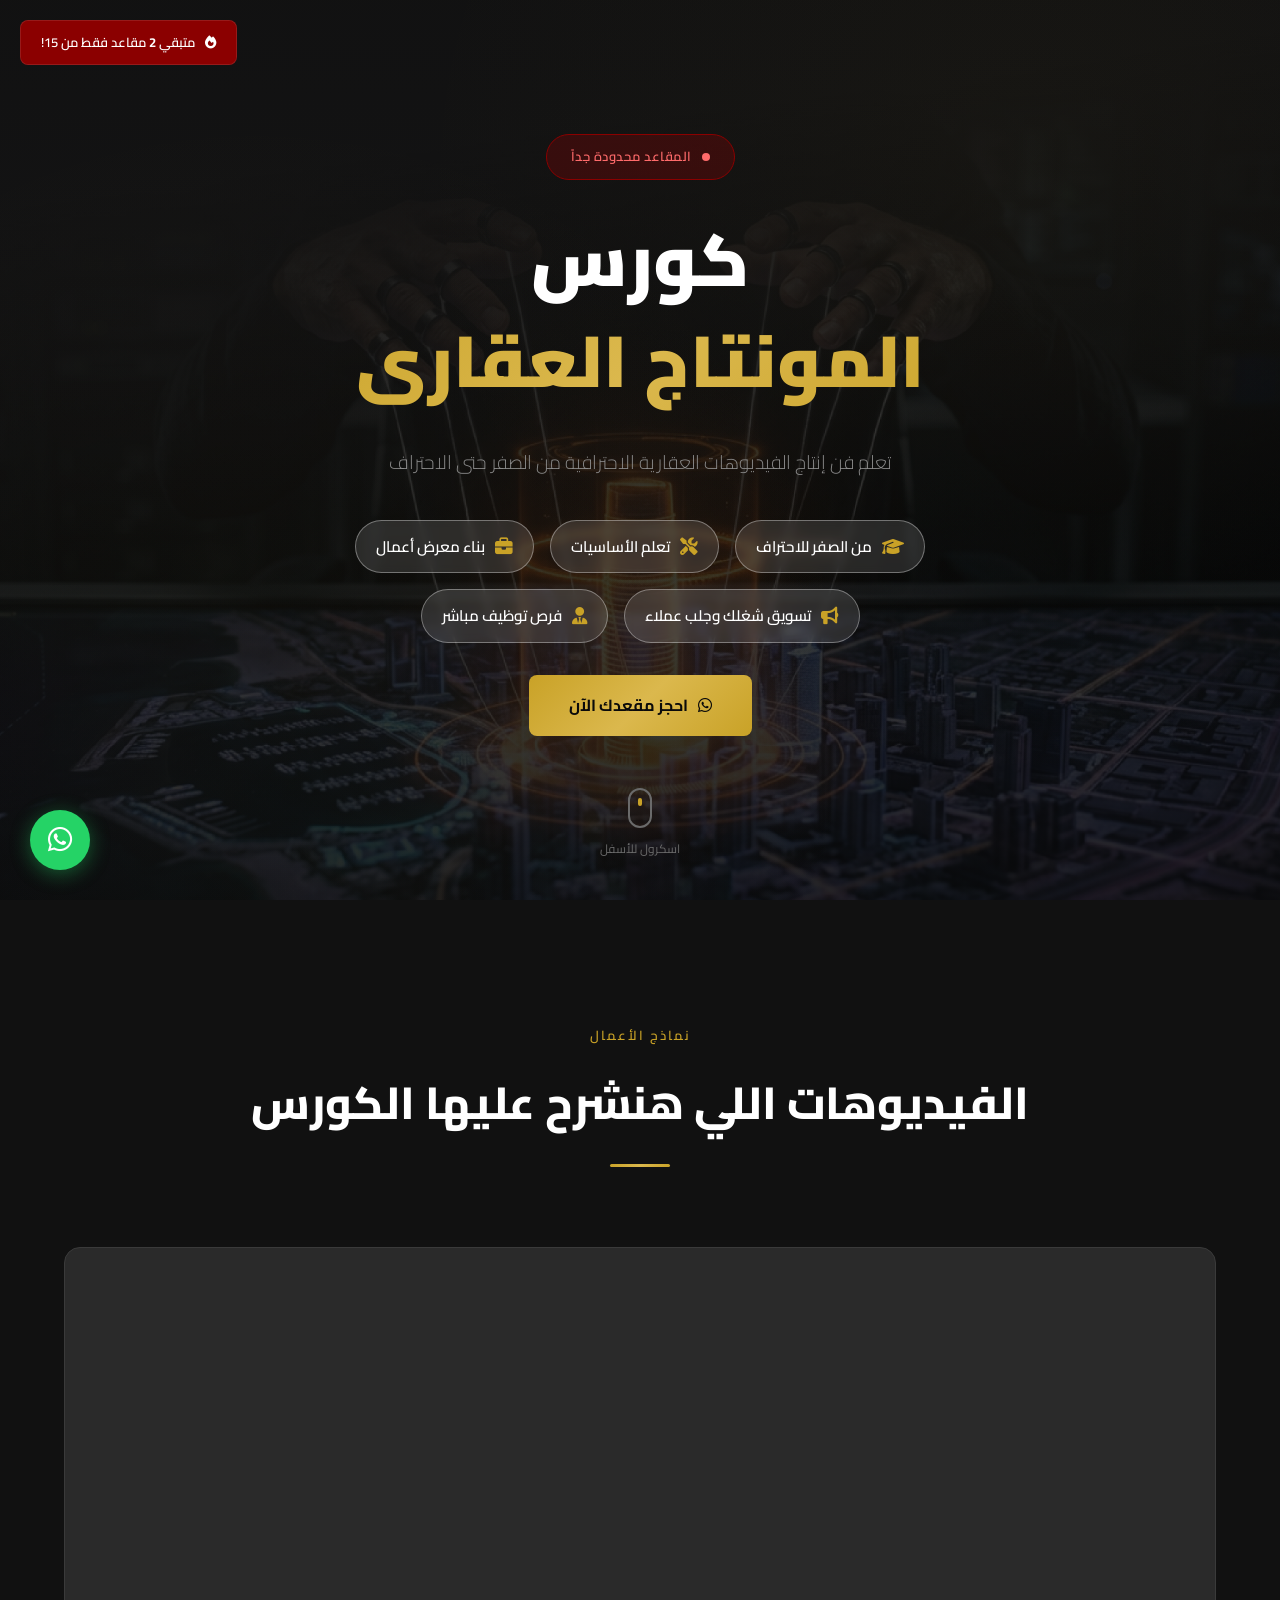
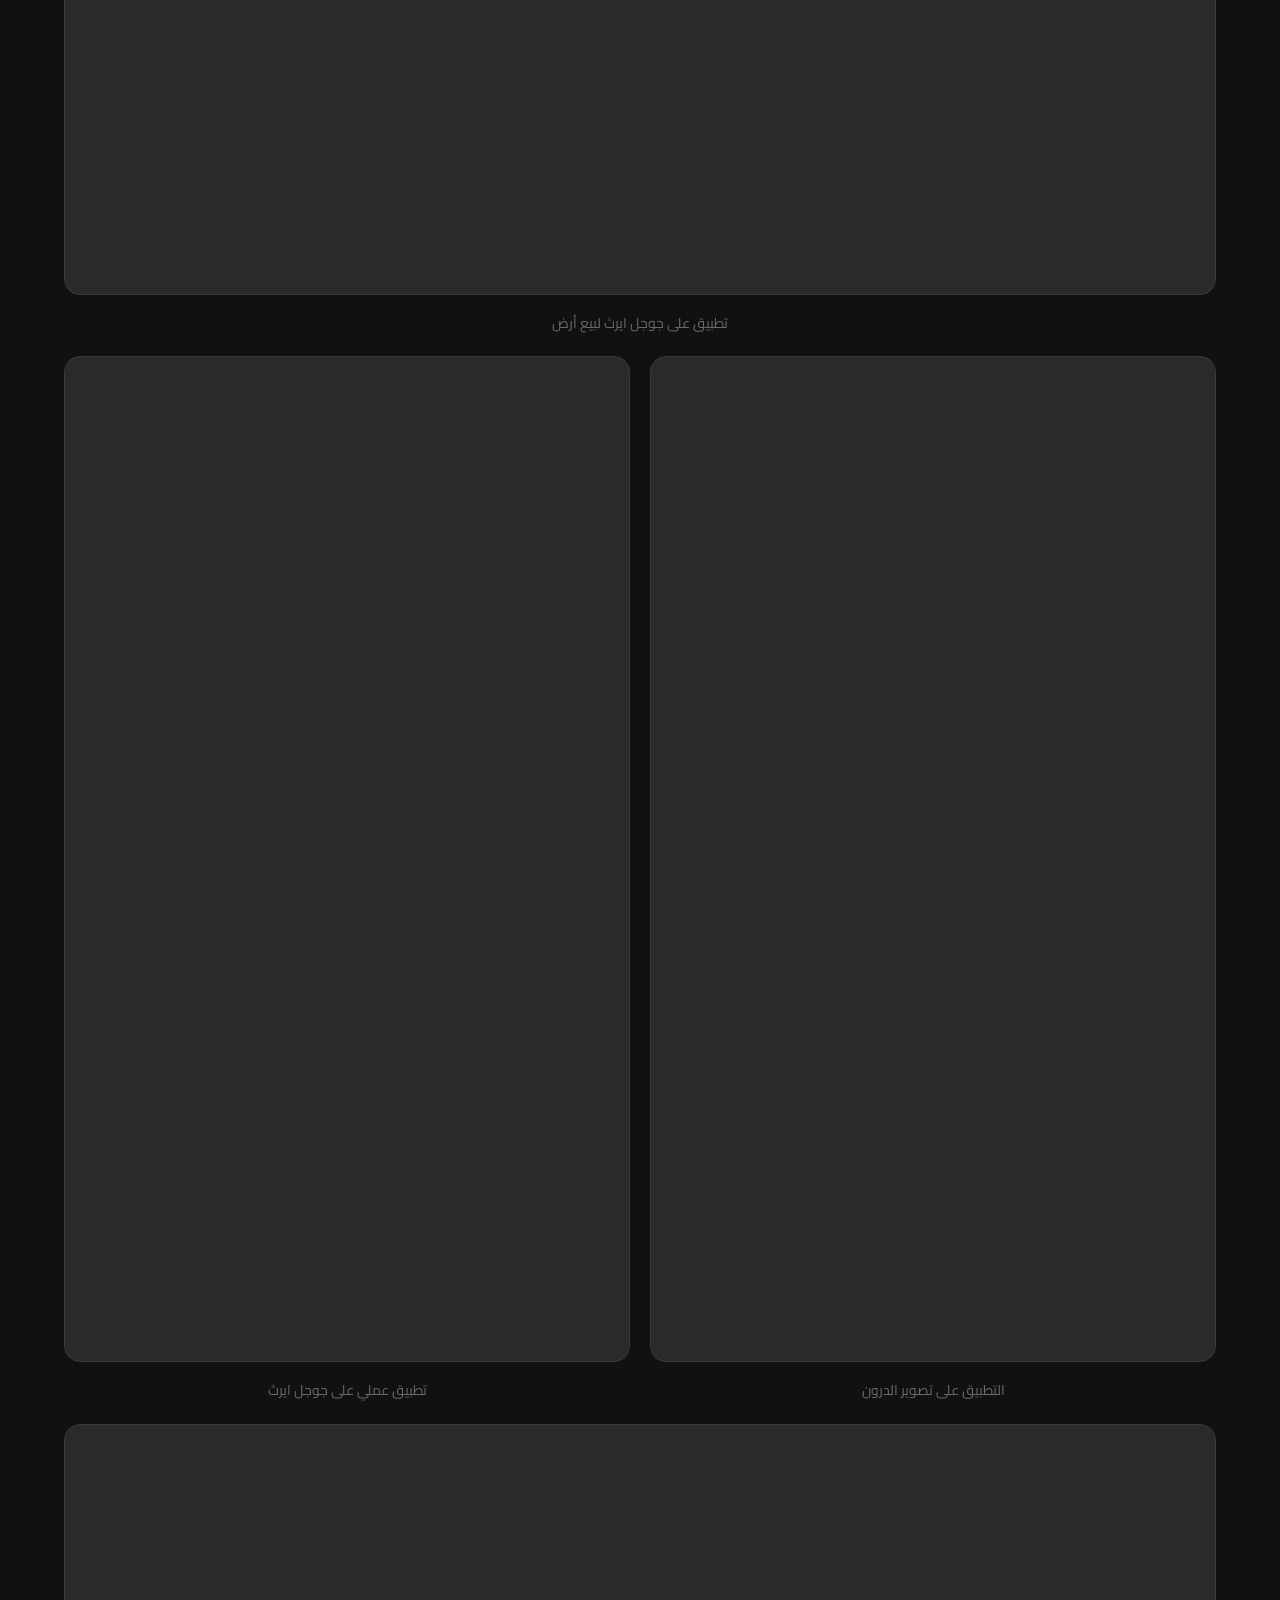
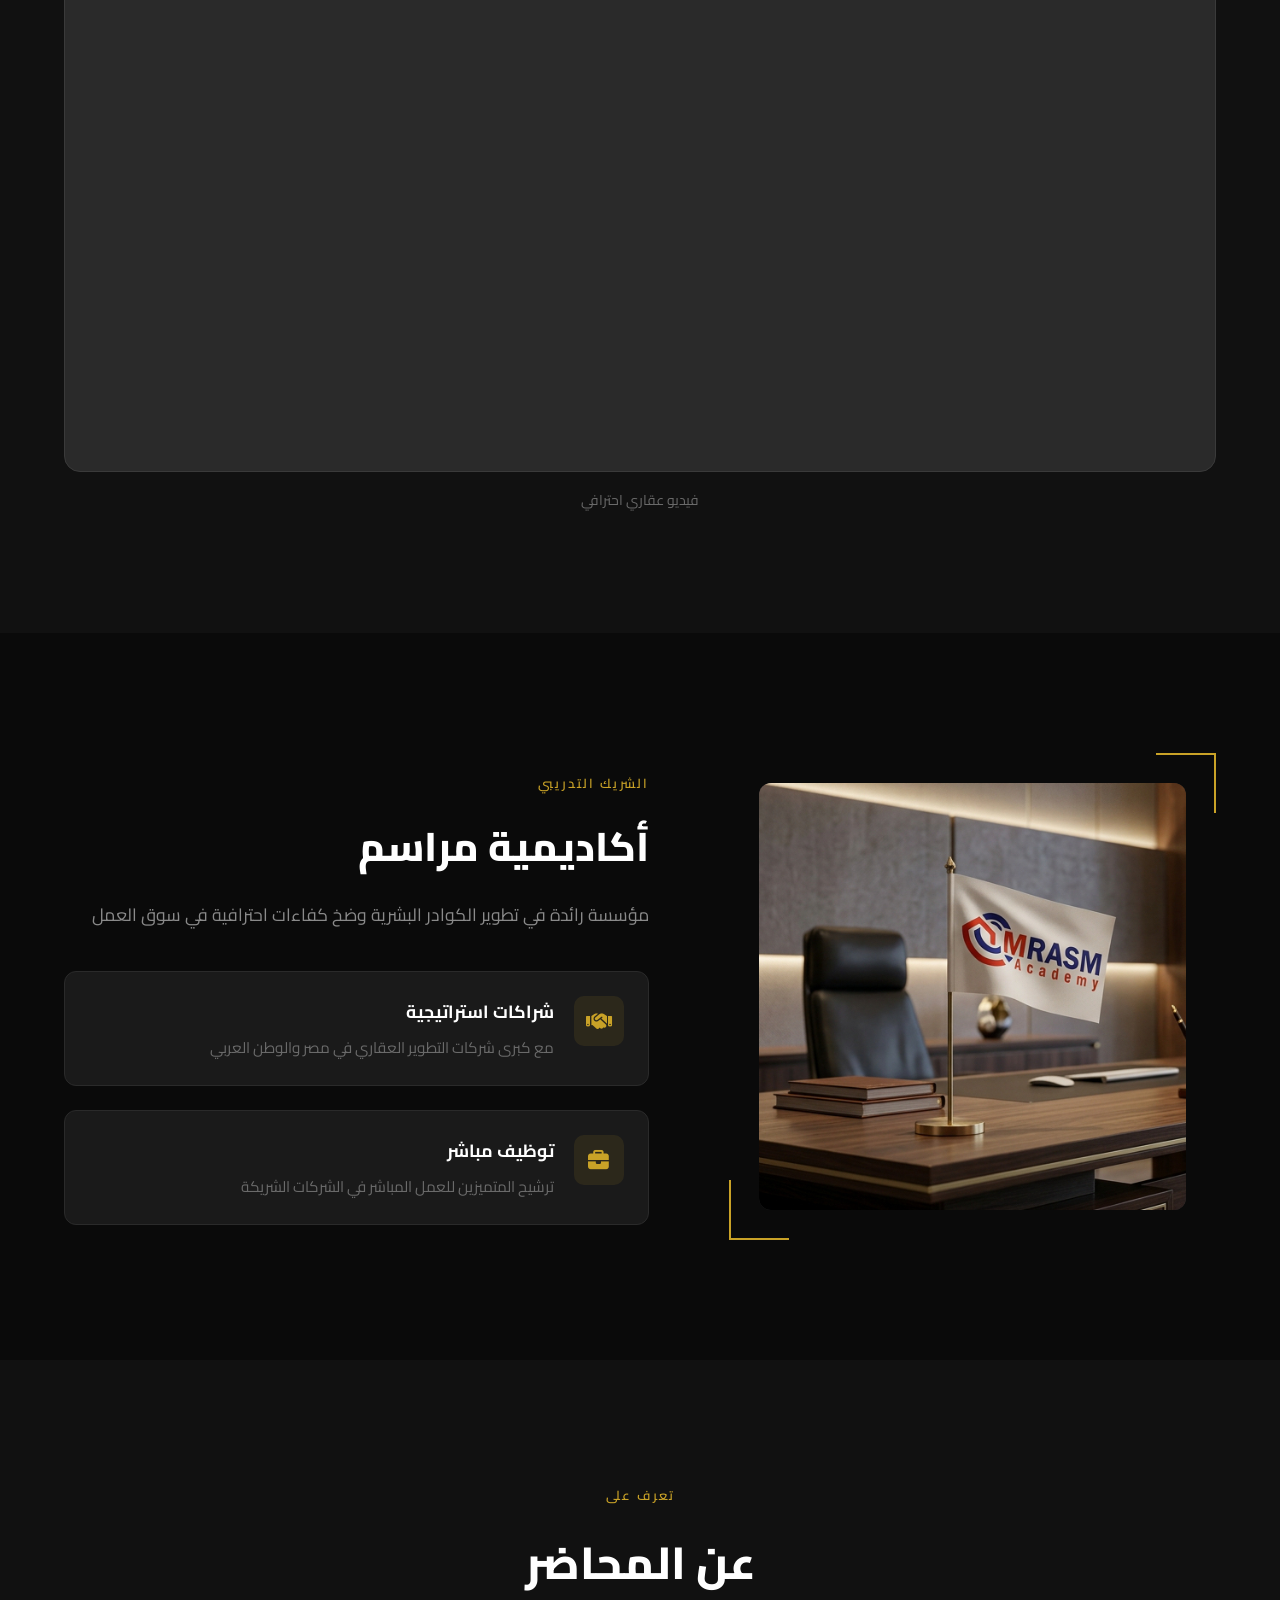
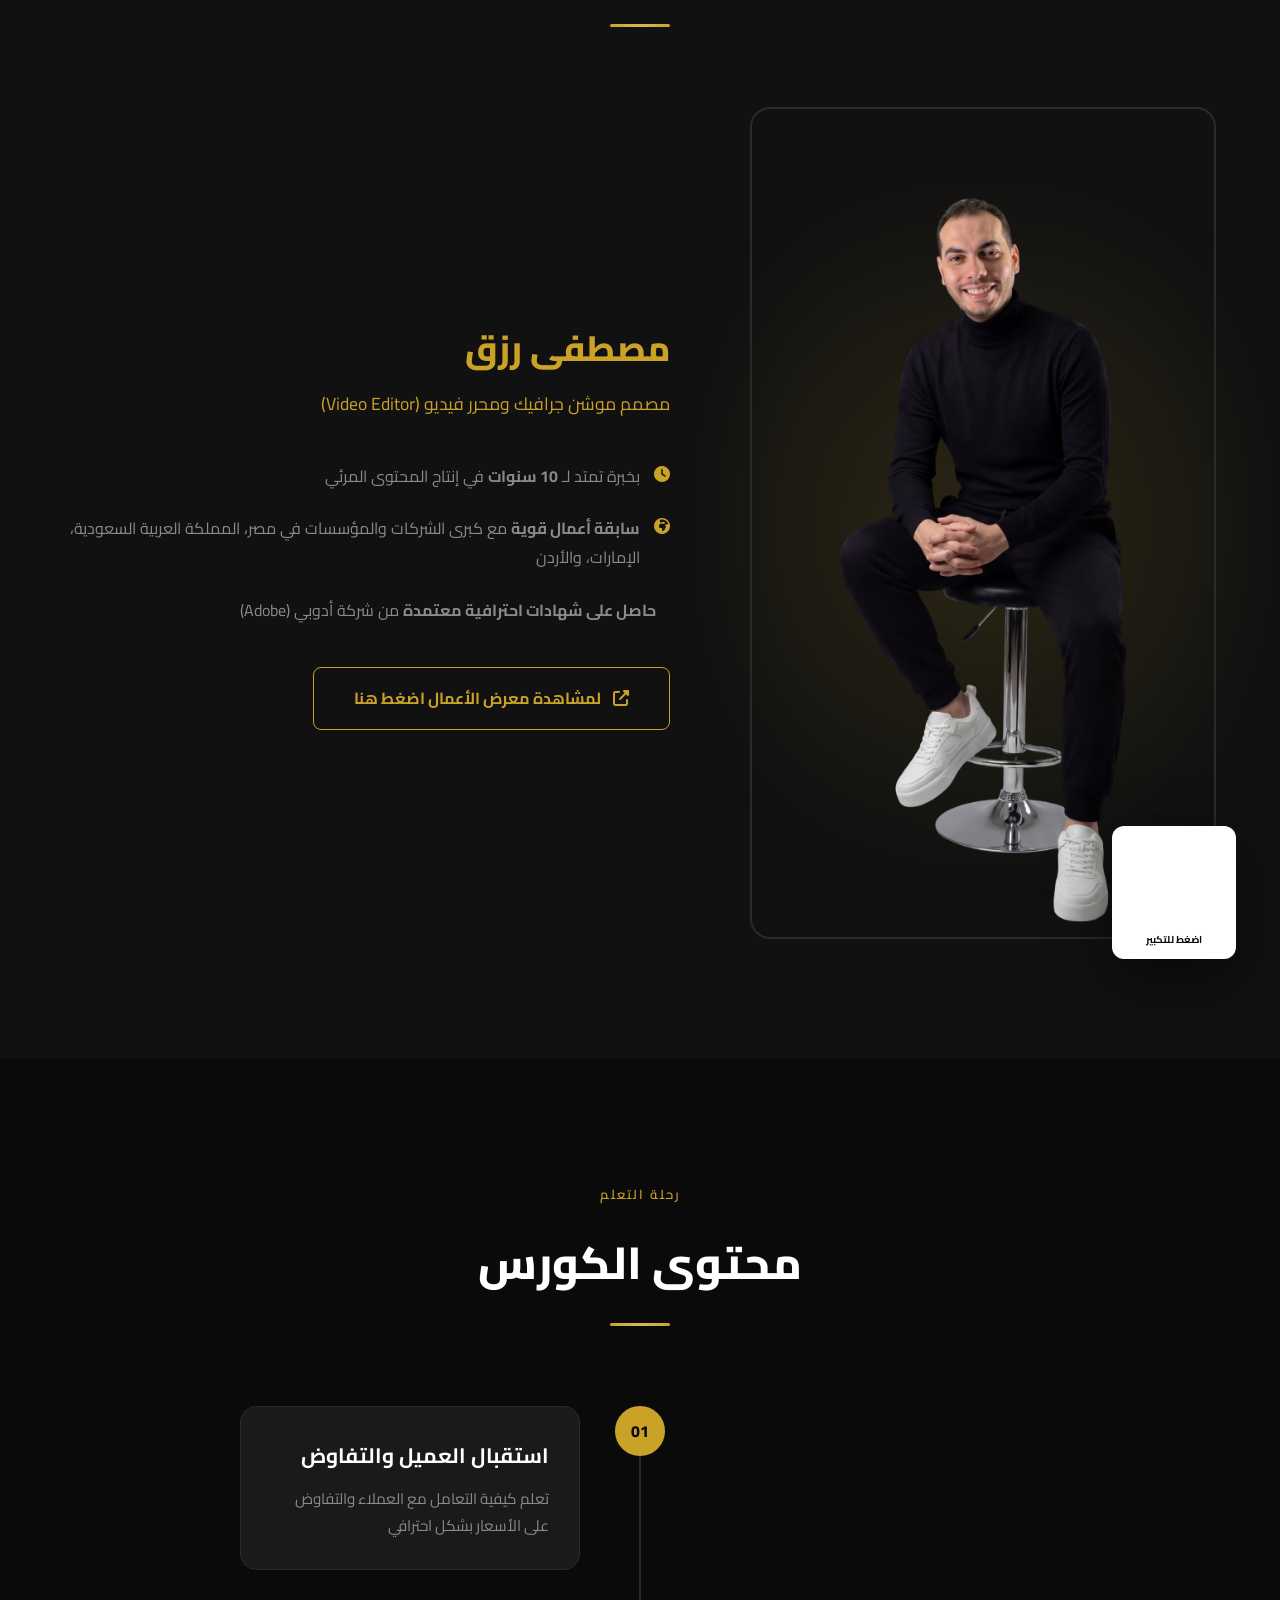
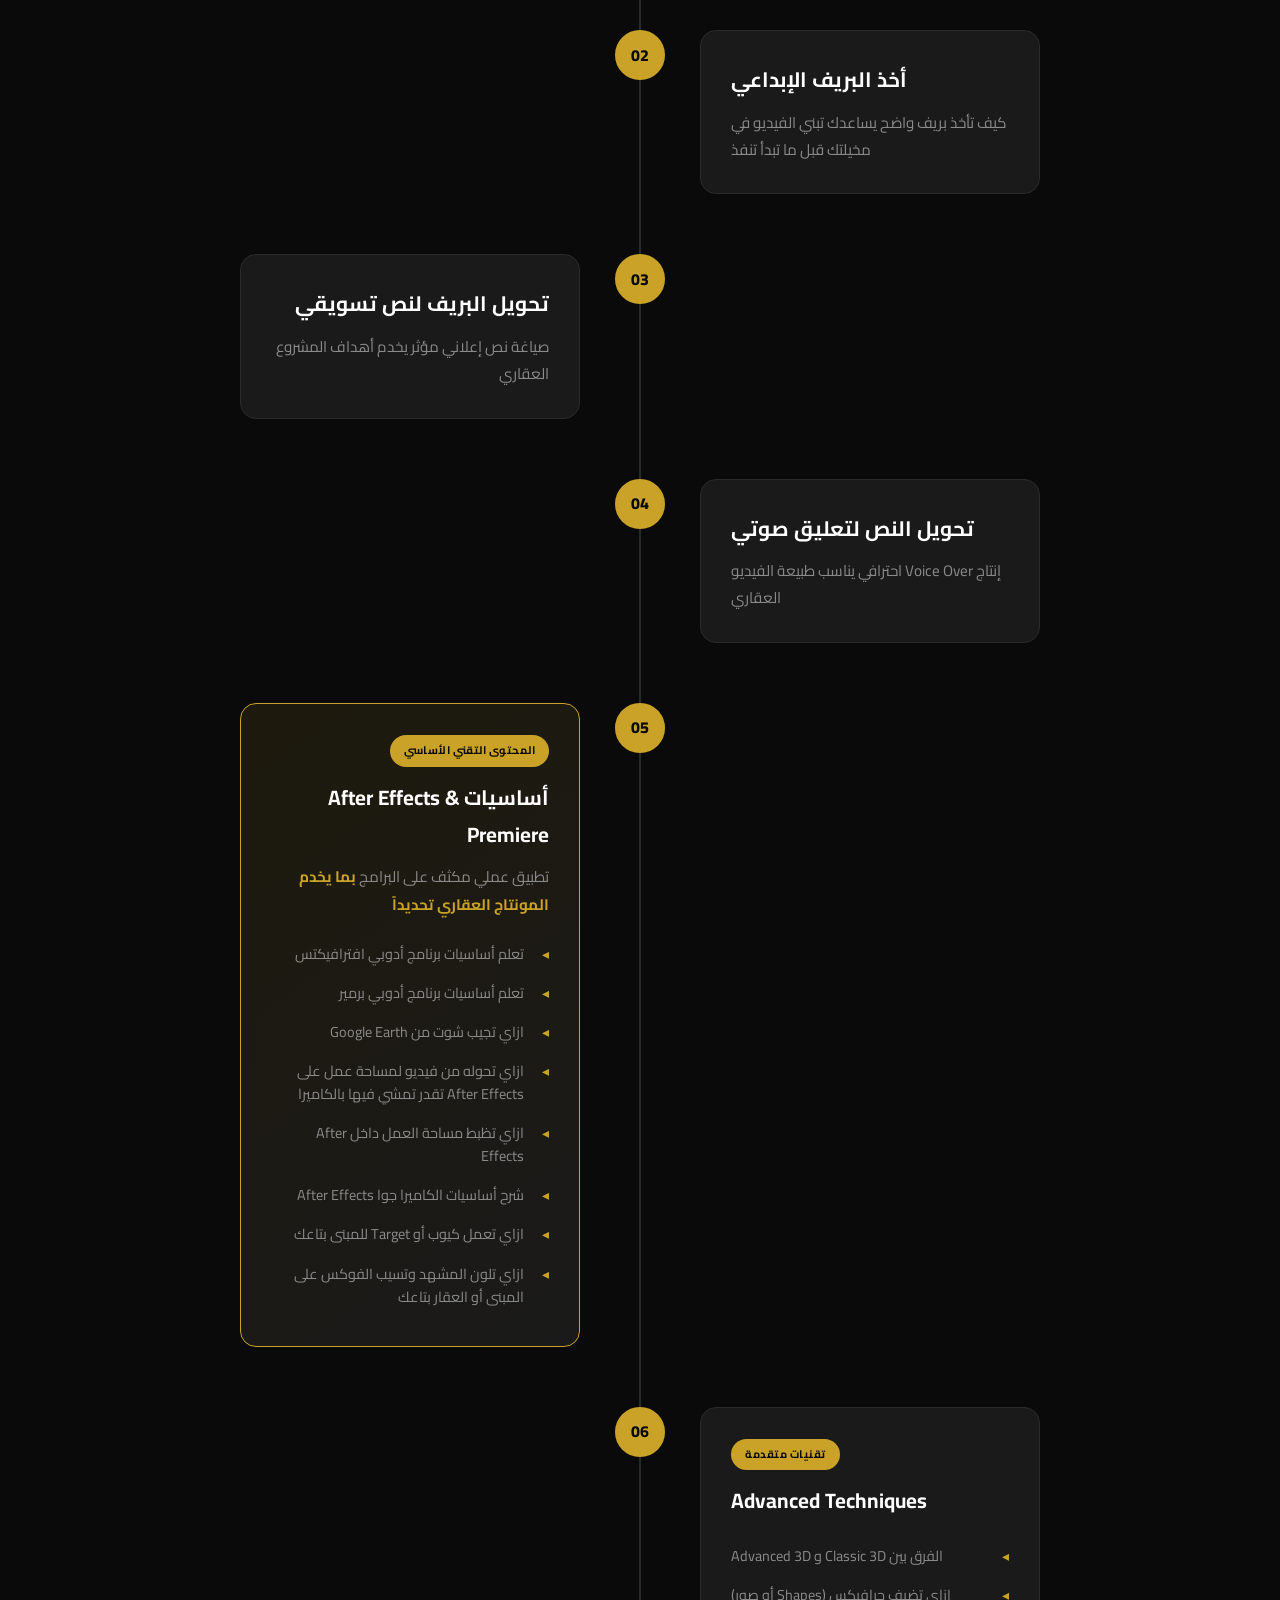
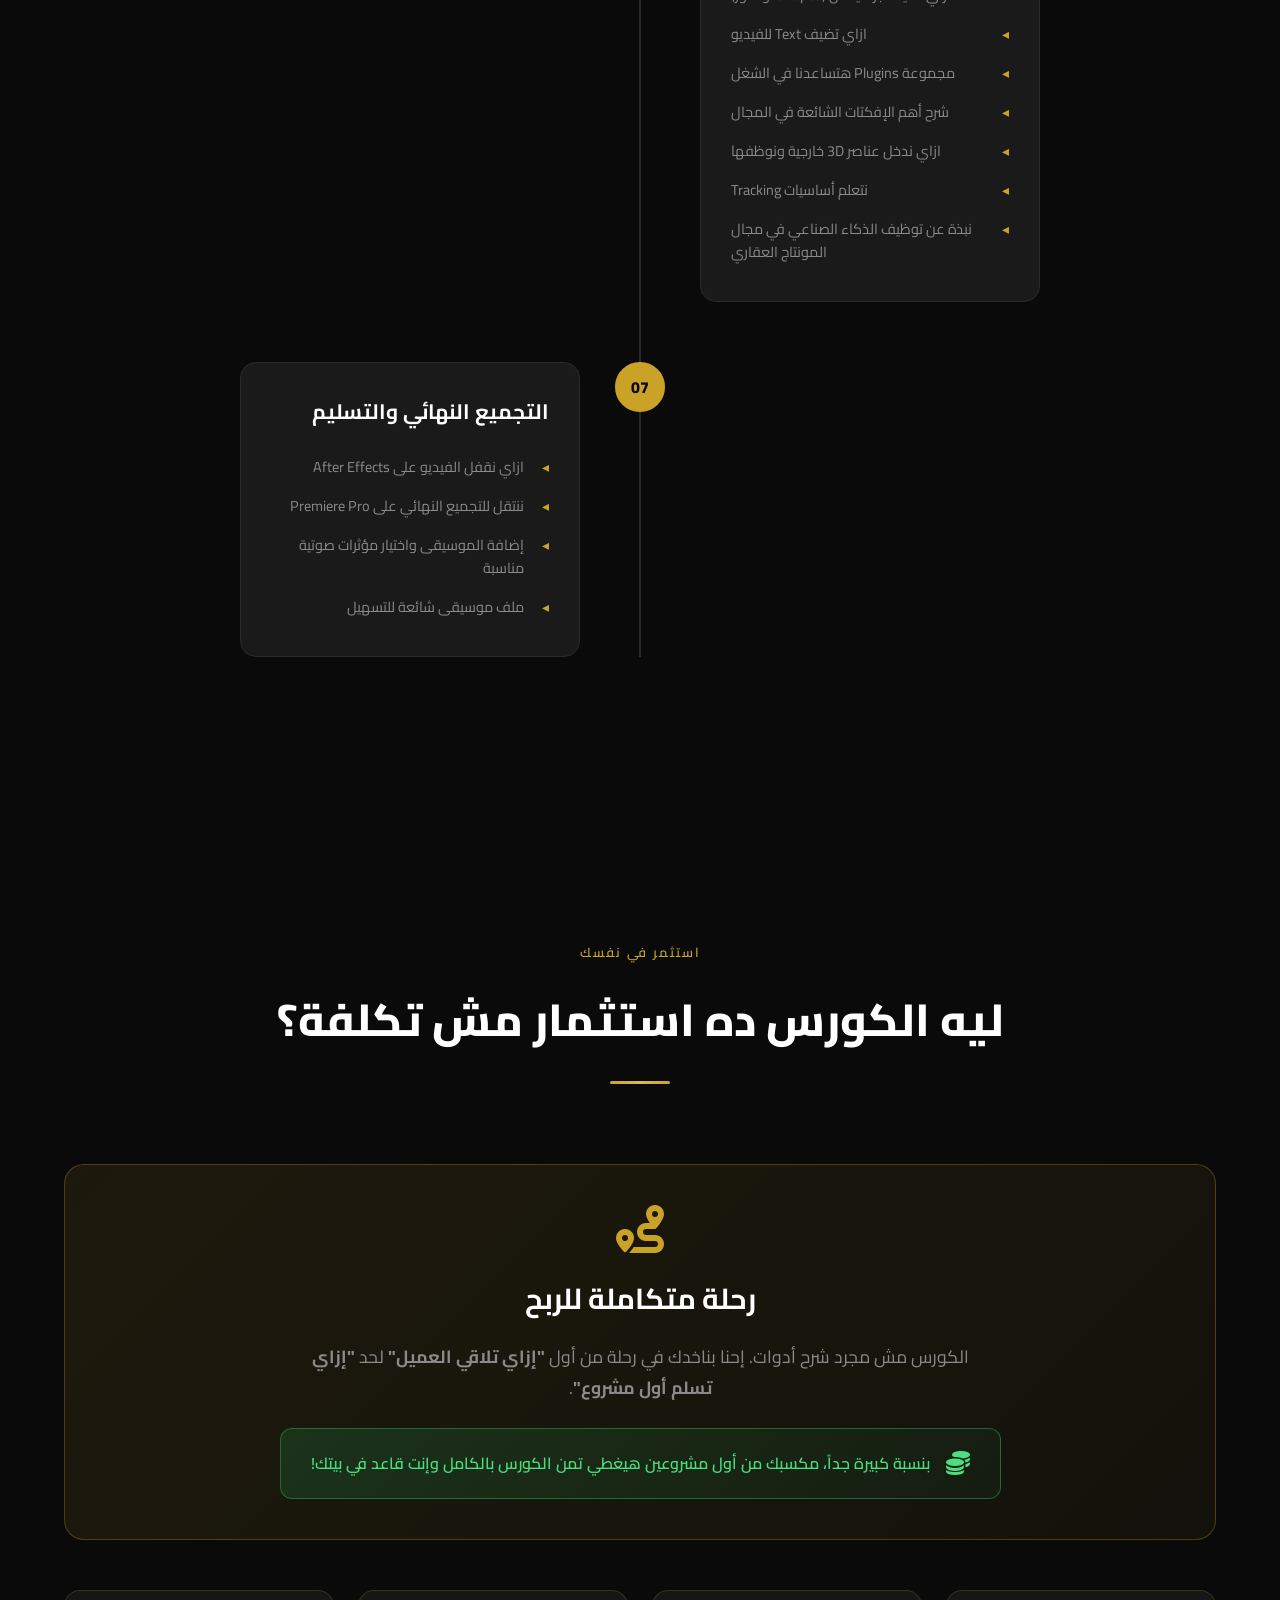
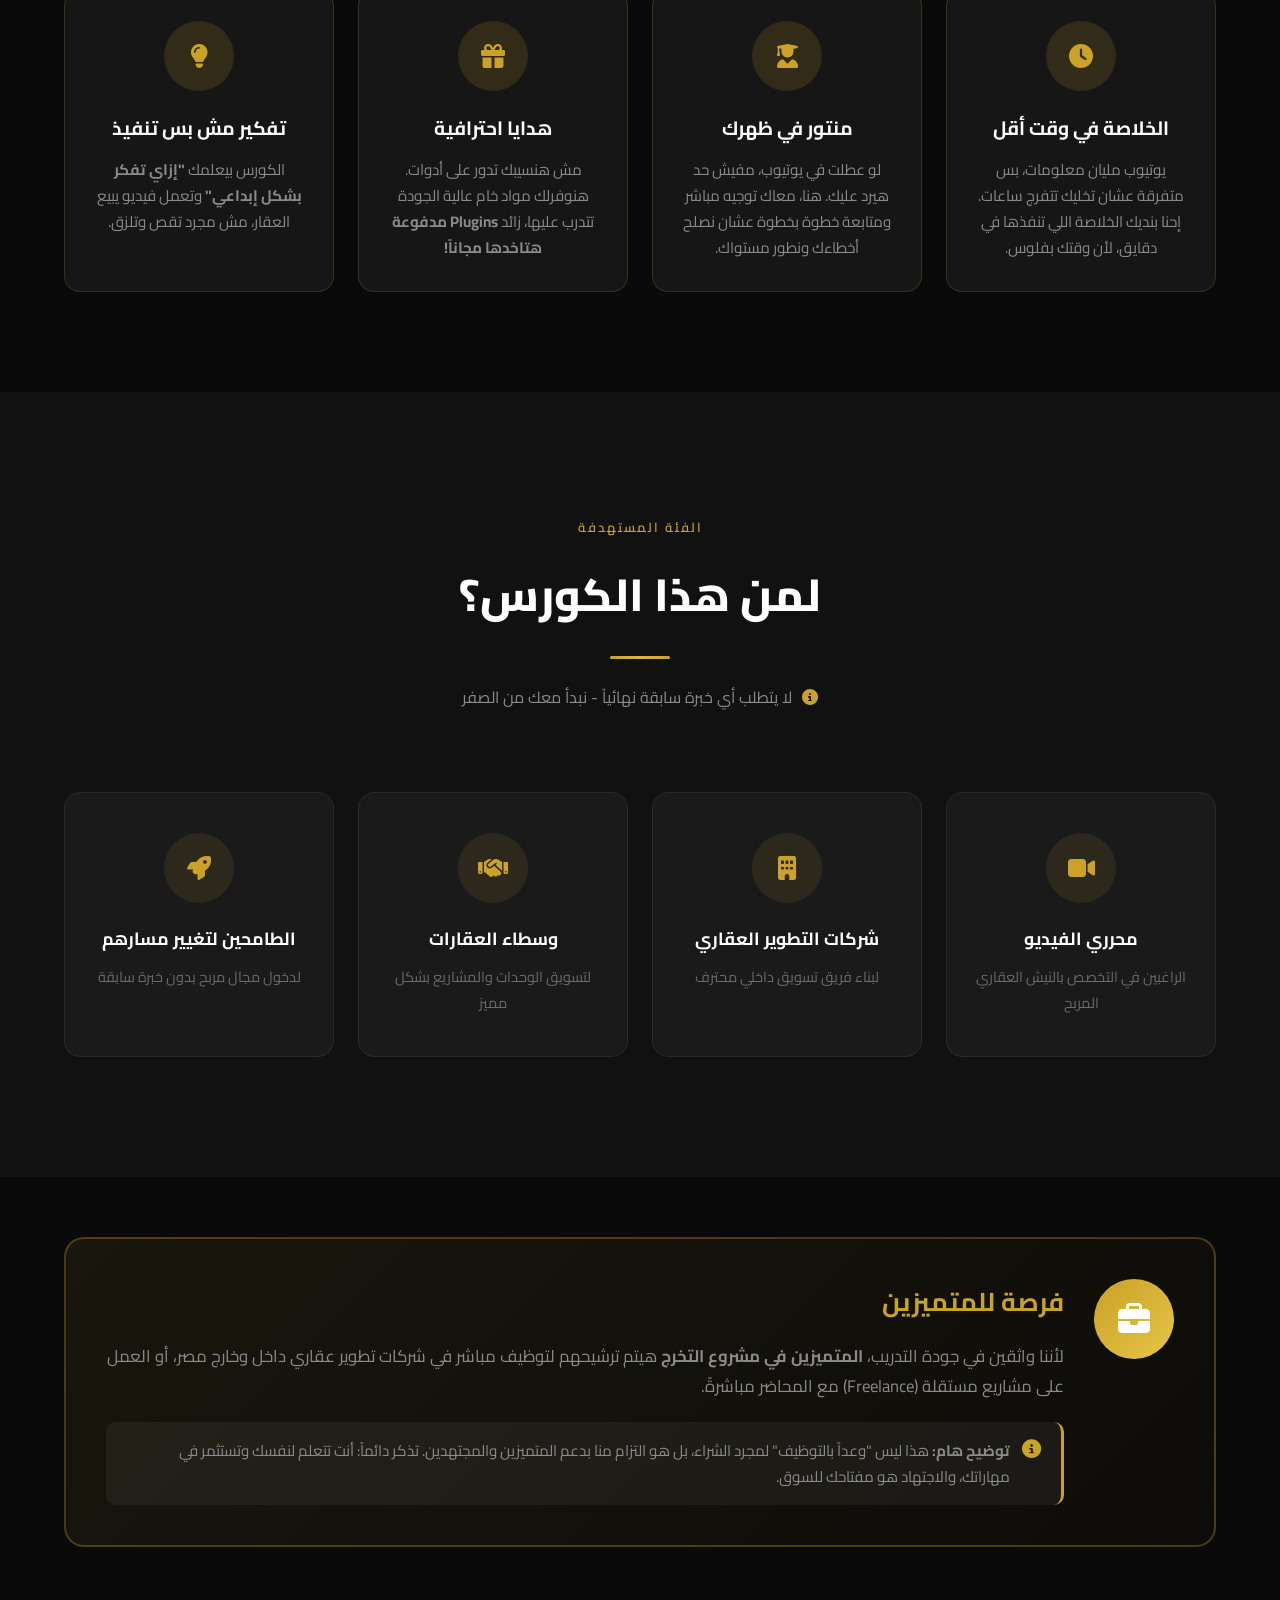
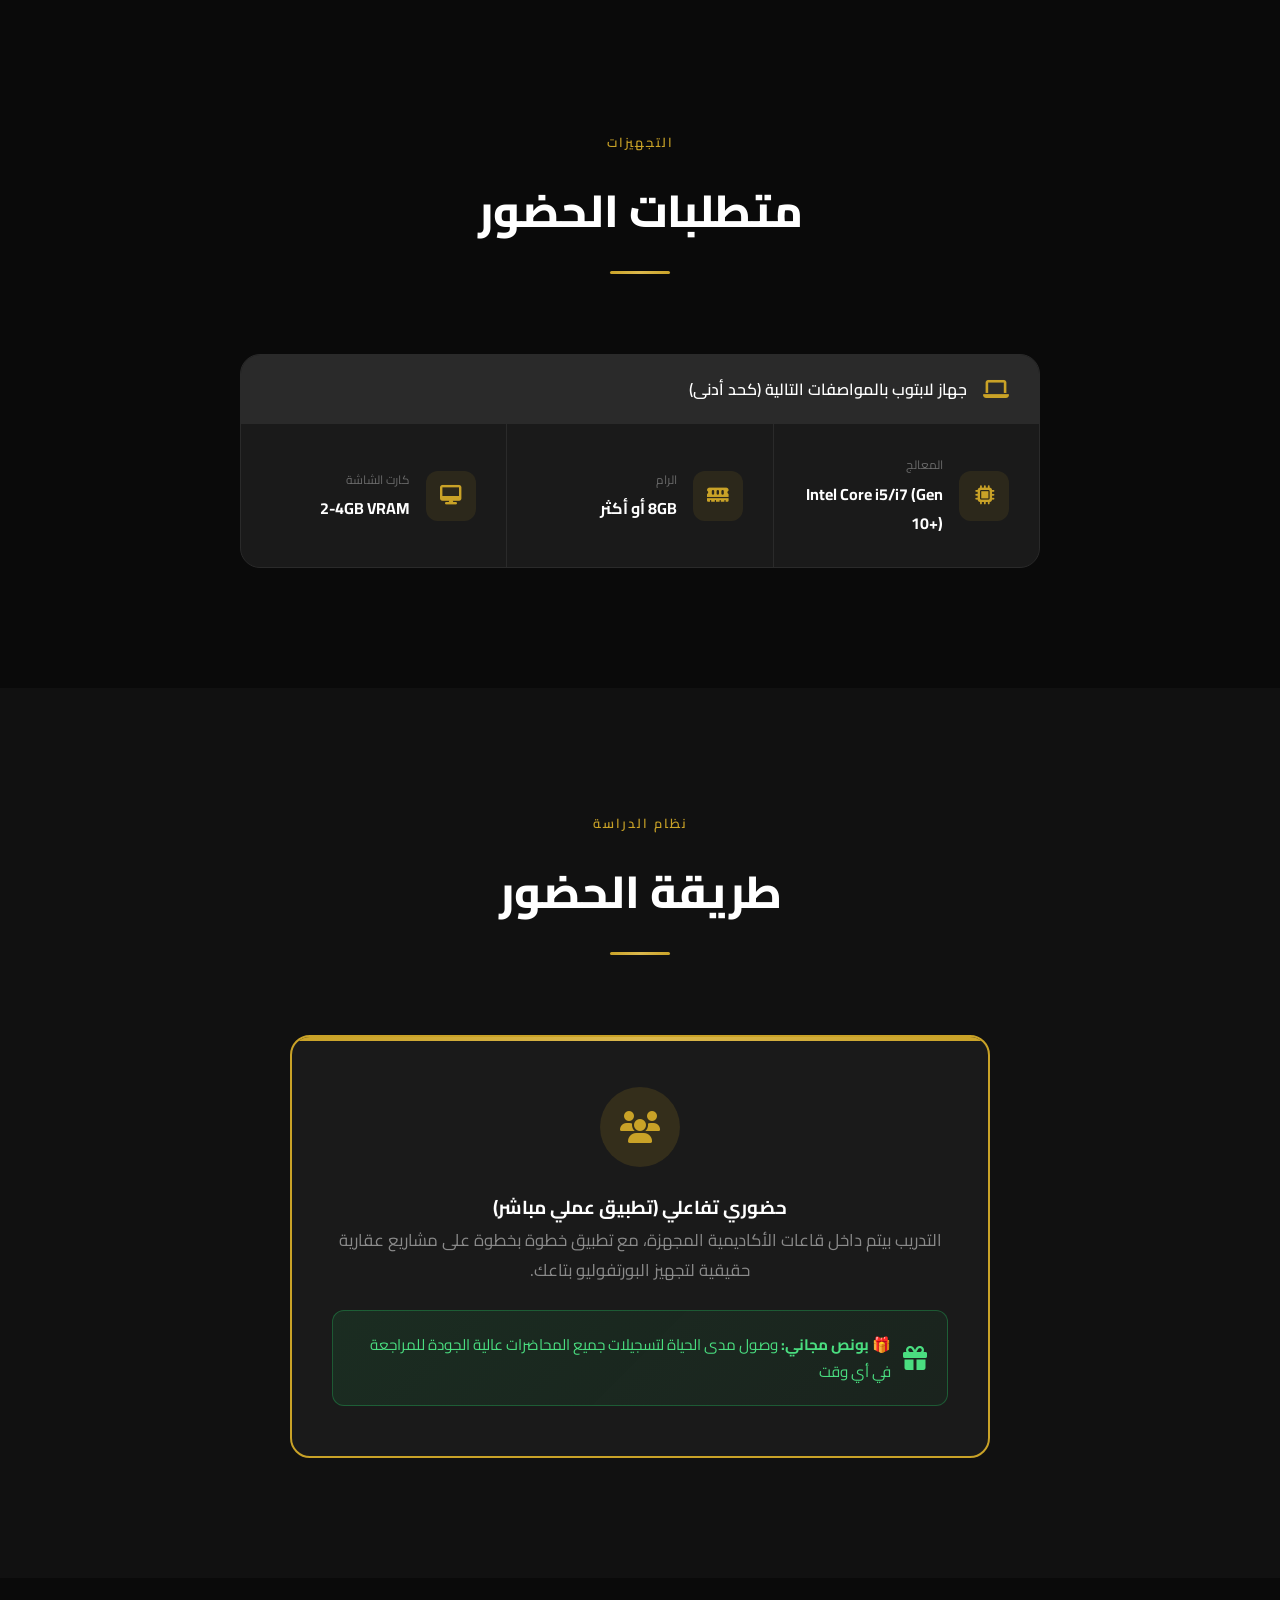
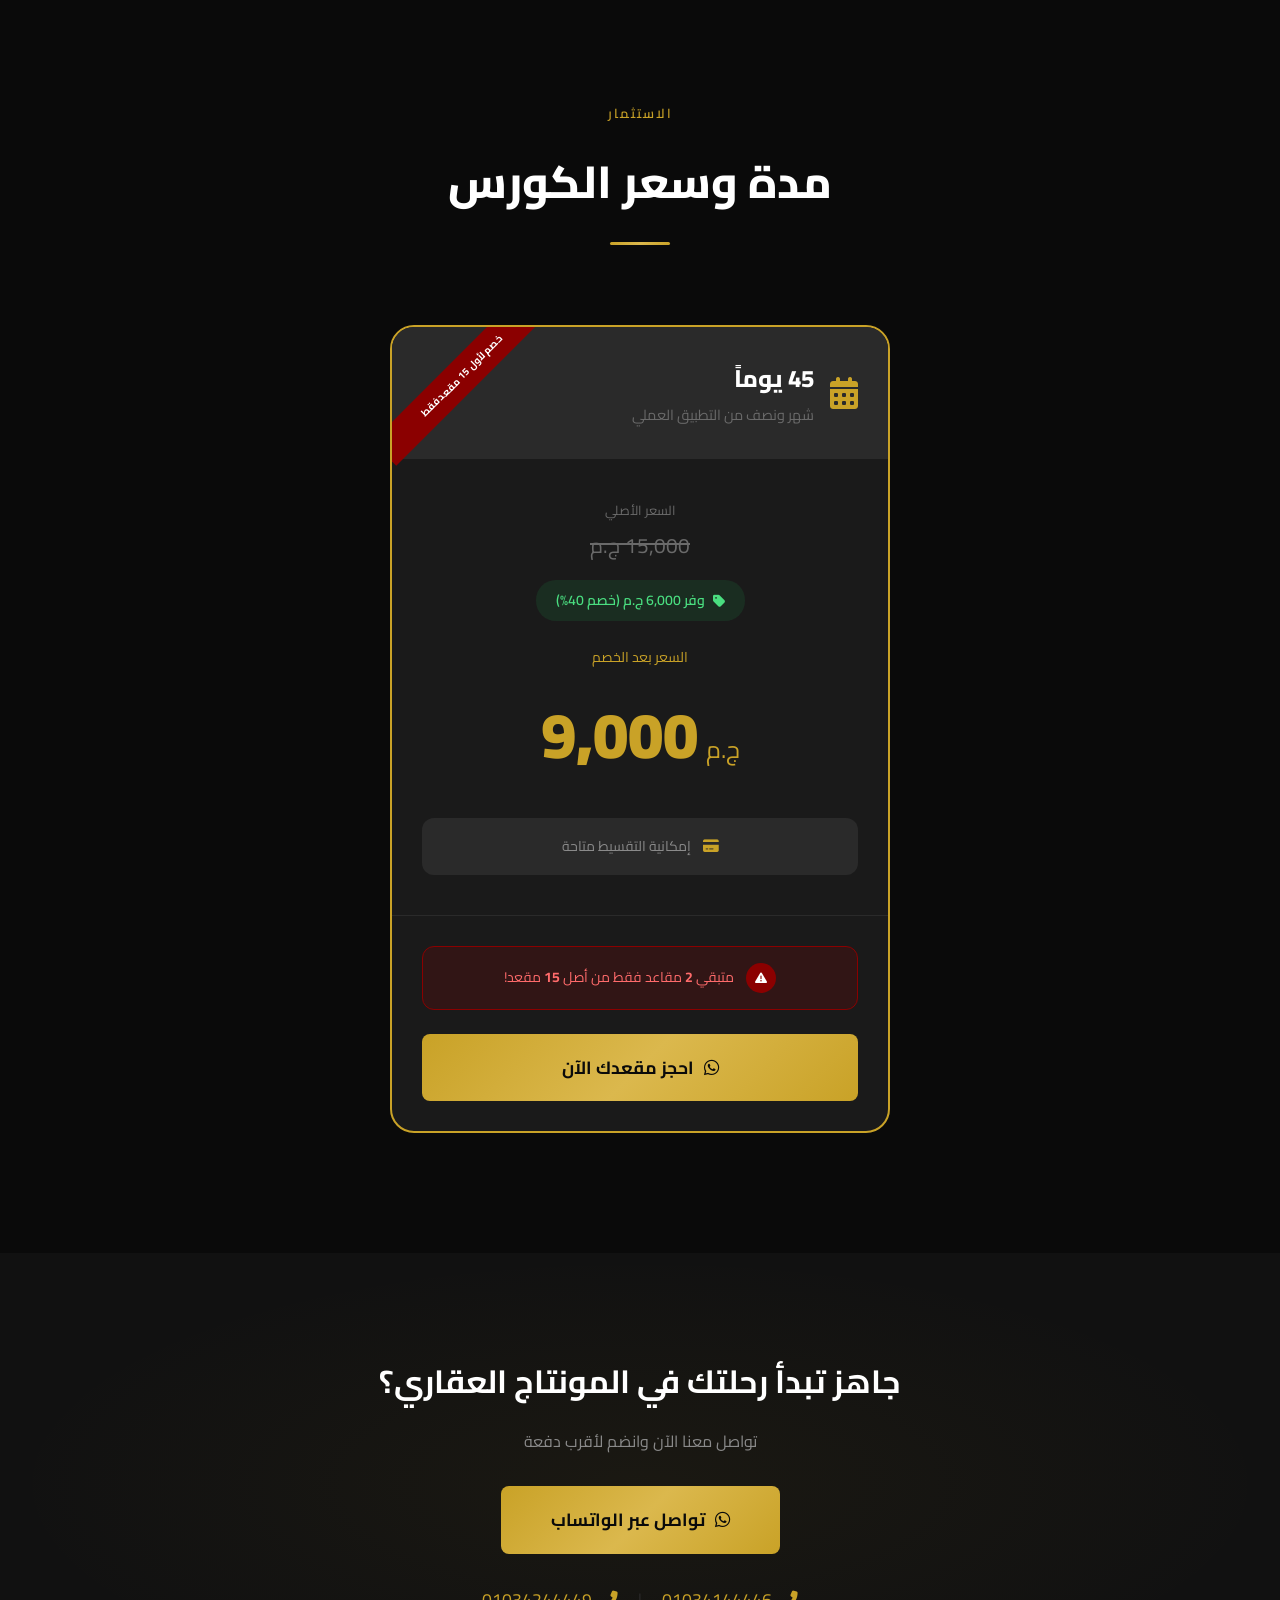
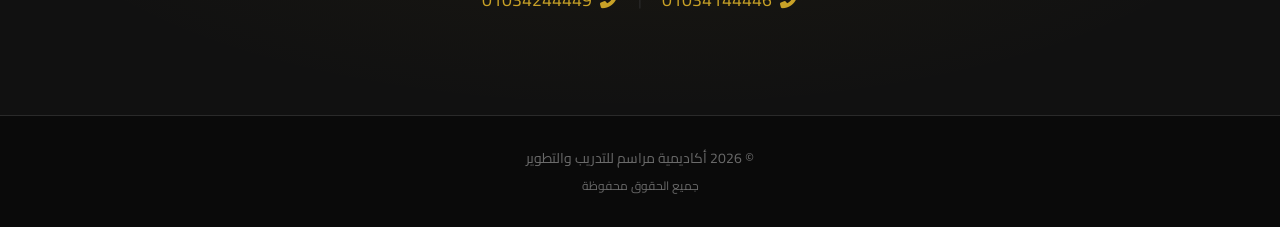
==== index.html @ d257faba "Performance & accessibility optimizations: async fonts, deferred FB Pixel, lazy images, aria-labels," ====
<!DOCTYPE html>
<html lang="ar" dir="rtl">
<head>
    <meta charset="UTF-8">
    <meta name="viewport" content="width=device-width, initial-scale=1.0">
    <title>كورس المونتاج العقاري | أكاديمية مراسم</title>
    <meta name="description" content="تعلم فن إنتاج الفيديوهات العقارية الاحترافية من الصفر حتى الاحتراف مع أكاديمية مراسم. كورس شامل في المونتاج العقاري باستخدام After Effects و Premiere Pro.">
    <!-- DNS Prefetch & Preconnect for external resources -->
    <link rel="preconnect" href="https://fonts.googleapis.com">
    <link rel="preconnect" href="https://fonts.gstatic.com" crossorigin>
    <link rel="preconnect" href="https://cdnjs.cloudflare.com" crossorigin>
    <link rel="dns-prefetch" href="https://connect.facebook.net">
    <link rel="dns-prefetch" href="https://player.mediadelivery.net">
    
    <!-- Cairo Font: async load to avoid render-blocking -->
    <link href="https://fonts.googleapis.com/css2?family=Cairo:wght@400;600;700;800&display=swap" rel="stylesheet" media="print" onload="this.media='all'">
    <noscript><link href="https://fonts.googleapis.com/css2?family=Cairo:wght@400;600;700;800&display=swap" rel="stylesheet"></noscript>
    
    <!-- Font Awesome: async load to avoid render-blocking -->
    <link rel="stylesheet" href="https://cdnjs.cloudflare.com/ajax/libs/font-awesome/6.5.1/css/all.min.css" media="print" onload="this.media='all'">
    <noscript><link rel="stylesheet" href="https://cdnjs.cloudflare.com/ajax/libs/font-awesome/6.5.1/css/all.min.css"></noscript>
    
    <link rel="stylesheet" href="styles.css">
</head>
<body>

    <!-- Floating WhatsApp Button -->
    <a href="https://wa.me/201034144446?text=%D8%A3%D9%87%D9%84%D8%A7%D9%8B%20%D8%8C%20%D8%A3%D9%86%D8%A7%20%D9%82%D8%B1%D9%8A%D8%AA%20%D9%83%D9%84%20%D8%AA%D9%81%D8%A7%D8%B5%D9%8A%D9%84%20%D9%83%D9%88%D8%B1%D8%B3%20%D8%A7%D9%84%D9%85%D9%88%D9%86%D8%AA%D8%A7%D8%AC%20%D8%A7%D9%84%D8%B9%D9%82%D8%A7%D8%B1%D9%8A%20%D8%B9%D9%84%D9%89%20%D8%A7%D9%84%D9%85%D9%88%D9%82%D8%B9%20%D9%88%D8%AC%D8%A7%D9%87%D8%B2%20%D9%84%D9%84%D8%A7%D8%B4%D8%AA%D8%B1%D8%A7%D9%83%D8%8C%20%D8%A5%D9%8A%D9%87%20%D9%87%D9%8A%20%D8%B7%D8%B1%D9%82%20%D8%A7%D9%84%D8%AF%D9%81%D8%B9%20%D8%A7%D9%84%D9%85%D8%AA%D8%A7%D8%AD%D8%A9%D8%9F" target="_blank" rel="noopener noreferrer" class="whatsapp-float" aria-label="تواصل معنا عبر الواتساب">
        <i class="fab fa-whatsapp"></i>
        <span class="whatsapp-text">تواصل معنا</span>
    </a>

    <!-- Limited Seats Badge -->
    <div class="seats-badge">
        <div class="pulse-ring"></div>
        <i class="fas fa-fire"></i>
        <span>متبقي <strong>2</strong> مقاعد فقط من 15!</span>
    </div>

    <!-- Header / Hero Section -->
    <header class="hero">
        <div class="hero-bg"></div>
        <div class="hero-overlay"></div>
        <div class="hero-particles"></div>
        <div class="hero-content">
            <div class="badge-limited reveal-up">
                <span class="badge-dot"></span>
                المقاعد محدودة جداً
            </div>
            <h1 class="reveal-up">
                <span class="line">كورس</span>
                <span class="line highlight">المونتاج العقاري</span>
            </h1>
            <p class="hero-subtitle reveal-up">تعلم فن إنتاج الفيديوهات العقارية الاحترافية من الصفر حتى الاحتراف</p>
            <div class="hero-features reveal-up">
                <div class="hero-feature">
                    <i class="fas fa-graduation-cap"></i>
                    <span>من الصفر للاحتراف</span>
                </div>
                <div class="hero-feature">
                    <i class="fas fa-tools"></i>
                    <span>تعلم الأساسيات</span>
                </div>
                <div class="hero-feature">
                    <i class="fas fa-briefcase"></i>
                    <span>بناء معرض أعمال</span>
                </div>
                <div class="hero-feature">
                    <i class="fas fa-bullhorn"></i>
                    <span>تسويق شغلك وجلب عملاء</span>
                </div>
                <div class="hero-feature">
                    <i class="fas fa-user-tie"></i>
                    <span>فرص توظيف مباشر</span>
                </div>
            </div>
            <div class="hero-cta reveal-up">
                <a href="https://wa.me/201034144446?text=%D8%A3%D9%87%D9%84%D8%A7%D9%8B%20%D8%8C%20%D8%A3%D9%86%D8%A7%20%D9%82%D8%B1%D9%8A%D8%AA%20%D9%83%D9%84%20%D8%AA%D9%81%D8%A7%D8%B5%D9%8A%D9%84%20%D9%83%D9%88%D8%B1%D8%B3%20%D8%A7%D9%84%D9%85%D9%88%D9%86%D8%AA%D8%A7%D8%AC%20%D8%A7%D9%84%D8%B9%D9%82%D8%A7%D8%B1%D9%8A%20%D8%B9%D9%84%D9%89%20%D8%A7%D9%84%D9%85%D9%88%D9%82%D8%B9%20%D9%88%D8%AC%D8%A7%D9%87%D8%B2%20%D9%84%D9%84%D8%A7%D8%B4%D8%AA%D8%B1%D8%A7%D9%83%D8%8C%20%D8%A5%D9%8A%D9%87%20%D9%87%D9%8A%20%D8%B7%D8%B1%D9%82%20%D8%A7%D9%84%D8%AF%D9%81%D8%B9%20%D8%A7%D9%84%D9%85%D8%AA%D8%A7%D8%AD%D8%A9%D8%9F" class="btn btn-gold" aria-label="احجز مقعدك الآن عبر الواتساب" rel="noopener noreferrer">
                    <span class="btn-content">
                        <i class="fab fa-whatsapp"></i>
                        احجز مقعدك الآن
                    </span>
                    <span class="btn-shine"></span>
                </a>
            </div>
        </div>
        <div class="scroll-indicator">
            <div class="mouse">
                <div class="wheel"></div>
            </div>
            <span>اسكرول للأسفل</span>
        </div>
    </header>

    <!-- Video Showcase Section -->
    <section id="video" class="video-section">
        <div class="container">
            <div class="section-header reveal-up">
                <span class="section-tag">نماذج الأعمال</span>
                <h2 class="section-title">الفيديوهات اللي هنشرح عليها الكورس</h2>
                <div class="title-line"></div>
            </div>
            <div class="video-container">
                <div class="video-card wide reveal-up">
                    <div class="video-frame">
                        <iframe src="https://player.mediadelivery.net/embed/581330/8663b851-b385-46a7-81a5-ee5ae64ce2dc" loading="lazy" style="border:0;position:absolute;top:0;height:100%;width:100%;" allow="accelerometer;gyroscope;encrypted-media;picture-in-picture;" allowfullscreen="true" title="تطبيق على جوجل ايرث لبيع أرض"></iframe>
                    </div>
                    <span class="video-label">تطبيق على جوجل ايرث لبيع أرض</span>
                </div>
                <div class="video-card tall reveal-up">
                    <div class="video-frame">
                        <iframe src="https://player.mediadelivery.net/embed/581330/13397438-7b7c-4be5-a0b2-775adad5b016" loading="lazy" style="border:0;position:absolute;top:0;height:100%;width:100%;" allow="accelerometer;gyroscope;encrypted-media;picture-in-picture;" allowfullscreen="true" title="التطبيق على تصوير الدرون"></iframe>
                    </div>
                    <span class="video-label">التطبيق على تصوير الدرون</span>
                </div>
                <div class="video-card tall reveal-up">
                    <div class="video-frame">
                        <iframe src="https://player.mediadelivery.net/embed/581330/f351a3a8-ad96-4f7c-9431-ebe5b385dc3c" loading="lazy" style="border:0;position:absolute;top:0;height:100%;width:100%;" allow="accelerometer;gyroscope;encrypted-media;picture-in-picture;" allowfullscreen="true" title="تطبيق عملي على جوجل ايرث"></iframe>
                    </div>
                    <span class="video-label">تطبيق عملي على جوجل ايرث</span>
                </div>
                <div class="video-card wide reveal-up">
                    <div class="video-frame">
                        <iframe src="https://player.mediadelivery.net/embed/581330/c81be9e6-7655-4477-bc3f-e9ce28f0e4ae" loading="lazy" style="border:0;position:absolute;top:0;height:100%;width:100%;" allow="accelerometer;gyroscope;encrypted-media;picture-in-picture;" allowfullscreen="true" title="فيديو عقاري احترافي"></iframe>
                    </div>
                    <span class="video-label">فيديو عقاري احترافي</span>
                </div>
            </div>
        </div>
    </section>

    <!-- About Academy -->
    <section id="academy" class="about-section">
        <div class="container">
            <div class="about-layout">
                <div class="about-visual reveal-right">
                    <div class="visual-frame">
                        <div class="frame-corner top-right"></div>
                        <div class="frame-corner bottom-left"></div>
                        <div class="visual-content">
                            <img src="assets/marasim-office.jpg" alt="مقر أكاديمية مراسم للتدريب والتطوير" width="500" height="500" loading="lazy" decoding="async" style="width:100%;height:100%;object-fit:cover;border-radius:8px;display:block;">
                        </div>
                    </div>
                </div>
                <div class="about-content reveal-left">
                    <span class="section-tag">الشريك التدريبي</span>
                    <h2>أكاديمية مراسم</h2>
                    <p class="about-lead">مؤسسة رائدة في تطوير الكوادر البشرية وضخ كفاءات احترافية في سوق العمل</p>
                    <div class="about-features">
                        <div class="feature-item">
                            <div class="feature-icon">
                                <i class="fas fa-handshake"></i>
                            </div>
                            <div class="feature-content">
                                <h4>شراكات استراتيجية</h4>
                                <p>مع كبرى شركات التطوير العقاري في مصر والوطن العربي</p>
                            </div>
                        </div>
                        <div class="feature-item">
                            <div class="feature-icon">
                                <i class="fas fa-briefcase"></i>
                            </div>
                            <div class="feature-content">
                                <h4>توظيف مباشر</h4>
                                <p>ترشيح المتميزين للعمل المباشر في الشركات الشريكة</p>
                            </div>
                        </div>
                    </div>
                </div>
            </div>
        </div>
    </section>

    <!-- Instructor Section -->
    <section id="instructor" class="instructor-section">
        <div class="container">
            <div class="section-header reveal-up">
                <span class="section-tag">تعرف على</span>
                <h2 class="section-title">عن المحاضر</h2>
                <div class="title-line"></div>
            </div>
            <div class="instructor-layout">
                <div class="instructor-image-wrapper reveal-up">
                    <div class="image-glow"></div>
                    <div class="instructor-photo">
                        <img src="assets/profile.png" alt="مصطفى رزق - مصمم موشن جرافيك ومحرر فيديو" width="300" height="300" loading="lazy" decoding="async">
                    </div>
                    <div class="certificate-badge" onclick="openCertificate()" role="button" tabindex="0" aria-label="عرض شهادة Adobe المعتمدة بالحجم الكامل" style="cursor:pointer;" onkeydown="if(event.key==='Enter'||event.key===' ')openCertificate()">
                        <img src="assets/certificate-adobe.jpg" alt="شهادة Adobe Certified Professional لمصطفى رزق" width="120" height="80" loading="lazy" decoding="async">
                        <span>اضغط للتكبير</span>
                    </div>
                </div>
                <div class="instructor-info reveal-up">
                    <h3 class="instructor-name">مصطفى رزق</h3>
                    <p class="instructor-title">مصمم موشن جرافيك ومحرر فيديو (Video Editor)</p>
                    <ul class="achievements-list">
                        <li>
                            <i class="fas fa-clock"></i>
                            <span>بخبرة تمتد لـ <strong>10 سنوات</strong> في إنتاج المحتوى المرئي</span>
                        </li>
                        <li>
                            <i class="fas fa-globe-africa"></i>
                            <span><strong>سابقة أعمال قوية</strong> مع كبرى الشركات والمؤسسات في مصر، المملكة العربية السعودية، الإمارات، والأردن</span>
                        </li>
                        <li>
                            <i class="fab fa-adobe"></i>
                            <span><strong>حاصل على شهادات احترافية معتمدة</strong> من شركة أدوبي (Adobe)</span>
                        </li>
                    </ul>
                    <a href="https://www.mostafarizkk.com/services" target="_blank" class="btn btn-outline-gold">
                        <i class="fas fa-external-link-alt"></i>
                        لمشاهدة معرض الأعمال اضغط هنا
                    </a>
                </div>
            </div>
        </div>
    </section>
    
    <!-- Certificate Modal -->
    <div id="certificateModal" class="modal" role="dialog" aria-modal="true" aria-label="شهادة Adobe المعتمدة" onclick="closeCertificate()">
        <button class="modal-close" onclick="closeCertificate()" aria-label="إغلاق النافذة">&times;</button>
        <img src="assets/certificate-adobe.jpg" alt="شهادة Adobe Certified Professional لمصطفى رزق" class="modal-content" loading="lazy" decoding="async">
    </div>

    <!-- Course Journey Timeline -->
    <section id="journey" class="journey-section">
        <div class="container">
            <div class="section-header reveal-up">
                <span class="section-tag">رحلة التعلم</span>
                <h2 class="section-title">محتوى الكورس</h2>
                <div class="title-line"></div>
            </div>
            <div class="timeline-container">
                <div class="timeline-progress">
                    <div class="progress-fill"></div>
                </div>
                <div class="timeline-items">
                    <div class="timeline-item" data-step="1">
                        <div class="timeline-marker">
                            <span class="marker-number">01</span>
                            <div class="marker-pulse"></div>
                        </div>
                        <div class="timeline-content reveal-right">
                            <h3>استقبال العميل والتفاوض</h3>
                            <p>تعلم كيفية التعامل مع العملاء والتفاوض على الأسعار بشكل احترافي</p>
                        </div>
                    </div>
                    <div class="timeline-item" data-step="2">
                        <div class="timeline-marker">
                            <span class="marker-number">02</span>
                            <div class="marker-pulse"></div>
                        </div>
                        <div class="timeline-content reveal-left">
                            <h3>أخذ البريف الإبداعي</h3>
                            <p>كيف تأخذ بريف واضح يساعدك تبني الفيديو في مخيلتك قبل ما تبدأ تنفذ</p>
                        </div>
                    </div>
                    <div class="timeline-item" data-step="3">
                        <div class="timeline-marker">
                            <span class="marker-number">03</span>
                            <div class="marker-pulse"></div>
                        </div>
                        <div class="timeline-content reveal-right">
                            <h3>تحويل البريف لنص تسويقي</h3>
                            <p>صياغة نص إعلاني مؤثر يخدم أهداف المشروع العقاري</p>
                        </div>
                    </div>
                    <div class="timeline-item" data-step="4">
                        <div class="timeline-marker">
                            <span class="marker-number">04</span>
                            <div class="marker-pulse"></div>
                        </div>
                        <div class="timeline-content reveal-left">
                            <h3>تحويل النص لتعليق صوتي</h3>
                            <p>إنتاج Voice Over احترافي يناسب طبيعة الفيديو العقاري</p>
                        </div>
                    </div>
                    <div class="timeline-item highlight-item" data-step="5">
                        <div class="timeline-marker">
                            <span class="marker-number">05</span>
                            <div class="marker-pulse"></div>
                        </div>
                        <div class="timeline-content reveal-right">
                            <div class="content-badge">المحتوى التقني الأساسي</div>
                            <h3>أساسيات After Effects & Premiere</h3>
                            <p>تطبيق عملي مكثف على البرامج <strong class="highlight-text">بما يخدم المونتاج العقاري تحديداً</strong></p>
                            <ul class="detailed-list">
                                <li>تعلم أساسيات برنامج أدوبي افترافيكتس</li>
                                <li>تعلم أساسيات برنامج أدوبي برمير</li>
                                <li>ازاي تجيب شوت من Google Earth</li>
                                <li>ازاي تحوله من فيديو لمساحة عمل على After Effects تقدر تمشي فيها بالكاميرا</li>
                                <li>ازاي تظبط مساحة العمل داخل After Effects</li>
                                <li>شرح أساسيات الكاميرا جوا After Effects</li>
                                <li>ازاي تعمل كيوب أو Target للمبنى بتاعك</li>
                                <li>ازاي تلون المشهد وتسيب الفوكس على المبنى أو العقار بتاعك</li>
                            </ul>
                        </div>
                    </div>
                    <div class="timeline-item" data-step="6">
                        <div class="timeline-marker">
                            <span class="marker-number">06</span>
                            <div class="marker-pulse"></div>
                        </div>
                        <div class="timeline-content reveal-left">
                            <div class="content-badge">تقنيات متقدمة</div>
                            <h3>Advanced Techniques</h3>
                            <ul class="detailed-list">
                                <li>الفرق بين Classic 3D و Advanced 3D</li>
                                <li>ازاي تضيف جرافيكس (Shapes أو صور)</li>
                                <li>ازاي تضيف Text للفيديو</li>
                                <li>مجموعة Plugins هتساعدنا في الشغل</li>
                                <li>شرح أهم الإفكتات الشائعة في المجال</li>
                                <li>ازاي ندخل عناصر 3D خارجية ونوظفها</li>
                                <li>نتعلم أساسيات Tracking</li>
                                <li>نبذة عن توظيف الذكاء الصناعي في مجال المونتاج العقاري</li>
                            </ul>
                        </div>
                    </div>
                    <div class="timeline-item" data-step="7">
                        <div class="timeline-marker">
                            <span class="marker-number">07</span>
                            <div class="marker-pulse"></div>
                        </div>
                        <div class="timeline-content reveal-right">
                            <h3>التجميع النهائي والتسليم</h3>
                            <ul class="detailed-list">
                                <li>ازاي نقفل الفيديو على After Effects</li>
                                <li>ننتقل للتجميع النهائي على Premiere Pro</li>
                                <li>إضافة الموسيقى واختيار مؤثرات صوتية مناسبة</li>
                                <li>ملف موسيقى شائعة للتسهيل</li>
                            </ul>
                        </div>
                    </div>
                </div>
            </div>
        </div>
    </section>

    <!-- Why This Course is an Investment -->
    <section id="investment" class="investment-section">
        <div class="container">
            <div class="section-header reveal-up">
                <span class="section-tag">استثمر في نفسك</span>
                <h2 class="section-title">ليه الكورس ده استثمار مش تكلفة؟</h2>
                <div class="title-line"></div>
            </div>
            <div class="investment-content">
                <div class="investment-main reveal-up">
                    <div class="investment-highlight">
                        <i class="fas fa-route"></i>
                        <h3>رحلة متكاملة للربح</h3>
                        <p>الكورس مش مجرد شرح أدوات. إحنا بناخدك في رحلة من أول <strong>"إزاي تلاقي العميل"</strong> لحد <strong>"إزاي تسلم أول مشروع"</strong>.</p>
                        <div class="highlight-box">
                            <i class="fas fa-coins"></i>
                            <span>بنسبة كبيرة جداً، مكسبك من أول مشروعين هيغطي تمن الكورس بالكامل وإنت قاعد في بيتك!</span>
                        </div>
                    </div>
                </div>
                <div class="investment-grid">
                    <div class="investment-card reveal-up">
                        <div class="card-icon">
                            <i class="fas fa-clock"></i>
                        </div>
                        <h4>الخلاصة في وقت أقل</h4>
                        <p>يوتيوب مليان معلومات، بس متفرقة عشان تخليك تتفرج ساعات. إحنا بنديك الخلاصة اللي تنفذها في دقايق، لأن وقتك بفلوس.</p>
                    </div>
                    <div class="investment-card reveal-up">
                        <div class="card-icon">
                            <i class="fas fa-user-graduate"></i>
                        </div>
                        <h4>منتور في ظهرك</h4>
                        <p>لو عطلت في يوتيوب، مفيش حد هيرد عليك. هنا، معاك توجيه مباشر ومتابعة خطوة بخطوة عشان نصلح أخطاءك ونطور مستواك.</p>
                    </div>
                    <div class="investment-card reveal-up">
                        <div class="card-icon">
                            <i class="fas fa-gift"></i>
                        </div>
                        <h4>هدايا احترافية</h4>
                        <p>مش هنسيبك تدور على أدوات. هنوفرلك مواد خام عالية الجودة تتدرب عليها، زائد <strong>Plugins مدفوعة هتاخدها مجاناً!</strong></p>
                    </div>
                    <div class="investment-card reveal-up">
                        <div class="card-icon">
                            <i class="fas fa-lightbulb"></i>
                        </div>
                        <h4>تفكير مش بس تنفيذ</h4>
                        <p>الكورس بيعلمك <strong>"إزاي تفكر بشكل إبداعي"</strong> وتعمل فيديو يبيع العقار، مش مجرد تقص وتلزق.</p>
                    </div>
                </div>
            </div>
        </div>
    </section>

    <!-- Who is this for -->
    <section id="target" class="target-section">
        <div class="container">
            <div class="section-header reveal-up">
                <span class="section-tag">الفئة المستهدفة</span>
                <h2 class="section-title">لمن هذا الكورس؟</h2>
                <div class="title-line"></div>
                <p class="section-subtitle">
                    <i class="fas fa-info-circle"></i>
                    لا يتطلب أي خبرة سابقة نهائياً - نبدأ معك من الصفر
                </p>
            </div>
            <div class="target-grid">
                <div class="target-card reveal-up">
                    <div class="card-glow"></div>
                    <div class="card-icon">
                        <i class="fas fa-video"></i>
                    </div>
                    <h4>محرري الفيديو</h4>
                    <p>الراغبين في التخصص بالنيش العقاري المربح</p>
                </div>
                <div class="target-card reveal-up">
                    <div class="card-glow"></div>
                    <div class="card-icon">
                        <i class="fas fa-building"></i>
                    </div>
                    <h4>شركات التطوير العقاري</h4>
                    <p>لبناء فريق تسويق داخلي محترف</p>
                </div>
                <div class="target-card reveal-up">
                    <div class="card-glow"></div>
                    <div class="card-icon">
                        <i class="fas fa-handshake"></i>
                    </div>
                    <h4>وسطاء العقارات</h4>
                    <p>لتسويق الوحدات والمشاريع بشكل مميز</p>
                </div>
                <div class="target-card reveal-up">
                    <div class="card-glow"></div>
                    <div class="card-icon">
                        <i class="fas fa-rocket"></i>
                    </div>
                    <h4>الطامحين لتغيير مسارهم</h4>
                    <p>لدخول مجال مربح بدون خبرة سابقة</p>
                </div>
            </div>
        </div>
    </section>

    <!-- Direct Employment Opportunities -->
    <section id="employment" class="employment-section">
        <div class="container">
            <div class="employment-card reveal-up">
                <div class="employment-icon">
                    <i class="fas fa-briefcase"></i>
                </div>
                <div class="employment-content">
                    <h3>فرصة للمتميزين</h3>
                    <p>لأننا واثقين في جودة التدريب، <strong>المتميزين في مشروع التخرج</strong> هيتم ترشيحهم لتوظيف مباشر في شركات تطوير عقاري داخل وخارج مصر، أو العمل على مشاريع مستقلة (Freelance) مع المحاضر مباشرةً.</p>
                    <div class="employment-note">
                        <i class="fas fa-info-circle"></i>
                        <span><strong>توضيح هام:</strong> هذا ليس "وعداً بالتوظيف" لمجرد الشراء، بل هو التزام منا بدعم المتميزين والمجتهدين. تذكر دائماً: أنت تتعلم لنفسك وتستثمر في مهاراتك، والاجتهاد هو مفتاحك للسوق.</span>
                    </div>
                </div>
            </div>
        </div>
    </section>

    <!-- Requirements -->
    <section id="requirements" class="requirements-section">
        <div class="container">
            <div class="section-header reveal-up">
                <span class="section-tag">التجهيزات</span>
                <h2 class="section-title">متطلبات الحضور</h2>
                <div class="title-line"></div>
            </div>
            <div class="requirements-card reveal-up">
                <div class="card-header">
                    <i class="fas fa-laptop"></i>
                    <span>جهاز لابتوب بالمواصفات التالية (كحد أدنى)</span>
                </div>
                <div class="specs-grid">
                    <div class="spec-item">
                        <div class="spec-icon"><i class="fas fa-microchip"></i></div>
                        <div class="spec-details">
                            <span class="spec-label">المعالج</span>
                            <span class="spec-value">Intel Core i5/i7 (Gen 10+)</span>
                        </div>
                    </div>
                    <div class="spec-item">
                        <div class="spec-icon"><i class="fas fa-memory"></i></div>
                        <div class="spec-details">
                            <span class="spec-label">الرام</span>
                            <span class="spec-value">8GB أو أكثر</span>
                        </div>
                    </div>
                    <div class="spec-item">
                        <div class="spec-icon"><i class="fas fa-desktop"></i></div>
                        <div class="spec-details">
                            <span class="spec-label">كارت الشاشة</span>
                            <span class="spec-value">2-4GB VRAM</span>
                        </div>
                    </div>
                </div>
            </div>
        </div>
    </section>

    <!-- Study System -->
    <section id="system" class="system-section">
        <div class="container">
            <div class="section-header reveal-up">
                <span class="section-tag">نظام الدراسة</span>
                <h2 class="section-title">طريقة الحضور</h2>
                <div class="title-line"></div>
            </div>
            <div class="system-single reveal-up">
                <div class="system-card-main">
                    <div class="card-accent"></div>
                    <div class="card-icon"><i class="fas fa-users"></i></div>
                    <h3>حضوري تفاعلي (تطبيق عملي مباشر)</h3>
                    <p>التدريب بيتم داخل قاعات الأكاديمية المجهزة، مع تطبيق خطوة بخطوة على مشاريع عقارية حقيقية لتجهيز البورتفوليو بتاعك.</p>
                    <div class="bonus-badge">
                        <i class="fas fa-gift"></i>
                        <span><strong>🎁 بونص مجاني:</strong> وصول مدى الحياة لتسجيلات جميع المحاضرات عالية الجودة للمراجعة في أي وقت</span>
                    </div>
                </div>
            </div>
        </div>
    </section>

    <!-- Pricing Section -->
    <section id="pricing" class="pricing-section">
        <div class="container">
            <div class="section-header reveal-up">
                <span class="section-tag">الاستثمار</span>
                <h2 class="section-title">مدة وسعر الكورس</h2>
                <div class="title-line"></div>
            </div>
            <div class="pricing-card reveal-up">
                <div class="pricing-ribbon-wrapper">
                    <div class="pricing-ribbon">خصم لأول 15 مقعد فقط</div>
                </div>
                <div class="pricing-header">
                    <div class="duration-badge">
                        <i class="fas fa-calendar-alt"></i>
                        <div>
                            <span class="duration-value">45 يوماً</span>
                            <span class="duration-label">شهر ونصف من التطبيق العملي</span>
                        </div>
                    </div>
                </div>
                <div class="pricing-body">
                    <div class="price-original">
                        <span class="label">السعر الأصلي</span>
                        <span class="value">15,000 ج.م</span>
                    </div>
                    <div class="price-save">
                        <i class="fas fa-tag"></i>
                        وفر 6,000 ج.م (خصم 40%)
                    </div>
                    <div class="price-final">
                        <span class="label">السعر بعد الخصم</span>
                        <div class="price-amount">
                            <span class="currency">ج.م</span>
                            <span class="value">9,000</span>
                        </div>
                    </div>
                    <div class="installment-option">
                        <i class="fas fa-credit-card"></i>
                        <span>إمكانية التقسيط متاحة</span>
                    </div>
                </div>
                <div class="pricing-footer">
                    <div class="seats-alert">
                        <div class="alert-icon">
                            <i class="fas fa-exclamation-triangle"></i>
                        </div>
                        <span>متبقي <strong>2</strong> مقاعد فقط من أصل <strong>15</strong> مقعد!</span>
                    </div>
                    <a href="https://wa.me/201034144446?text=%D8%A3%D9%87%D9%84%D8%A7%D9%8B%20%D8%8C%20%D8%A3%D9%86%D8%A7%20%D9%82%D8%B1%D9%8A%D8%AA%20%D9%83%D9%84%20%D8%AA%D9%81%D8%A7%D8%B5%D9%8A%D9%84%20%D9%83%D9%88%D8%B1%D8%B3%20%D8%A7%D9%84%D9%85%D9%88%D9%86%D8%AA%D8%A7%D8%AC%20%D8%A7%D9%84%D8%B9%D9%82%D8%A7%D8%B1%D9%8A%20%D8%B9%D9%84%D9%89%20%D8%A7%D9%84%D9%85%D9%88%D9%82%D8%B9%20%D9%88%D8%AC%D8%A7%D9%87%D8%B2%20%D9%84%D9%84%D8%A7%D8%B4%D8%AA%D8%B1%D8%A7%D9%83%D8%8C%20%D8%A5%D9%8A%D9%87%20%D9%87%D9%8A%20%D8%B7%D8%B1%D9%82%20%D8%A7%D9%84%D8%AF%D9%81%D8%B9%20%D8%A7%D9%84%D9%85%D8%AA%D8%A7%D8%AD%D8%A9%D8%9F" class="btn btn-gold btn-large" aria-label="احجز مقعدك الآن عبر الواتساب" rel="noopener noreferrer">
                        <span class="btn-content">
                            <i class="fab fa-whatsapp" aria-hidden="true"></i>
                            احجز مقعدك الآن
                        </span>
                        <span class="btn-shine"></span>
                    </a>
                </div>
            </div>
        </div>
    </section>

    <!-- CTA Section -->
    <section class="cta-section">
        <div class="cta-bg"></div>
        <div class="container">
            <div class="cta-content reveal-up">
                <h2>جاهز تبدأ رحلتك في المونتاج العقاري؟</h2>
                <p>تواصل معنا الآن وانضم لأقرب دفعة</p>
                <div class="cta-buttons">
                    <a href="https://wa.me/201034144446?text=%D8%A3%D9%87%D9%84%D8%A7%D9%8B%20%D8%8C%20%D8%A3%D9%86%D8%A7%20%D9%82%D8%B1%D9%8A%D8%AA%20%D9%83%D9%84%20%D8%AA%D9%81%D8%A7%D8%B5%D9%8A%D9%84%20%D9%83%D9%88%D8%B1%D8%B3%20%D8%A7%D9%84%D9%85%D9%88%D9%86%D8%AA%D8%A7%D8%AC%20%D8%A7%D9%84%D8%B9%D9%82%D8%A7%D8%B1%D9%8A%20%D8%B9%D9%84%D9%89%20%D8%A7%D9%84%D9%85%D9%88%D9%82%D8%B9%20%D9%88%D8%AC%D8%A7%D9%87%D8%B2%20%D9%84%D9%84%D8%A7%D8%B4%D8%AA%D8%B1%D8%A7%D9%83%D8%8C%20%D8%A5%D9%8A%D9%87%20%D9%87%D9%8A%20%D8%B7%D8%B1%D9%82%20%D8%A7%D9%84%D8%AF%D9%81%D8%B9%20%D8%A7%D9%84%D9%85%D8%AA%D8%A7%D8%AD%D8%A9%D8%9F" class="btn btn-gold btn-large">
                        <span class="btn-content">
                            <i class="fab fa-whatsapp"></i>
                            تواصل عبر الواتساب
                        </span>
                        <span class="btn-shine"></span>
                    </a>
                </div>
                <div class="contact-numbers">
                    <a href="tel:+201034144446" aria-label="اتصل بنا على 01034144446">
                        <i class="fas fa-phone-alt" aria-hidden="true"></i>
                        01034144446
                    </a>
                    <span class="divider" aria-hidden="true">|</span>
                    <a href="tel:+201034244449" aria-label="اتصل بنا على 01034244449">
                        <i class="fas fa-phone-alt" aria-hidden="true"></i>
                        01034244449
                    </a>
                </div>
            </div>
        </div>
    </section>

    <!-- Footer -->
    <footer class="footer">
        <div class="container">
            <div class="footer-content">
                <p>&copy; 2026 أكاديمية مراسم للتدريب والتطوير</p>
                <p class="footer-note">جميع الحقوق محفوظة</p>
            </div>
        </div>
    </footer>

    <script src="script.js" defer></script>
</body>
</html>
---- styles.css ----
/* ===== LUXURY LANDING PAGE - Royal Black Theme ===== */

:root {
    --black-royal: #0a0a0a;
    --black-rich: #111111;
    --black-soft: #1a1a1a;
    --charcoal: #2a2a2a;
    --charcoal-light: #3a3a3a;
    --gray-dark: #4a4a4a;
    --gray: #6a6a6a;
    --gray-light: #8a8a8a;
    --gold: #c9a227;
    --gold-light: #dbb84d;
    --gold-dark: #a68520;
    --white: #ffffff;
    --white-off: #f5f5f5;
    --danger: #8b0000;
    --whatsapp: #25d366;
    --gradient-gold: linear-gradient(135deg, var(--gold) 0%, var(--gold-light) 50%, var(--gold) 100%);
    --gradient-dark: linear-gradient(180deg, var(--black-royal) 0%, var(--black-rich) 100%);
    --shadow-sm: 0 2px 10px rgba(0,0,0,0.3);
    --shadow-md: 0 8px 30px rgba(0,0,0,0.4);
    --shadow-lg: 0 20px 60px rgba(0,0,0,0.5);
    --shadow-gold: 0 0 40px rgba(201, 162, 39, 0.3);
}

* { margin: 0; padding: 0; box-sizing: border-box; }
html { scroll-behavior: smooth; }

body {
    font-family: 'Cairo', sans-serif;
    background: var(--black-royal);
    color: var(--white);
    line-height: 1.8;
    overflow-x: hidden;
}

.container { max-width: 1200px; margin: 0 auto; padding: 0 24px; }

/* ===== Cursor Glow ===== */
.cursor-glow {
    display: none;
}

/* ===== WhatsApp Float ===== */
.whatsapp-float {
    position: fixed;
    bottom: 30px;
    left: 30px;
    background: var(--whatsapp);
    color: white;
    width: 60px;
    height: 60px;
    border-radius: 50%;
    display: flex;
    align-items: center;
    justify-content: center;
    font-size: 28px;
    box-shadow: 0 4px 20px rgba(37, 211, 102, 0.4);
    z-index: 1000;
    text-decoration: none;
    transition: all 0.3s ease;
}

.whatsapp-float:hover {
    transform: scale(1.1);
    box-shadow: 0 6px 30px rgba(37, 211, 102, 0.6);
}

.whatsapp-float .whatsapp-text {
    display: none;
    margin-right: 10px;
    font-size: 14px;
    font-weight: 600;
}

.whatsapp-float:hover { width: auto; padding: 0 20px; border-radius: 30px; }
.whatsapp-float:hover .whatsapp-text { display: block; }

/* ===== Seats Badge ===== */
.seats-badge {
    position: fixed;
    top: 20px;
    left: 20px;
    background: var(--danger);
    color: white;
    padding: 10px 20px;
    border-radius: 8px;
    display: flex;
    align-items: center;
    gap: 10px;
    font-size: 13px;
    font-weight: 600;
    z-index: 1000;
    border: 1px solid rgba(255,255,255,0.1);
}

.seats-badge .pulse-ring {
    position: absolute;
    inset: 0;
    border-radius: 8px;
    border: 2px solid var(--danger);
    animation: pulse-ring 2s infinite;
}

@keyframes pulse-ring {
    0% { transform: scale(1); opacity: 1; }
    100% { transform: scale(1.2); opacity: 0; }
}

/* ===== Hero Section ===== */
.hero {
    min-height: 100vh;
    position: relative;
    display: flex;
    align-items: center;
    justify-content: center;
    text-align: center;
    padding: 120px 20px;
    overflow: hidden;
}

.hero-bg {
    position: absolute;
    inset: 0;
    background: url('assets/hero-bg.jpg') center/cover no-repeat;
    filter: brightness(0.5);
}

.hero-overlay {
    position: absolute;
    inset: 0;
    background: linear-gradient(180deg, 
        rgba(10,10,10,0.65) 0%, 
        rgba(10,10,10,0.5) 50%, 
        rgba(10,10,10,0.75) 100%);
}

.hero-particles {
    position: absolute;
    inset: 0;
    background-image: 
        radial-gradient(circle at 20% 80%, rgba(201,162,39,0.03) 0%, transparent 50%),
        radial-gradient(circle at 80% 20%, rgba(201,162,39,0.03) 0%, transparent 50%);
}

.hero-content {
    position: relative;
    z-index: 2;
    max-width: 800px;
}

.badge-limited {
    display: inline-flex;
    align-items: center;
    gap: 10px;
    background: rgba(139, 0, 0, 0.3);
    border: 1px solid var(--danger);
    color: #ff6b6b;
    padding: 10px 24px;
    border-radius: 50px;
    font-size: 13px;
    font-weight: 600;
    margin-bottom: 30px;
    letter-spacing: 0.5px;
}

.badge-dot {
    width: 8px;
    height: 8px;
    background: #ff6b6b;
    border-radius: 50%;
    animation: blink 1s infinite;
}

@keyframes blink {
    0%, 100% { opacity: 1; }
    50% { opacity: 0.3; }
}

.hero h1 {
    font-size: clamp(2.5rem, 7vw, 4.5rem);
    font-weight: 900;
    line-height: 1.4;
    margin-bottom: 24px;
    padding-bottom: 10px;
}

.hero h1 .line { display: block; }

.hero h1 .highlight {
    background: var(--gradient-gold);
    -webkit-background-clip: text;
    -webkit-text-fill-color: transparent;
    background-clip: text;
}

.hero-subtitle {
    font-size: 1.2rem;
    color: var(--gray-light);
    margin-bottom: 40px;
    font-weight: 300;
    max-width: 550px;
    margin-left: auto;
    margin-right: auto;
}

.hero-cta { margin-bottom: 30px; }

/* ===== Gold Button ===== */
.btn {
    display: inline-flex;
    align-items: center;
    justify-content: center;
    gap: 12px;
    padding: 16px 40px;
    border-radius: 8px;
    font-size: 1rem;
    font-weight: 700;
    text-decoration: none;
    transition: all 0.4s ease;
    border: none;
    cursor: pointer;
    font-family: inherit;
    position: relative;
    overflow: hidden;
}

.btn-gold {
    background: var(--gradient-gold);
    color: var(--black-royal);
}

.btn-gold .btn-content {
    position: relative;
    z-index: 1;
    display: flex;
    align-items: center;
    gap: 10px;
}

.btn-gold .btn-shine {
    position: absolute;
    top: 0;
    left: -100%;
    width: 100%;
    height: 100%;
    background: linear-gradient(90deg, transparent, rgba(255,255,255,0.3), transparent);
    transition: left 0.6s ease;
}

.btn-gold:hover .btn-shine { left: 100%; }
.btn-gold:hover { transform: translateY(-2px); box-shadow: var(--shadow-gold); }

.btn-outline-gold {
    background: transparent;
    border: 1px solid var(--gold);
    color: var(--gold);
}

.btn-outline-gold:hover {
    background: var(--gold);
    color: var(--black-royal);
}

.btn-large { padding: 18px 50px; font-size: 1.1rem; }

/* ===== Scroll Indicator ===== */
.scroll-indicator {
    position: absolute;
    bottom: 40px;
    left: 50%;
    transform: translateX(-50%);
    display: flex;
    flex-direction: column;
    align-items: center;
    gap: 10px;
    color: var(--gray);
    font-size: 12px;
}

.mouse {
    width: 24px;
    height: 40px;
    border: 2px solid var(--gray);
    border-radius: 12px;
    position: relative;
}

.wheel {
    width: 4px;
    height: 8px;
    background: var(--gold);
    border-radius: 2px;
    position: absolute;
    top: 8px;
    left: 50%;
    transform: translateX(-50%);
    animation: scroll-wheel 2s infinite;
}

@keyframes scroll-wheel {
    0%, 100% { opacity: 1; top: 8px; }
    50% { opacity: 0.3; top: 20px; }
}

/* ===== Section Styles ===== */
section { padding: 120px 0; }

.section-header {
    text-align: center;
    margin-bottom: 80px;
}

.section-tag {
    display: inline-block;
    color: var(--gold);
    font-size: 13px;
    font-weight: 600;
    letter-spacing: 2px;
    text-transform: uppercase;
    margin-bottom: 16px;
}

.section-title {
    font-size: clamp(1.8rem, 4vw, 2.8rem);
    font-weight: 800;
    margin-bottom: 20px;
    color: var(--white);
}

.title-line {
    width: 60px;
    height: 3px;
    background: var(--gradient-gold);
    margin: 0 auto;
    border-radius: 2px;
}

.section-subtitle {
    margin-top: 24px;
    color: var(--gray-light);
    font-size: 1rem;
    display: flex;
    align-items: center;
    justify-content: center;
    gap: 10px;
}

.section-subtitle i { color: var(--gold); }

/* ===== Video Section ===== */
.video-section { background: var(--black-rich); }

.videos-grid {
    display: grid;
    grid-template-columns: 1.5fr 1fr;
    gap: 30px;
    align-items: start;
}

.video-card {
    position: relative;
}

.video-frame {
    position: relative;
    background: var(--charcoal);
    border-radius: 16px;
    overflow: hidden;
    border: 1px solid var(--charcoal-light);
    transition: all 0.4s ease;
}

.video-frame:hover {
    border-color: var(--gold);
    transform: translateY(-5px);
    box-shadow: var(--shadow-gold);
}

.video-horizontal .video-frame { aspect-ratio: 16/9; }
.video-vertical .video-frame { aspect-ratio: 9/16; max-height: 500px; }

.video-placeholder {
    width: 100%;
    height: 100%;
    display: flex;
    align-items: center;
    justify-content: center;
    cursor: pointer;
}

.video-placeholder i {
    font-size: 4rem;
    color: var(--gold);
    opacity: 0.8;
    transition: all 0.3s ease;
}

.video-frame:hover .video-placeholder i {
    opacity: 1;
    transform: scale(1.1);
}

.video-label {
    display: block;
    text-align: center;
    margin-top: 16px;
    color: var(--gray);
    font-size: 14px;
}

/* ===== About Section ===== */
.about-section { background: var(--black-royal); }

.about-layout {
    display: grid;
    grid-template-columns: 1fr 1.2fr;
    gap: 80px;
    align-items: center;
}

.visual-frame {
    position: relative;
    padding: 30px;
}

.frame-corner {
    position: absolute;
    width: 60px;
    height: 60px;
    border: 2px solid var(--gold);
}

.frame-corner.top-right { top: 0; right: 0; border-left: none; border-bottom: none; }
.frame-corner.bottom-left { bottom: 0; left: 0; border-right: none; border-top: none; }

.visual-content {
    background: var(--charcoal);
    border-radius: 12px;
    padding: 0;
    text-align: center;
    overflow: hidden;
    aspect-ratio: 1/1;
}

.visual-content img {
    width: 100%;
    height: 100%;
    object-fit: cover;
}

.logo-text {
    font-size: 3rem;
    font-weight: 900;
    color: var(--gold);
}

.about-content h2 {
    font-size: 2.5rem;
    font-weight: 800;
    margin-bottom: 16px;
}

.about-lead {
    color: var(--gray-light);
    font-size: 1.1rem;
    margin-bottom: 40px;
    line-height: 1.8;
}

.about-features { display: flex; flex-direction: column; gap: 24px; }

.feature-item {
    display: flex;
    gap: 20px;
    padding: 24px;
    background: var(--black-soft);
    border-radius: 12px;
    border: 1px solid var(--charcoal);
    transition: all 0.3s ease;
}

.feature-item:hover {
    border-color: var(--gold);
    transform: translateX(-5px);
}

.feature-icon {
    width: 50px;
    height: 50px;
    background: rgba(201,162,39,0.1);
    border-radius: 10px;
    display: flex;
    align-items: center;
    justify-content: center;
    color: var(--gold);
    font-size: 1.3rem;
    flex-shrink: 0;
}

.feature-content h4 {
    color: var(--white);
    margin-bottom: 6px;
    font-size: 1.1rem;
}

.feature-content p {
    color: var(--gray);
    font-size: 0.95rem;
}

/* ===== Instructor Section ===== */
.instructor-section {
    background: var(--black-rich);
    position: relative;
    overflow: hidden;
}

.instructor-section::before {
    content: '';
    position: absolute;
    top: -50%;
    right: -20%;
    width: 600px;
    height: 600px;
    background: radial-gradient(circle, rgba(201,162,39,0.05) 0%, transparent 70%);
    border-radius: 50%;
}

.instructor-layout {
    display: grid;
    grid-template-columns: 1fr 1.3fr;
    gap: 80px;
    align-items: center;
    position: relative;
}

.instructor-image-wrapper {
    position: relative;
}

.image-glow {
    position: absolute;
    inset: -20px;
    background: radial-gradient(circle, rgba(201,162,39,0.15) 0%, transparent 70%);
    border-radius: 50%;
    filter: blur(40px);
}

.instructor-photo {
    position: relative;
    border-radius: 20px;
    overflow: hidden;
    border: 2px solid var(--charcoal);
}

.instructor-photo img {
    width: 100%;
    height: auto;
    display: block;
}

.certificate-badge {
    position: absolute;
    bottom: -20px;
    right: -20px;
    background: var(--white);
    padding: 10px;
    border-radius: 12px;
    box-shadow: var(--shadow-lg);
    max-width: 150px;
}

.certificate-badge img {
    width: 100%;
    border-radius: 8px;
}

.certificate-badge span {
    display: block;
    text-align: center;
    font-size: 10px;
    color: var(--black-royal);
    font-weight: 700;
    margin-top: 6px;
}

.instructor-info h2 {
    font-size: 2.5rem;
    font-weight: 800;
    margin-bottom: 8px;
}

.instructor-title {
    color: var(--gold);
    font-size: 1.1rem;
    margin-bottom: 30px;
}

.instructor-stats {
    display: flex;
    align-items: center;
    gap: 30px;
    margin-bottom: 30px;
    padding: 20px 0;
    border-top: 1px solid var(--charcoal);
    border-bottom: 1px solid var(--charcoal);
}

.stat-item { text-align: center; }
.stat-value { display: block; font-size: 2rem; font-weight: 900; color: var(--gold); }
.stat-label { font-size: 0.85rem; color: var(--gray); }
.stat-divider { width: 1px; height: 40px; background: var(--charcoal); }

.achievements-list {
    list-style: none;
    margin-bottom: 30px;
}

.achievements-list li {
    display: flex;
    align-items: flex-start;
    gap: 14px;
    padding: 12px 0;
    color: var(--gray-light);
}

.achievements-list i {
    color: var(--gold);
    margin-top: 4px;
}

/* ===== Journey/Timeline Section ===== */
.journey-section { background: var(--black-royal); }

.timeline-container {
    position: relative;
    max-width: 800px;
    margin: 0 auto;
}

.timeline-progress {
    position: absolute;
    left: 50%;
    top: 0;
    bottom: 0;
    width: 2px;
    background: var(--charcoal);
    transform: translateX(-50%);
}

.progress-fill {
    width: 100%;
    height: 0%;
    background: var(--gradient-gold);
    transition: height 0.3s ease;
}

.timeline-items { position: relative; }

.timeline-item {
    display: flex;
    align-items: flex-start;
    margin-bottom: 60px;
    position: relative;
}

.timeline-item:nth-child(odd) { flex-direction: row-reverse; text-align: right; }
.timeline-item:nth-child(even) { text-align: left; }

.timeline-marker {
    position: absolute;
    left: 50%;
    transform: translateX(-50%);
    z-index: 2;
}

.marker-number {
    width: 50px;
    height: 50px;
    background: var(--charcoal);
    border: 2px solid var(--gold);
    border-radius: 50%;
    display: flex;
    align-items: center;
    justify-content: center;
    font-weight: 800;
    font-size: 1rem;
    color: var(--gold);
    transition: all 0.3s ease;
}

.timeline-item.active .marker-number {
    background: var(--gold);
    color: var(--black-royal);
}

.marker-pulse {
    position: absolute;
    inset: -10px;
    border: 2px solid var(--gold);
    border-radius: 50%;
    opacity: 0;
    animation: marker-pulse 2s infinite;
}

@keyframes marker-pulse {
    0% { transform: scale(0.8); opacity: 0.8; }
    100% { transform: scale(1.5); opacity: 0; }
}

.timeline-content {
    width: calc(50% - 60px);
    padding: 30px;
    background: var(--black-soft);
    border-radius: 16px;
    border: 1px solid var(--charcoal);
    transition: all 0.4s ease;
}

.timeline-content:hover {
    border-color: var(--gold);
    transform: translateY(-5px);
}

.timeline-content h3 {
    font-size: 1.3rem;
    margin-bottom: 10px;
    color: var(--white);
}

.timeline-content p {
    color: var(--gray-light);
    font-size: 0.95rem;
}

.highlight-item .timeline-content {
    background: linear-gradient(145deg, rgba(201,162,39,0.1) 0%, var(--black-soft) 100%);
    border-color: var(--gold);
}

.content-badge {
    display: inline-block;
    background: var(--gold);
    color: var(--black-royal);
    padding: 6px 14px;
    border-radius: 20px;
    font-size: 11px;
    font-weight: 700;
    margin-bottom: 12px;
    text-transform: uppercase;
    letter-spacing: 0.5px;
}

.highlight-text { color: var(--gold) !important; }

.tech-list {
    display: flex;
    flex-wrap: wrap;
    gap: 8px;
    margin-top: 16px;
    list-style: none;
}

.tech-list li {
    background: var(--charcoal);
    padding: 6px 12px;
    border-radius: 6px;
    font-size: 12px;
    color: var(--gray-light);
}

/* ===== Target Section ===== */
.target-section { background: var(--black-rich); }

.target-grid {
    display: grid;
    grid-template-columns: repeat(4, 1fr);
    gap: 24px;
}

.target-card {
    position: relative;
    padding: 40px 24px;
    background: var(--black-soft);
    border: 1px solid var(--charcoal);
    border-radius: 16px;
    text-align: center;
    transition: all 0.4s ease;
    overflow: hidden;
}

.target-card:hover {
    border-color: var(--gold);
    transform: translateY(-8px);
}

.card-glow {
    position: absolute;
    top: 0;
    left: 50%;
    transform: translateX(-50%);
    width: 100px;
    height: 100px;
    background: radial-gradient(circle, rgba(201,162,39,0.2) 0%, transparent 70%);
    opacity: 0;
    transition: opacity 0.4s ease;
}

.target-card:hover .card-glow { opacity: 1; }

.target-card .card-icon {
    width: 70px;
    height: 70px;
    background: rgba(201,162,39,0.1);
    border-radius: 50%;
    display: flex;
    align-items: center;
    justify-content: center;
    margin: 0 auto 20px;
    font-size: 1.5rem;
    color: var(--gold);
    transition: all 0.3s ease;
}

.target-card:hover .card-icon {
    background: var(--gold);
    color: var(--black-royal);
}

.target-card h4 {
    font-size: 1.1rem;
    margin-bottom: 10px;
    color: var(--white);
}

.target-card p {
    color: var(--gray);
    font-size: 0.9rem;
}

/* ===== Requirements Section ===== */
.requirements-section { background: var(--black-royal); }

.requirements-card {
    max-width: 800px;
    margin: 0 auto;
    background: var(--black-soft);
    border: 1px solid var(--charcoal);
    border-radius: 20px;
    overflow: hidden;
}

.requirements-card .card-header {
    background: var(--charcoal);
    padding: 20px 30px;
    display: flex;
    align-items: center;
    gap: 16px;
    font-weight: 600;
}

.requirements-card .card-header i {
    color: var(--gold);
    font-size: 1.3rem;
}

.specs-grid {
    display: grid;
    grid-template-columns: repeat(3, 1fr);
    gap: 1px;
    background: var(--charcoal);
}

.spec-item {
    background: var(--black-soft);
    padding: 30px;
    display: flex;
    align-items: center;
    gap: 16px;
}

.spec-icon {
    width: 50px;
    height: 50px;
    background: rgba(201,162,39,0.1);
    border-radius: 12px;
    display: flex;
    align-items: center;
    justify-content: center;
    color: var(--gold);
    font-size: 1.2rem;
}

.spec-details { flex: 1; }
.spec-label { display: block; font-size: 12px; color: var(--gray); margin-bottom: 4px; }
.spec-value { font-weight: 700; color: var(--white); }

/* ===== System Section ===== */
.system-section { background: var(--black-rich); }

.system-grid {
    display: grid;
    grid-template-columns: repeat(2, 1fr);
    gap: 30px;
    max-width: 800px;
    margin: 0 auto;
}

.system-card {
    position: relative;
    padding: 40px 30px;
    background: var(--black-soft);
    border: 1px solid var(--charcoal);
    border-radius: 16px;
    text-align: center;
    overflow: hidden;
}

.system-card .card-accent {
    position: absolute;
    top: 0;
    left: 0;
    right: 0;
    height: 3px;
    background: var(--gradient-gold);
}

.system-card .card-icon {
    width: 60px;
    height: 60px;
    background: rgba(201,162,39,0.1);
    border-radius: 50%;
    display: flex;
    align-items: center;
    justify-content: center;
    margin: 0 auto 20px;
    font-size: 1.4rem;
    color: var(--gold);
}

.system-card h4 {
    font-size: 1.2rem;
    margin-bottom: 12px;
    color: var(--white);
}

.system-card p {
    color: var(--gray-light);
    font-size: 0.95rem;
    margin-bottom: 16px;
}

.system-card .card-note {
    display: inline-block;
    background: var(--charcoal);
    padding: 8px 16px;
    border-radius: 20px;
    font-size: 12px;
    color: var(--gold);
}

/* ===== Pricing Section ===== */
.pricing-section {
    background: var(--black-royal);
    position: relative;
}

.pricing-card {
    max-width: 500px;
    margin: 0 auto;
    background: var(--black-soft);
    border: 2px solid var(--gold);
    border-radius: 24px;
    overflow: hidden;
    position: relative;
}

.pricing-ribbon-wrapper {
    position: absolute;
    top: 0;
    left: 0;
    width: 150px;
    height: 150px;
    overflow: hidden;
    z-index: 10;
    pointer-events: none;
}

.pricing-ribbon {
    position: absolute;
    top: 32px;
    left: -40px;
    background: var(--danger);
    color: white;
    padding: 8px 55px;
    transform: rotate(-45deg);
    font-size: 10px;
    font-weight: 700;
    white-space: nowrap;
    text-align: center;
}

.pricing-header {
    padding: 30px;
    background: var(--charcoal);
}

.duration-badge {
    display: flex;
    align-items: center;
    gap: 16px;
}

.duration-badge i {
    font-size: 2rem;
    color: var(--gold);
}

.duration-value {
    display: block;
    font-size: 1.5rem;
    font-weight: 800;
    color: var(--white);
}

.duration-label {
    font-size: 0.9rem;
    color: var(--gray);
}

.pricing-body {
    padding: 40px 30px;
    text-align: center;
}

.price-original {
    margin-bottom: 16px;
}

.price-original .label {
    display: block;
    font-size: 13px;
    color: var(--gray);
    margin-bottom: 4px;
}

.price-original .value {
    font-size: 1.3rem;
    color: var(--gray);
    text-decoration: line-through;
}

.price-save {
    display: inline-flex;
    align-items: center;
    gap: 8px;
    background: rgba(37,211,102,0.1);
    color: #4ade80;
    padding: 8px 20px;
    border-radius: 20px;
    font-size: 14px;
    font-weight: 600;
    margin-bottom: 24px;
}

.price-final .label {
    display: block;
    color: var(--gold);
    font-size: 14px;
    margin-bottom: 8px;
}

.price-amount {
    display: flex;
    align-items: baseline;
    justify-content: center;
    gap: 8px;
}

.price-amount .currency {
    font-size: 1.5rem;
    color: var(--gold);
}

.price-amount .value {
    font-size: 4rem;
    font-weight: 900;
    color: var(--gold);
}

.installment-option {
    display: flex;
    align-items: center;
    justify-content: center;
    gap: 12px;
    margin-top: 24px;
    padding: 16px;
    background: var(--charcoal);
    border-radius: 12px;
    font-size: 14px;
    color: var(--gray-light);
}

.installment-option i { color: var(--gold); }

.pricing-footer {
    padding: 30px;
    border-top: 1px solid var(--charcoal);
}

.seats-alert {
    display: flex;
    align-items: center;
    justify-content: center;
    gap: 12px;
    padding: 16px;
    background: rgba(139,0,0,0.2);
    border: 1px solid var(--danger);
    border-radius: 12px;
    margin-bottom: 24px;
    color: #ff6b6b;
    font-size: 14px;
    animation: pulse-alert 2s infinite;
}

@keyframes pulse-alert {
    0%, 100% { transform: scale(1); }
    50% { transform: scale(1.02); }
}

.alert-icon {
    width: 30px;
    height: 30px;
    background: var(--danger);
    border-radius: 50%;
    display: flex;
    align-items: center;
    justify-content: center;
    color: white;
    font-size: 12px;
}

.pricing-footer .btn { width: 100%; }

/* ===== CTA Section ===== */
.cta-section {
    background: var(--black-rich);
    position: relative;
    padding: 100px 0;
}

.cta-bg {
    position: absolute;
    inset: 0;
    background: radial-gradient(ellipse at center, rgba(201,162,39,0.05) 0%, transparent 70%);
}

.cta-content {
    position: relative;
    text-align: center;
    max-width: 600px;
    margin: 0 auto;
}

.cta-content h2 {
    font-size: 2rem;
    margin-bottom: 16px;
}

.cta-content > p {
    color: var(--gray-light);
    margin-bottom: 30px;
}

.cta-buttons { margin-bottom: 30px; }

.contact-numbers {
    display: flex;
    align-items: center;
    justify-content: center;
    gap: 20px;
}

.contact-numbers a {
    display: flex;
    align-items: center;
    gap: 8px;
    color: var(--gold);
    text-decoration: none;
    font-size: 1.1rem;
    transition: color 0.3s ease;
}

.contact-numbers a:hover { color: var(--gold-light); }
.contact-numbers .divider { color: var(--charcoal); }

/* ===== Footer ===== */
.footer {
    background: var(--black-royal);
    padding: 30px 0;
    border-top: 1px solid var(--charcoal);
}

.footer-content {
    text-align: center;
}

.footer-content p {
    color: var(--gray);
    font-size: 14px;
}

.footer-note {
    font-size: 12px !important;
    margin-top: 4px;
}

/* ===== Animations ===== */
.reveal-up, .reveal-left, .reveal-right {
    opacity: 0;
    transition: all 0.8s cubic-bezier(0.4, 0, 0.2, 1);
}

.reveal-up { transform: translateY(40px); }
.reveal-left { transform: translateX(40px); }
.reveal-right { transform: translateX(-40px); }

.reveal-up.visible, .reveal-left.visible, .reveal-right.visible {
    opacity: 1;
    transform: translate(0);
}

/* ===== Responsive ===== */
@media (max-width: 1024px) {
    .about-layout, .instructor-layout { grid-template-columns: 1fr; gap: 50px; }
    .about-visual { order: -1; }
    .videos-grid { grid-template-columns: 1fr 1fr; }
    .target-grid { grid-template-columns: repeat(2, 1fr); }
    .timeline-progress { left: 30px; }
    .timeline-marker { left: 30px; }
    .timeline-item, .timeline-item:nth-child(odd) { flex-direction: row; text-align: left; padding-left: 80px; }
    .timeline-content { width: 100%; }
}

@media (max-width: 768px) {
    section { padding: 80px 0; }
    .hero h1 { font-size: 2.5rem; }
    .videos-grid { grid-template-columns: 1fr; }
    .video-vertical .video-frame { max-height: 400px; }
    .target-grid { grid-template-columns: 1fr; }
    .specs-grid { grid-template-columns: 1fr; }
    .system-grid { grid-template-columns: 1fr; }
    .instructor-stats { flex-wrap: wrap; justify-content: center; }
    .certificate-badge { position: relative; bottom: auto; right: auto; margin-top: 20px; max-width: 200px; margin-left: auto; margin-right: auto; }
    .seats-badge { top: auto; bottom: 100px; left: 50%; transform: translateX(-50%); font-size: 11px; }
    .price-amount .value { font-size: 3rem; }
}

@media (max-width: 480px) {
    .hero-subtitle { font-size: 1rem; }
    .btn { padding: 14px 28px; font-size: 0.95rem; }
    .btn-large { padding: 16px 36px; }
    .contact-numbers { flex-direction: column; gap: 12px; }
    .contact-numbers .divider { display: none; }
}

/* ===== 3-Video Grid (legacy) ===== */
.videos-grid-3 {
    display: grid;
    grid-template-columns: 1.2fr 0.9fr 0.9fr;
    gap: 16px;
    align-items: start;
}

/* ===== New Video Grid: 2 vertical | 2 horizontal ===== */
.videos-grid-new {
    display: grid;
    grid-template-columns: 1fr 1.5fr;
    gap: 16px;
    align-items: start;
}

/* ===== Video Container: CSS Grid Layout ===== */
.video-container {
    display: grid;
    grid-template-columns: repeat(2, 1fr);
    gap: 20px;
}

.video-container .video-card.wide {
    grid-column: span 2;
}

.video-container .video-card.wide .video-frame {
    aspect-ratio: 16/9;
}

.video-container .video-card.tall .video-frame {
    aspect-ratio: 9/16;
}

@media (max-width: 600px) {
    .video-container {
        grid-template-columns: 1fr;
        gap: 15px;
    }
    .video-container .video-card.wide {
        grid-column: span 1;
    }
}

.videos-grid-3 .video-frame {
    position: relative;
}

.videos-grid-3 .video-horizontal .video-frame {
    aspect-ratio: 16/9;
}

.videos-grid-3 .video-vertical .video-frame {
    aspect-ratio: 9/16;
    max-height: 450px;
}

@media (max-width: 1024px) {
    .videos-grid-3 { grid-template-columns: 1fr 1fr; }
    .videos-grid-3 .video-horizontal { grid-column: span 2; }
}

@media (max-width: 768px) {
    .videos-grid-3 { grid-template-columns: 1fr; }
    .videos-grid-3 .video-horizontal { grid-column: span 1; }
    .videos-grid-3 .video-vertical .video-frame { max-height: 400px; }
}

/* ===== Certificate Modal ===== */
.modal {
    display: none;
    position: fixed;
    z-index: 10000;
    inset: 0;
    background: rgba(0,0,0,0.95);
    justify-content: center;
    align-items: center;
    padding: 20px;
}

.modal.active { display: flex; }

.modal-close {
    position: absolute;
    top: 20px;
    right: 30px;
    color: var(--white);
    font-size: 40px;
    cursor: pointer;
    transition: color 0.3s ease;
    background: none;
    border: none;
    padding: 0;
    line-height: 1;
}

.modal-close:hover { color: var(--gold); }
.modal-close:focus-visible { outline: 2px solid var(--gold); border-radius: 4px; }

.modal-content {
    max-width: 90%;
    max-height: 90%;
    border-radius: 12px;
    box-shadow: var(--shadow-lg);
}

/* ===== Detailed List for Timeline ===== */
.detailed-list {
    list-style: none;
    margin-top: 16px;
    padding: 0;
}

.detailed-list li {
    position: relative;
    padding: 8px 0 8px 0;
    padding-right: 25px;
    color: var(--gray-light);
    font-size: 0.9rem;
    line-height: 1.6;
}

.detailed-list li::before {
    content: '◂';
    position: absolute;
    right: 0;
    color: var(--gold);
}

/* ===== System Single Card ===== */
.system-single {
    max-width: 700px;
    margin: 0 auto;
}

.system-card-main {
    position: relative;
    padding: 50px 40px;
    background: var(--black-soft);
    border: 2px solid var(--gold);
    border-radius: 20px;
    text-align: center;
    overflow: hidden;
}

.system-card-main .card-accent {
    position: absolute;
    top: 0;
    left: 0;
    right: 0;
    height: 4px;
    background: var(--gradient-gold);
}

.system-card-main .card-icon {
    width: 80px;
    height: 80px;
    background: rgba(201,162,39,0.15);
    border-radius: 50%;
    display: flex;
    align-items: center;
    justify-content: center;
    margin: 0 auto 24px;
    font-size: 2rem;
    color: var(--gold);
}

.system-card-main h4 {
    font-size: 1.5rem;
    margin-bottom: 16px;
    color: var(--white);
}

.system-card-main p {
    color: var(--gray-light);
    font-size: 1.05rem;
    margin-bottom: 24px;
    line-height: 1.8;
}

.bonus-badge {
    display: flex;
    align-items: center;
    justify-content: center;
    gap: 12px;
    padding: 20px;
    background: linear-gradient(135deg, rgba(37,211,102,0.1) 0%, rgba(37,211,102,0.05) 100%);
    border: 1px solid rgba(37,211,102,0.3);
    border-radius: 12px;
    color: #4ade80;
    font-size: 0.95rem;
    text-align: right;
}

.bonus-badge i {
    font-size: 1.5rem;
    color: #4ade80;
}

/* ===== Instructor Name Style ===== */
.instructor-name {
    font-size: 2.2rem;
    font-weight: 800;
    color: var(--gold);
    margin-bottom: 8px;
}

/* ===== Hero Features ===== */
.hero-features {
    display: flex;
    flex-wrap: wrap;
    justify-content: center;
    gap: 16px;
    margin: 32px 0;
    max-width: 900px;
    margin-left: auto;
    margin-right: auto;
}

.hero-feature {
    display: flex;
    align-items: center;
    gap: 10px;
    padding: 12px 20px;
    background: rgba(255,255,255,0.12);
    border: 1px solid rgba(255,255,255,0.35);
    border-radius: 50px;
    color: #ffffff;
    font-size: 0.95rem;
    font-weight: 600;
    transition: all 0.3s ease;
    backdrop-filter: blur(4px);
}

.hero-feature:hover {
    background: rgba(255,255,255,0.22);
    transform: translateY(-3px);
    border-color: rgba(255,255,255,0.6);
}

.hero-feature i {
    color: var(--gold);
    font-size: 1.1rem;
}

@media (max-width: 768px) {
    .hero-features {
        gap: 10px;
    }
    .hero-feature {
        padding: 10px 16px;
        font-size: 0.85rem;
    }
}

/* ===== Investment Section ===== */
.investment-section {
    padding: 100px 0;
    background: linear-gradient(180deg, var(--deep-black) 0%, var(--charcoal) 50%, var(--deep-black) 100%);
}

.investment-content {
    margin-top: 60px;
}

.investment-main {
    margin-bottom: 50px;
}

.investment-highlight {
    background: linear-gradient(135deg, rgba(201,162,39,0.1) 0%, rgba(201,162,39,0.05) 100%);
    border: 1px solid rgba(201,162,39,0.3);
    border-radius: 20px;
    padding: 40px;
    text-align: center;
}

.investment-highlight > i {
    font-size: 3rem;
    color: var(--gold);
    margin-bottom: 20px;
}

.investment-highlight h3 {
    font-size: 1.8rem;
    color: var(--white);
    margin-bottom: 16px;
}

.investment-highlight > p {
    color: var(--gray-light);
    font-size: 1.1rem;
    line-height: 1.8;
    max-width: 700px;
    margin: 0 auto 24px;
}

.highlight-box {
    display: inline-flex;
    align-items: center;
    gap: 16px;
    padding: 20px 30px;
    background: linear-gradient(135deg, rgba(37,211,102,0.15) 0%, rgba(37,211,102,0.05) 100%);
    border: 1px solid rgba(37,211,102,0.4);
    border-radius: 12px;
    color: #4ade80;
    font-size: 1rem;
    font-weight: 600;
}

.highlight-box i {
    font-size: 1.5rem;
}

.investment-grid {
    display: grid;
    grid-template-columns: repeat(4, 1fr);
    gap: 24px;
}

.investment-card {
    background: rgba(30,30,30,0.6);
    border: 1px solid rgba(201,162,39,0.2);
    border-radius: 16px;
    padding: 30px;
    text-align: center;
    transition: all 0.3s ease;
}

.investment-card:hover {
    transform: translateY(-5px);
    border-color: rgba(201,162,39,0.5);
    box-shadow: 0 10px 40px rgba(201,162,39,0.1);
}

.investment-card .card-icon {
    width: 70px;
    height: 70px;
    background: rgba(201,162,39,0.15);
    border-radius: 50%;
    display: flex;
    align-items: center;
    justify-content: center;
    margin: 0 auto 20px;
    font-size: 1.5rem;
    color: var(--gold);
}

.investment-card h4 {
    font-size: 1.2rem;
    color: var(--white);
    margin-bottom: 12px;
}

.investment-card p {
    color: var(--gray-light);
    font-size: 0.95rem;
    line-height: 1.7;
}

@media (max-width: 1024px) {
    .investment-grid {
        grid-template-columns: repeat(2, 1fr);
    }
}

@media (max-width: 600px) {
    .investment-grid {
        grid-template-columns: 1fr;
    }
    .investment-highlight {
        padding: 30px 20px;
    }
    .highlight-box {
        flex-direction: column;
        text-align: center;
        padding: 16px 20px;
    }
}

/* ===== Employment Section ===== */
.employment-section {
    padding: 60px 0;
    background: var(--deep-black);
}

.employment-card {
    display: flex;
    align-items: flex-start;
    gap: 30px;
    background: linear-gradient(135deg, rgba(201,162,39,0.08) 0%, rgba(201,162,39,0.02) 100%);
    border: 2px solid rgba(201,162,39,0.3);
    border-radius: 20px;
    padding: 40px;
}

.employment-icon {
    flex-shrink: 0;
    width: 80px;
    height: 80px;
    background: linear-gradient(135deg, var(--gold) 0%, #e6c547 100%);
    border-radius: 50%;
    display: flex;
    align-items: center;
    justify-content: center;
    font-size: 2rem;
    color: var(--deep-black);
}

.employment-content h3 {
    font-size: 1.6rem;
    color: var(--gold);
    margin-bottom: 16px;
}

.employment-content > p {
    color: var(--gray-light);
    font-size: 1.05rem;
    line-height: 1.8;
    margin-bottom: 20px;
}

.employment-note {
    display: flex;
    align-items: flex-start;
    gap: 12px;
    padding: 16px 20px;
    background: rgba(255,255,255,0.05);
    border-radius: 10px;
    border-right: 3px solid var(--gold);
}

.employment-note i {
    color: var(--gold);
    font-size: 1.2rem;
    margin-top: 2px;
}

.employment-note span {
    color: var(--gray-light);
    font-size: 0.95rem;
    line-height: 1.7;
}

@media (max-width: 768px) {
    .employment-card {
        flex-direction: column;
        text-align: center;
        padding: 30px 20px;
    }
    .employment-icon {
        margin: 0 auto;
    }
    .employment-note {
        flex-direction: column;
        text-align: right;
        border-right: none;
        border-top: 3px solid var(--gold);
        padding-top: 16px;
    }
}

/* ===== Visual Content Fix ===== */
.visual-content {
    padding: 0;
    overflow: hidden;
    min-height: 300px;
}
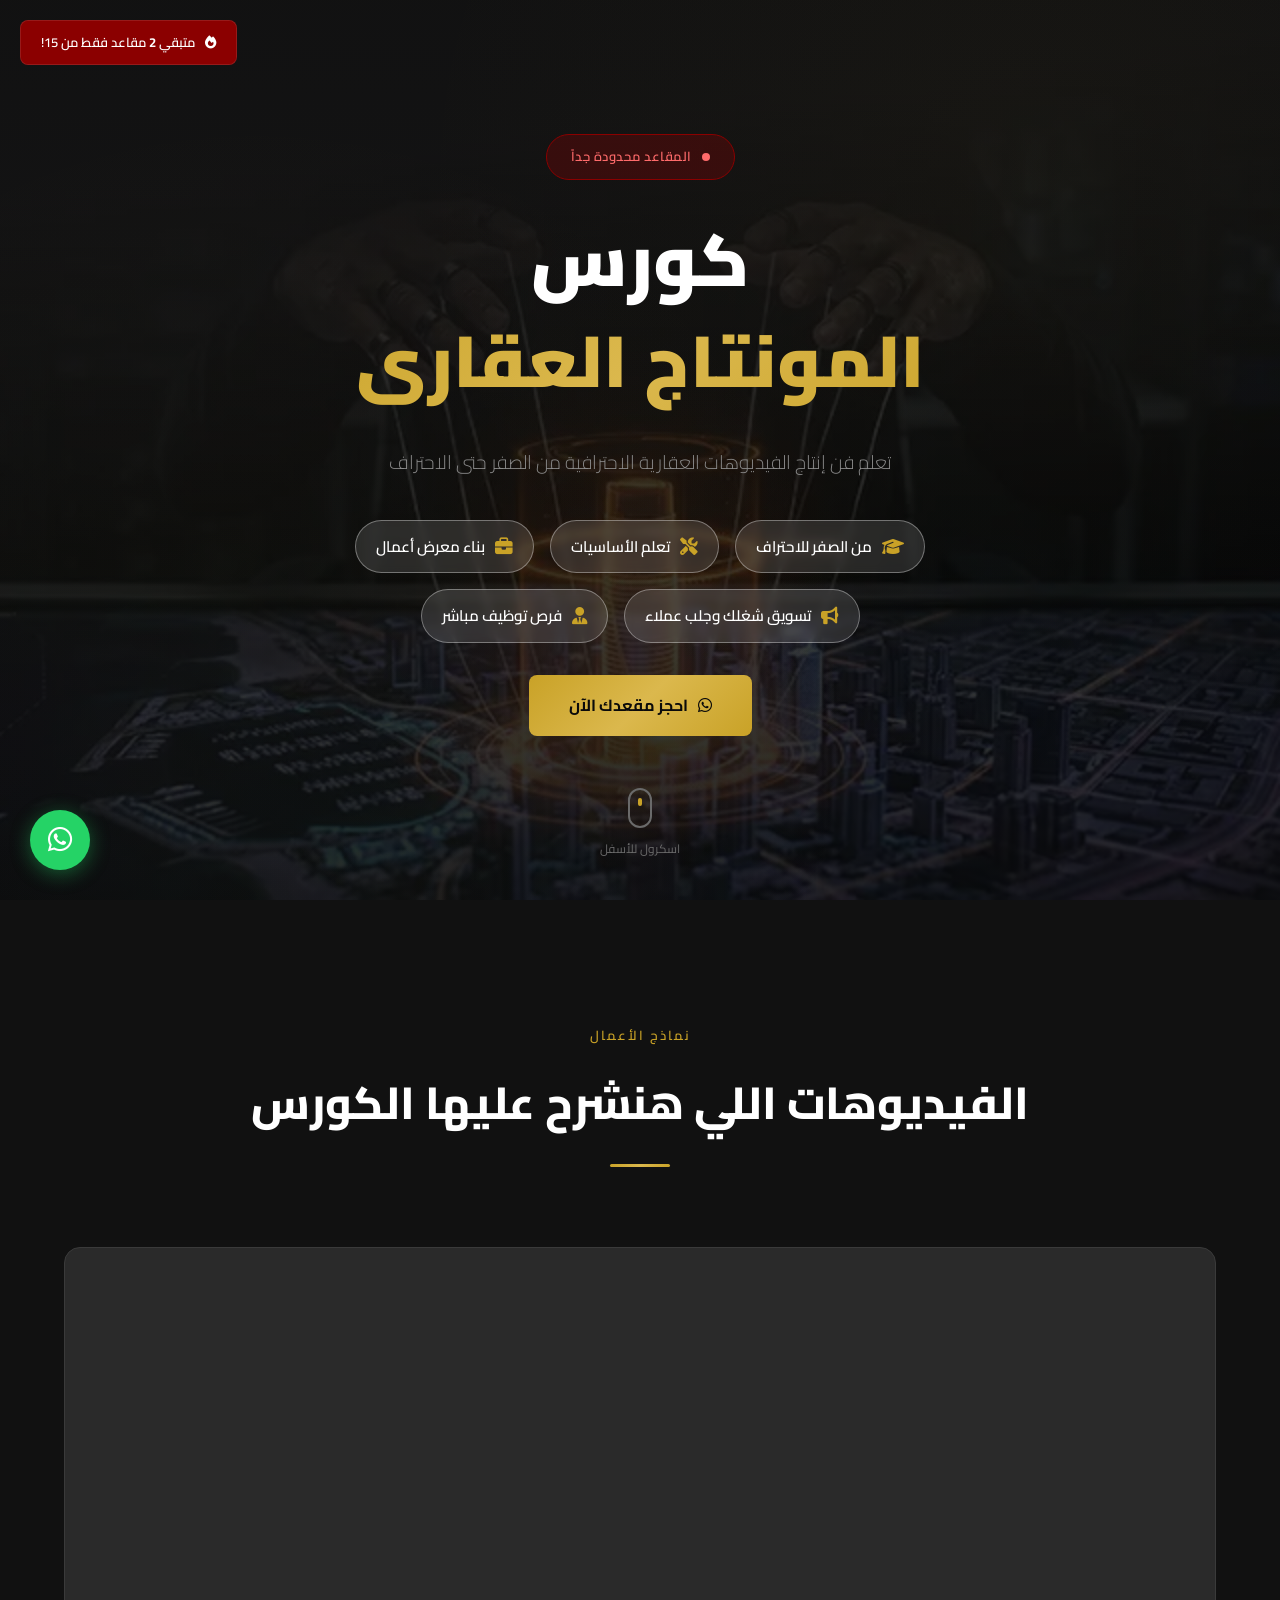
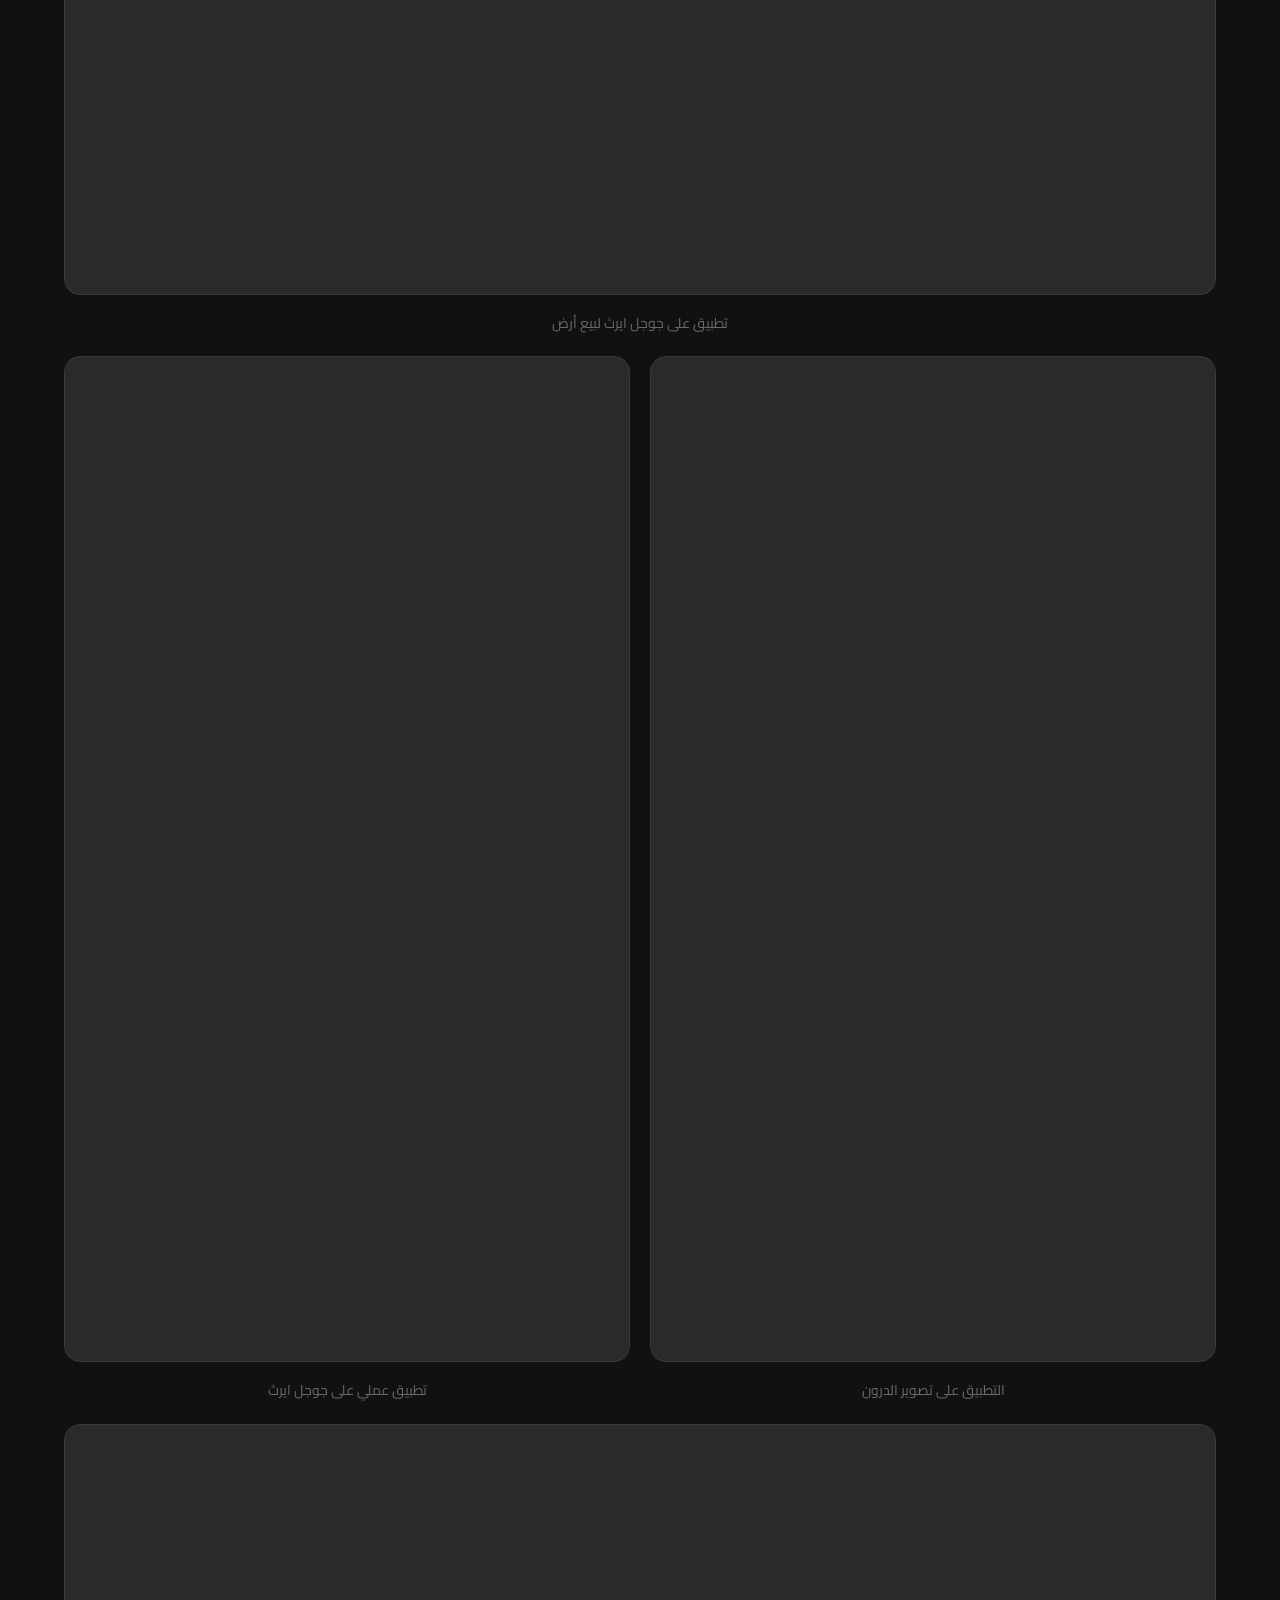
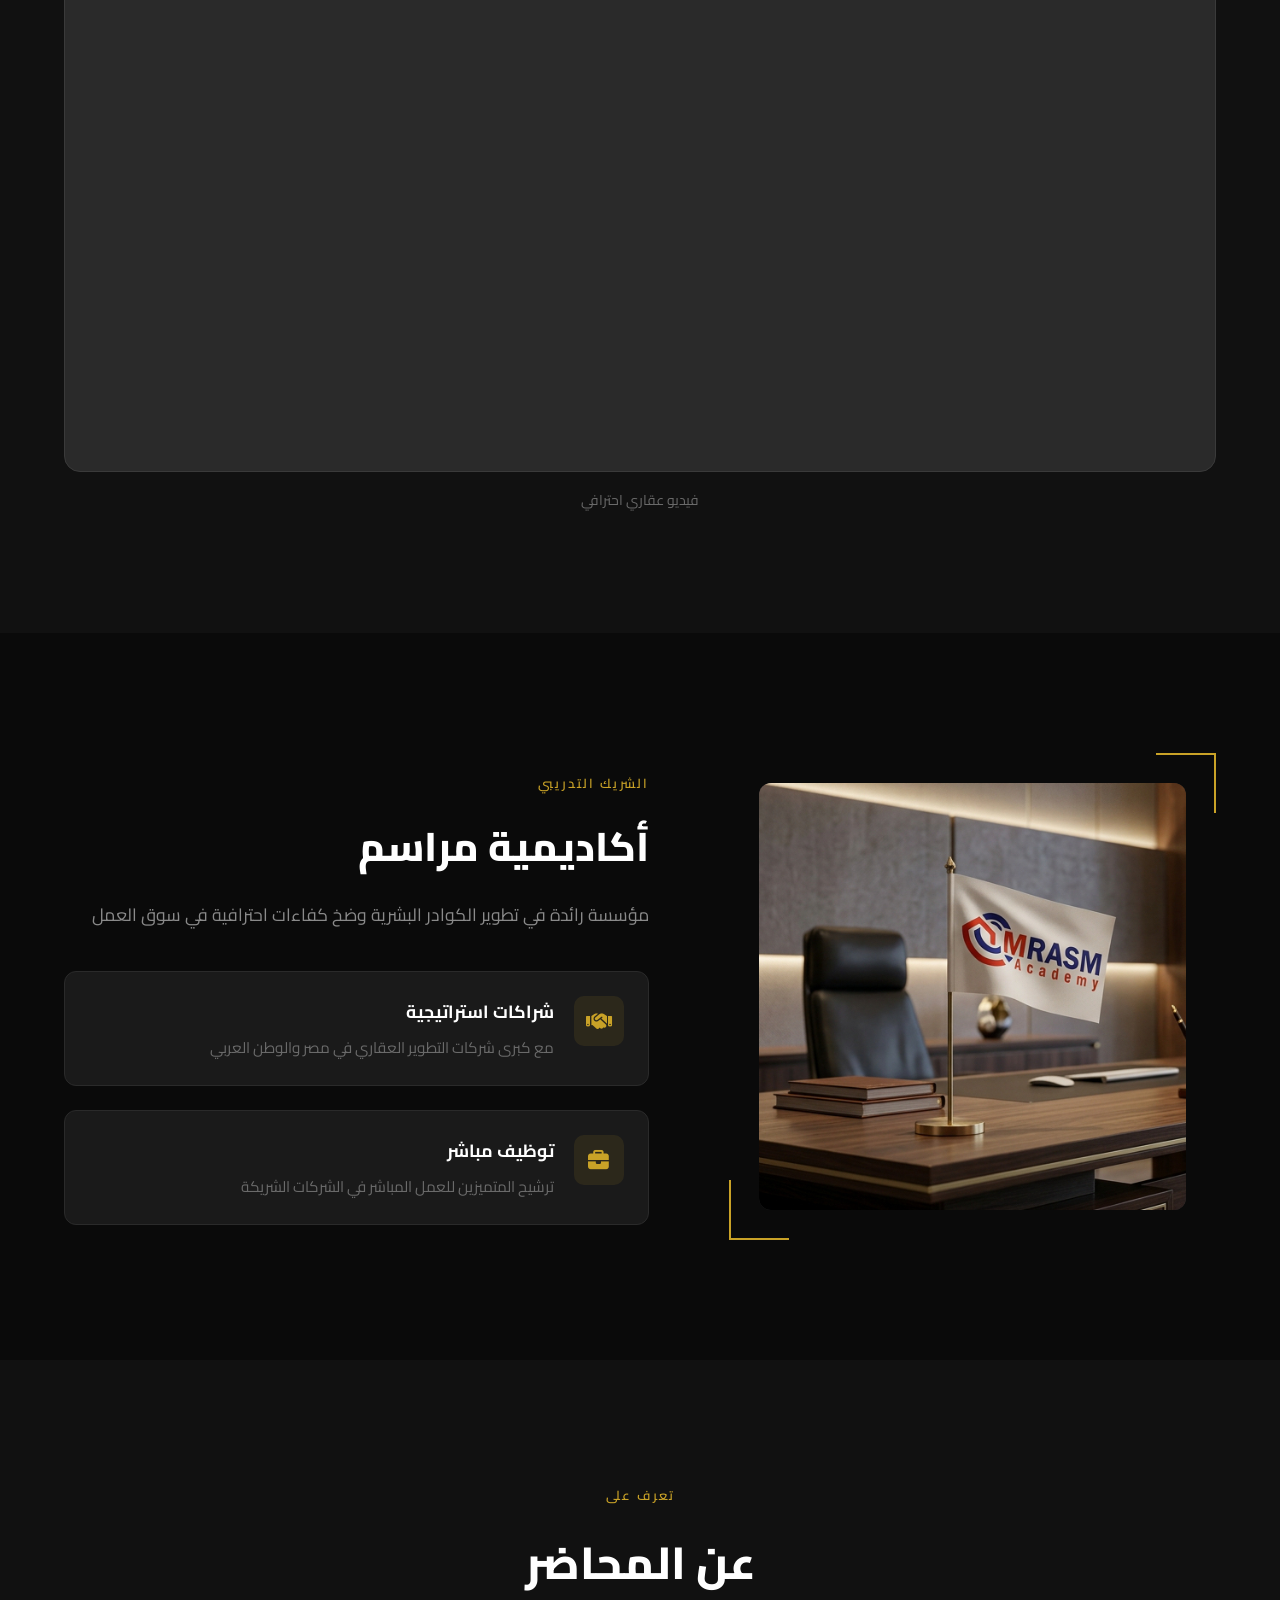
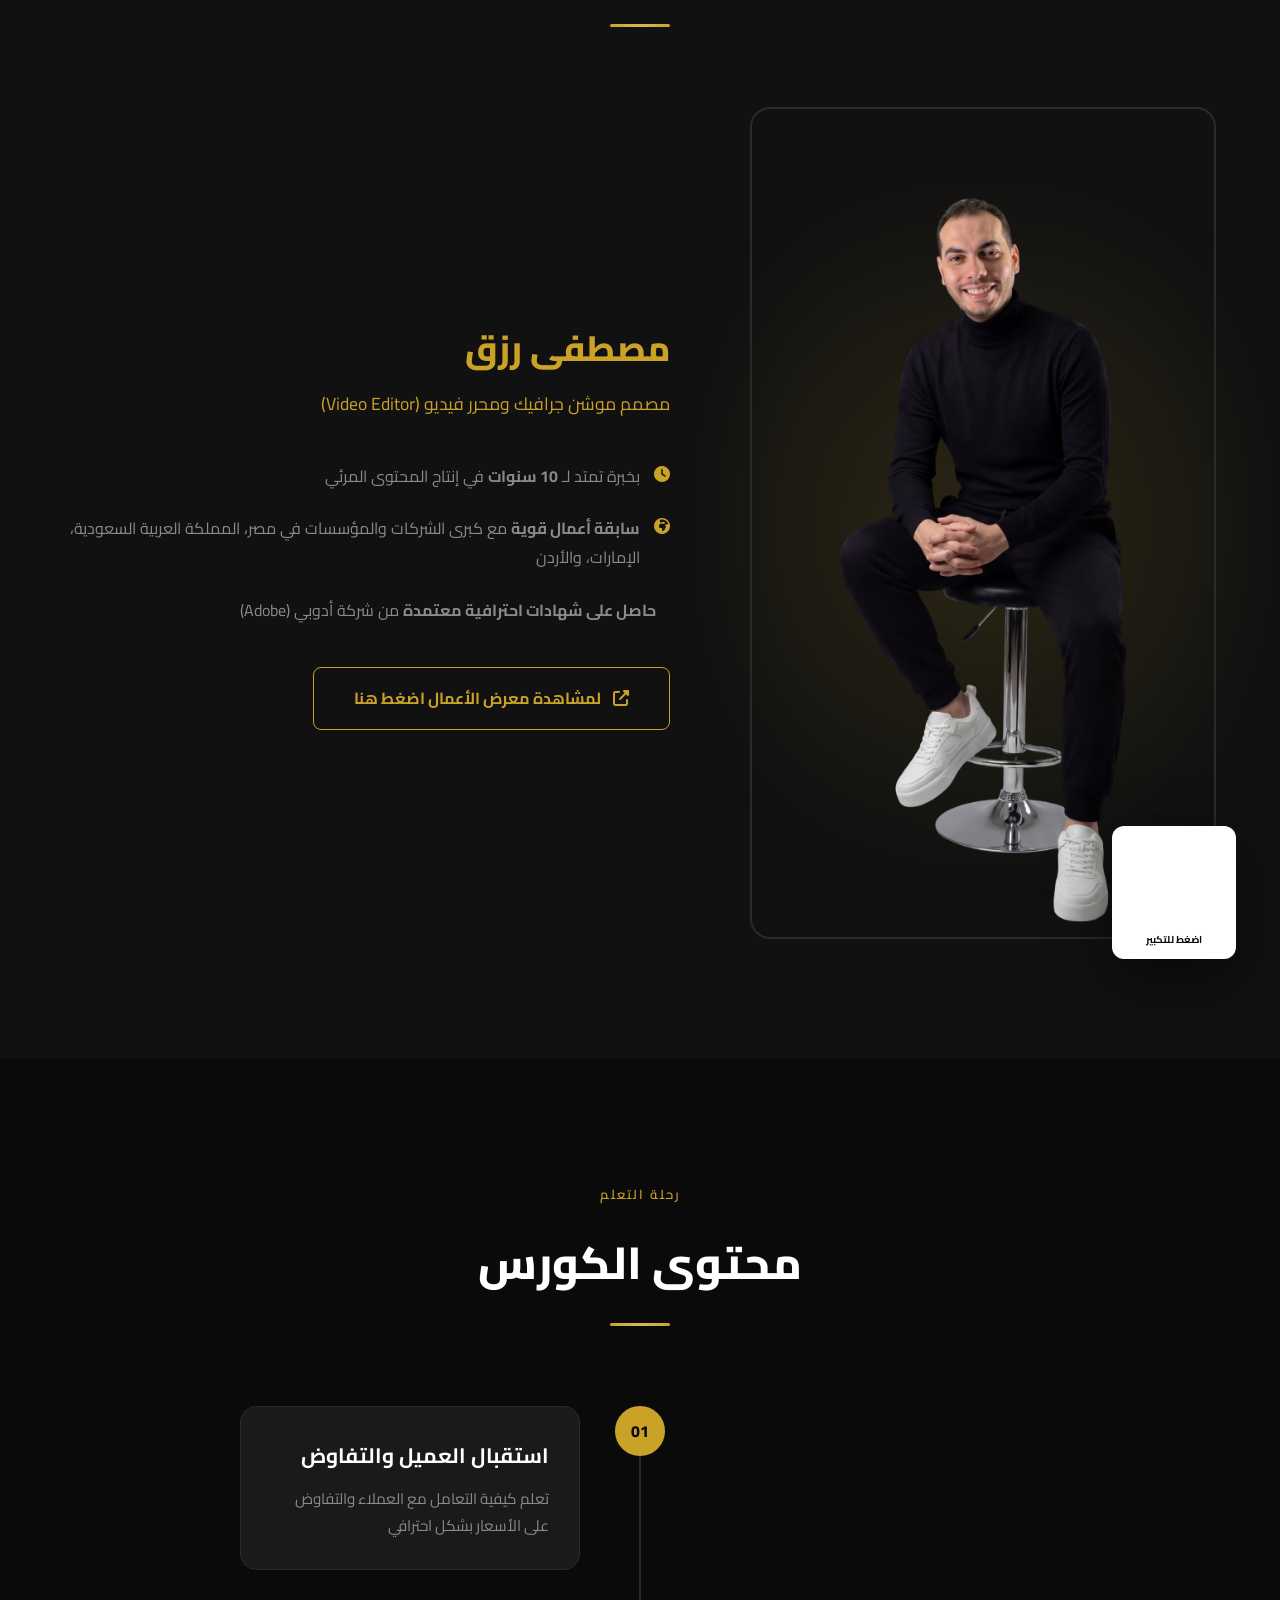
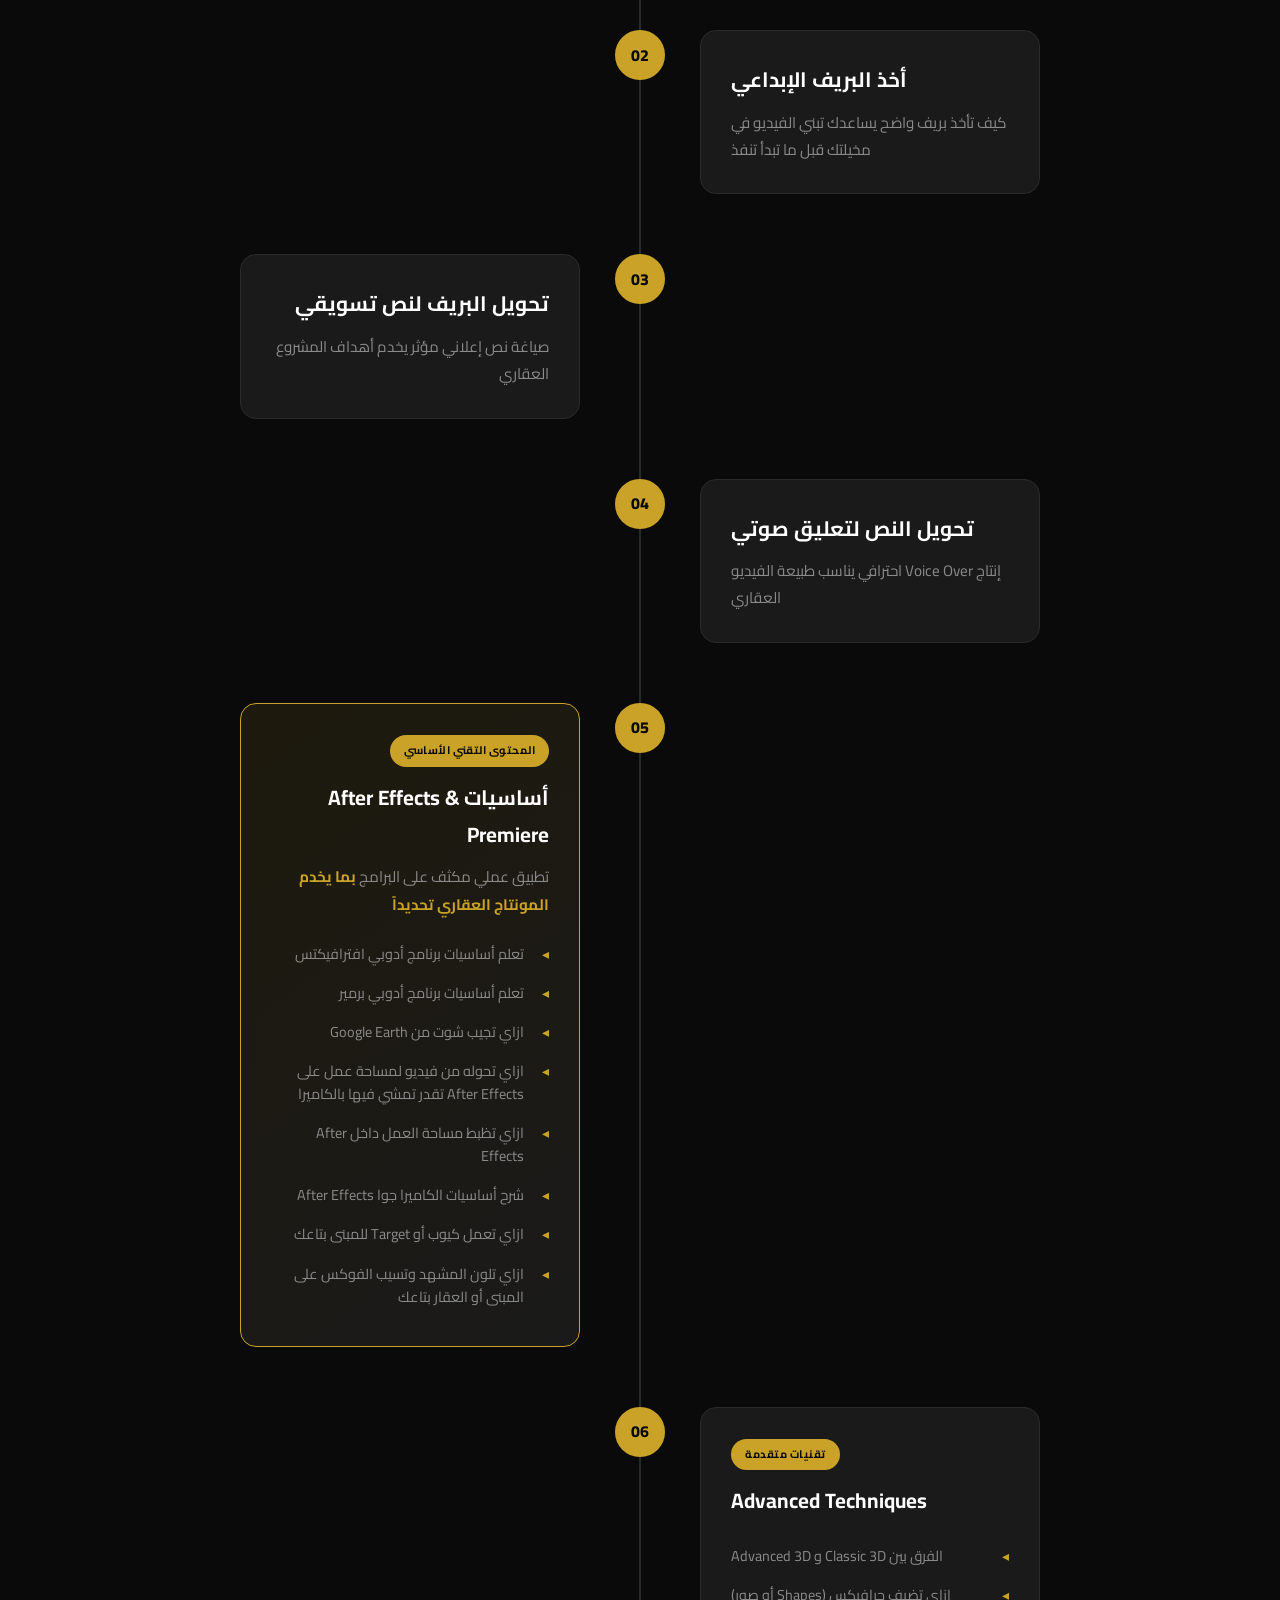
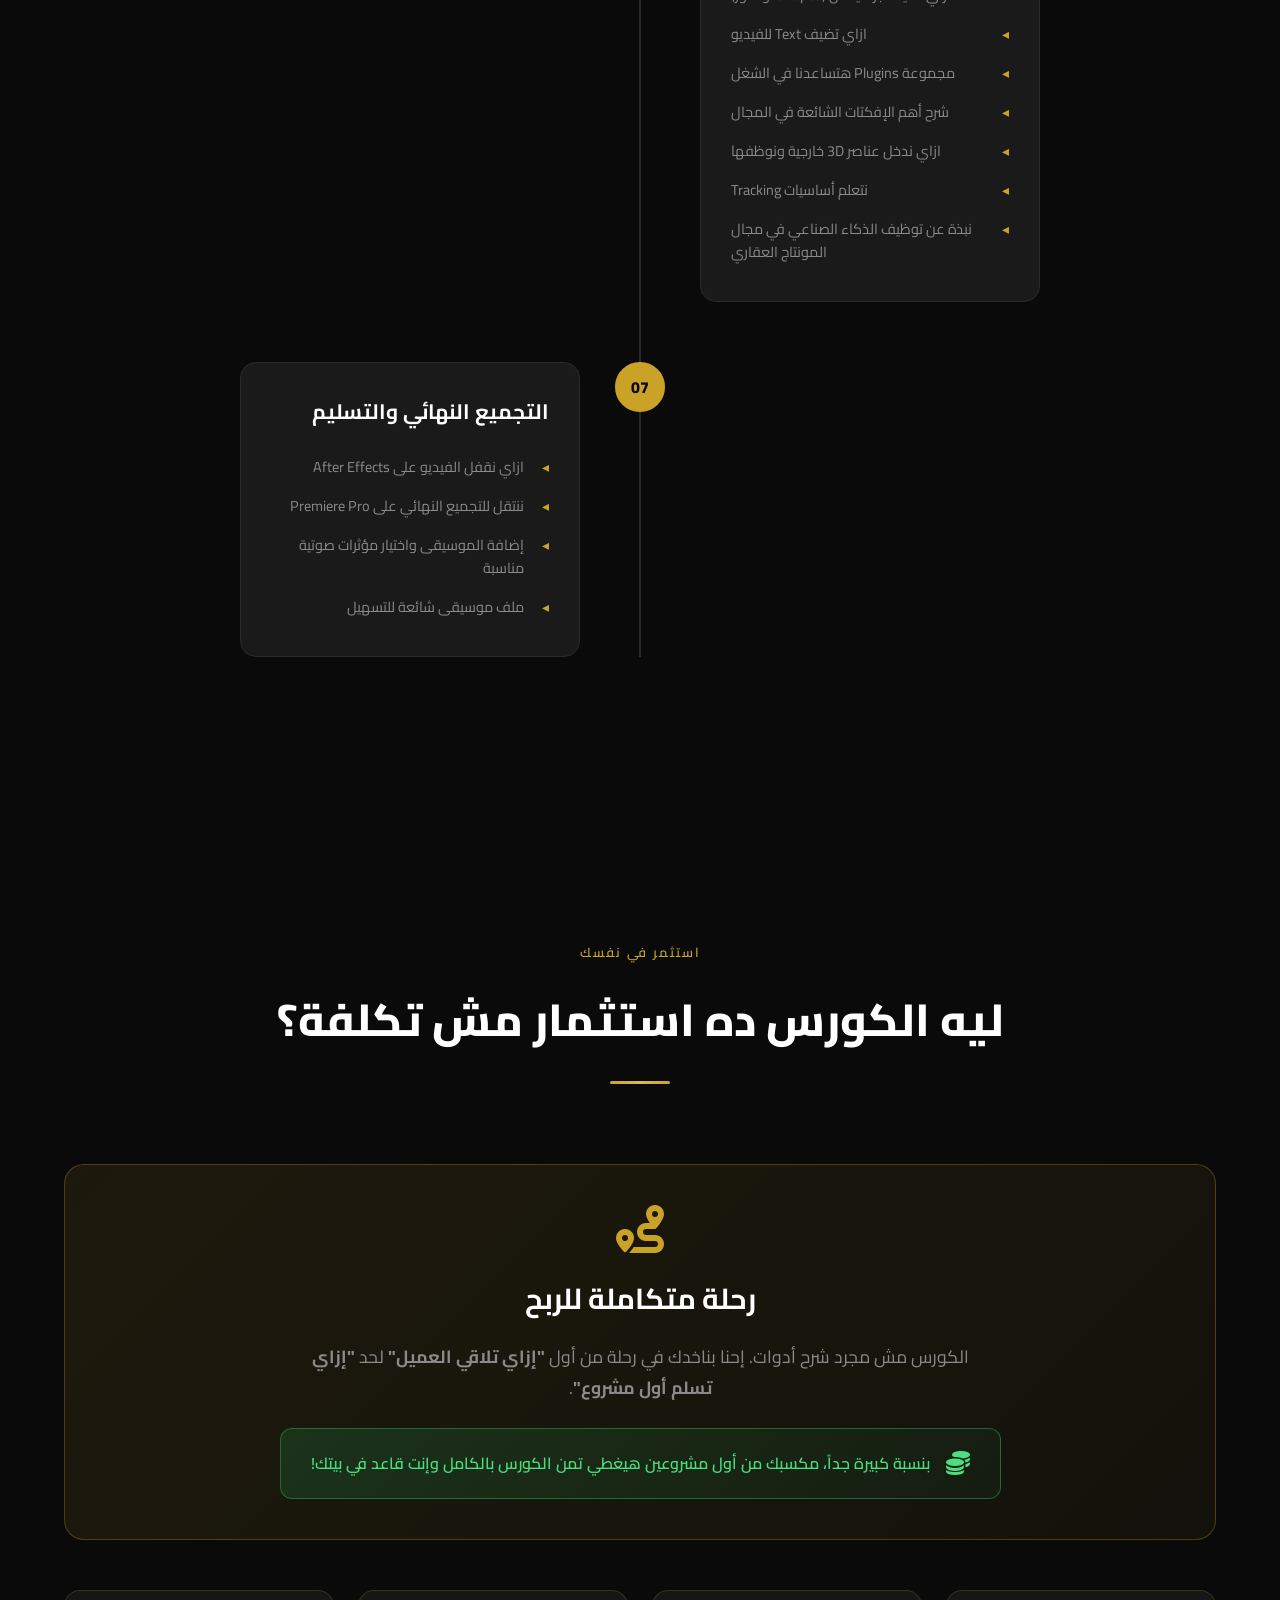
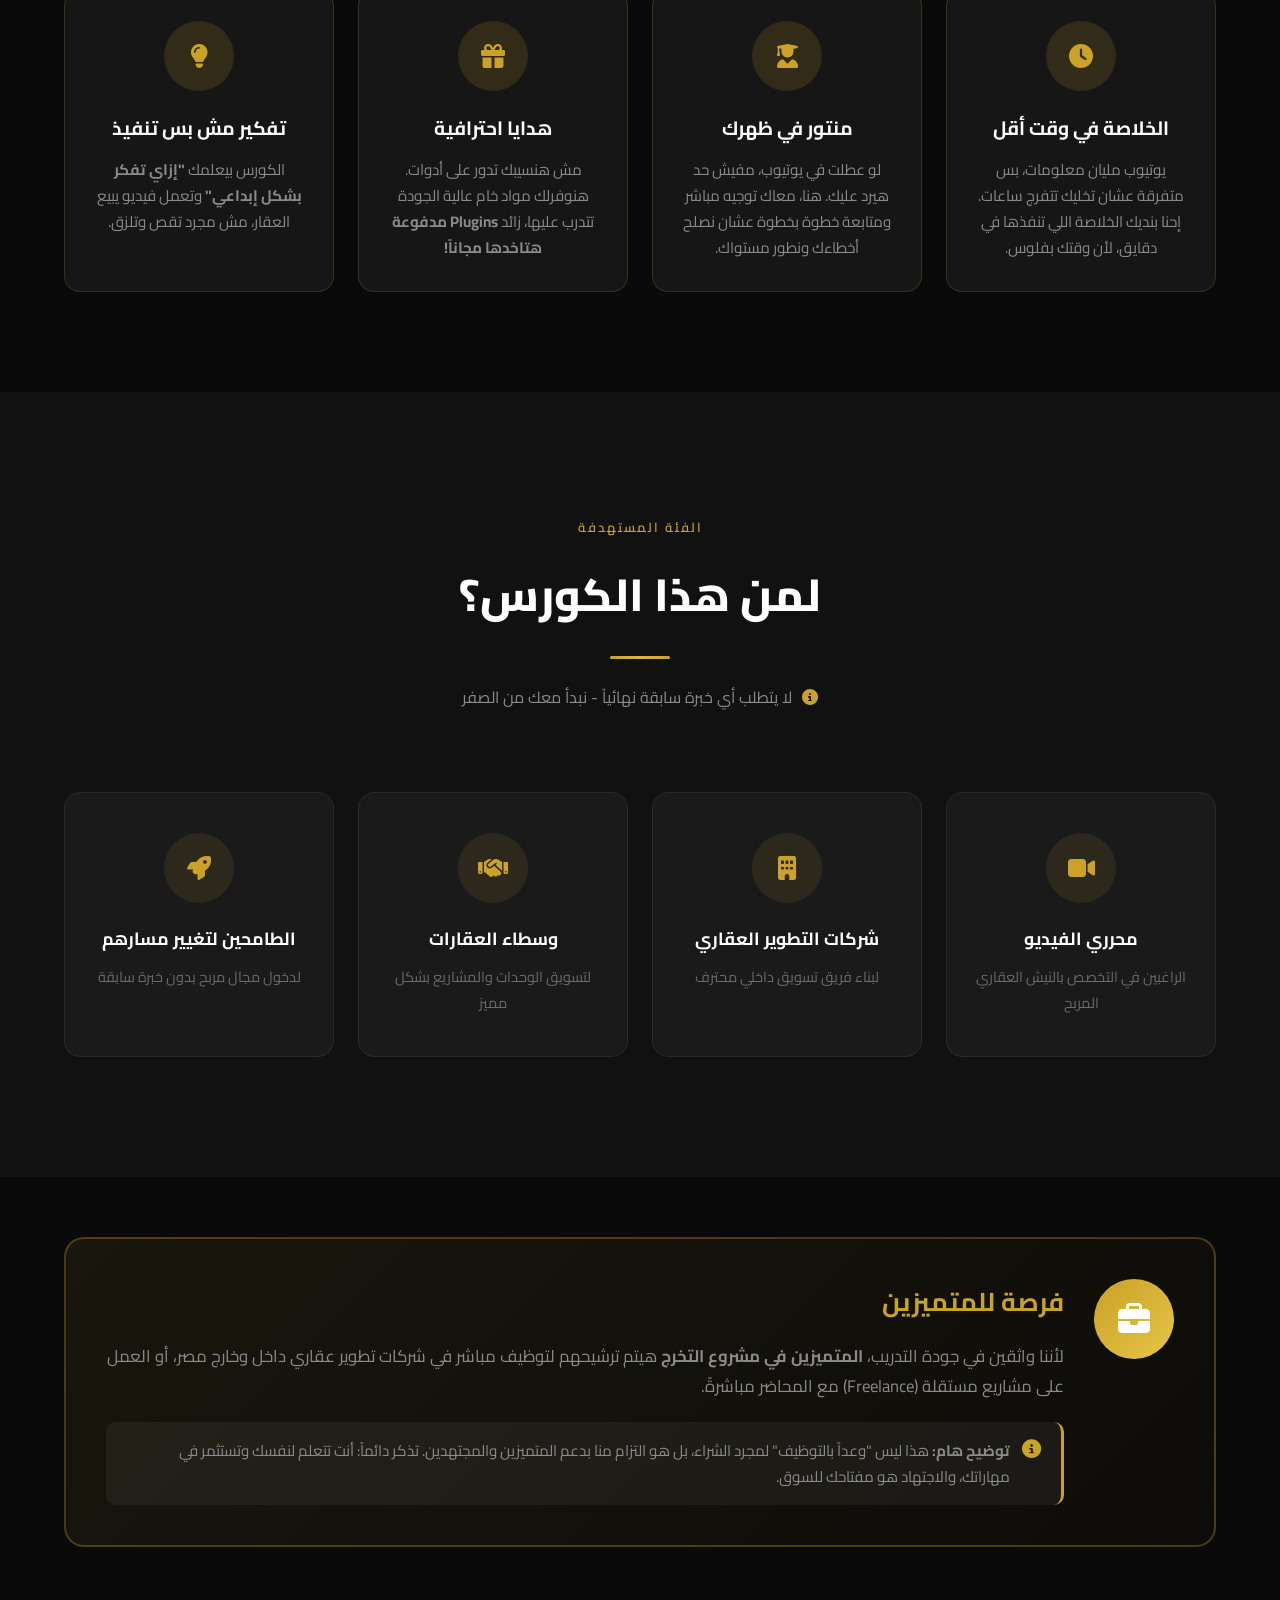
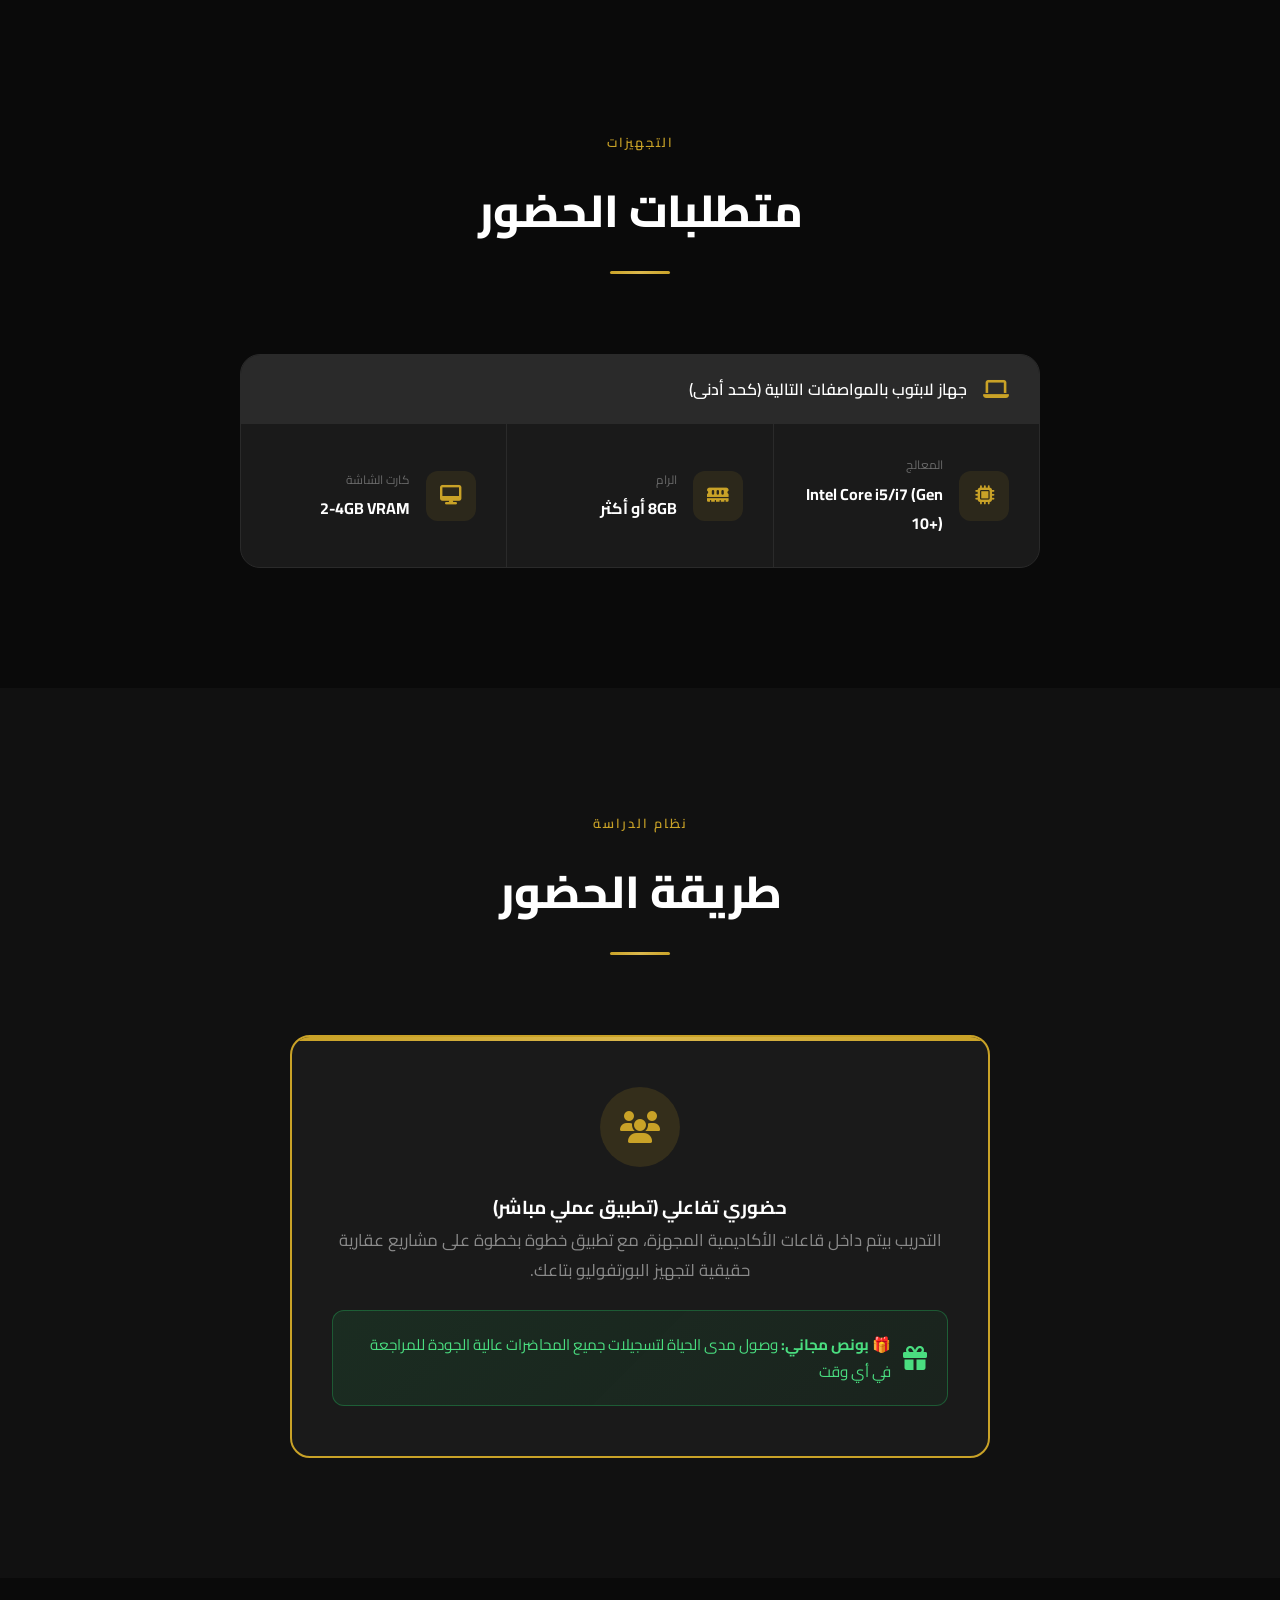
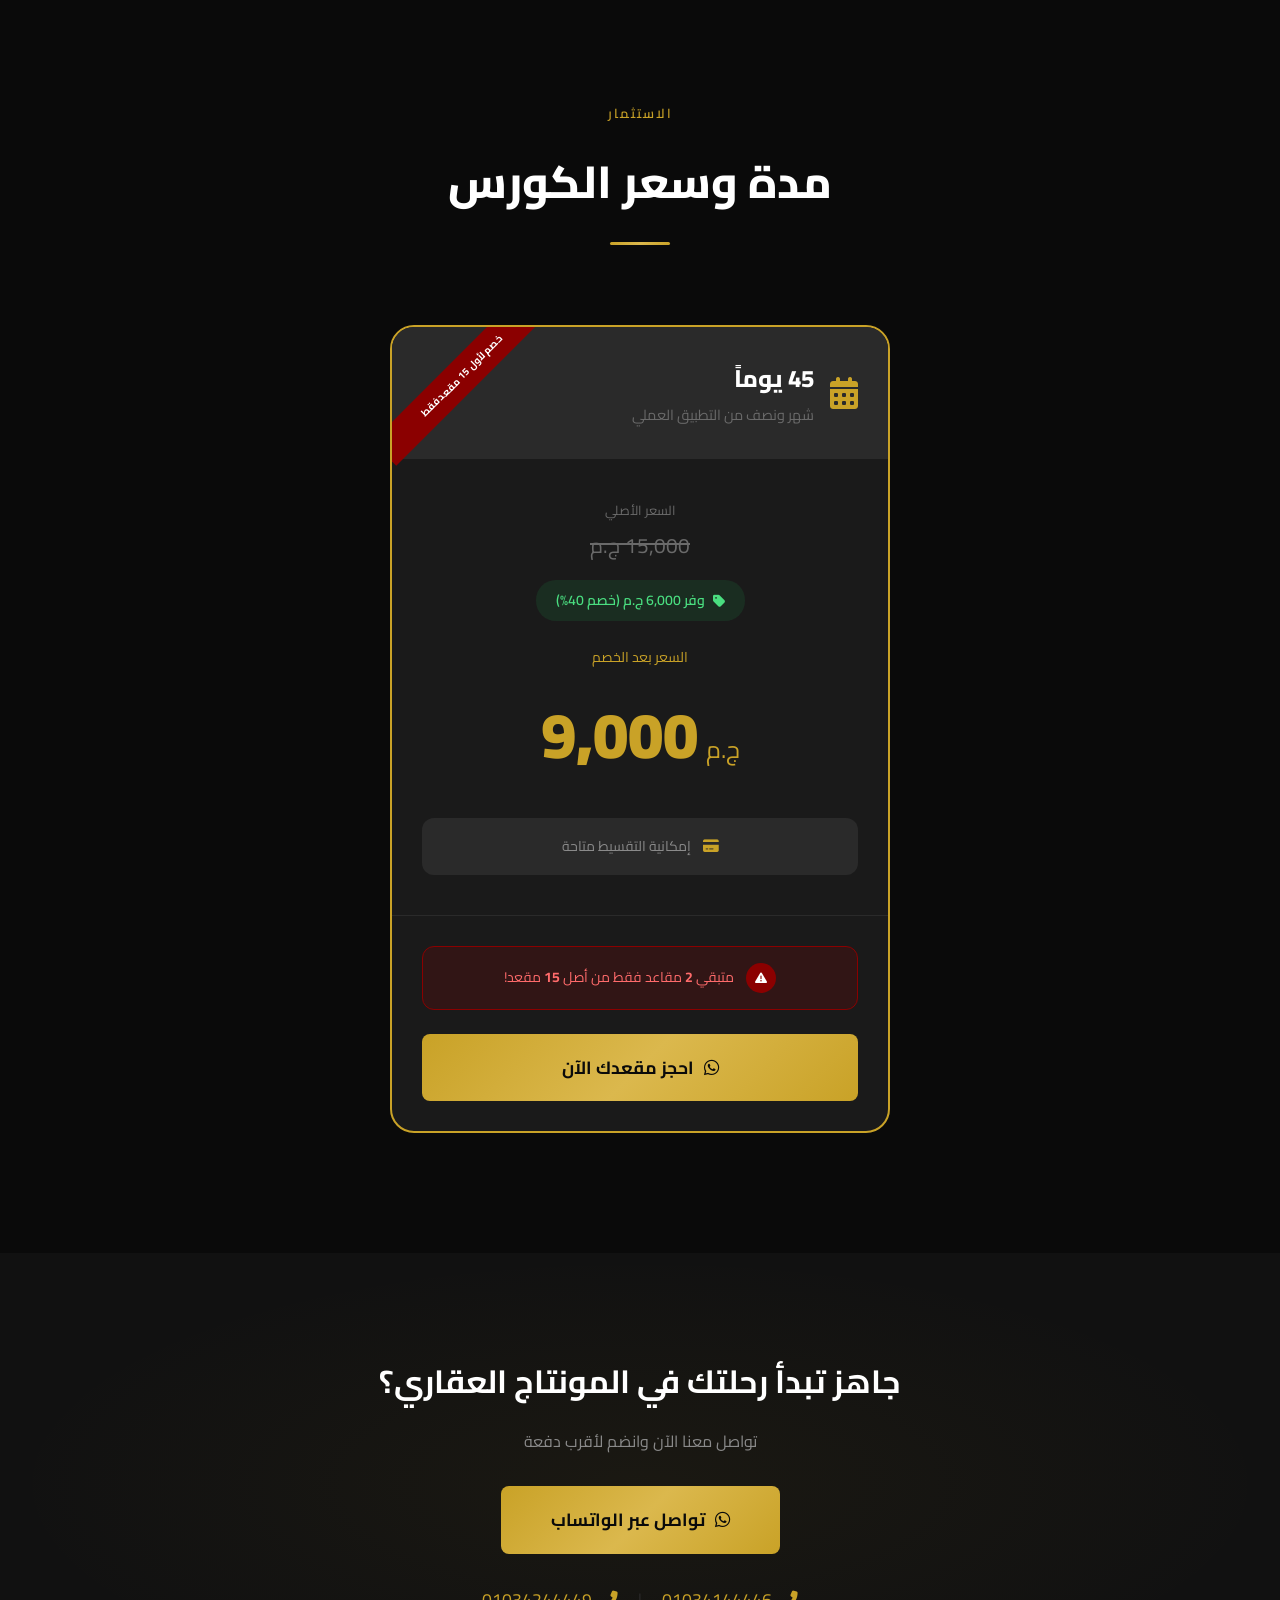
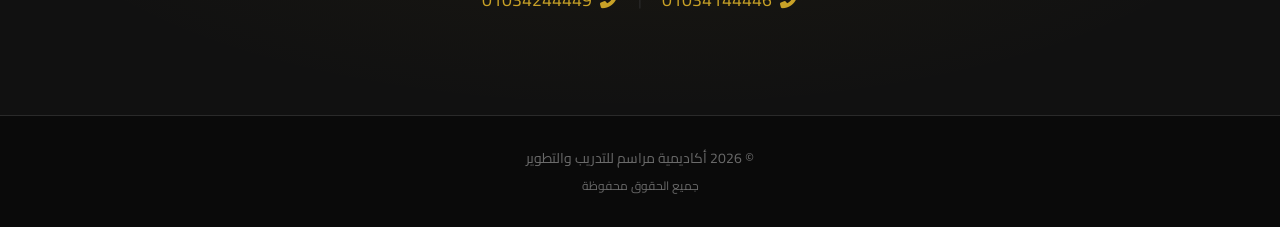
==== commit f177fbb0: "WebP hero image with picture element, preload hints, lazy iframe loading via IntersectionObserver" ====
--- a/index.html
+++ b/index.html
@@ -21,6 +21,10 @@
     <noscript><link rel="stylesheet" href="https://cdnjs.cloudflare.com/ajax/libs/font-awesome/6.5.1/css/all.min.css"></noscript>
     
     <link rel="stylesheet" href="styles.css">
+    
+    <!-- Preload hero image for LCP -->
+    <link rel="preload" as="image" href="assets/hero-bg.webp" type="image/webp" media="(min-width: 768px)">
+    <link rel="preload" as="image" href="assets/mobile.webp" type="image/webp" media="(max-width: 767px)">
 </head>
 <body>
 
@@ -39,7 +43,13 @@
 
     <!-- Header / Hero Section -->
     <header class="hero">
-        <div class="hero-bg"></div>
+        <div class="hero-bg">
+            <picture>
+                <source media="(max-width: 767px)" srcset="assets/mobile.webp" type="image/webp">
+                <source srcset="assets/hero-bg.webp" type="image/webp">
+                <img src="assets/hero-bg.jpg" alt="" fetchpriority="high" decoding="sync" aria-hidden="true" style="width:100%;height:100%;object-fit:cover;display:block;">
+            </picture>
+        </div>
         <div class="hero-overlay"></div>
         <div class="hero-particles"></div>
         <div class="hero-content">
@@ -103,25 +113,25 @@
             <div class="video-container">
                 <div class="video-card wide reveal-up">
                     <div class="video-frame">
-                        <iframe src="https://player.mediadelivery.net/embed/581330/8663b851-b385-46a7-81a5-ee5ae64ce2dc" loading="lazy" style="border:0;position:absolute;top:0;height:100%;width:100%;" allow="accelerometer;gyroscope;encrypted-media;picture-in-picture;" allowfullscreen="true" title="تطبيق على جوجل ايرث لبيع أرض"></iframe>
+                        <iframe data-src="https://player.mediadelivery.net/embed/581330/8663b851-b385-46a7-81a5-ee5ae64ce2dc" style="border:0;position:absolute;top:0;height:100%;width:100%;" allow="accelerometer;gyroscope;encrypted-media;picture-in-picture;" allowfullscreen="true" title="تطبيق على جوجل ايرث لبيع أرض"></iframe>
                     </div>
                     <span class="video-label">تطبيق على جوجل ايرث لبيع أرض</span>
                 </div>
                 <div class="video-card tall reveal-up">
                     <div class="video-frame">
-                        <iframe src="https://player.mediadelivery.net/embed/581330/13397438-7b7c-4be5-a0b2-775adad5b016" loading="lazy" style="border:0;position:absolute;top:0;height:100%;width:100%;" allow="accelerometer;gyroscope;encrypted-media;picture-in-picture;" allowfullscreen="true" title="التطبيق على تصوير الدرون"></iframe>
+                        <iframe data-src="https://player.mediadelivery.net/embed/581330/13397438-7b7c-4be5-a0b2-775adad5b016" style="border:0;position:absolute;top:0;height:100%;width:100%;" allow="accelerometer;gyroscope;encrypted-media;picture-in-picture;" allowfullscreen="true" title="التطبيق على تصوير الدرون"></iframe>
                     </div>
                     <span class="video-label">التطبيق على تصوير الدرون</span>
                 </div>
                 <div class="video-card tall reveal-up">
                     <div class="video-frame">
-                        <iframe src="https://player.mediadelivery.net/embed/581330/f351a3a8-ad96-4f7c-9431-ebe5b385dc3c" loading="lazy" style="border:0;position:absolute;top:0;height:100%;width:100%;" allow="accelerometer;gyroscope;encrypted-media;picture-in-picture;" allowfullscreen="true" title="تطبيق عملي على جوجل ايرث"></iframe>
+                        <iframe data-src="https://player.mediadelivery.net/embed/581330/f351a3a8-ad96-4f7c-9431-ebe5b385dc3c" style="border:0;position:absolute;top:0;height:100%;width:100%;" allow="accelerometer;gyroscope;encrypted-media;picture-in-picture;" allowfullscreen="true" title="تطبيق عملي على جوجل ايرث"></iframe>
                     </div>
                     <span class="video-label">تطبيق عملي على جوجل ايرث</span>
                 </div>
                 <div class="video-card wide reveal-up">
                     <div class="video-frame">
-                        <iframe src="https://player.mediadelivery.net/embed/581330/c81be9e6-7655-4477-bc3f-e9ce28f0e4ae" loading="lazy" style="border:0;position:absolute;top:0;height:100%;width:100%;" allow="accelerometer;gyroscope;encrypted-media;picture-in-picture;" allowfullscreen="true" title="فيديو عقاري احترافي"></iframe>
+                        <iframe data-src="https://player.mediadelivery.net/embed/581330/c81be9e6-7655-4477-bc3f-e9ce28f0e4ae" style="border:0;position:absolute;top:0;height:100%;width:100%;" allow="accelerometer;gyroscope;encrypted-media;picture-in-picture;" allowfullscreen="true" title="فيديو عقاري احترافي"></iframe>
                     </div>
                     <span class="video-label">فيديو عقاري احترافي</span>
                 </div>
--- a/styles.css
+++ b/styles.css
@@ -123,7 +123,7 @@
 .hero-bg {
     position: absolute;
     inset: 0;
-    background: url('assets/hero-bg.jpg') center/cover no-repeat;
+    overflow: hidden;
     filter: brightness(0.5);
 }
 
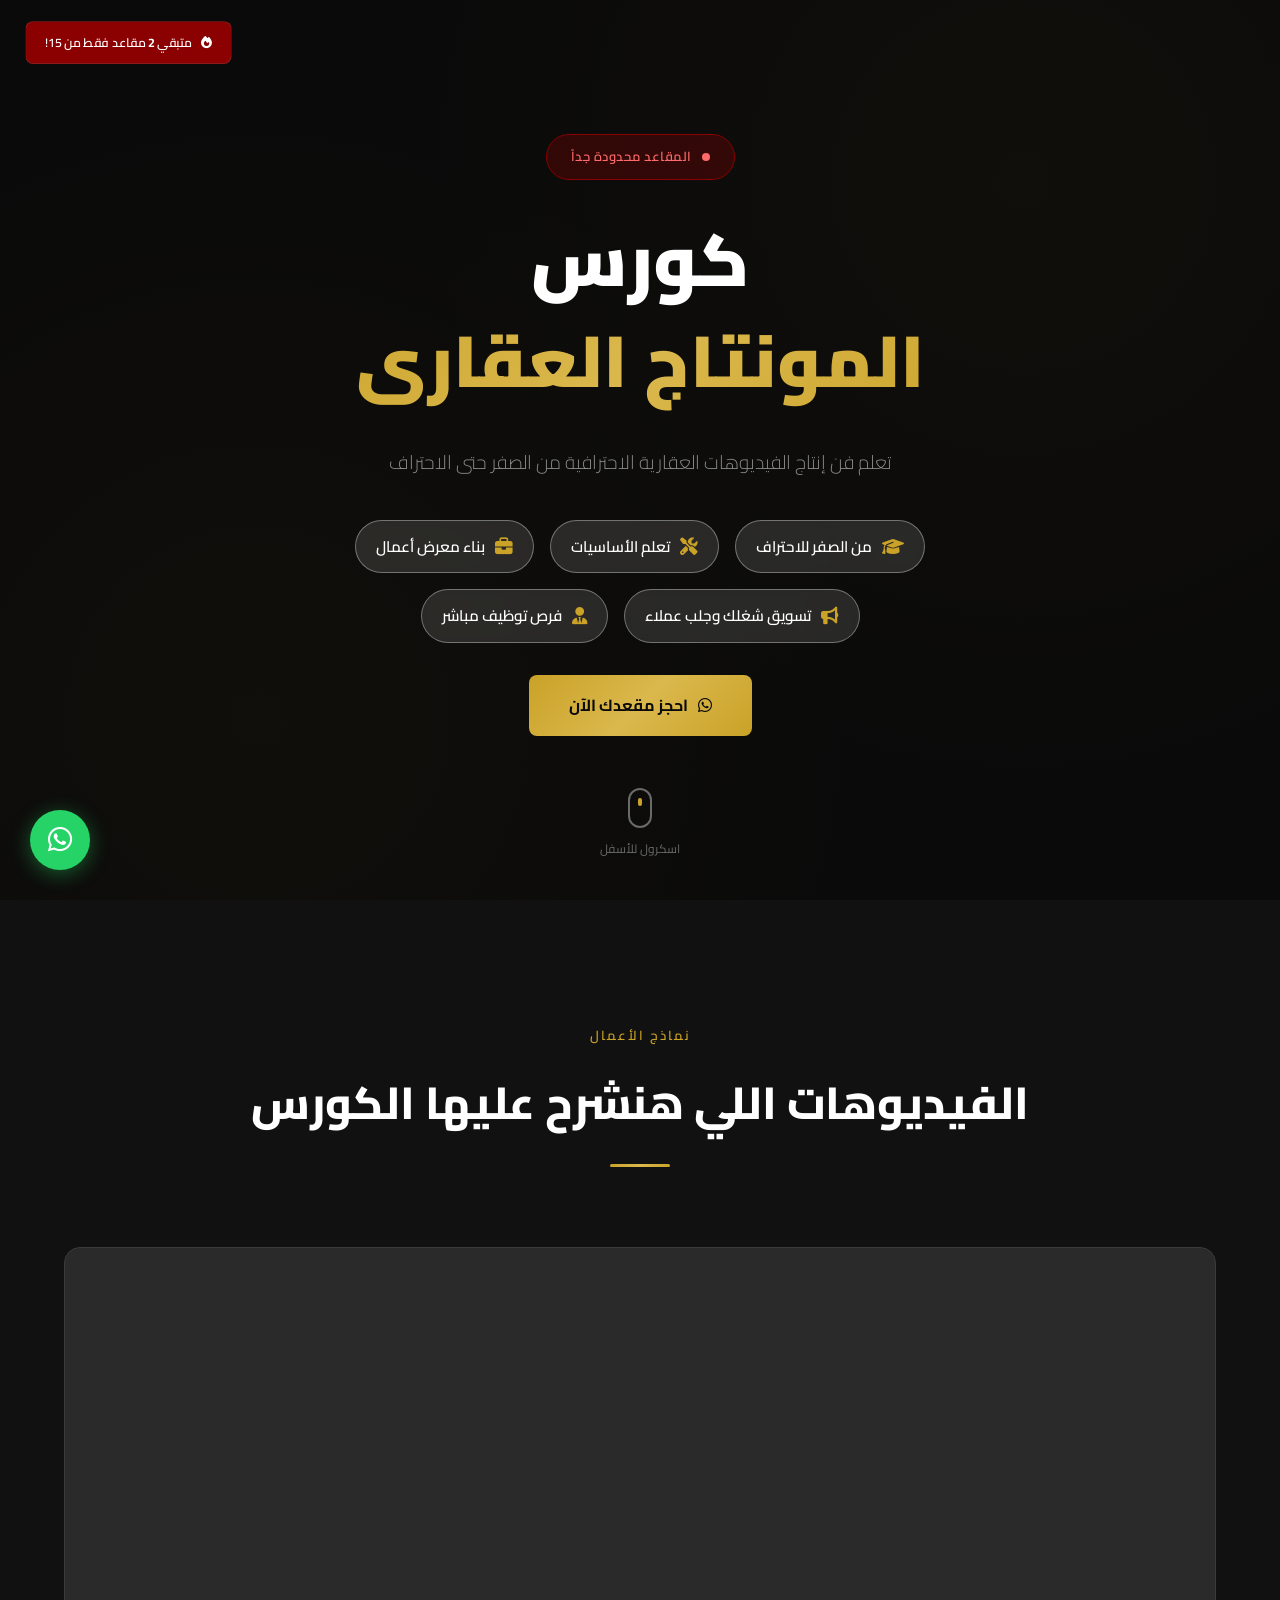
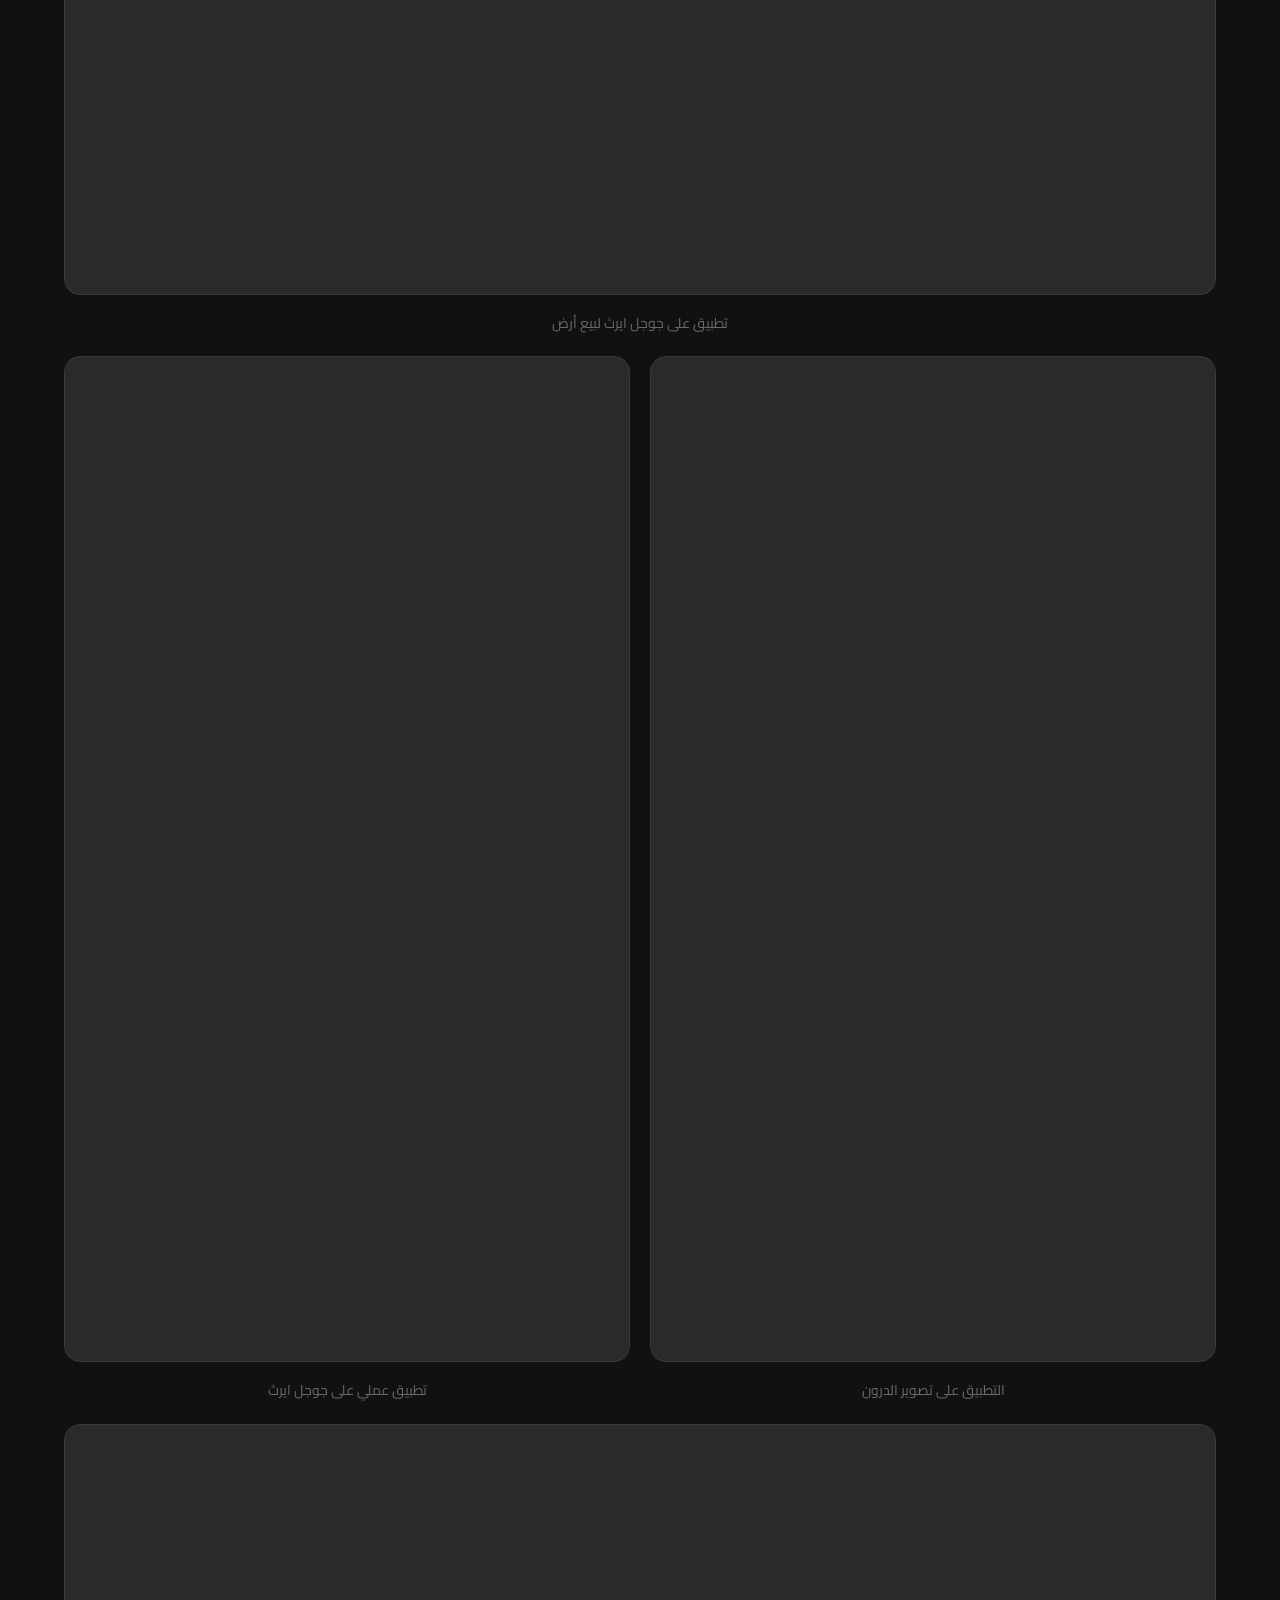
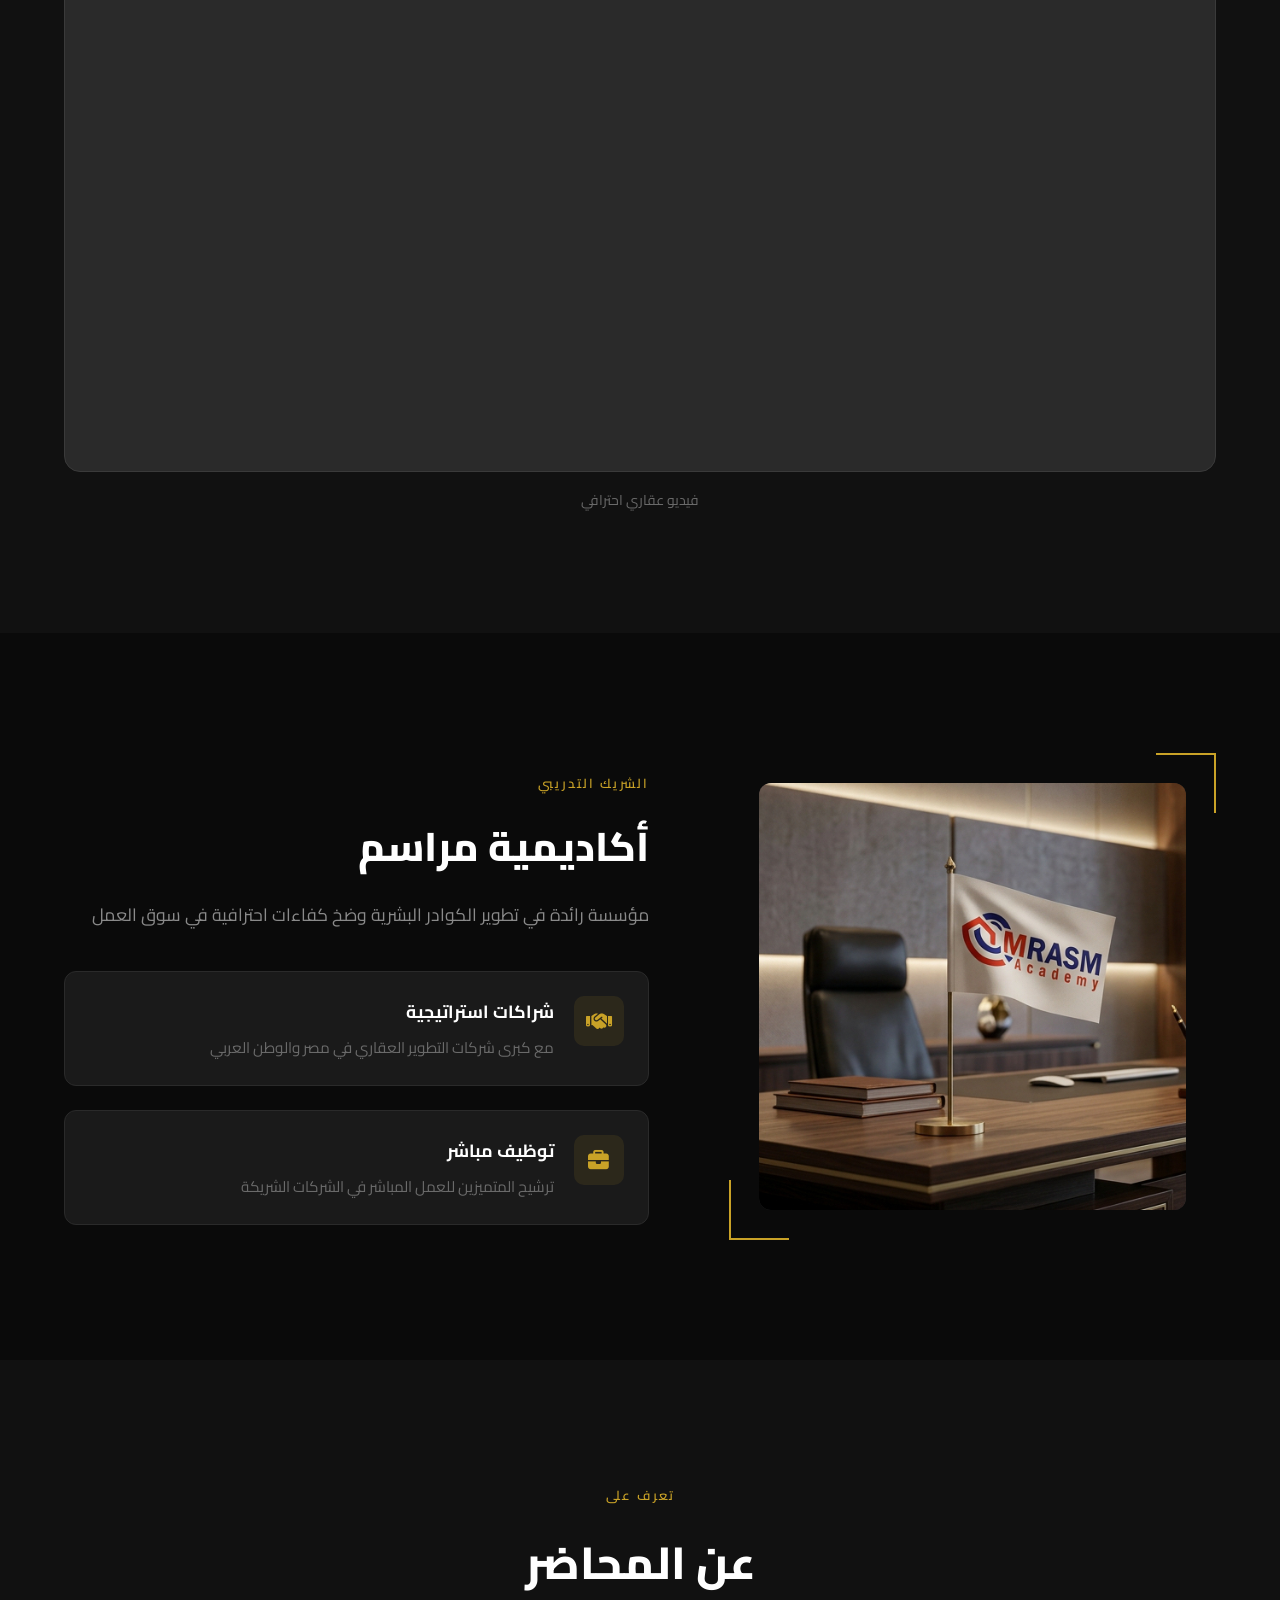
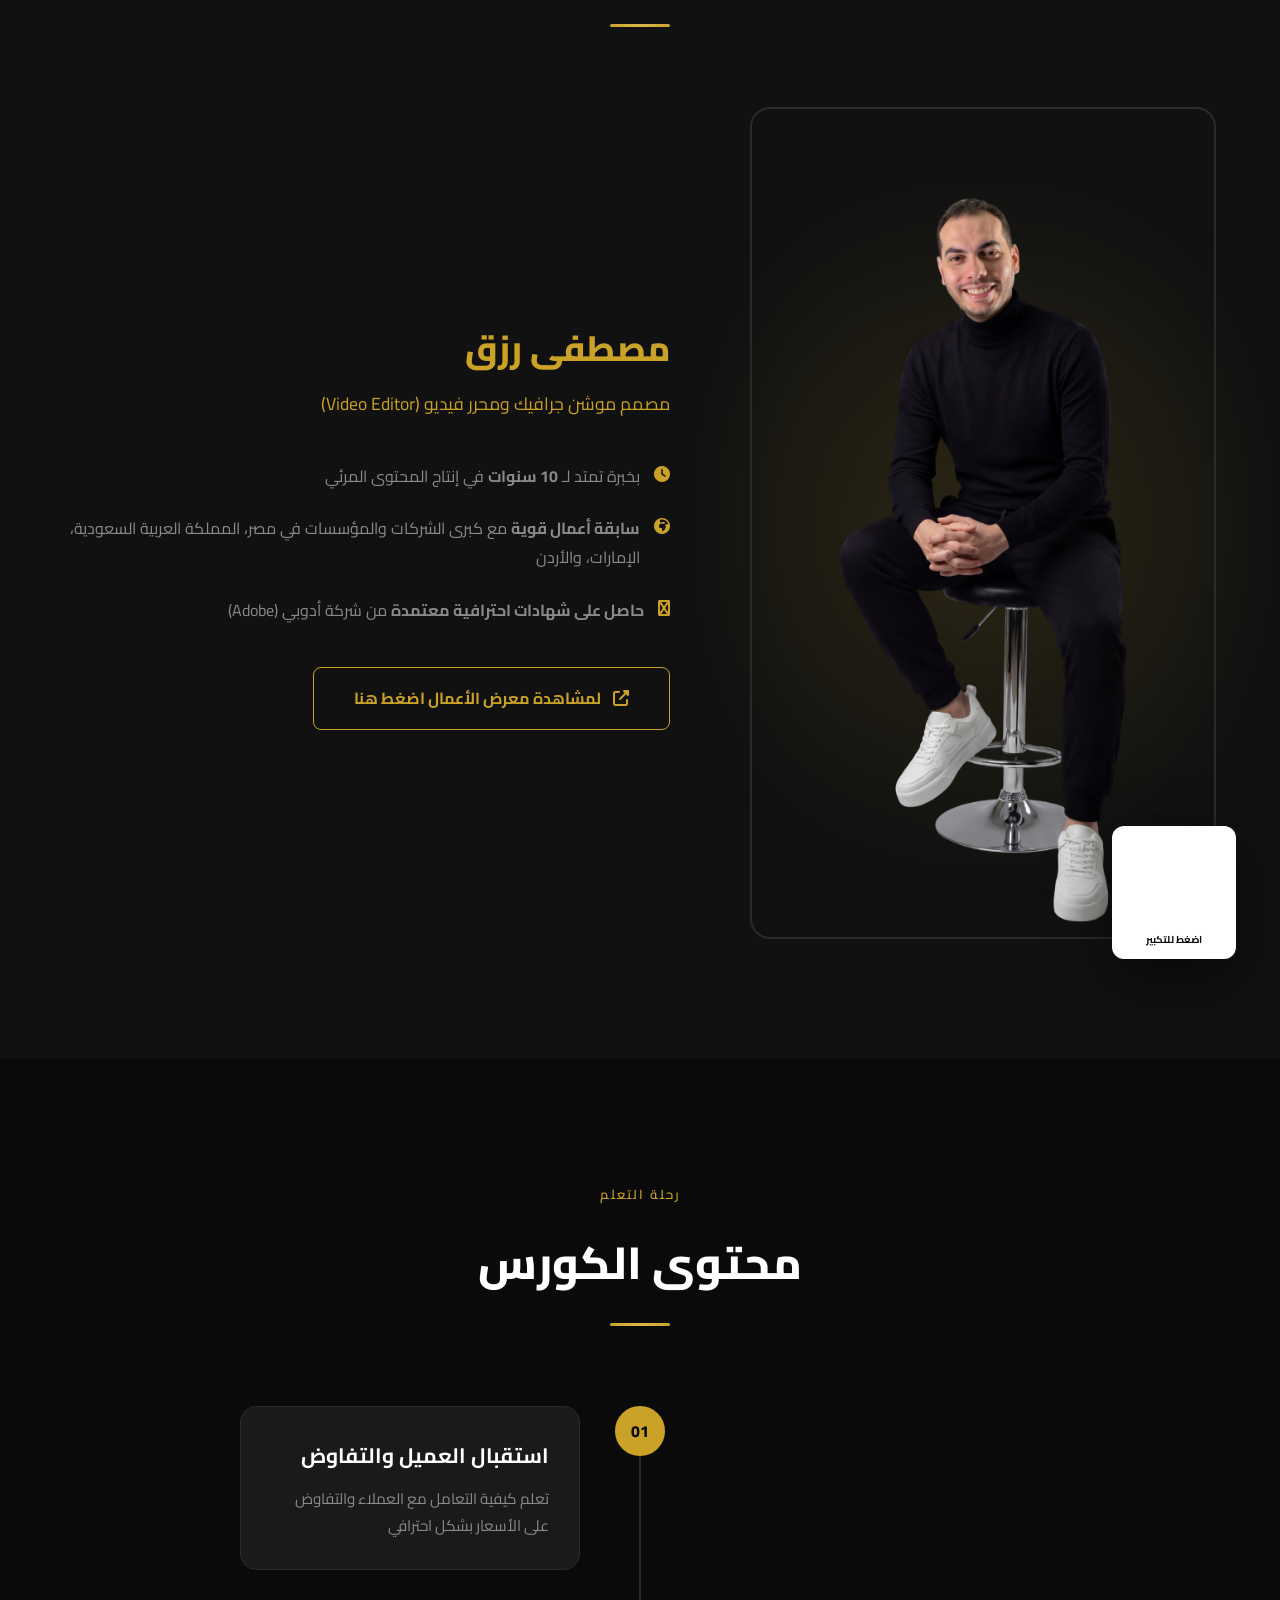
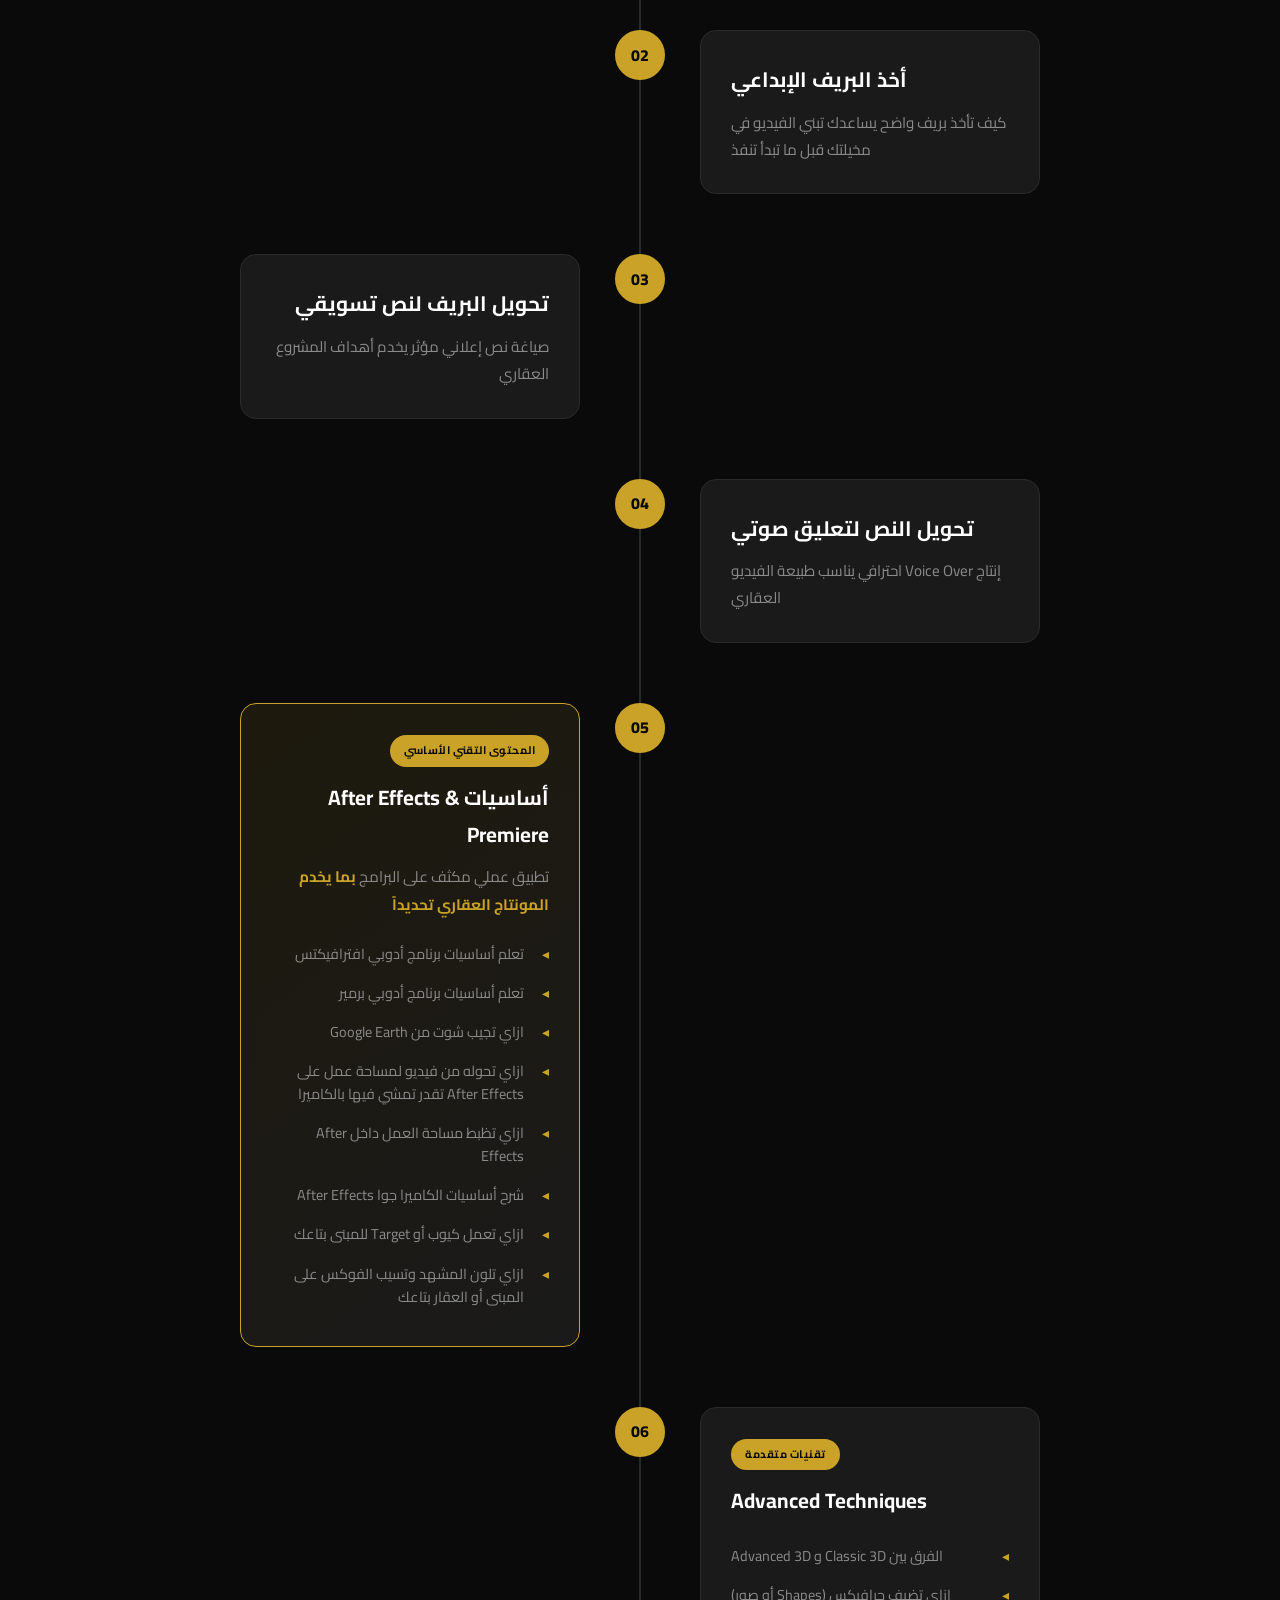
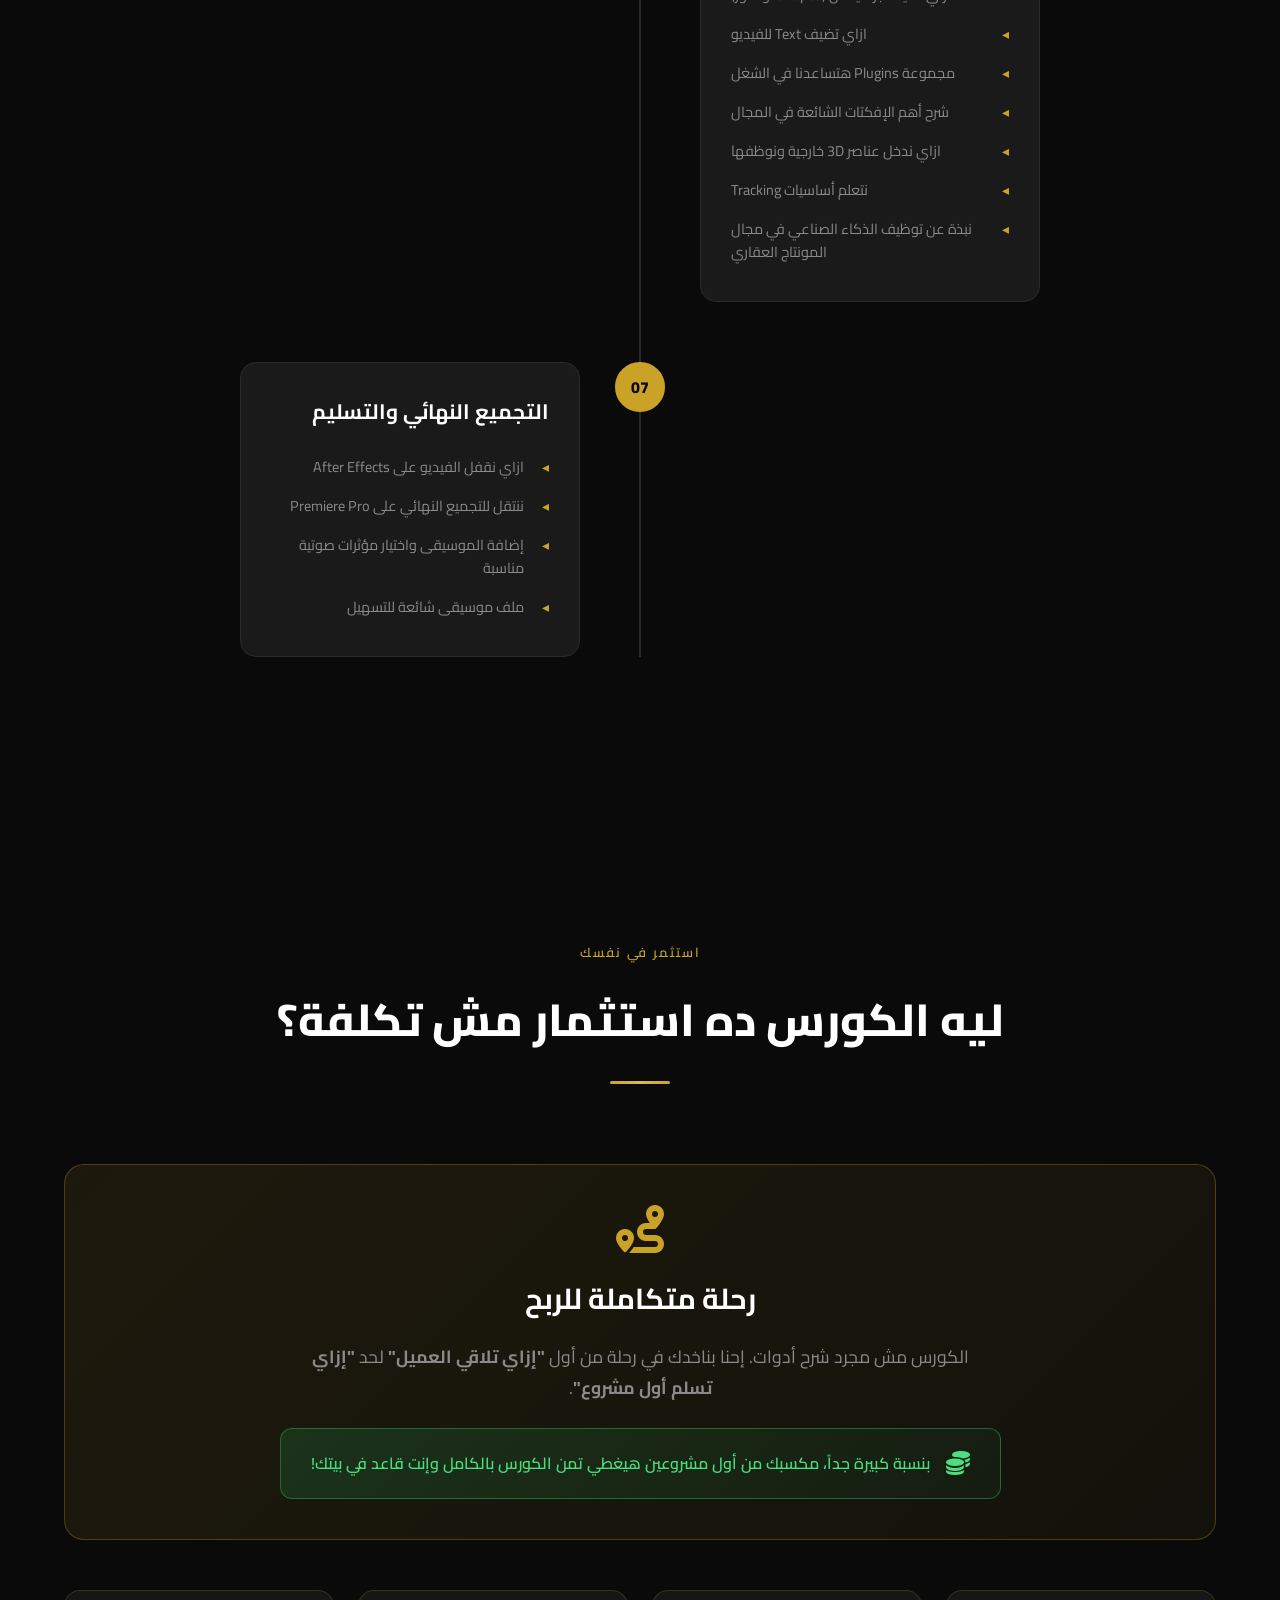
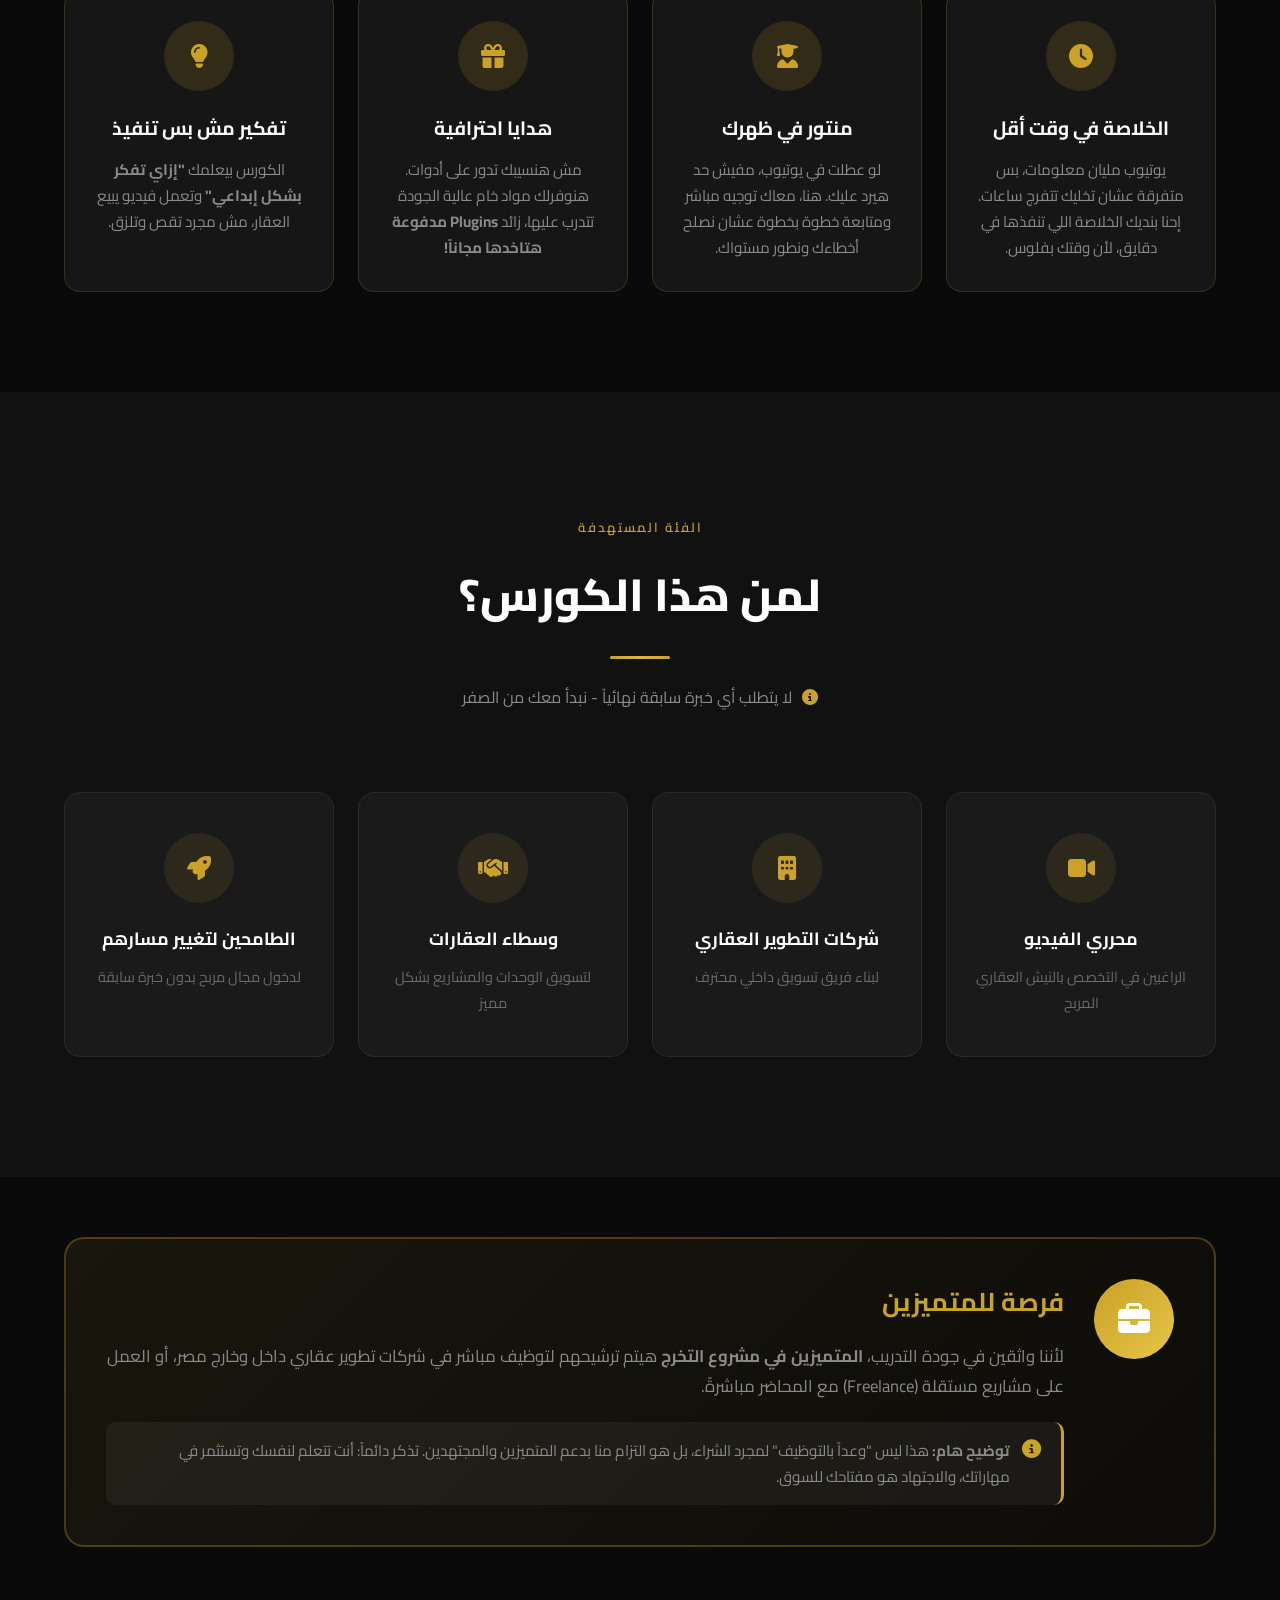
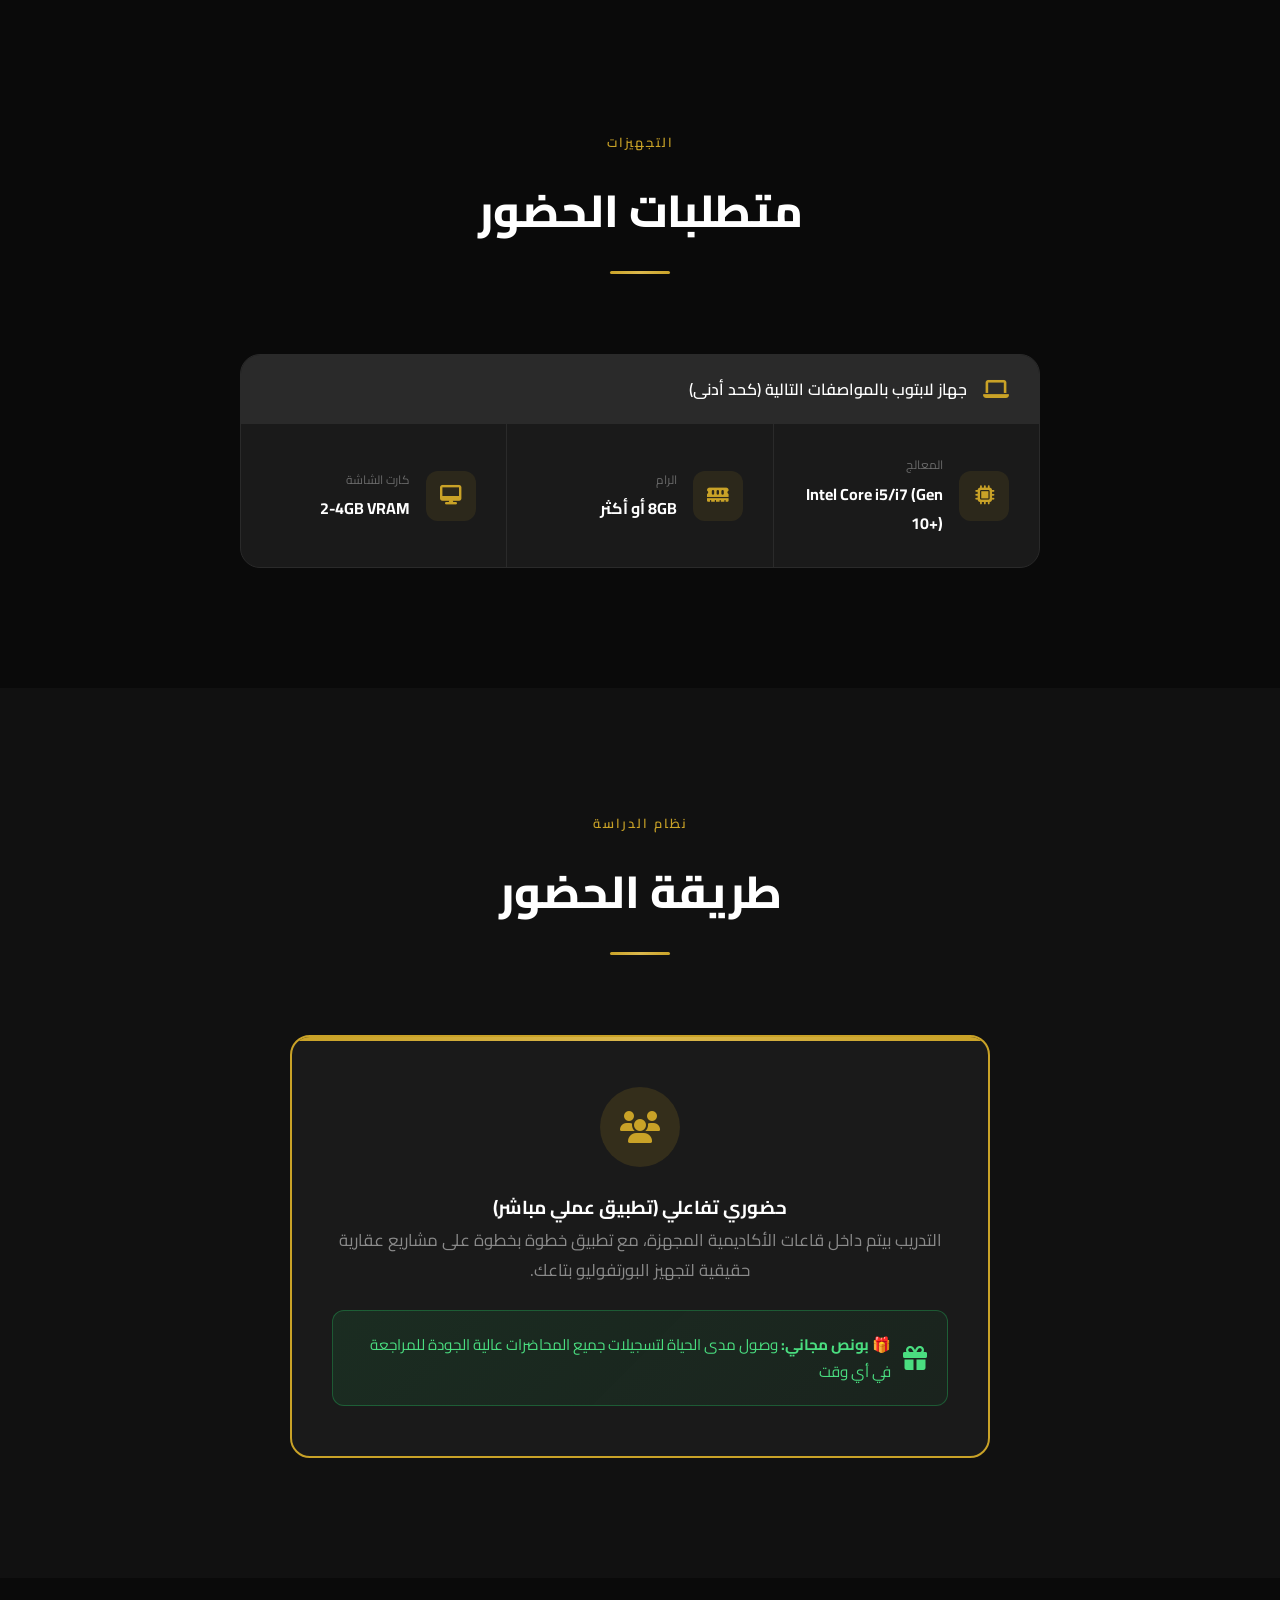
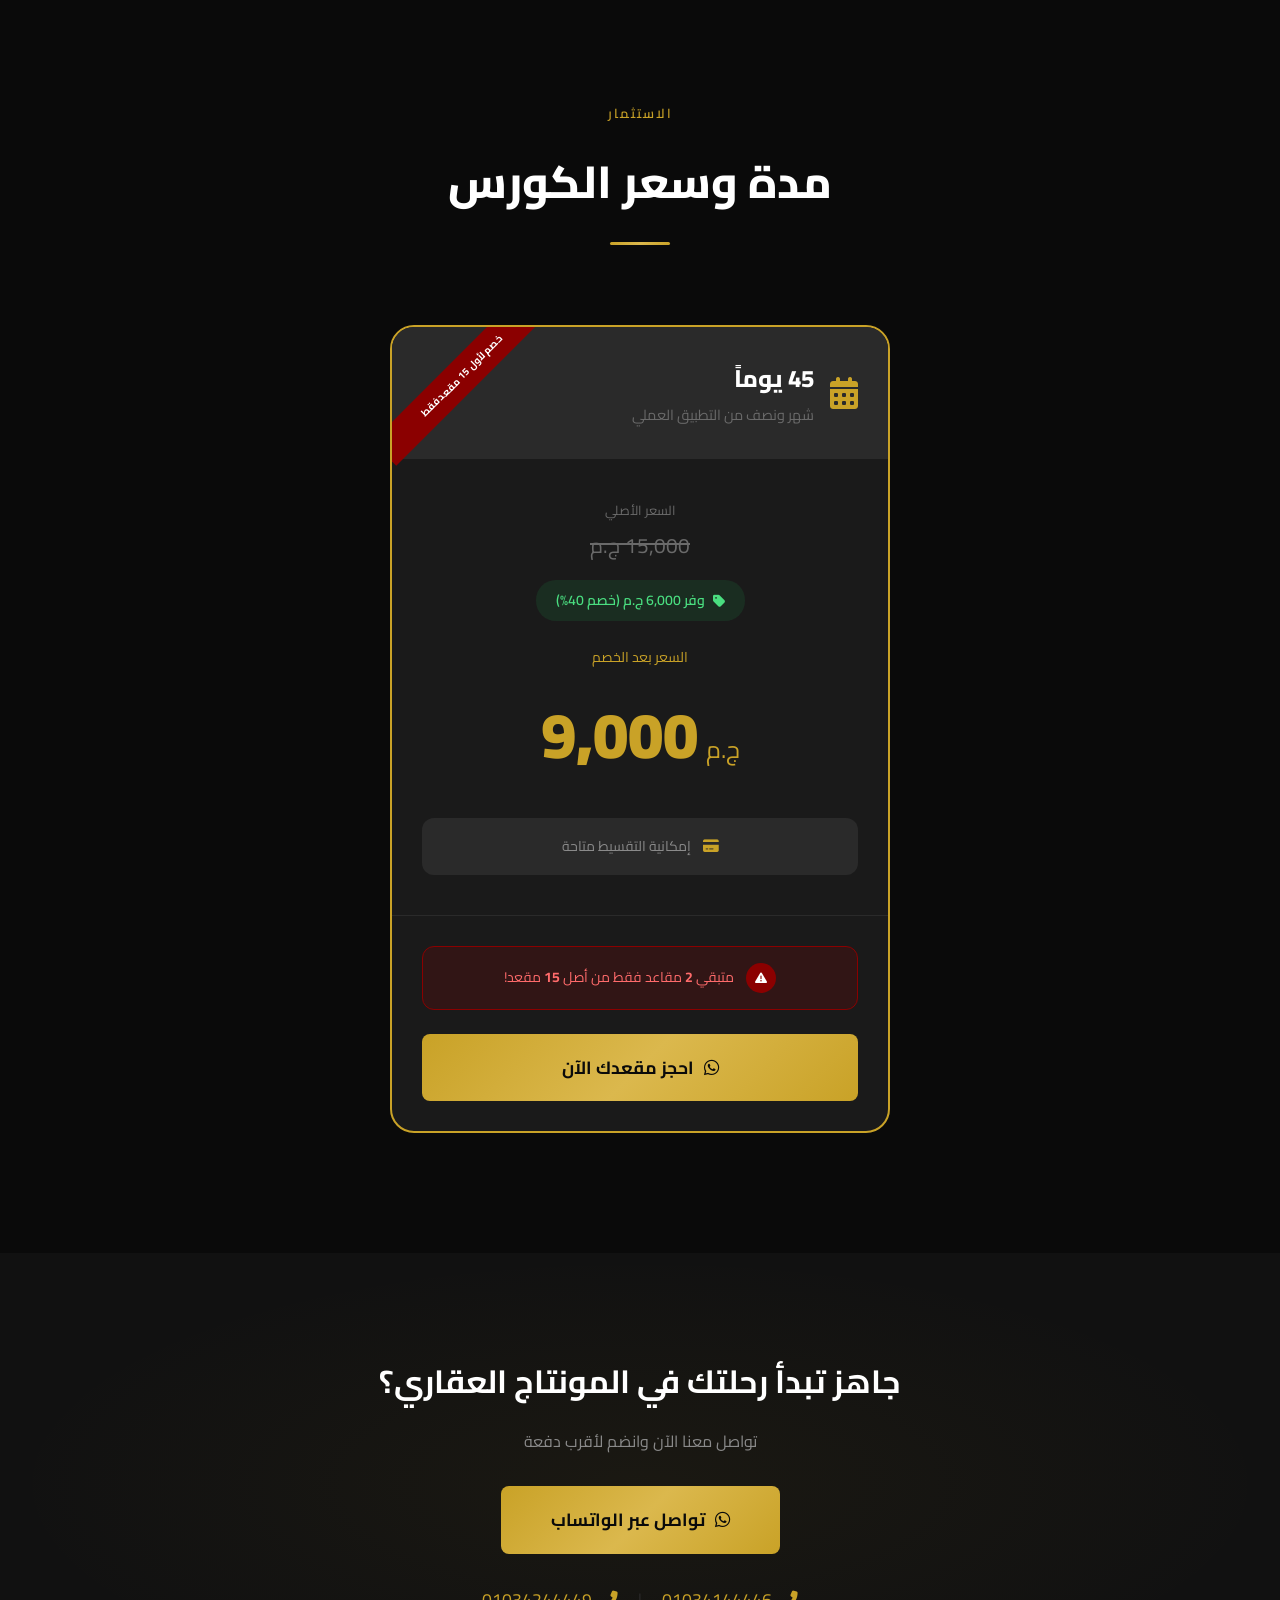
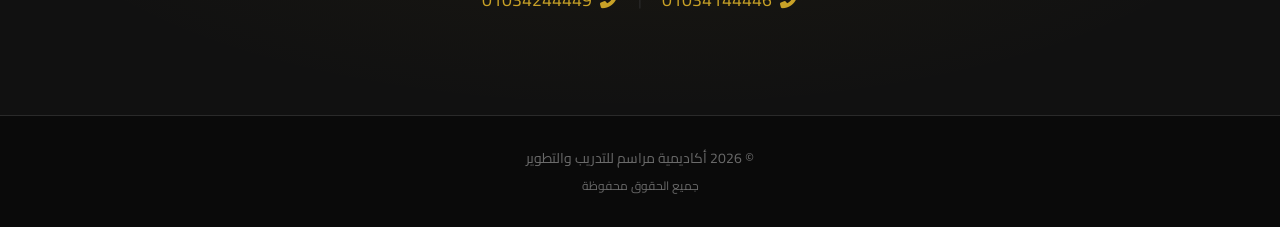
==== commit 99727279: "Critical CSS inlined, FA subset local file (1.5KB vs 18.3KB), styles.css async load, hero decoding=a" ====
--- a/index.html
+++ b/index.html
@@ -5,26 +5,71 @@
     <meta name="viewport" content="width=device-width, initial-scale=1.0">
     <title>كورس المونتاج العقاري | أكاديمية مراسم</title>
     <meta name="description" content="تعلم فن إنتاج الفيديوهات العقارية الاحترافية من الصفر حتى الاحتراف مع أكاديمية مراسم. كورس شامل في المونتاج العقاري باستخدام After Effects و Premiere Pro.">
-    <!-- DNS Prefetch & Preconnect for external resources -->
+    <!-- Preconnect for font origins -->
     <link rel="preconnect" href="https://fonts.googleapis.com">
     <link rel="preconnect" href="https://fonts.gstatic.com" crossorigin>
-    <link rel="preconnect" href="https://cdnjs.cloudflare.com" crossorigin>
     <link rel="dns-prefetch" href="https://connect.facebook.net">
     <link rel="dns-prefetch" href="https://player.mediadelivery.net">
-    
-    <!-- Cairo Font: async load to avoid render-blocking -->
+    <link rel="dns-prefetch" href="https://cdnjs.cloudflare.com">
+
+    <!-- Preload hero images for LCP -->
+    <link rel="preload" as="image" href="assets/hero-bg.webp" type="image/webp" media="(min-width: 768px)" fetchpriority="high">
+    <link rel="preload" as="image" href="assets/mobile.webp" type="image/webp" media="(max-width: 767px)" fetchpriority="high">
+
+    <!-- Critical CSS: inlined to eliminate render-blocking -->
+    <style>
+    :root{--black-royal:#0a0a0a;--black-rich:#111111;--black-soft:#1a1a1a;--charcoal:#2a2a2a;--charcoal-light:#3a3a3a;--gray-dark:#4a4a4a;--gray:#6a6a6a;--gray-light:#8a8a8a;--gold:#c9a227;--gold-light:#dbb84d;--gold-dark:#a68520;--white:#ffffff;--white-off:#f5f5f5;--danger:#8b0000;--whatsapp:#25d366;--gradient-gold:linear-gradient(135deg,var(--gold) 0%,var(--gold-light) 50%,var(--gold) 100%);--gradient-dark:linear-gradient(180deg,var(--black-royal) 0%,var(--black-rich) 100%);--shadow-sm:0 2px 10px rgba(0,0,0,.3);--shadow-md:0 8px 30px rgba(0,0,0,.4);--shadow-lg:0 20px 60px rgba(0,0,0,.5);--shadow-gold:0 0 40px rgba(201,162,39,.3)}
+    *{margin:0;padding:0;box-sizing:border-box}html{scroll-behavior:smooth}
+    body{font-family:'Cairo',sans-serif;background:var(--black-royal);color:var(--white);line-height:1.8;overflow-x:hidden}
+    .container{max-width:1200px;margin:0 auto;padding:0 24px}
+    .whatsapp-float{position:fixed;bottom:30px;left:30px;background:var(--whatsapp);color:#fff;width:60px;height:60px;border-radius:50%;display:flex;align-items:center;justify-content:center;font-size:28px;box-shadow:0 4px 20px rgba(37,211,102,.4);z-index:1000;text-decoration:none;transition:all .3s ease}
+    .whatsapp-float:hover{transform:scale(1.1);box-shadow:0 6px 30px rgba(37,211,102,.6);width:auto;padding:0 20px;border-radius:30px}
+    .whatsapp-float .whatsapp-text{display:none;margin-right:10px;font-size:14px;font-weight:600}.whatsapp-float:hover .whatsapp-text{display:block}
+    .seats-badge{position:fixed;top:20px;left:20px;background:var(--danger);color:#fff;padding:10px 20px;border-radius:8px;display:flex;align-items:center;gap:10px;font-size:13px;font-weight:600;z-index:1000;border:1px solid rgba(255,255,255,.1)}
+    .seats-badge .pulse-ring{position:absolute;inset:0;border-radius:8px;border:2px solid var(--danger);animation:pulse-ring 2s infinite}
+    @keyframes pulse-ring{0%{transform:scale(1);opacity:1}100%{transform:scale(1.2);opacity:0}}
+    .hero{min-height:100vh;position:relative;display:flex;align-items:center;justify-content:center;text-align:center;padding:120px 20px;overflow:hidden}
+    .hero-bg{position:absolute;inset:0;overflow:hidden;filter:brightness(.5)}
+    .hero-overlay{position:absolute;inset:0;background:linear-gradient(180deg,rgba(10,10,10,.65) 0%,rgba(10,10,10,.5) 50%,rgba(10,10,10,.75) 100%)}
+    .hero-particles{position:absolute;inset:0;background-image:radial-gradient(circle at 20% 80%,rgba(201,162,39,.03) 0%,transparent 50%),radial-gradient(circle at 80% 20%,rgba(201,162,39,.03) 0%,transparent 50%)}
+    .hero-content{position:relative;z-index:2;max-width:800px}
+    .badge-limited{display:inline-flex;align-items:center;gap:10px;background:rgba(139,0,0,.3);border:1px solid var(--danger);color:#ff6b6b;padding:10px 24px;border-radius:50px;font-size:13px;font-weight:600;margin-bottom:30px;letter-spacing:.5px}
+    .badge-dot{width:8px;height:8px;background:#ff6b6b;border-radius:50%;animation:blink 1s infinite}
+    @keyframes blink{0%,100%{opacity:1}50%{opacity:.3}}
+    .hero h1{font-size:clamp(2.5rem,7vw,4.5rem);font-weight:900;line-height:1.4;margin-bottom:24px;padding-bottom:10px}
+    .hero h1 .line{display:block}.hero h1 .highlight{background:var(--gradient-gold);-webkit-background-clip:text;-webkit-text-fill-color:transparent;background-clip:text}
+    .hero-subtitle{font-size:1.2rem;color:var(--gray-light);margin-bottom:40px;font-weight:300;max-width:550px;margin-left:auto;margin-right:auto}
+    .hero-cta{margin-bottom:30px}
+    .btn{display:inline-flex;align-items:center;justify-content:center;gap:12px;padding:16px 40px;border-radius:8px;font-size:1rem;font-weight:700;text-decoration:none;transition:all .4s ease;border:none;cursor:pointer;font-family:inherit;position:relative;overflow:hidden}
+    .btn-gold{background:var(--gradient-gold);color:var(--black-royal)}
+    .btn-gold .btn-content{position:relative;z-index:1;display:flex;align-items:center;gap:10px}
+    .btn-gold .btn-shine{position:absolute;top:0;left:-100%;width:100%;height:100%;background:linear-gradient(90deg,transparent,rgba(255,255,255,.3),transparent);transition:left .6s ease}
+    .btn-gold:hover .btn-shine{left:100%}.btn-gold:hover{transform:translateY(-2px);box-shadow:var(--shadow-gold)}
+    .btn-large{padding:18px 50px;font-size:1.1rem}
+    .scroll-indicator{position:absolute;bottom:40px;left:50%;transform:translateX(-50%);display:flex;flex-direction:column;align-items:center;gap:10px;color:var(--gray);font-size:12px}
+    .mouse{width:24px;height:40px;border:2px solid var(--gray);border-radius:12px;position:relative}
+    .wheel{width:4px;height:8px;background:var(--gold);border-radius:2px;position:absolute;top:8px;left:50%;transform:translateX(-50%);animation:scroll-wheel 2s infinite}
+    @keyframes scroll-wheel{0%,100%{opacity:1;top:8px}50%{opacity:.3;top:20px}}
+    .hero-features{display:flex;flex-wrap:wrap;justify-content:center;gap:12px;margin-bottom:32px;max-width:700px;margin-left:auto;margin-right:auto}
+    .hero-feature{display:flex;align-items:center;gap:10px;padding:12px 20px;background:rgba(255,255,255,.12);border:1px solid rgba(255,255,255,.35);border-radius:50px;color:#fff;font-size:.95rem;font-weight:600;transition:all .3s ease;backdrop-filter:blur(4px)}
+    .hero-feature:hover{background:rgba(255,255,255,.22);transform:translateY(-3px);border-color:rgba(255,255,255,.6)}
+    .hero-feature i{color:var(--gold);font-size:1.1rem}
+    .reveal-up,.reveal-left,.reveal-right{opacity:0;transition:all .8s cubic-bezier(.4,0,.2,1)}
+    .reveal-up{transform:translateY(40px)}.reveal-left{transform:translateX(40px)}.reveal-right{transform:translateX(-40px)}
+    .reveal-up.visible,.reveal-left.visible,.reveal-right.visible{opacity:1;transform:translate(0)}
+    @media(max-width:768px){.hero{padding:100px 20px 80px}.hero-features{gap:10px}.hero-feature{padding:10px 16px;font-size:.85rem}.whatsapp-float{bottom:20px;left:15px;width:50px;height:50px;font-size:24px}.seats-badge{font-size:11px;padding:8px 14px}}
+    </style>
+
+    <!-- Font Awesome Subset (local, 31 icons only — ~1.5KB vs 18.3KB CDN) -->
+    <link rel="stylesheet" href="fa-subset.css">
+
+    <!-- Cairo Font: async to avoid render-blocking -->
     <link href="https://fonts.googleapis.com/css2?family=Cairo:wght@400;600;700;800&display=swap" rel="stylesheet" media="print" onload="this.media='all'">
     <noscript><link href="https://fonts.googleapis.com/css2?family=Cairo:wght@400;600;700;800&display=swap" rel="stylesheet"></noscript>
-    
-    <!-- Font Awesome: async load to avoid render-blocking -->
-    <link rel="stylesheet" href="https://cdnjs.cloudflare.com/ajax/libs/font-awesome/6.5.1/css/all.min.css" media="print" onload="this.media='all'">
-    <noscript><link rel="stylesheet" href="https://cdnjs.cloudflare.com/ajax/libs/font-awesome/6.5.1/css/all.min.css"></noscript>
-    
-    <link rel="stylesheet" href="styles.css">
-    
-    <!-- Preload hero image for LCP -->
-    <link rel="preload" as="image" href="assets/hero-bg.webp" type="image/webp" media="(min-width: 768px)">
-    <link rel="preload" as="image" href="assets/mobile.webp" type="image/webp" media="(max-width: 767px)">
+
+    <!-- styles.css: async load (non-blocking) -->
+    <link rel="preload" href="styles.css" as="style" onload="this.onload=null;this.rel='stylesheet'">
+    <noscript><link rel="stylesheet" href="styles.css"></noscript>
 </head>
 <body>
 
@@ -47,7 +92,7 @@
             <picture>
                 <source media="(max-width: 767px)" srcset="assets/mobile.webp" type="image/webp">
                 <source srcset="assets/hero-bg.webp" type="image/webp">
-                <img src="assets/hero-bg.jpg" alt="" fetchpriority="high" decoding="sync" aria-hidden="true" style="width:100%;height:100%;object-fit:cover;display:block;">
+                <img src="assets/hero-bg.jpg" alt="" fetchpriority="high" decoding="async" aria-hidden="true" style="width:100%;height:100%;object-fit:cover;display:block;">
             </picture>
         </div>
         <div class="hero-overlay"></div>
--- a/fa-subset.css
+++ b/fa-subset.css
@@ -0,0 +1,37 @@
+/* Font Awesome 6.5.1 Subset — only icons used on this page */
+@font-face{font-family:"Font Awesome 6 Free";font-style:normal;font-weight:900;font-display:swap;src:url("https://cdnjs.cloudflare.com/ajax/libs/font-awesome/6.5.1/webfonts/fa-solid-900.woff2") format("woff2")}
+@font-face{font-family:"Font Awesome 6 Brands";font-style:normal;font-weight:400;font-display:swap;src:url("https://cdnjs.cloudflare.com/ajax/libs/font-awesome/6.5.1/webfonts/fa-brands-400.woff2") format("woff2")}
+.fas,.fab,.fa{-moz-osx-font-smoothing:grayscale;-webkit-font-smoothing:antialiased;display:inline-block;font-style:normal;font-variant:normal;line-height:1;text-rendering:auto}
+.fas{font-family:"Font Awesome 6 Free";font-weight:900}
+.fab{font-family:"Font Awesome 6 Brands";font-weight:400}
+.fa-fire::before{content:"\f06d"}
+.fa-graduation-cap::before{content:"\f19d"}
+.fa-tools::before{content:"\f7d9"}
+.fa-briefcase::before{content:"\f0b1"}
+.fa-bullhorn::before{content:"\f0a1"}
+.fa-user-tie::before{content:"\f508"}
+.fa-handshake::before{content:"\f2b5"}
+.fa-clock::before{content:"\f017"}
+.fa-globe-africa::before{content:"\f57c"}
+.fa-external-link-alt::before{content:"\f35d"}
+.fa-route::before{content:"\f4d7"}
+.fa-coins::before{content:"\f51e"}
+.fa-user-graduate::before{content:"\f501"}
+.fa-gift::before{content:"\f06b"}
+.fa-lightbulb::before{content:"\f0eb"}
+.fa-info-circle::before{content:"\f05a"}
+.fa-video::before{content:"\f03d"}
+.fa-building::before{content:"\f1ad"}
+.fa-rocket::before{content:"\f135"}
+.fa-laptop::before{content:"\f109"}
+.fa-microchip::before{content:"\f2db"}
+.fa-memory::before{content:"\f538"}
+.fa-desktop::before{content:"\f108"}
+.fa-users::before{content:"\f0c0"}
+.fa-calendar-alt::before{content:"\f073"}
+.fa-tag::before{content:"\f02b"}
+.fa-credit-card::before{content:"\f09d"}
+.fa-exclamation-triangle::before{content:"\f071"}
+.fa-phone-alt::before{content:"\f879"}
+.fa-whatsapp::before{content:"\f232"}
+.fa-adobe::before{content:"\f778"}
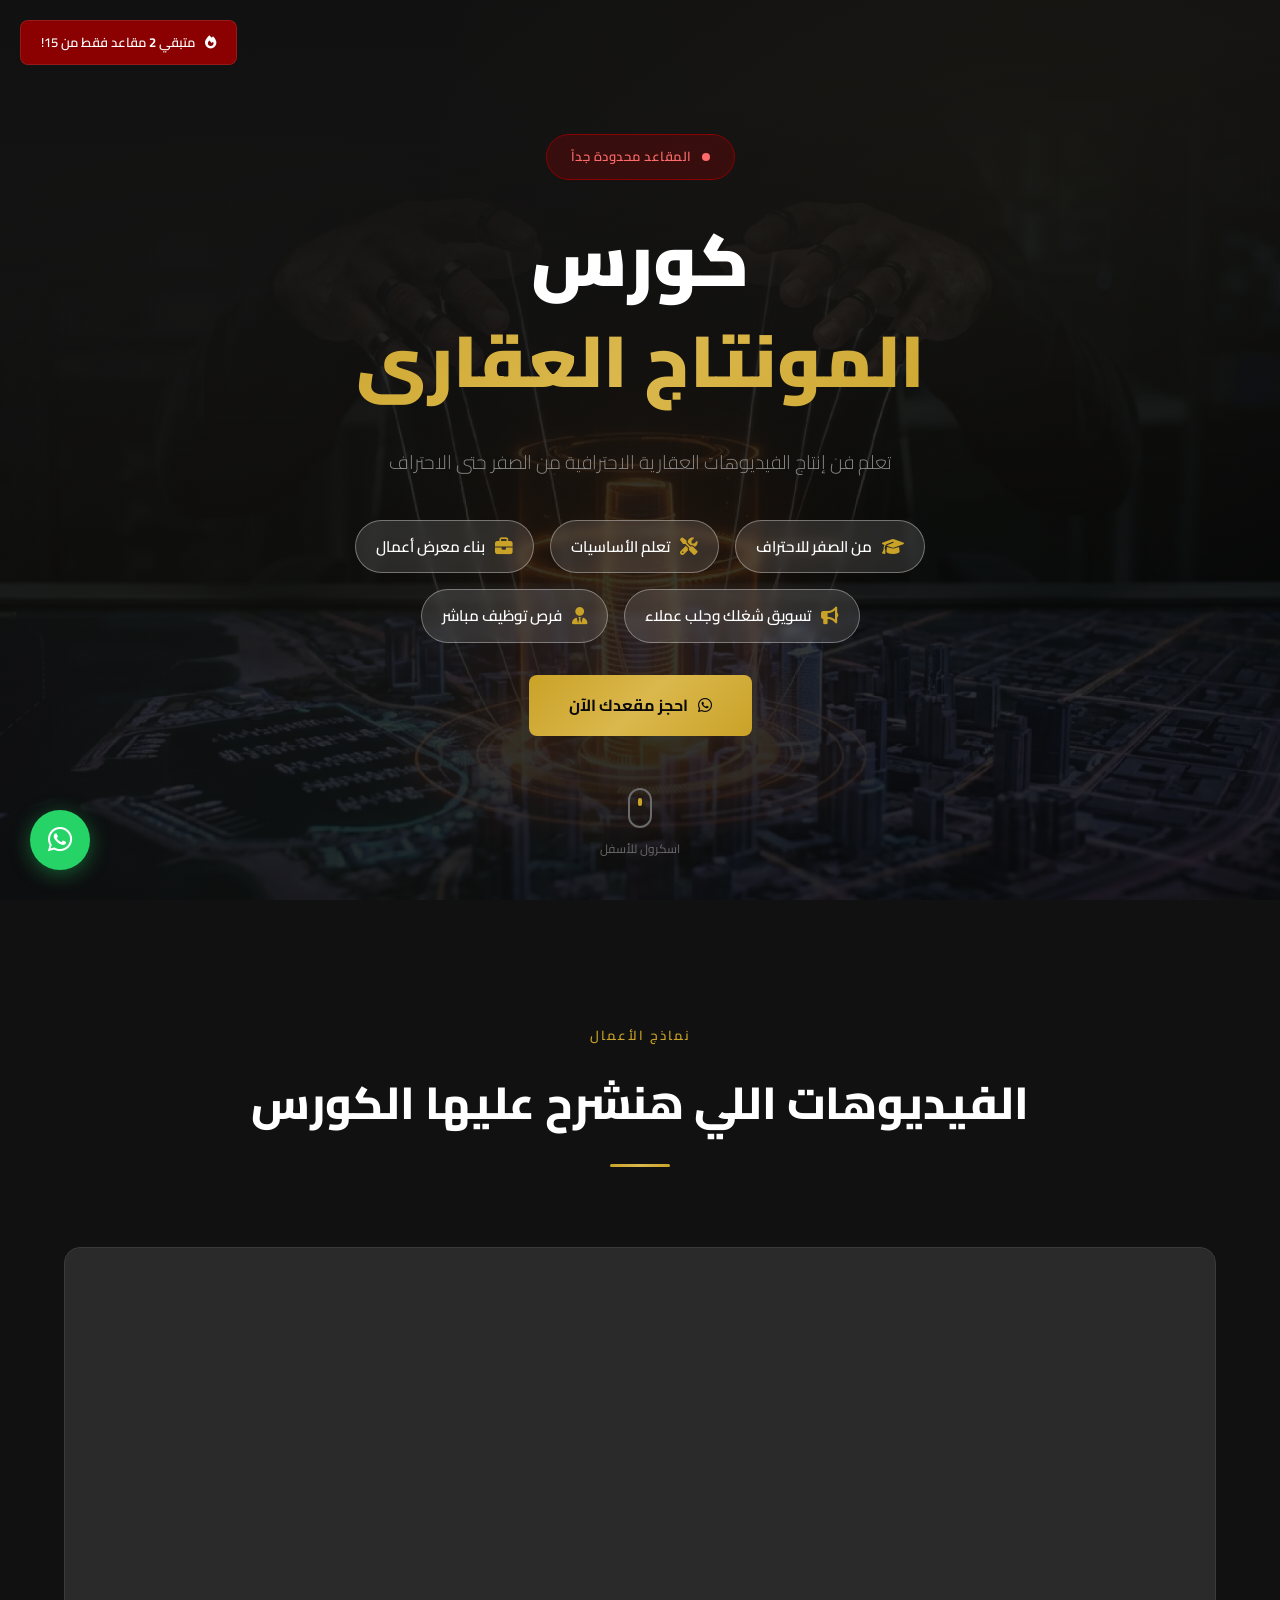
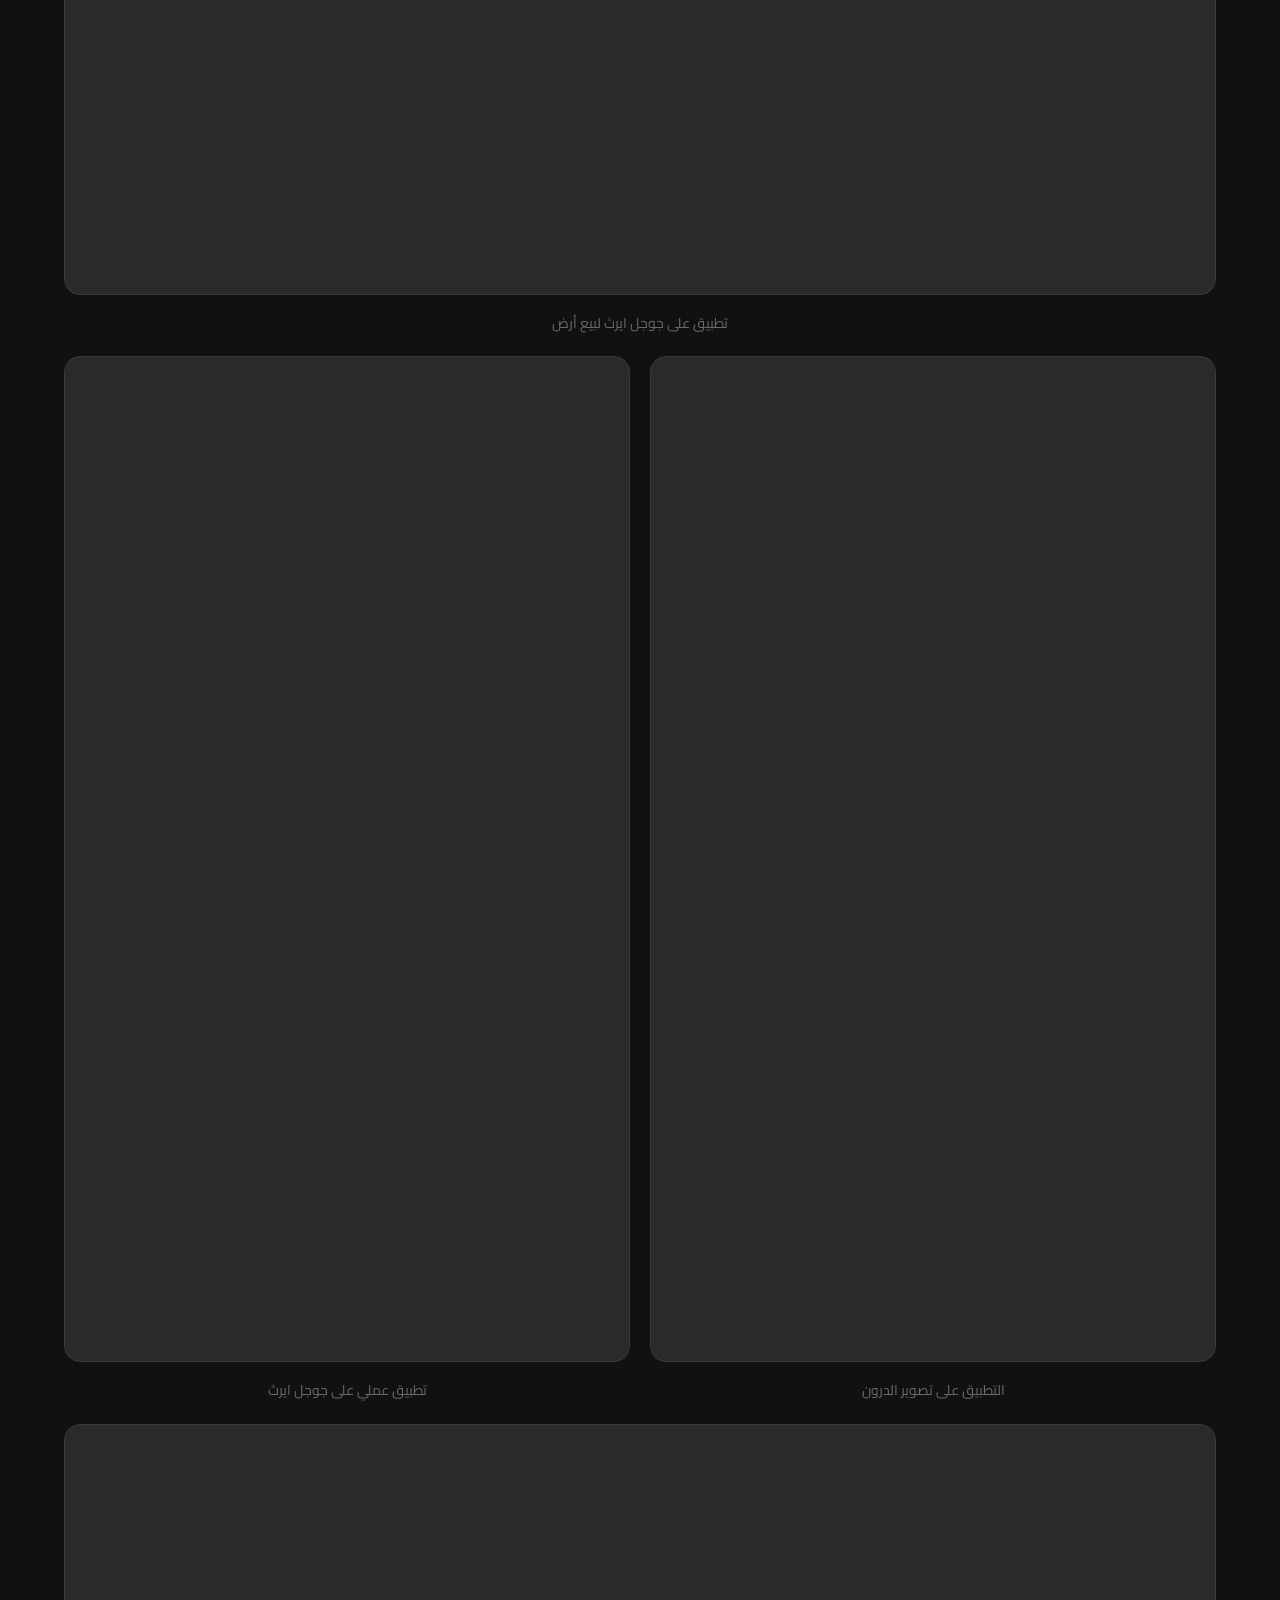
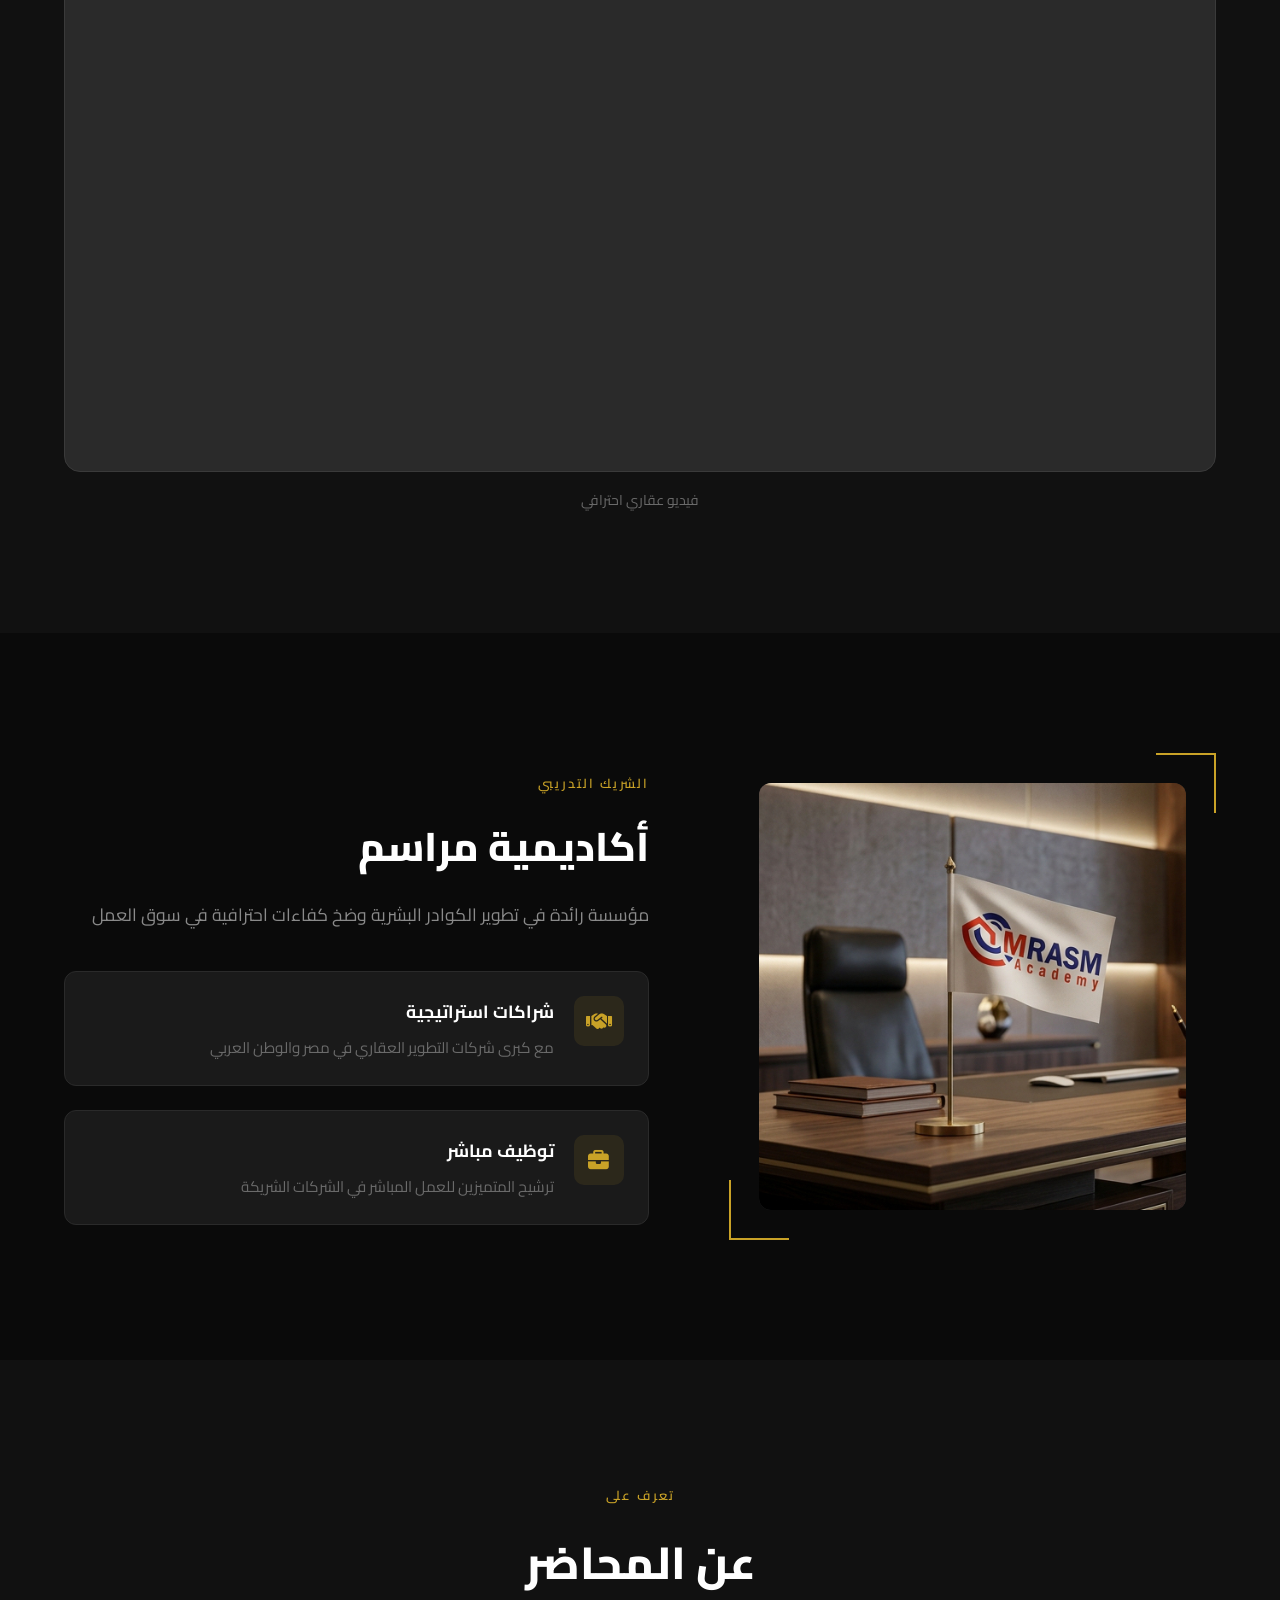
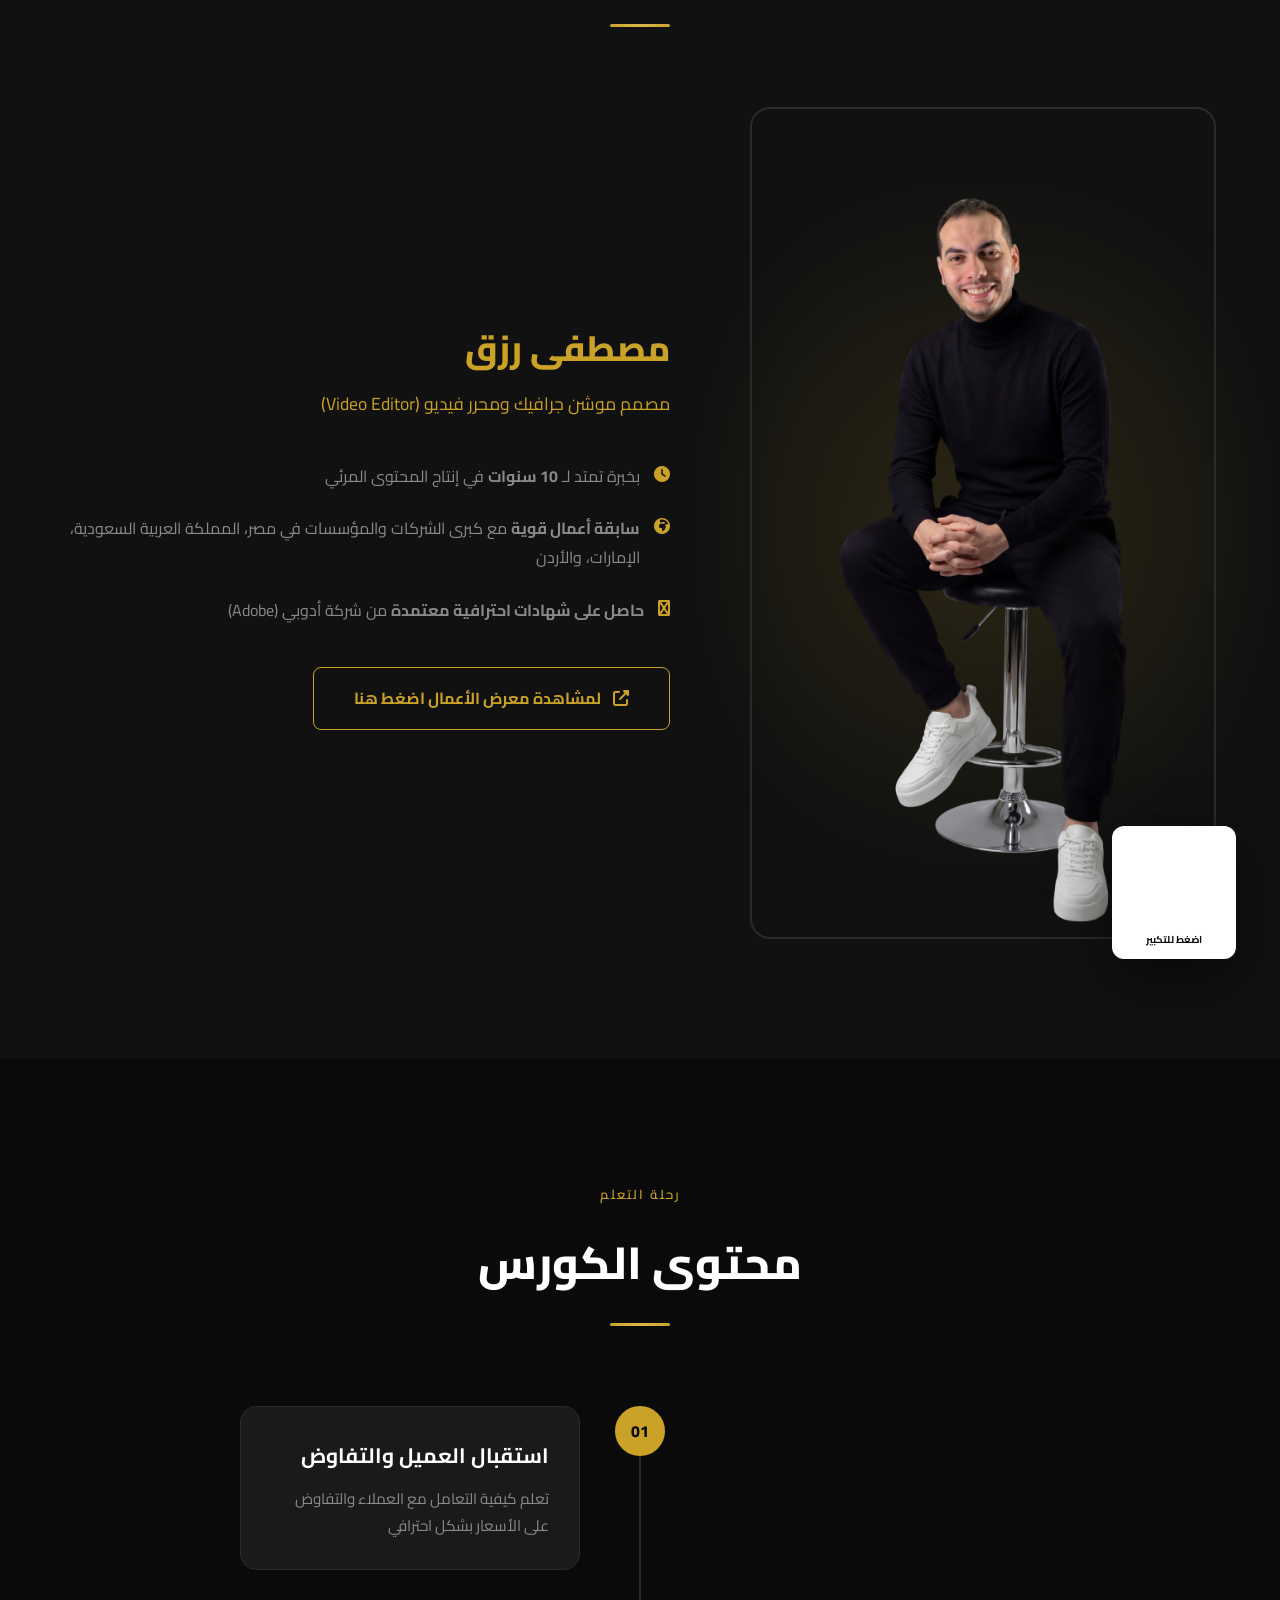
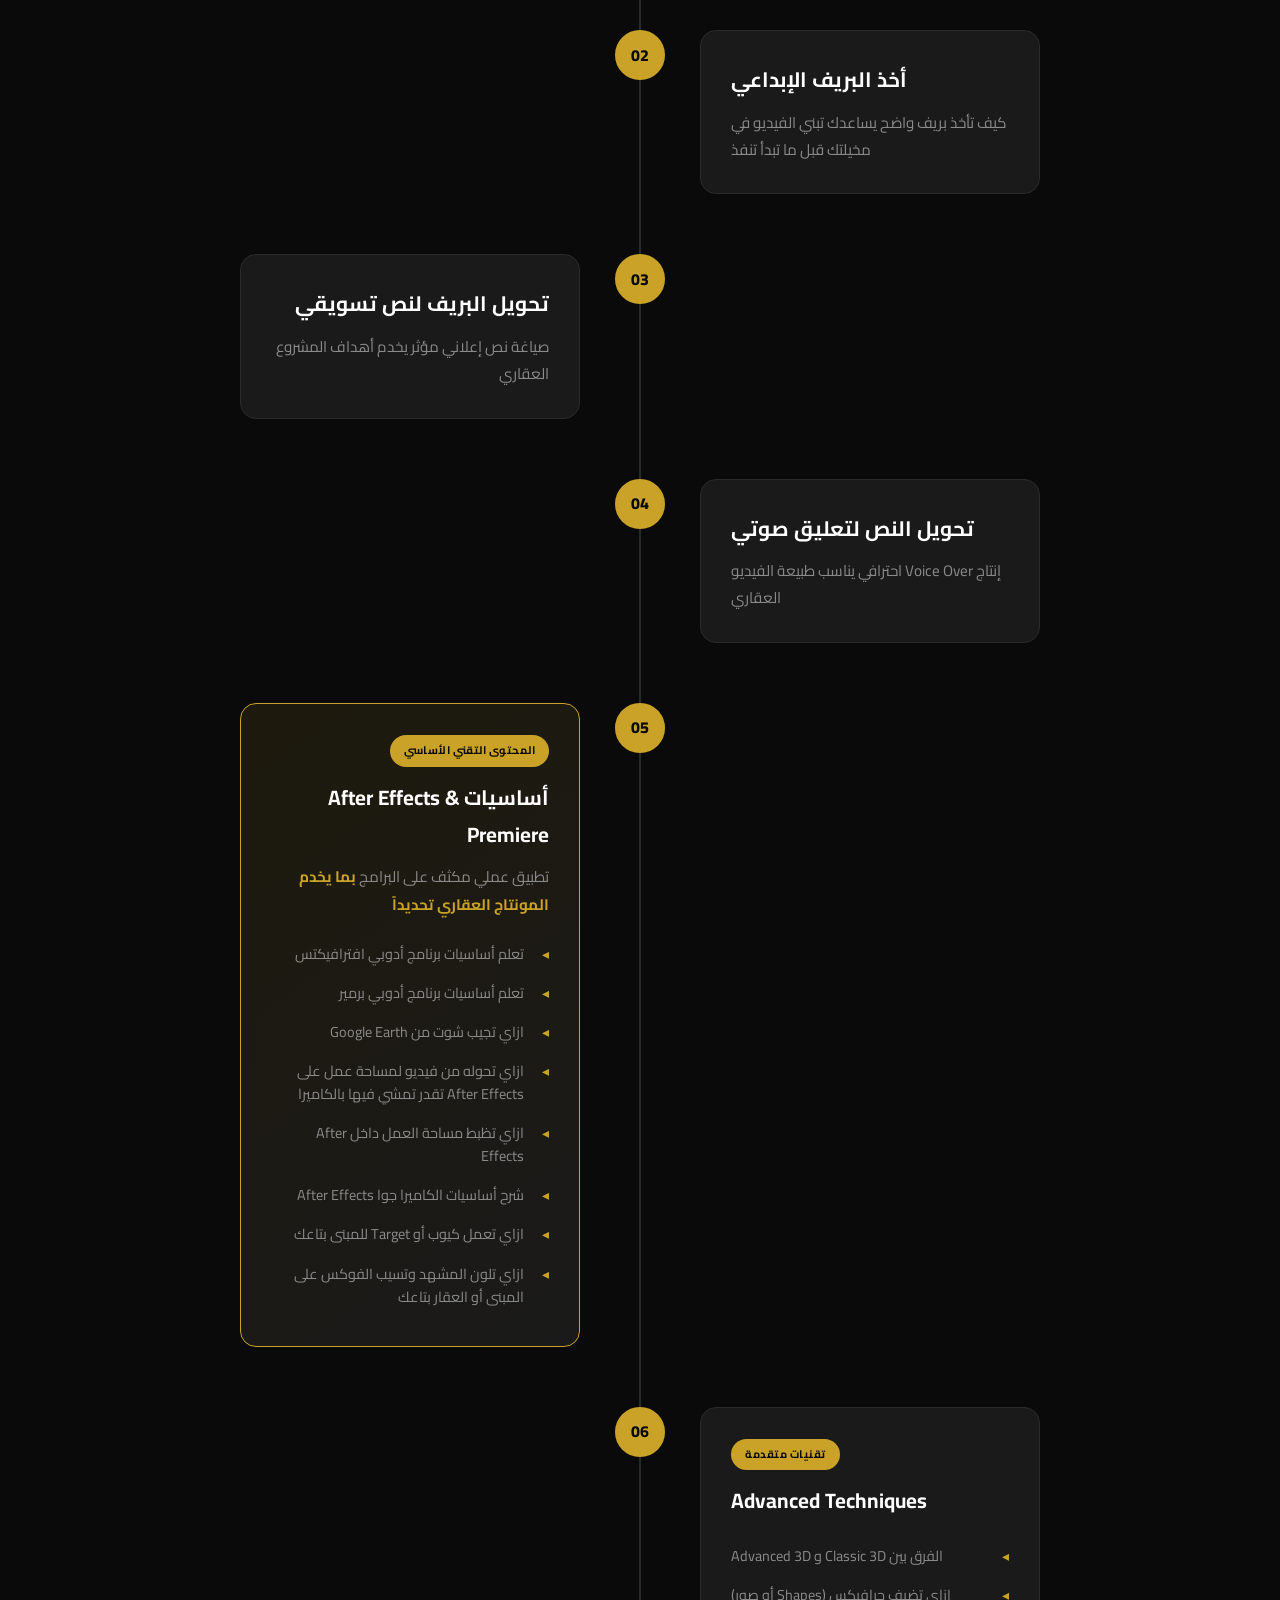
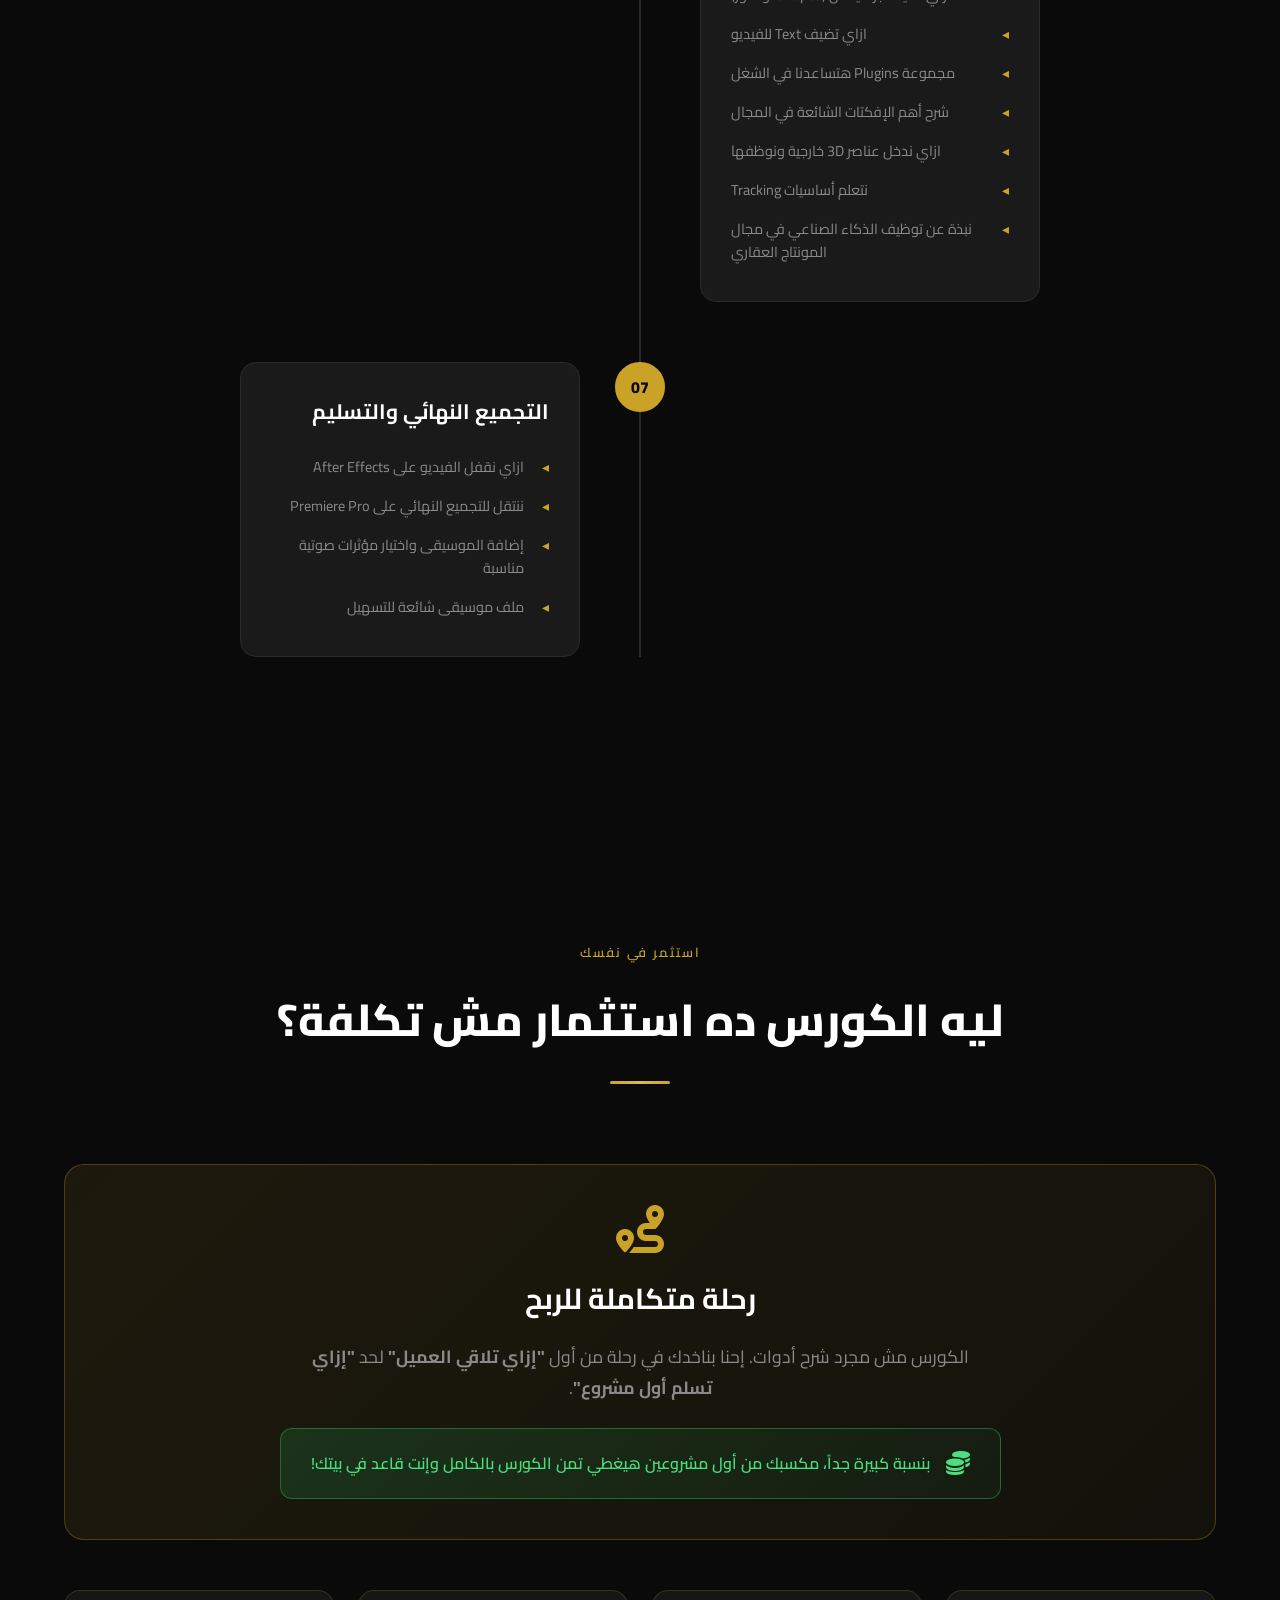
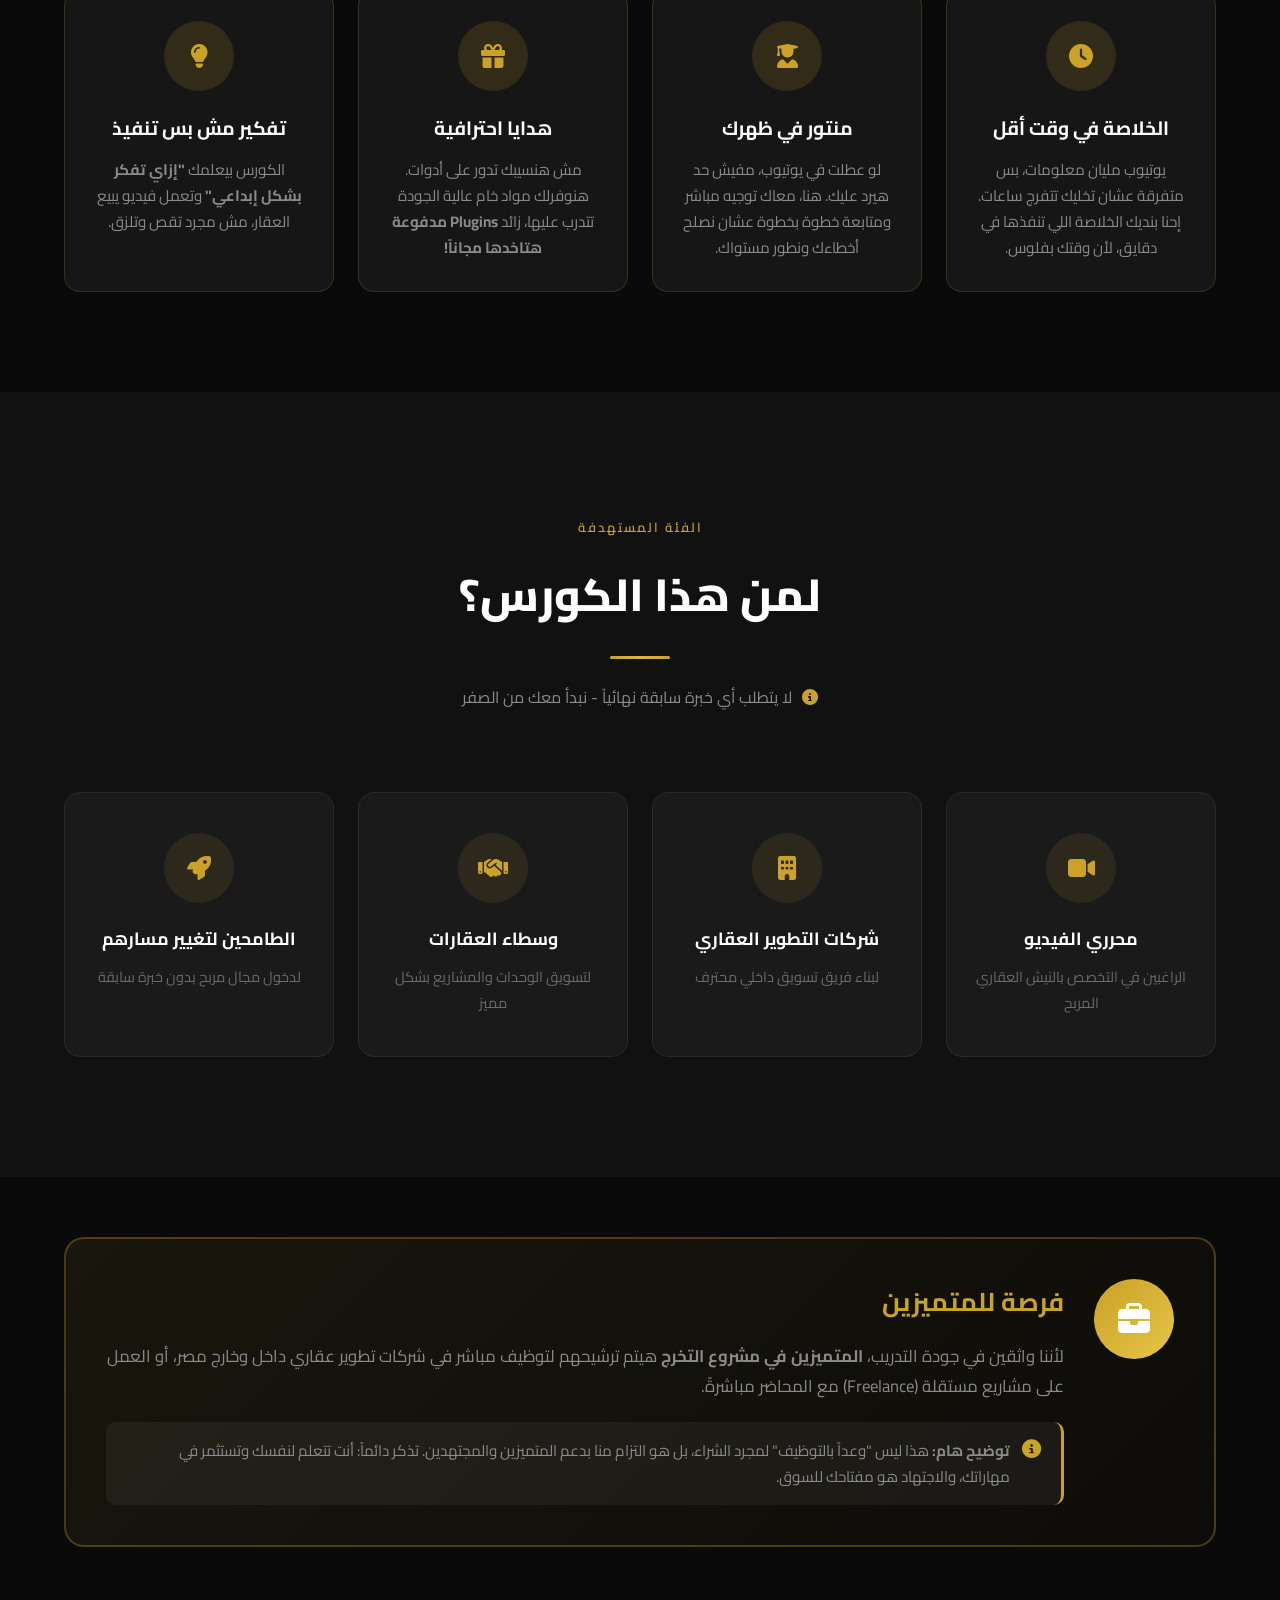
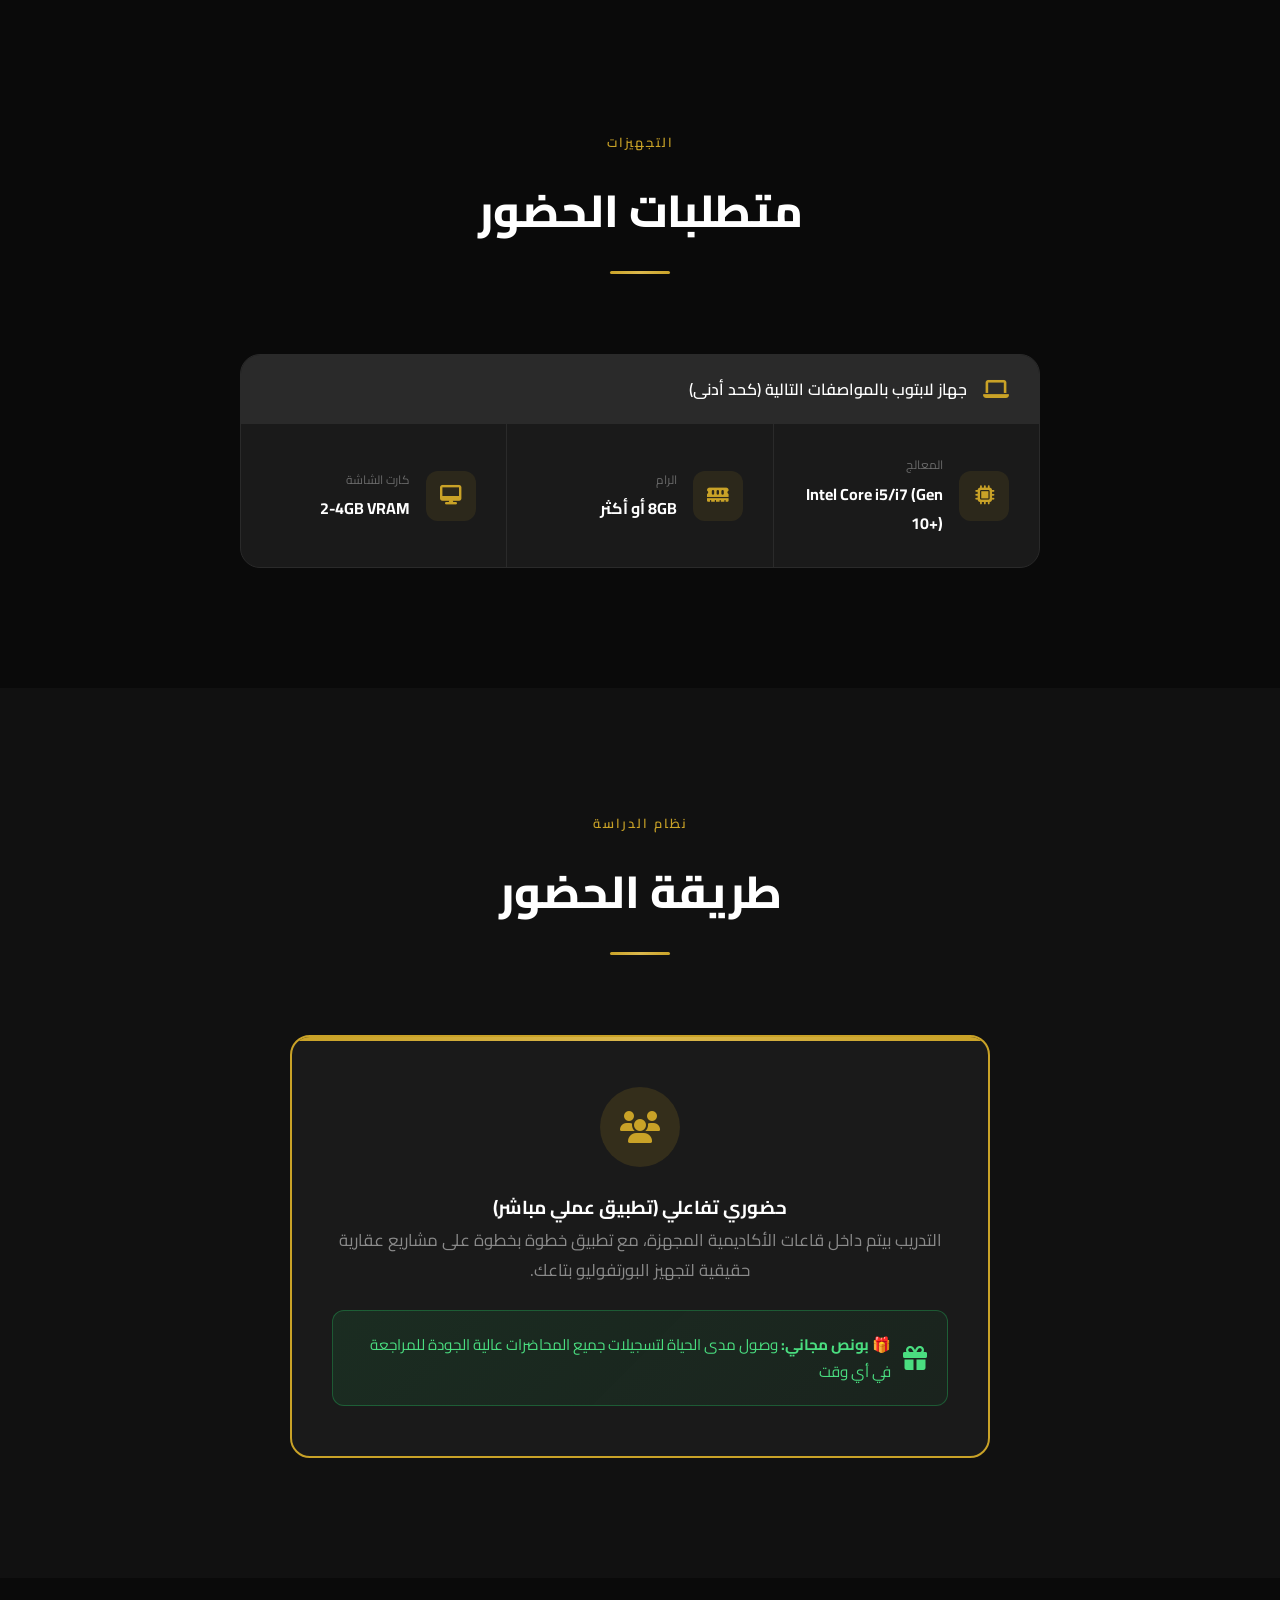
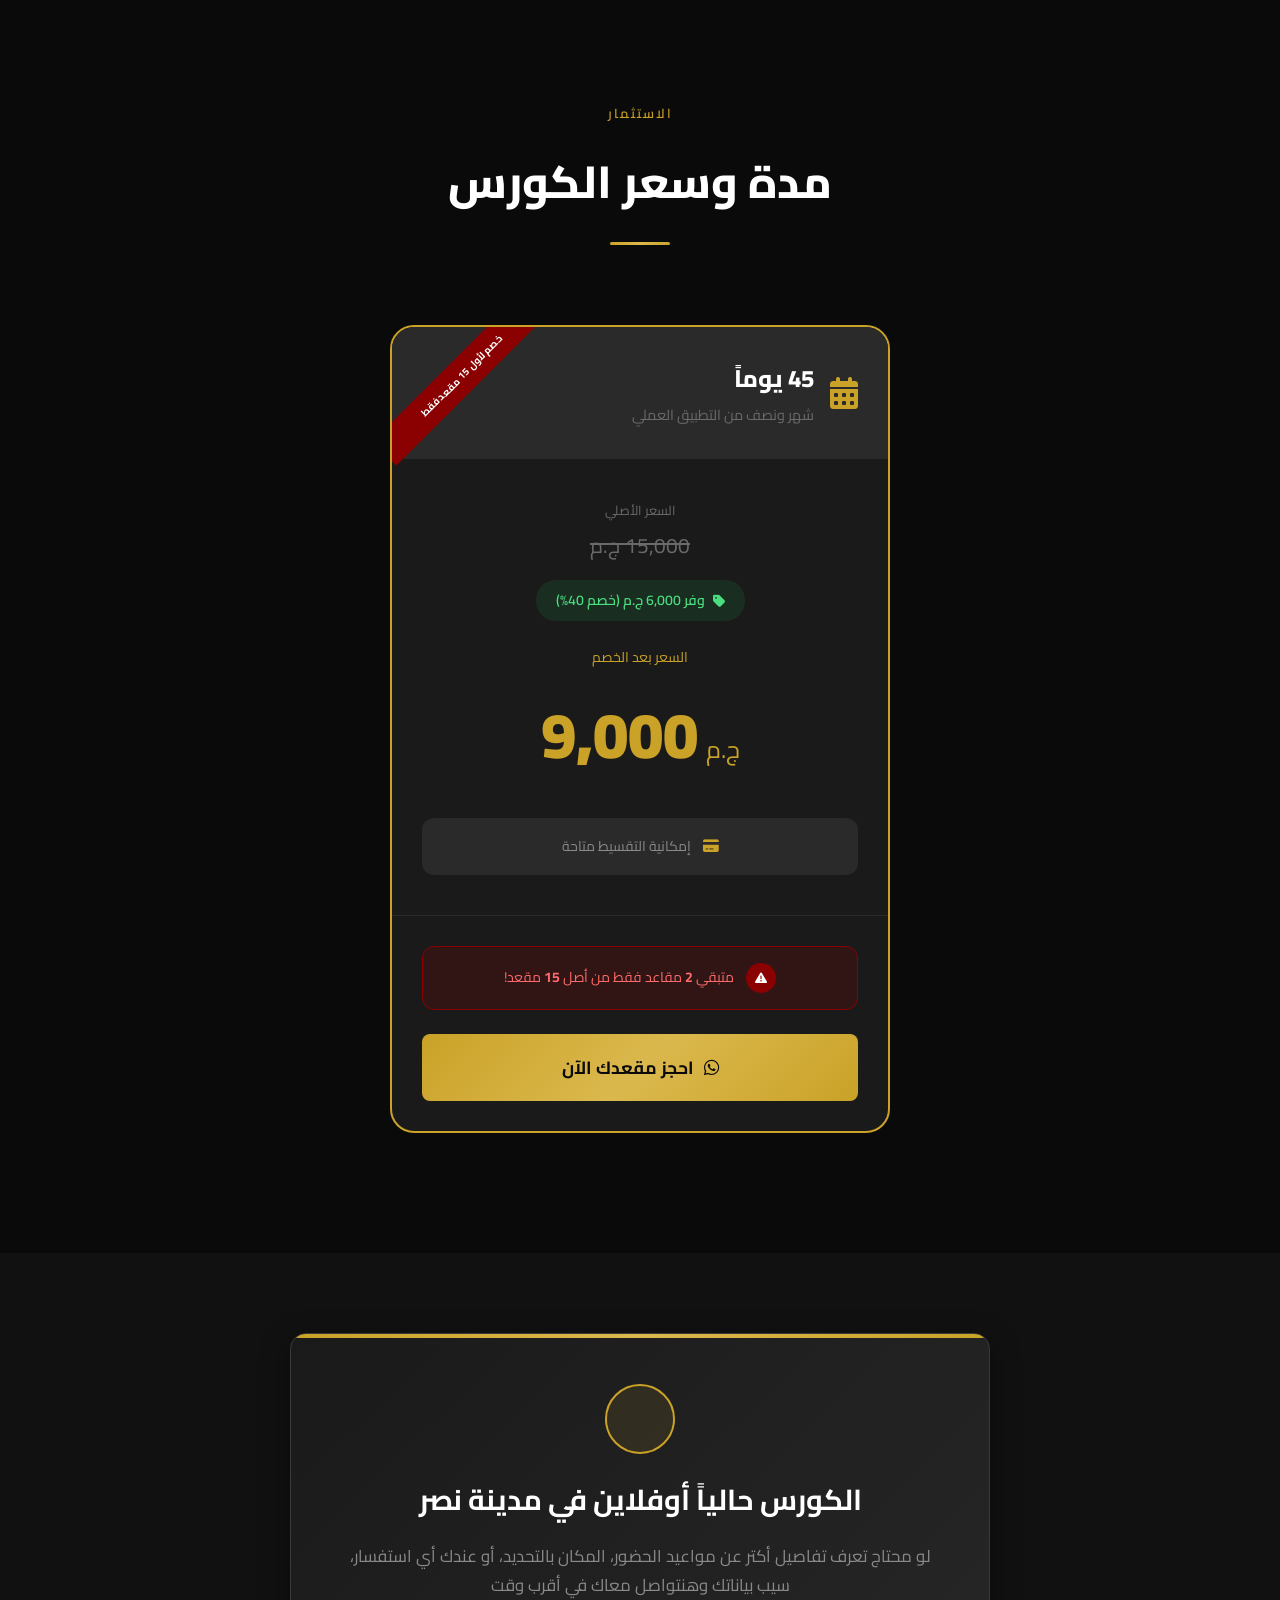
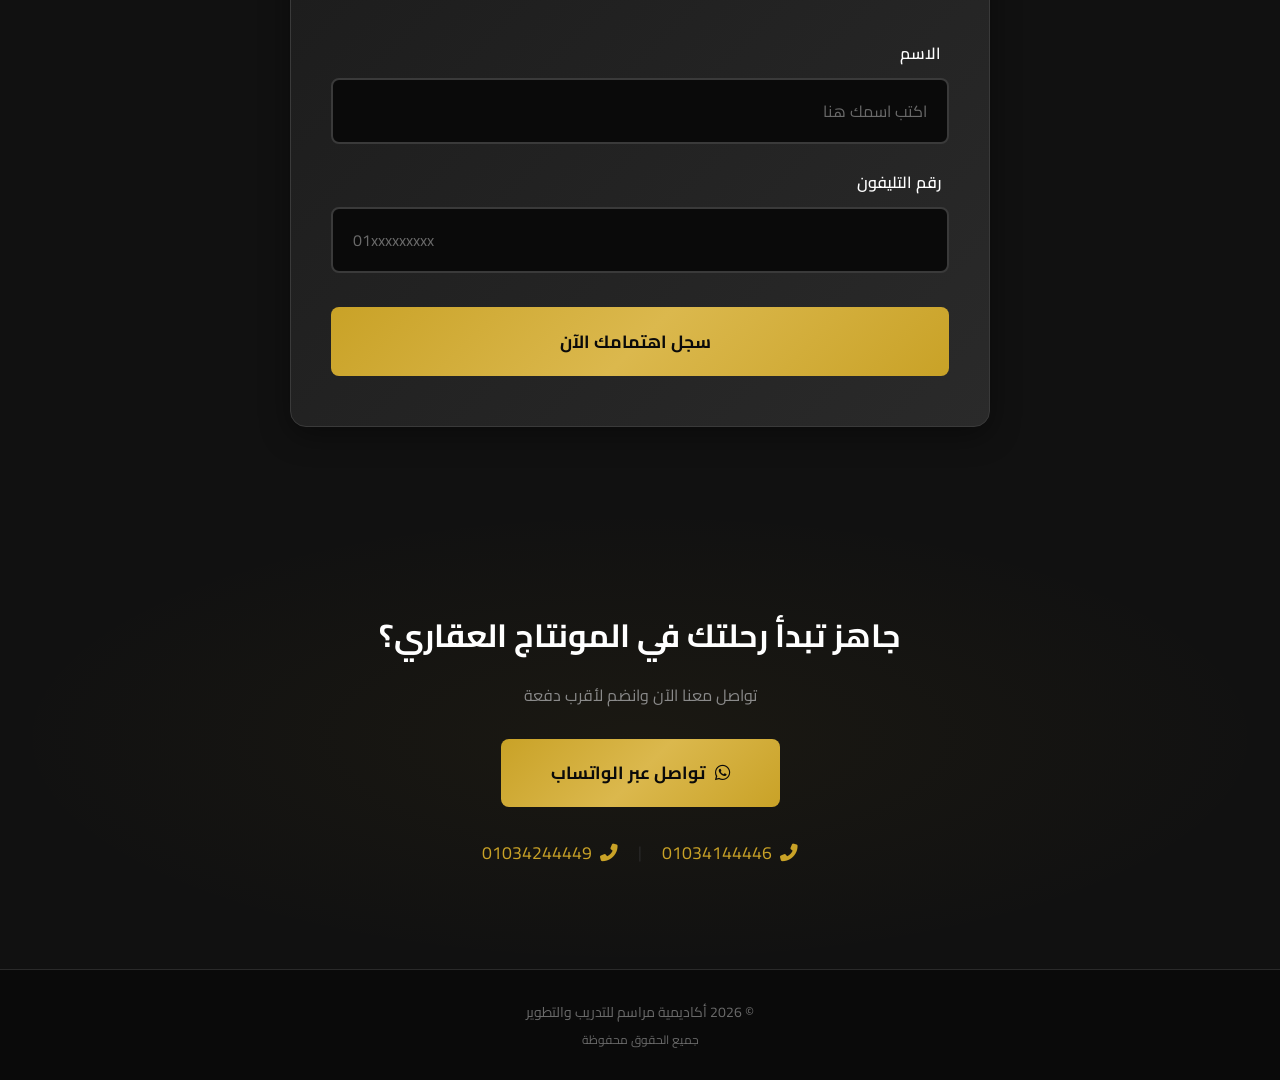
==== commit 7b2a4fc1: "Add registration form with Google Sheets integration" ====
--- a/index.html
+++ b/index.html
@@ -637,6 +637,44 @@
         </div>
     </section>
 
+    <!-- Registration Form Section -->
+    <section id="registration" class="registration-section">
+        <div class="container">
+            <div class="registration-card reveal-up">
+                <div class="registration-header">
+                    <div class="info-icon">
+                        <i class="fas fa-map-marker-alt"></i>
+                    </div>
+                    <h3>الكورس حالياً أوفلاين في مدينة نصر</h3>
+                    <p>لو محتاج تعرف تفاصيل أكتر عن مواعيد الحضور، المكان بالتحديد، أو عندك أي استفسار، سيب بياناتك وهنتواصل معاك في أقرب وقت</p>
+                </div>
+                <form class="registration-form" id="registrationForm">
+                    <div class="form-group">
+                        <label for="name">
+                            <i class="fas fa-user"></i>
+                            الاسم
+                        </label>
+                        <input type="text" id="name" name="name" placeholder="اكتب اسمك هنا" required>
+                    </div>
+                    <div class="form-group">
+                        <label for="phone">
+                            <i class="fas fa-phone"></i>
+                            رقم التليفون
+                        </label>
+                        <input type="tel" id="phone" name="phone" placeholder="01xxxxxxxxx" required pattern="[0-9]{11}">
+                    </div>
+                    <button type="submit" class="btn btn-gold btn-large">
+                        <span class="btn-content">
+                            <i class="fas fa-paper-plane"></i>
+                            سجل اهتمامك الآن
+                        </span>
+                        <span class="btn-shine"></span>
+                    </button>
+                </form>
+            </div>
+        </div>
+    </section>
+
     <!-- CTA Section -->
     <section class="cta-section">
         <div class="cta-bg"></div>
--- a/styles.css
+++ b/styles.css
@@ -1144,6 +1144,128 @@
 
 .pricing-footer .btn { width: 100%; }
 
+/* ===== Registration Form Section ===== */
+.registration-section {
+    background: var(--black-rich);
+    padding: 80px 0;
+    position: relative;
+}
+
+.registration-card {
+    max-width: 700px;
+    margin: 0 auto;
+    background: linear-gradient(135deg, var(--black-soft) 0%, var(--charcoal) 100%);
+    border-radius: 16px;
+    padding: 50px 40px;
+    border: 1px solid var(--charcoal-light);
+    box-shadow: var(--shadow-md);
+    position: relative;
+    overflow: hidden;
+}
+
+.registration-card::before {
+    content: '';
+    position: absolute;
+    top: 0;
+    left: 0;
+    right: 0;
+    height: 4px;
+    background: var(--gradient-gold);
+}
+
+.registration-header {
+    text-align: center;
+    margin-bottom: 40px;
+}
+
+.registration-header .info-icon {
+    width: 70px;
+    height: 70px;
+    margin: 0 auto 20px;
+    background: rgba(201, 162, 39, 0.1);
+    border-radius: 50%;
+    display: flex;
+    align-items: center;
+    justify-content: center;
+    border: 2px solid var(--gold);
+}
+
+.registration-header .info-icon i {
+    font-size: 32px;
+    color: var(--gold);
+}
+
+.registration-header h3 {
+    font-size: 1.8rem;
+    margin-bottom: 16px;
+    color: var(--white);
+}
+
+.registration-header p {
+    color: var(--gray-light);
+    font-size: 1.05rem;
+    line-height: 1.7;
+    max-width: 600px;
+    margin: 0 auto;
+}
+
+.registration-form {
+    display: flex;
+    flex-direction: column;
+    gap: 24px;
+}
+
+.form-group {
+    display: flex;
+    flex-direction: column;
+    gap: 10px;
+}
+
+.form-group label {
+    display: flex;
+    align-items: center;
+    gap: 8px;
+    color: var(--white);
+    font-weight: 600;
+    font-size: 1rem;
+}
+
+.form-group label i {
+    color: var(--gold);
+    font-size: 1.1rem;
+}
+
+.form-group input {
+    padding: 16px 20px;
+    background: var(--black-royal);
+    border: 2px solid var(--charcoal-light);
+    border-radius: 8px;
+    color: var(--white);
+    font-size: 1rem;
+    font-family: 'Cairo', sans-serif;
+    transition: all 0.3s ease;
+    outline: none;
+}
+
+.form-group input::placeholder {
+    color: var(--gray);
+}
+
+.form-group input:focus {
+    border-color: var(--gold);
+    background: var(--black-soft);
+    box-shadow: 0 0 0 3px rgba(201, 162, 39, 0.1);
+}
+
+.form-group input:invalid:not(:placeholder-shown) {
+    border-color: var(--danger);
+}
+
+.registration-form .btn {
+    margin-top: 10px;
+    width: 100%;
+}
+
 /* ===== CTA Section ===== */
 .cta-section {
     background: var(--black-rich);
--- a/styles.css
+++ b/styles.css
@@ -1144,6 +1144,128 @@
 
 .pricing-footer .btn { width: 100%; }
 
+/* ===== Registration Form Section ===== */
+.registration-section {
+    background: var(--black-rich);
+    padding: 80px 0;
+    position: relative;
+}
+
+.registration-card {
+    max-width: 700px;
+    margin: 0 auto;
+    background: linear-gradient(135deg, var(--black-soft) 0%, var(--charcoal) 100%);
+    border-radius: 16px;
+    padding: 50px 40px;
+    border: 1px solid var(--charcoal-light);
+    box-shadow: var(--shadow-md);
+    position: relative;
+    overflow: hidden;
+}
+
+.registration-card::before {
+    content: '';
+    position: absolute;
+    top: 0;
+    left: 0;
+    right: 0;
+    height: 4px;
+    background: var(--gradient-gold);
+}
+
+.registration-header {
+    text-align: center;
+    margin-bottom: 40px;
+}
+
+.registration-header .info-icon {
+    width: 70px;
+    height: 70px;
+    margin: 0 auto 20px;
+    background: rgba(201, 162, 39, 0.1);
+    border-radius: 50%;
+    display: flex;
+    align-items: center;
+    justify-content: center;
+    border: 2px solid var(--gold);
+}
+
+.registration-header .info-icon i {
+    font-size: 32px;
+    color: var(--gold);
+}
+
+.registration-header h3 {
+    font-size: 1.8rem;
+    margin-bottom: 16px;
+    color: var(--white);
+}
+
+.registration-header p {
+    color: var(--gray-light);
+    font-size: 1.05rem;
+    line-height: 1.7;
+    max-width: 600px;
+    margin: 0 auto;
+}
+
+.registration-form {
+    display: flex;
+    flex-direction: column;
+    gap: 24px;
+}
+
+.form-group {
+    display: flex;
+    flex-direction: column;
+    gap: 10px;
+}
+
+.form-group label {
+    display: flex;
+    align-items: center;
+    gap: 8px;
+    color: var(--white);
+    font-weight: 600;
+    font-size: 1rem;
+}
+
+.form-group label i {
+    color: var(--gold);
+    font-size: 1.1rem;
+}
+
+.form-group input {
+    padding: 16px 20px;
+    background: var(--black-royal);
+    border: 2px solid var(--charcoal-light);
+    border-radius: 8px;
+    color: var(--white);
+    font-size: 1rem;
+    font-family: 'Cairo', sans-serif;
+    transition: all 0.3s ease;
+    outline: none;
+}
+
+.form-group input::placeholder {
+    color: var(--gray);
+}
+
+.form-group input:focus {
+    border-color: var(--gold);
+    background: var(--black-soft);
+    box-shadow: 0 0 0 3px rgba(201, 162, 39, 0.1);
+}
+
+.form-group input:invalid:not(:placeholder-shown) {
+    border-color: var(--danger);
+}
+
+.registration-form .btn {
+    margin-top: 10px;
+    width: 100%;
+}
+
 /* ===== CTA Section ===== */
 .cta-section {
     background: var(--black-rich);
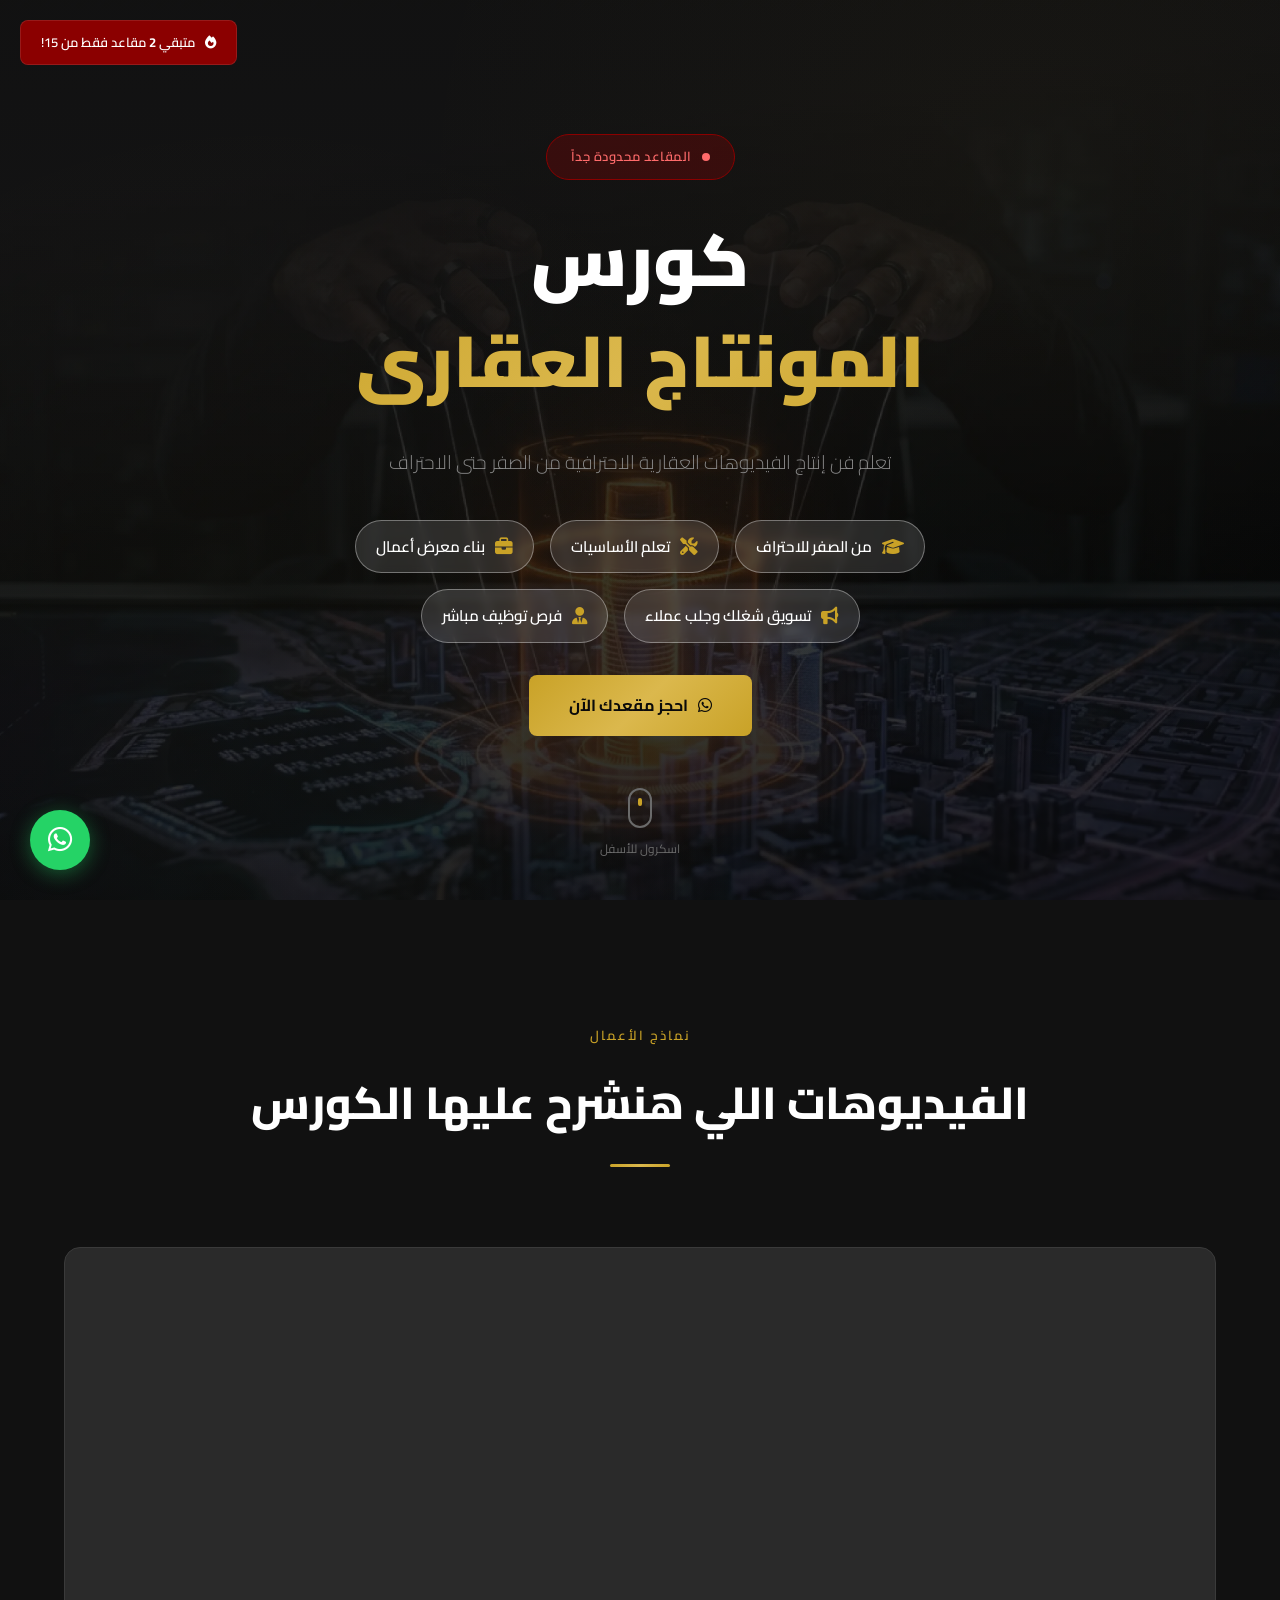
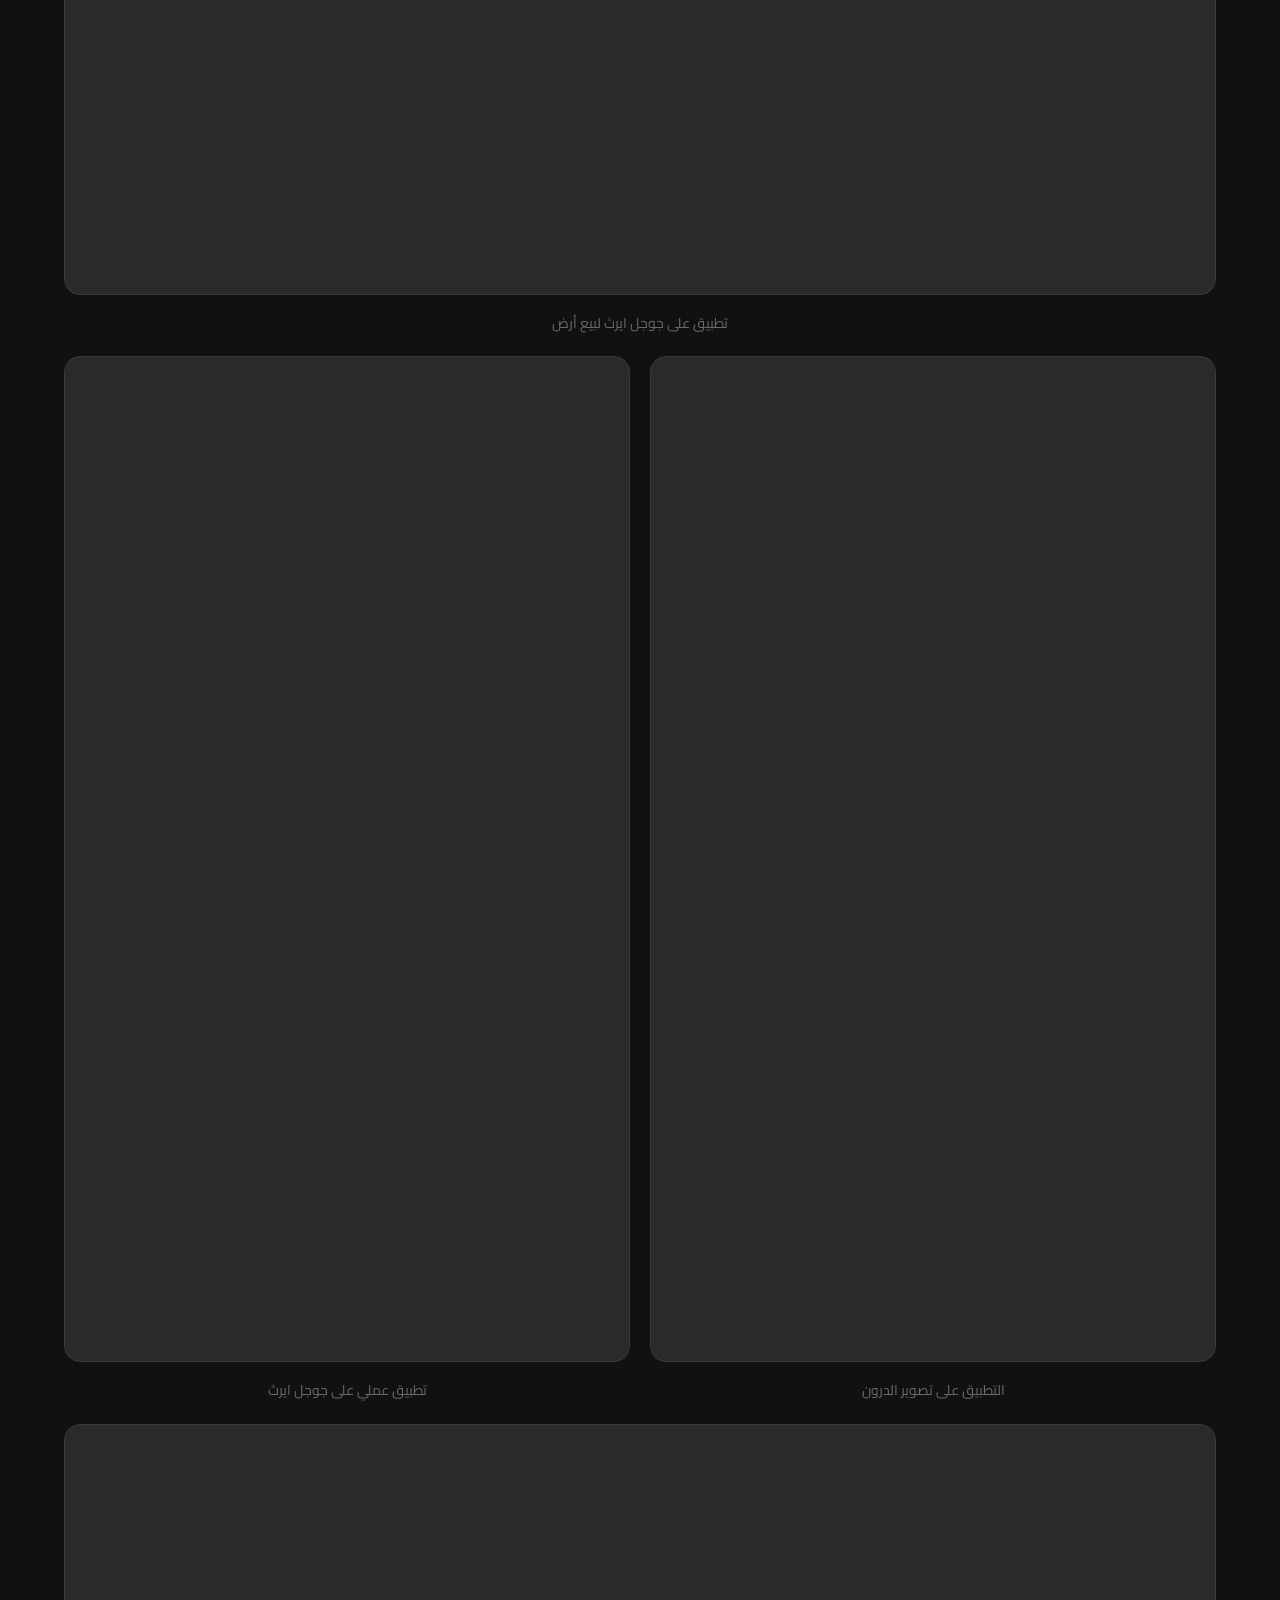
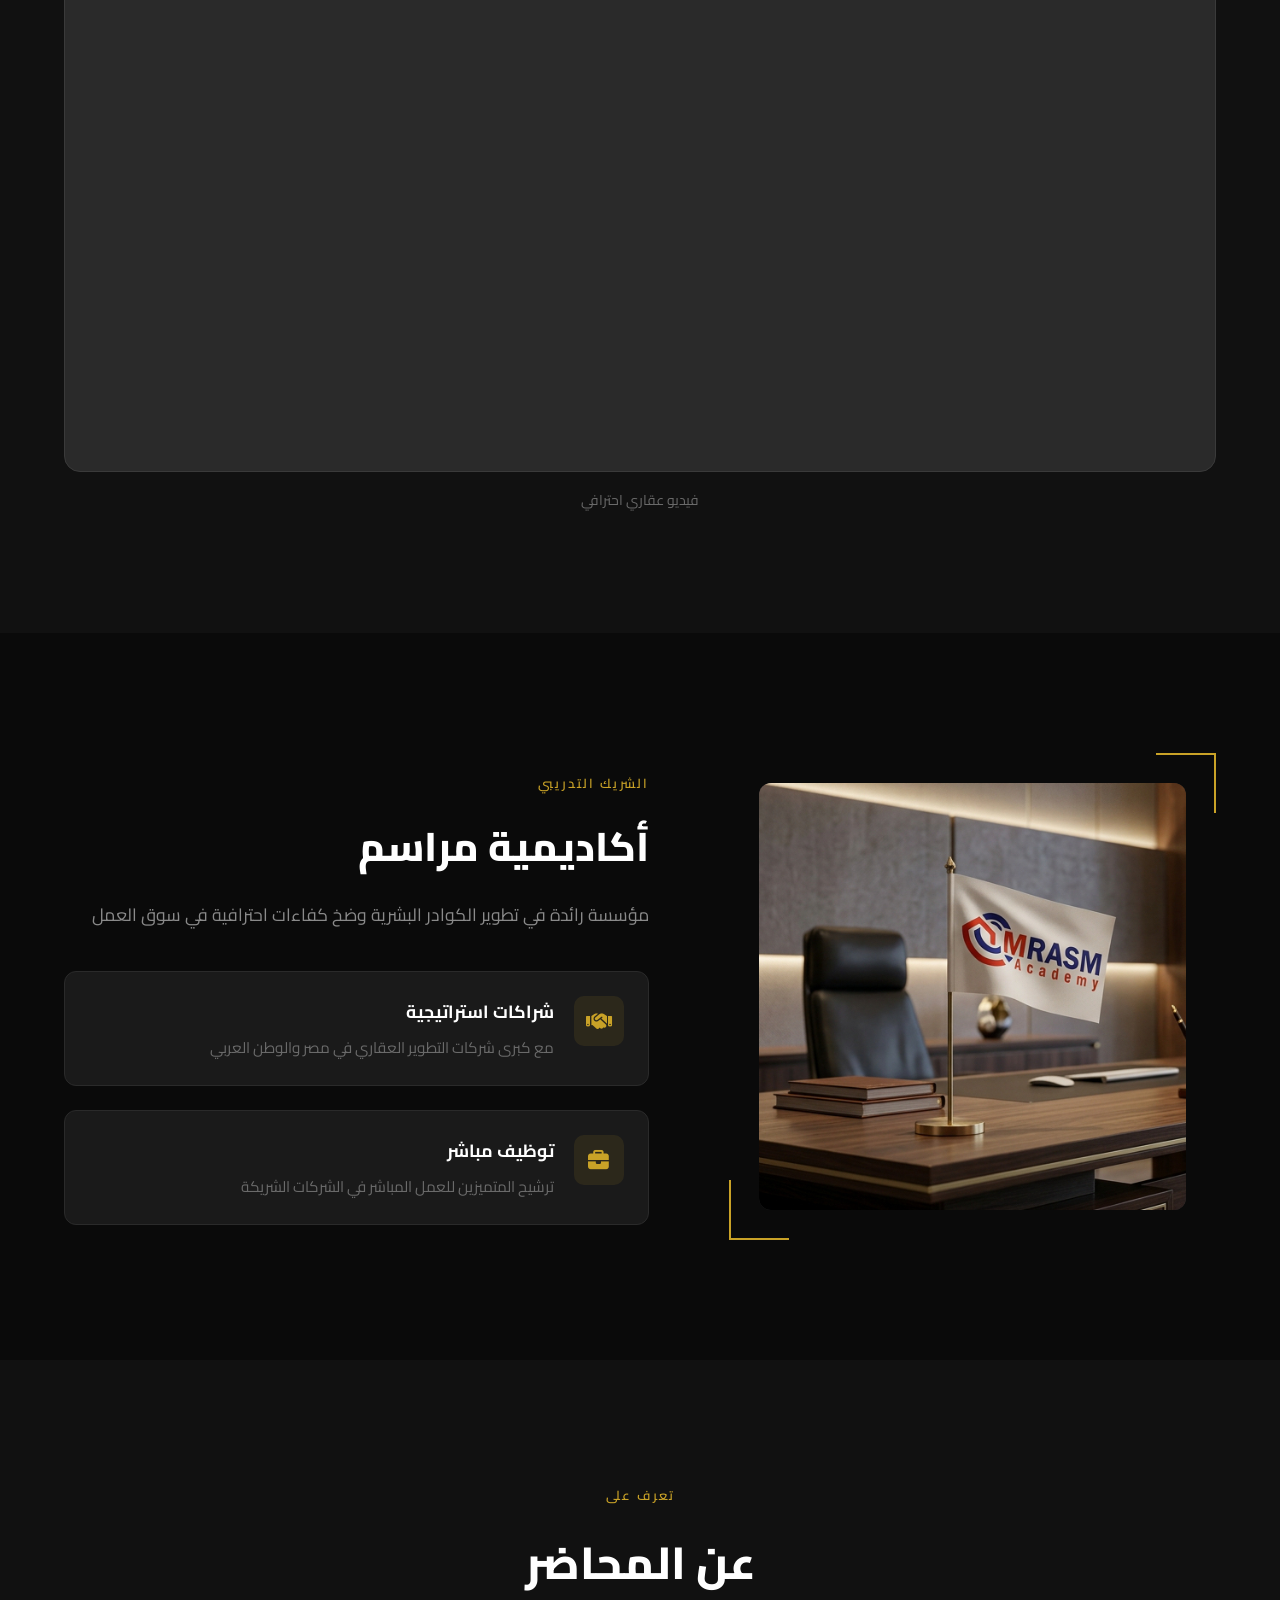
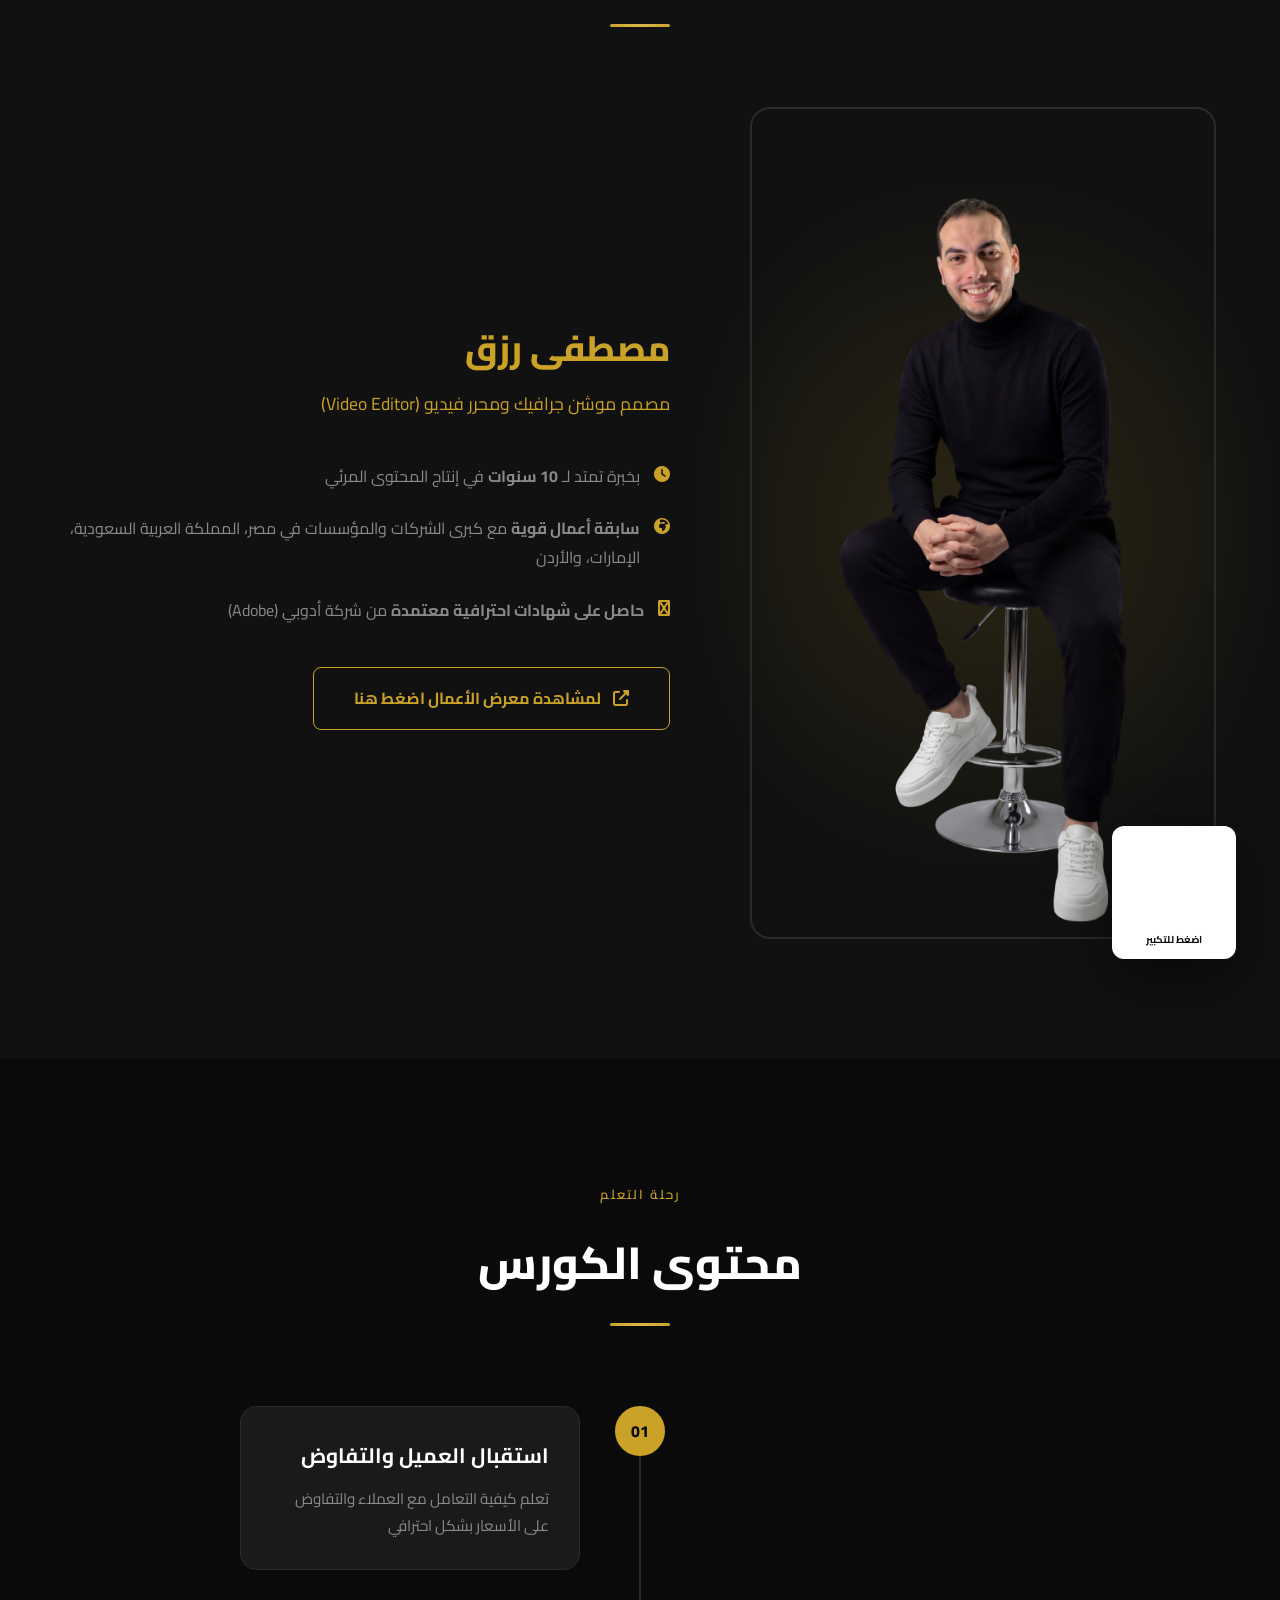
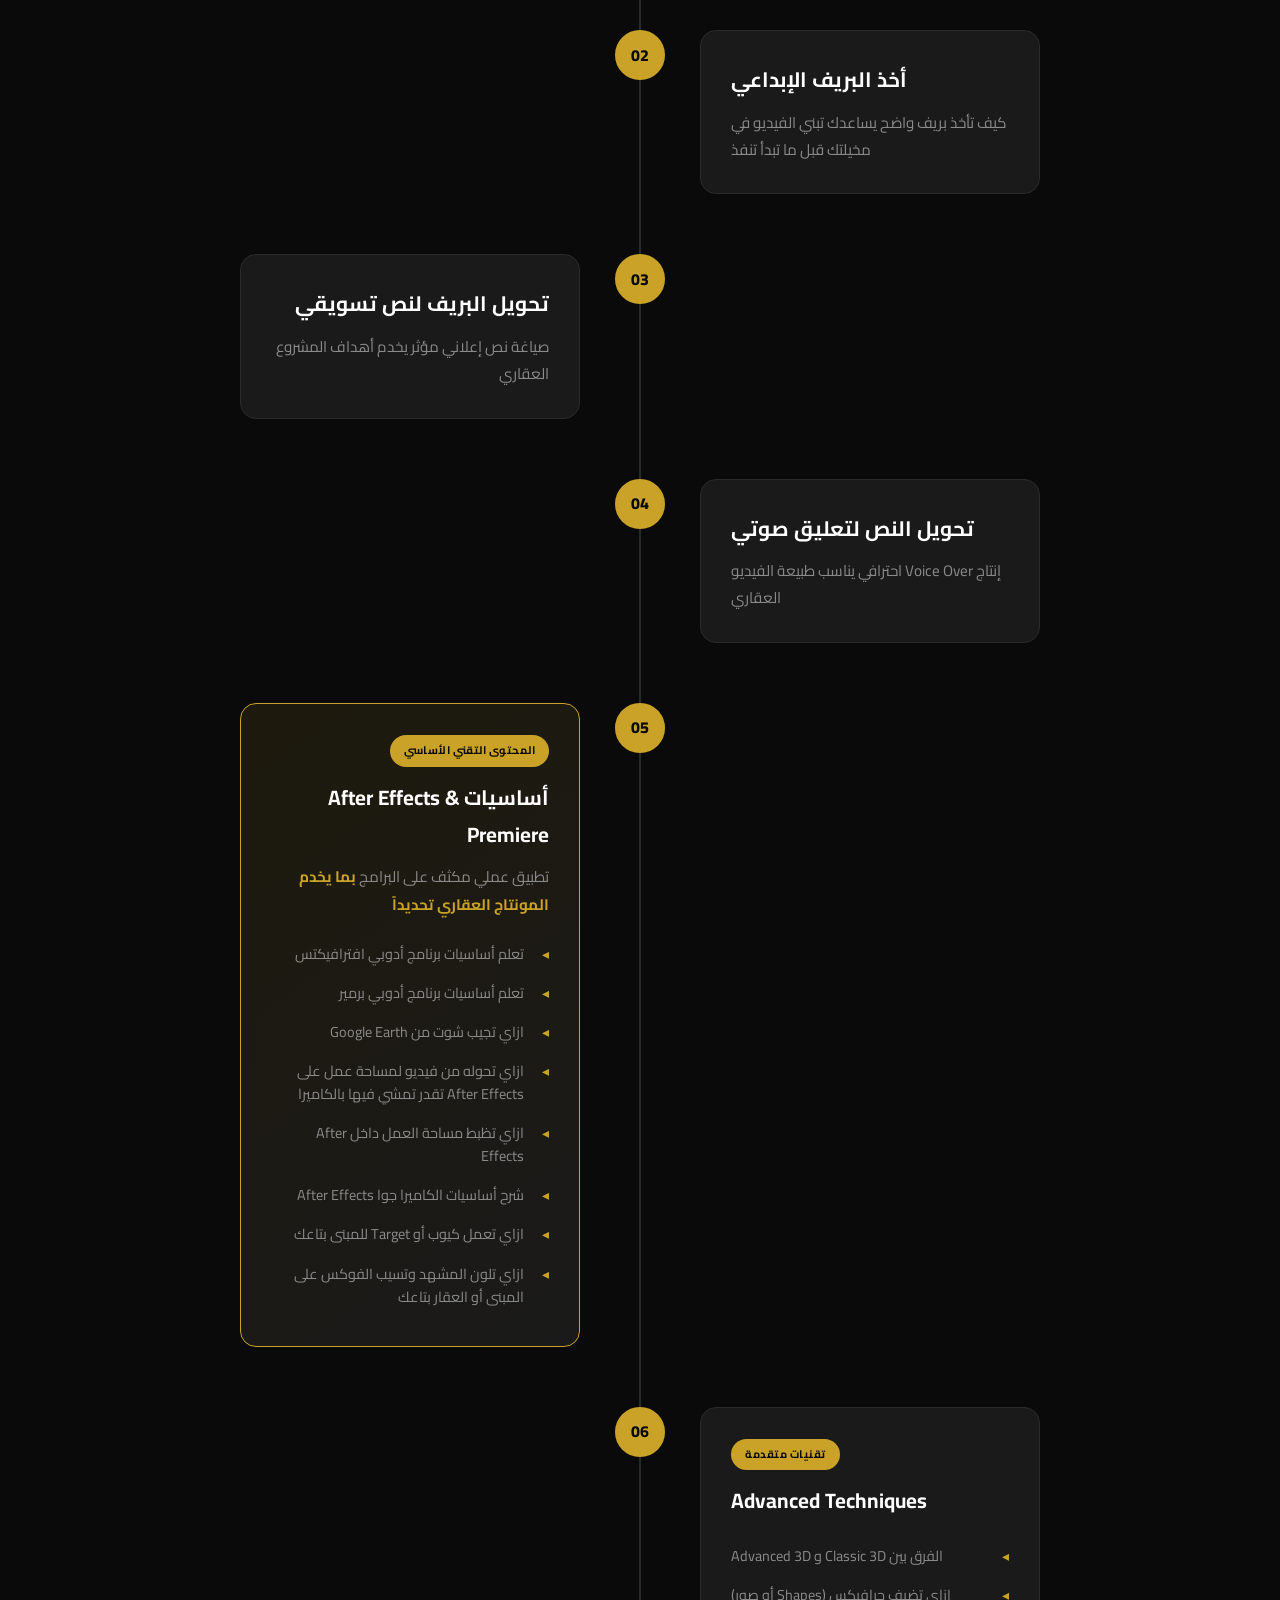
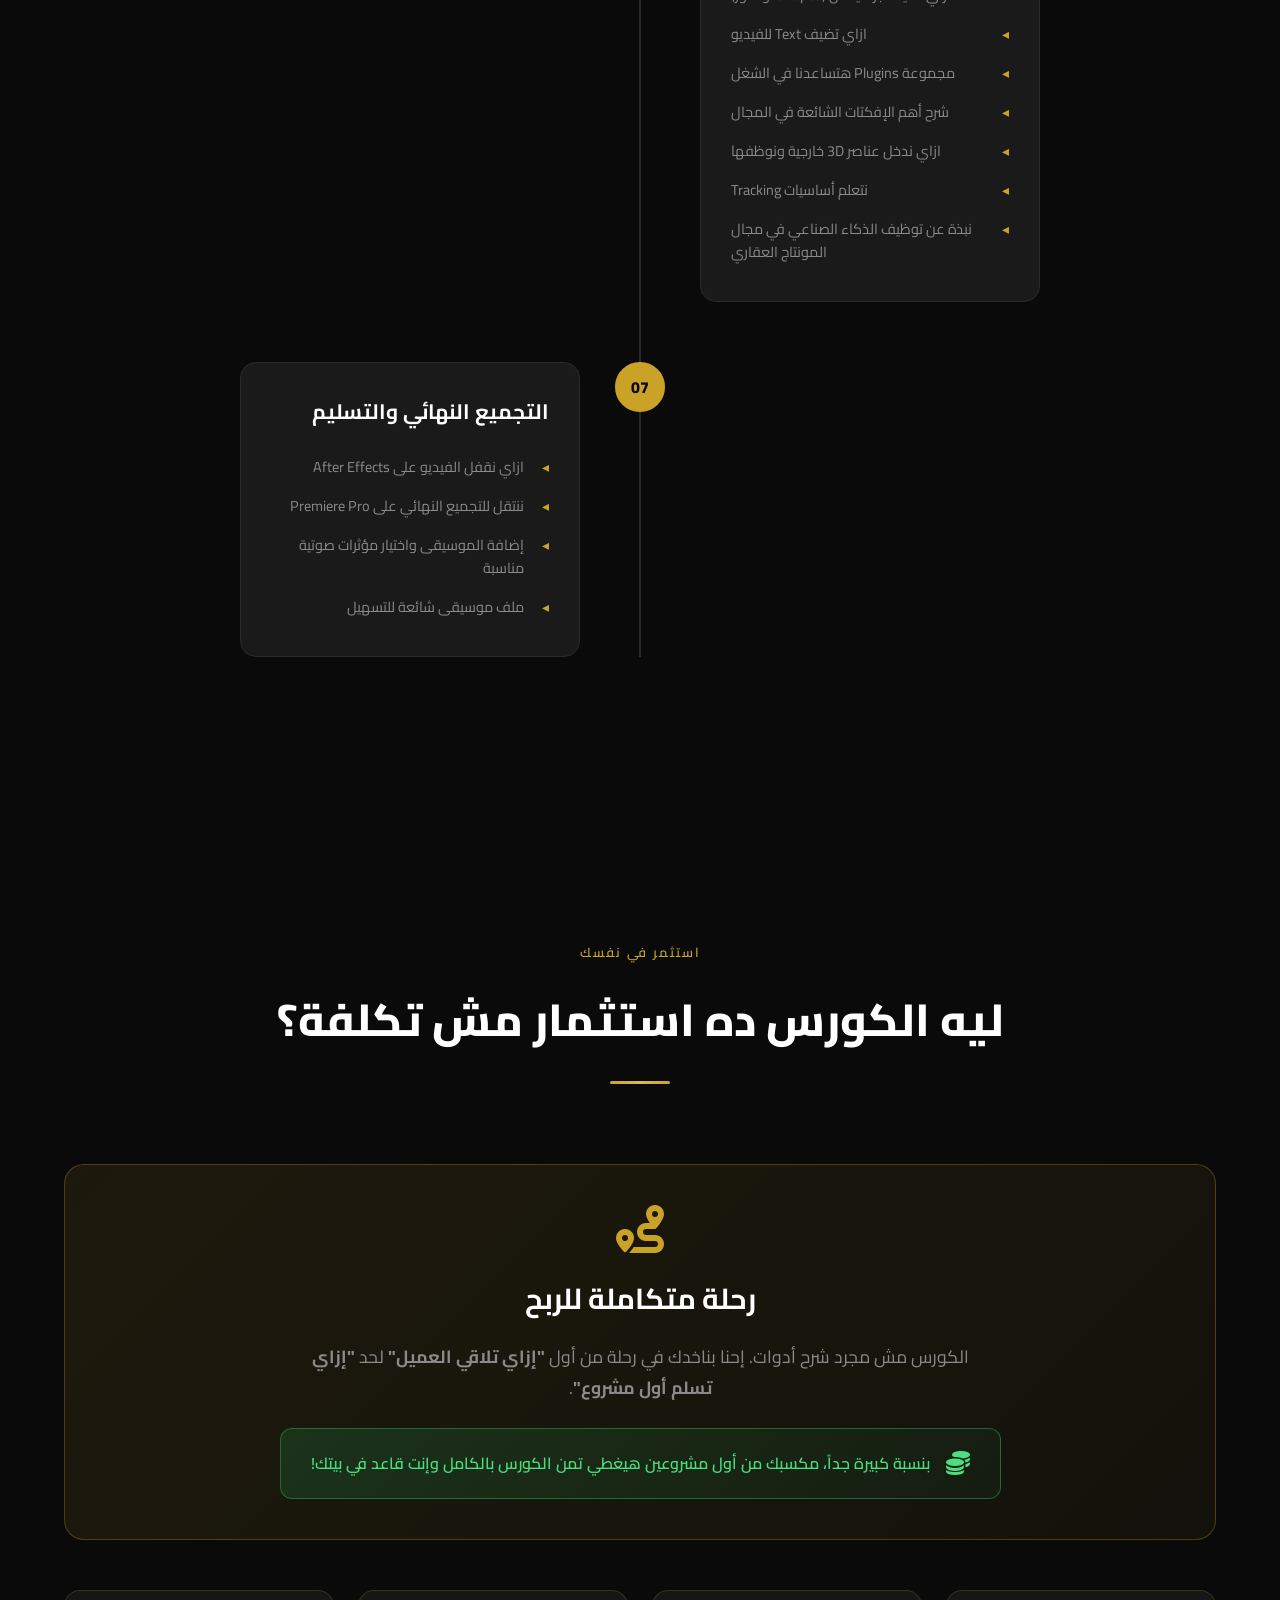
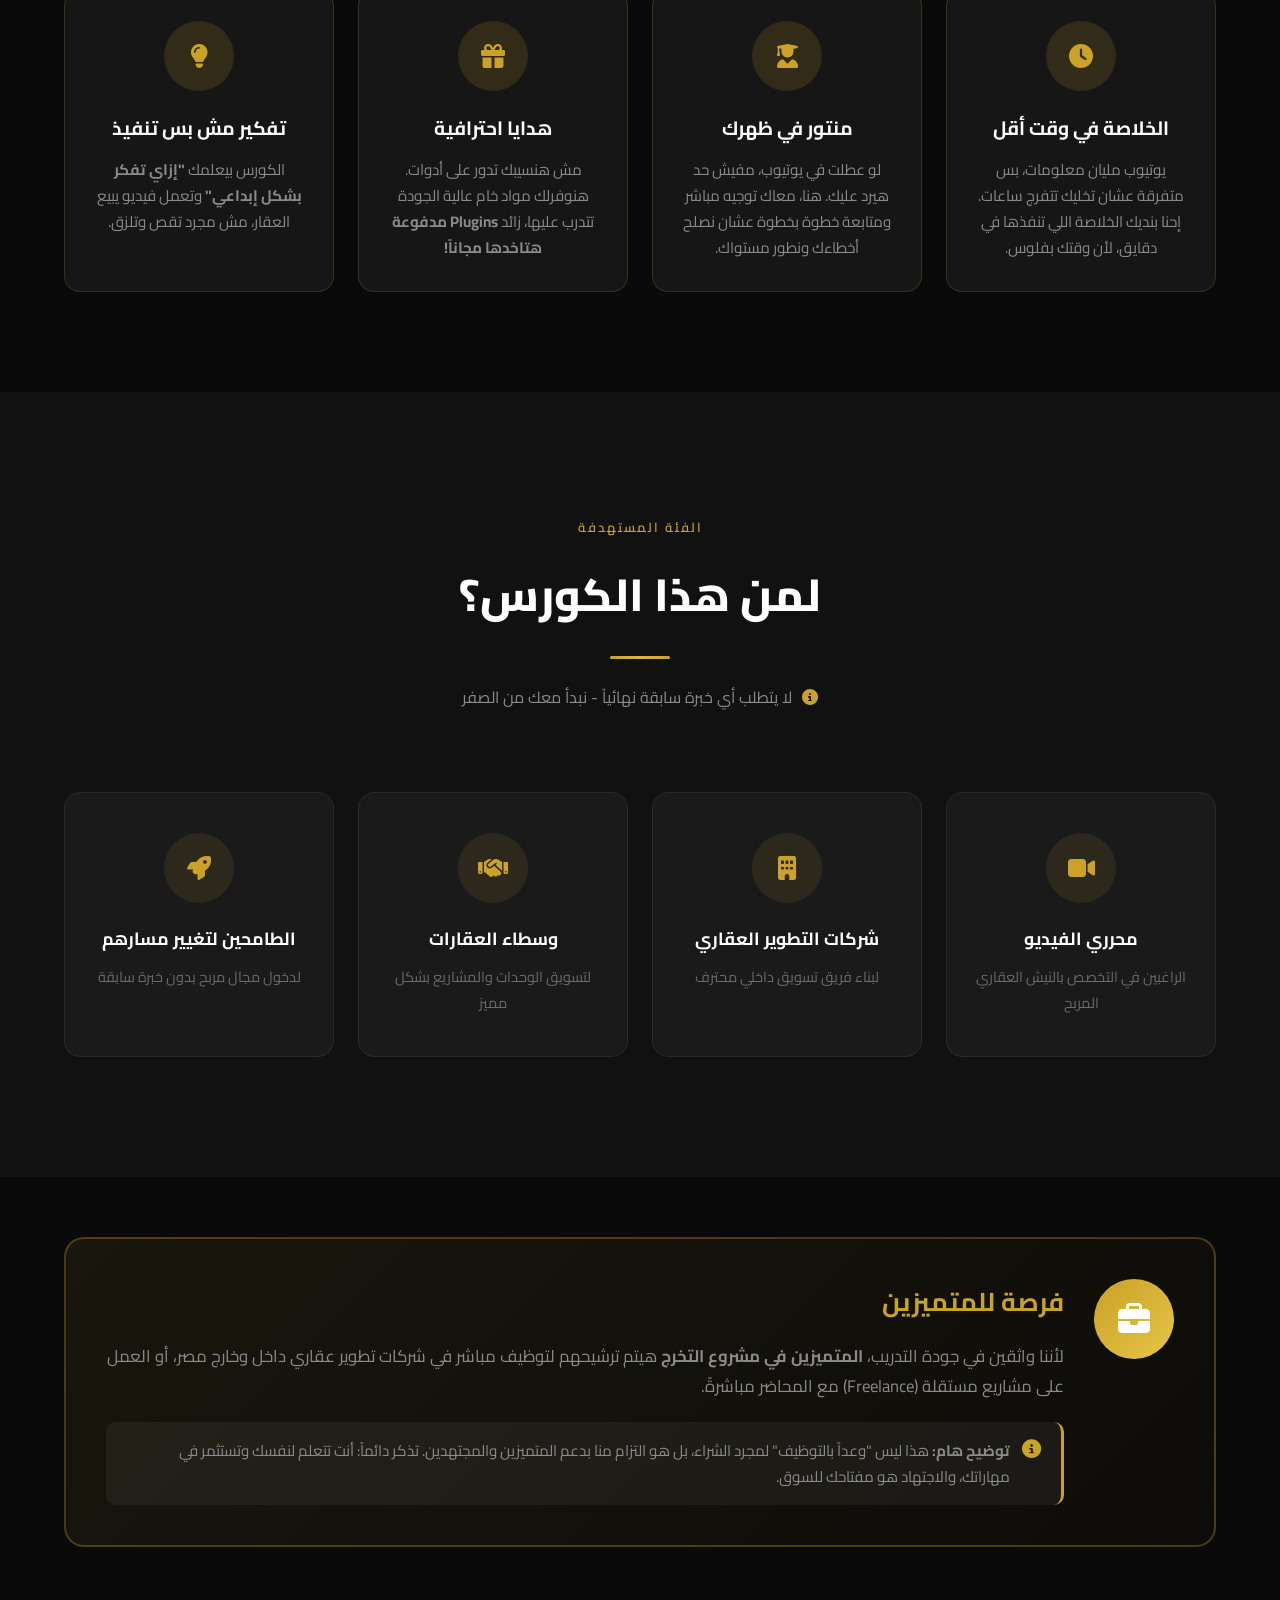
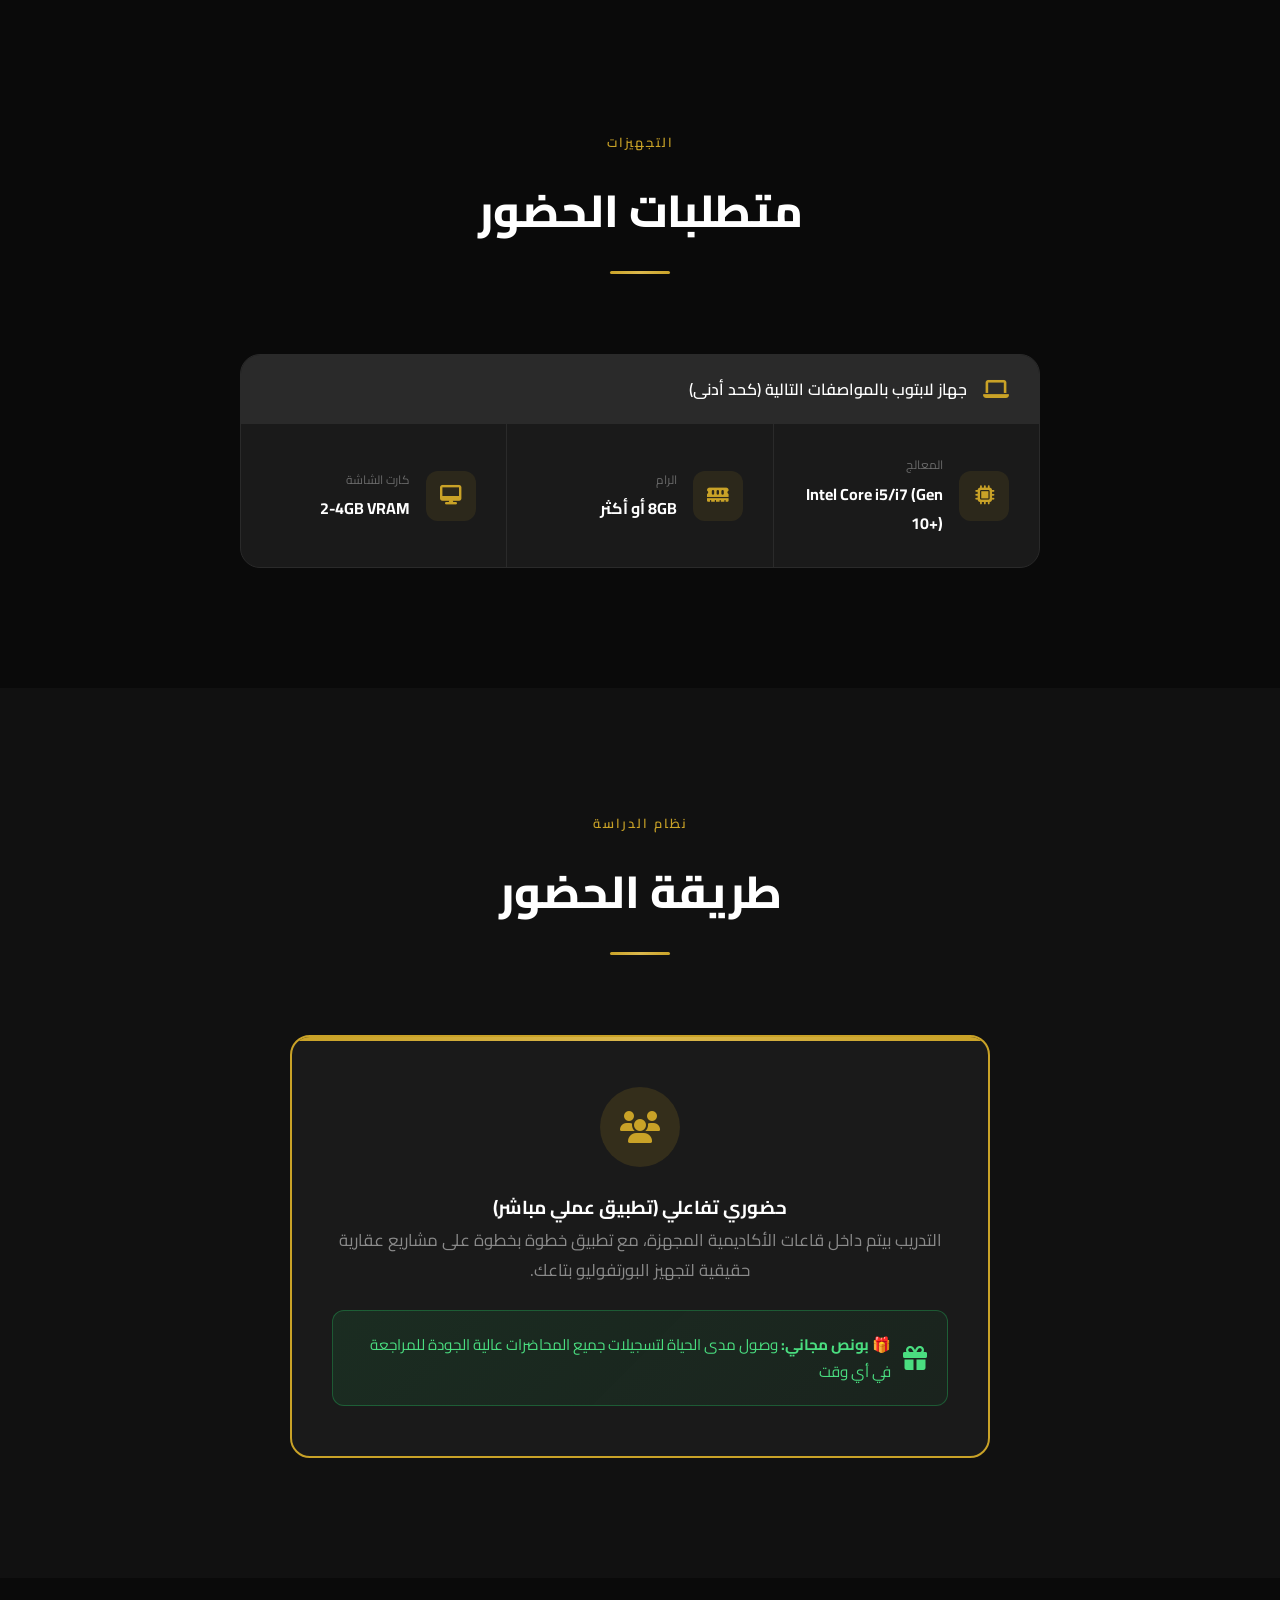
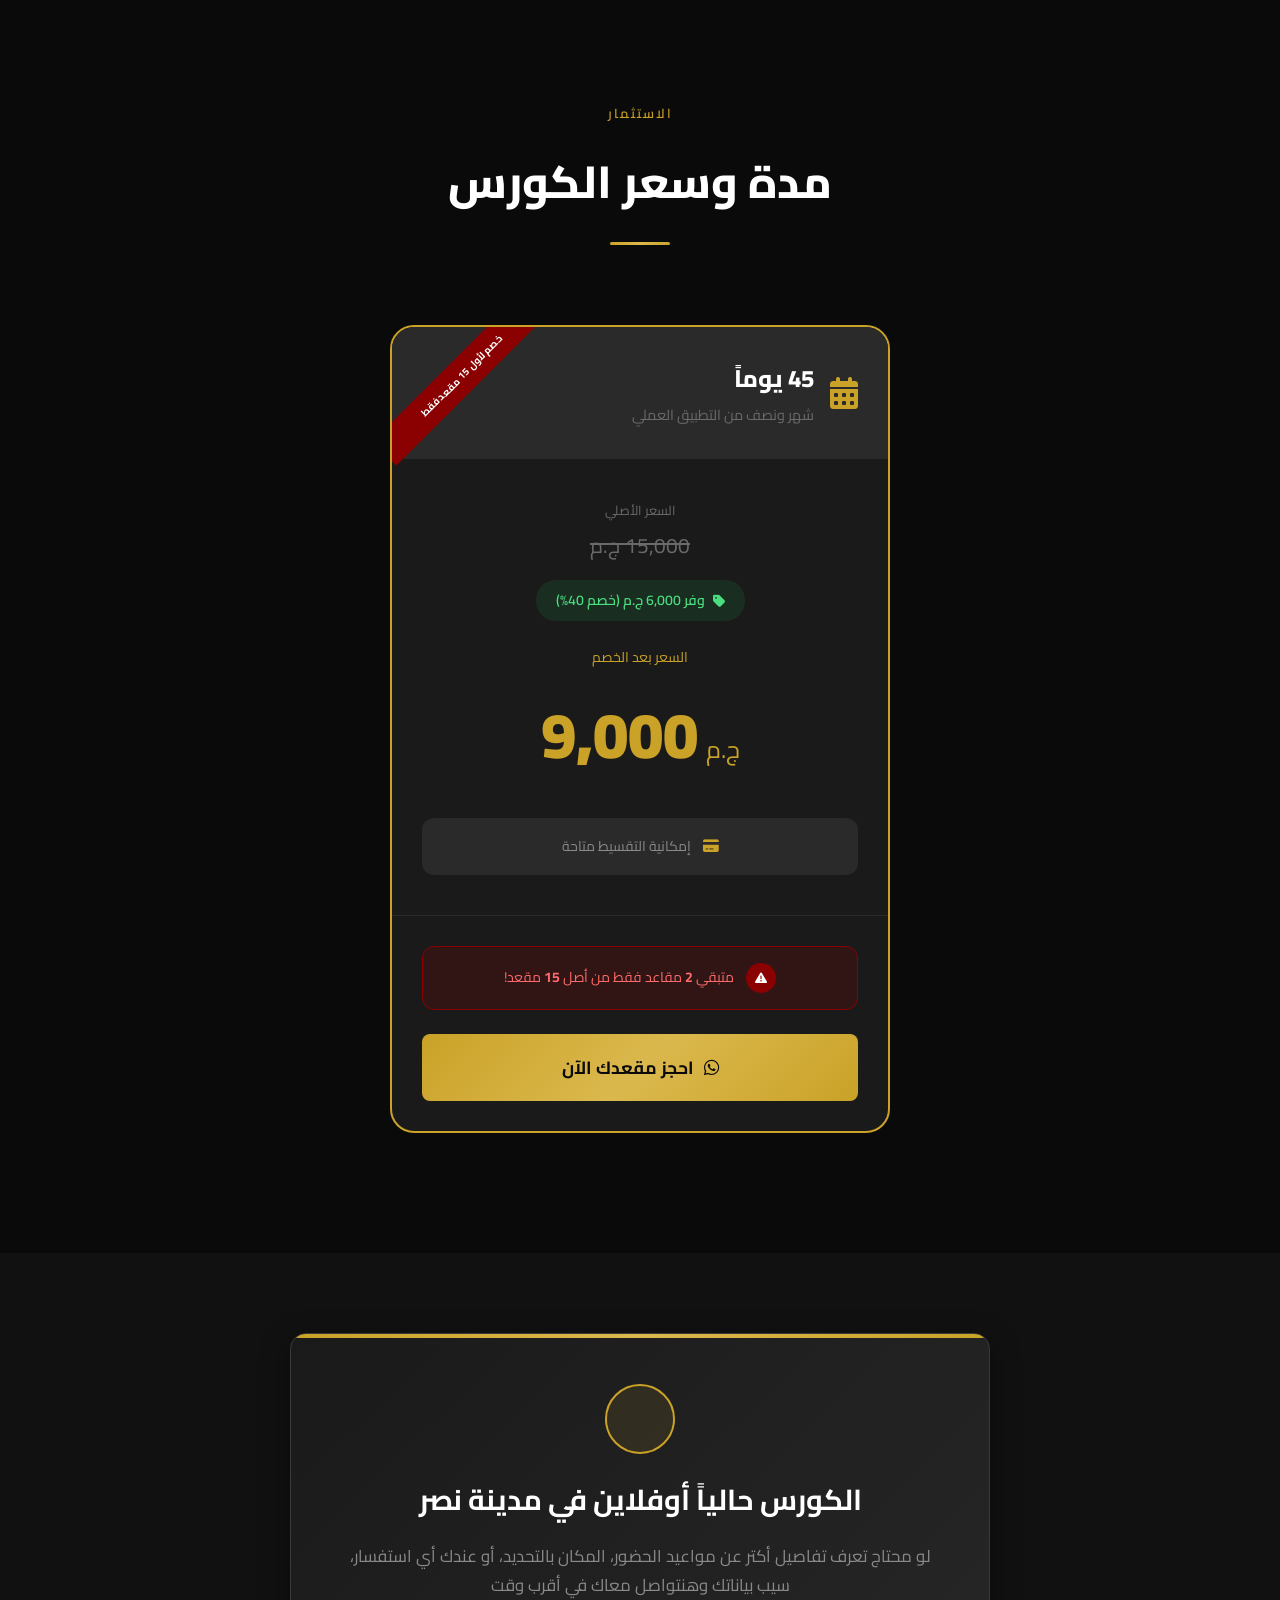
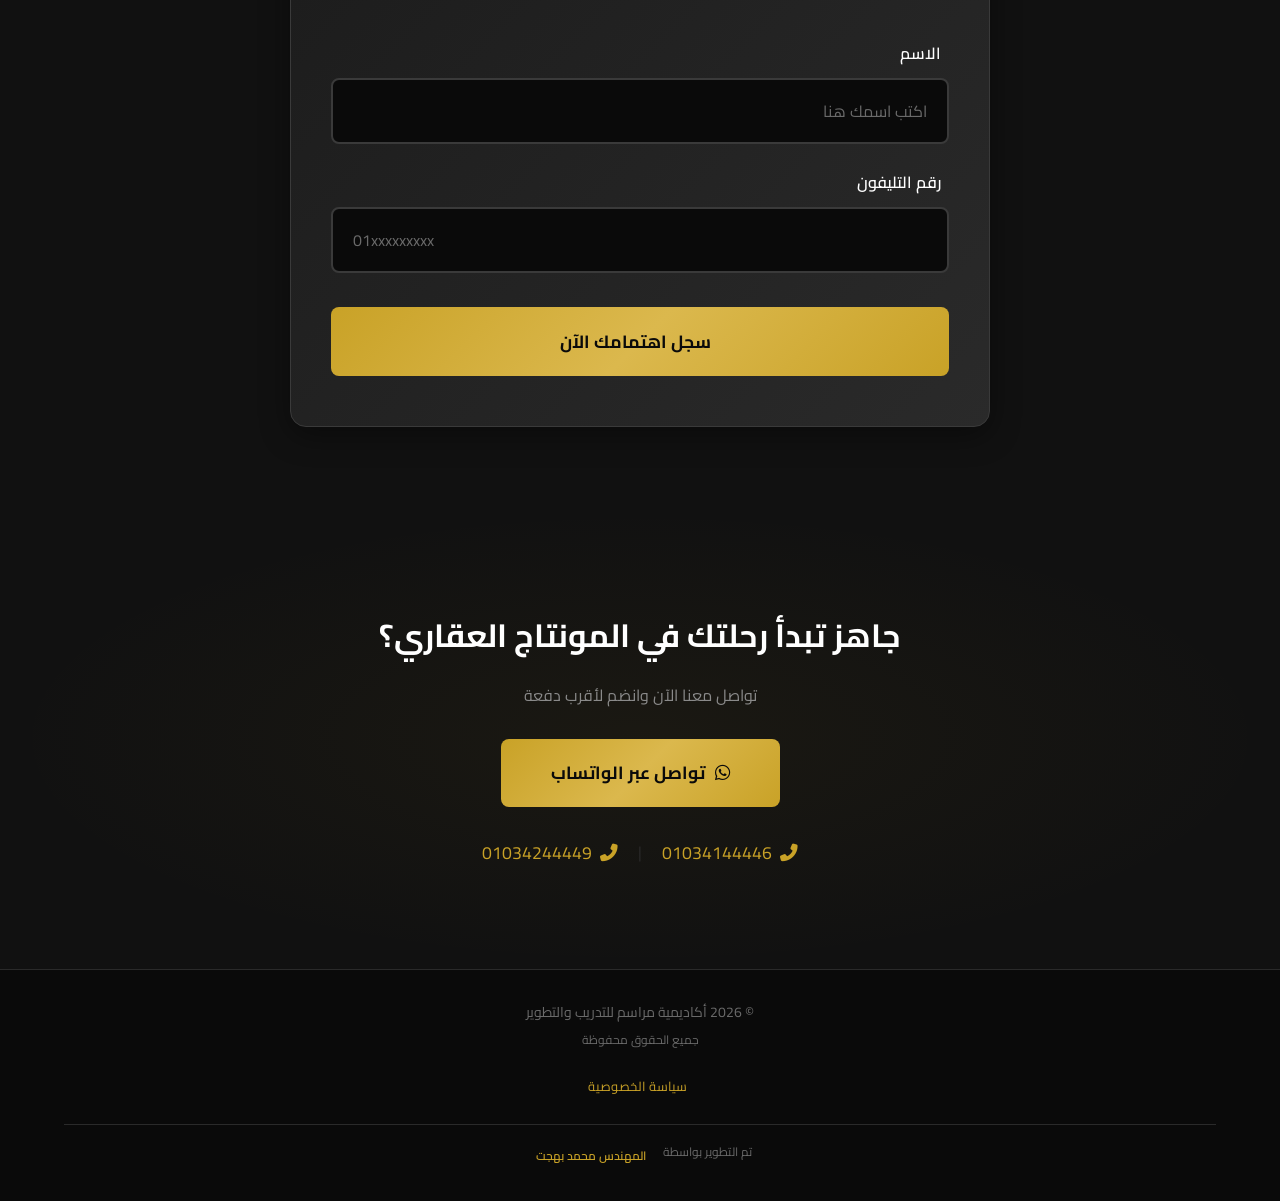
==== commit 3eb4e147: "Add privacy policy modal and developer credit in footer" ====
--- a/index.html
+++ b/index.html
@@ -712,9 +712,49 @@
             <div class="footer-content">
                 <p>&copy; 2026 أكاديمية مراسم للتدريب والتطوير</p>
                 <p class="footer-note">جميع الحقوق محفوظة</p>
+                <div class="footer-links">
+                    <a href="#" class="privacy-link" onclick="openPrivacyModal(); return false;">
+                        <i class="fas fa-shield-alt"></i>
+                        سياسة الخصوصية
+                    </a>
+                </div>
+                <div class="developer-credit">
+                    <p>تم التطوير بواسطة 
+                        <a href="https://api.whatsapp.com/send/?phone=201035624486&text&type=phone_number&app_absent=0" target="_blank" rel="noopener noreferrer" class="developer-link">
+                            <i class="fas fa-code"></i>
+                            المهندس محمد بهجت
+                        </a>
+                    </p>
+                </div>
             </div>
         </div>
     </footer>
+
+    <!-- Privacy Policy Modal -->
+    <div id="privacyModal" class="modal privacy-modal" role="dialog" aria-modal="true" aria-labelledby="privacyTitle">
+        <div class="modal-overlay" onclick="closePrivacyModal()"></div>
+        <div class="modal-container">
+            <button class="modal-close" onclick="closePrivacyModal()" aria-label="إغلاق النافذة">
+                <i class="fas fa-times"></i>
+            </button>
+            <div class="modal-header">
+                <i class="fas fa-shield-alt"></i>
+                <h2 id="privacyTitle">سياسة الخصوصية</h2>
+            </div>
+            <div class="modal-body">
+                <p>نحن نحترم خصوصيتك بالكامل. البيانات التي نقوم بجمعها (الاسم ورقم الهاتف) تُستخدم حصرياً لغرض واحد وهو التواصل معك لتأكيد حجزك في كورس المونتاج العقاري أو الرد على استفساراتك.</p>
+                <p>نحن نلتزم التام بعدم مشاركة، أو بيع، أو تأجير بياناتك الشخصية لأي طرف ثالث تحت أي ظرف.</p>
+            </div>
+            <div class="modal-footer">
+                <button class="btn btn-gold" onclick="closePrivacyModal()">
+                    <span class="btn-content">
+                        <i class="fas fa-check"></i>
+                        فهمت
+                    </span>
+                </button>
+            </div>
+        </div>
+    </div>
 
     <script src="script.js" defer></script>
 </body>
--- a/styles.css
+++ b/styles.css
@@ -1339,6 +1339,198 @@
     margin-top: 4px;
 }
 
+.footer-links {
+    margin-top: 16px;
+}
+
+.privacy-link {
+    display: inline-flex;
+    align-items: center;
+    gap: 6px;
+    color: var(--gold);
+    text-decoration: none;
+    font-size: 13px;
+    transition: all 0.3s ease;
+    padding: 6px 12px;
+    border-radius: 6px;
+}
+
+.privacy-link:hover {
+    color: var(--gold-light);
+    background: rgba(201, 162, 39, 0.1);
+}
+
+.privacy-link i {
+    font-size: 14px;
+}
+
+.developer-credit {
+    margin-top: 20px;
+    padding-top: 16px;
+    border-top: 1px solid var(--charcoal);
+}
+
+.developer-credit p {
+    color: var(--gray);
+    font-size: 12px;
+    margin: 0;
+}
+
+.developer-link {
+    display: inline-flex;
+    align-items: center;
+    gap: 6px;
+    color: var(--gold);
+    text-decoration: none;
+    font-weight: 600;
+    transition: all 0.3s ease;
+    padding: 4px 8px;
+    border-radius: 4px;
+}
+
+.developer-link:hover {
+    color: var(--gold-light);
+    background: rgba(201, 162, 39, 0.1);
+}
+
+.developer-link i {
+    font-size: 13px;
+}
+
+/* ===== Privacy Policy Modal ===== */
+.privacy-modal {
+    display: none;
+    position: fixed;
+    top: 0;
+    left: 0;
+    width: 100%;
+    height: 100%;
+    z-index: 10000;
+    align-items: center;
+    justify-content: center;
+}
+
+.privacy-modal.active {
+    display: flex;
+}
+
+.modal-overlay {
+    position: absolute;
+    top: 0;
+    left: 0;
+    width: 100%;
+    height: 100%;
+    background: rgba(0, 0, 0, 0.85);
+    backdrop-filter: blur(4px);
+    animation: fadeIn 0.3s ease;
+}
+
+.modal-container {
+    position: relative;
+    background: linear-gradient(135deg, var(--black-soft) 0%, var(--charcoal) 100%);
+    border-radius: 16px;
+    max-width: 600px;
+    width: 90%;
+    max-height: 80vh;
+    overflow: hidden;
+    border: 1px solid var(--charcoal-light);
+    box-shadow: 0 20px 60px rgba(0, 0, 0, 0.5);
+    animation: slideUp 0.4s ease;
+    z-index: 1;
+}
+
+.modal-close {
+    position: absolute;
+    top: 16px;
+    left: 16px;
+    background: rgba(255, 255, 255, 0.1);
+    border: none;
+    width: 36px;
+    height: 36px;
+    border-radius: 50%;
+    display: flex;
+    align-items: center;
+    justify-content: center;
+    cursor: pointer;
+    transition: all 0.3s ease;
+    color: var(--white);
+    font-size: 18px;
+    z-index: 2;
+}
+
+.modal-close:hover {
+    background: var(--danger);
+    transform: rotate(90deg);
+}
+
+.modal-header {
+    background: linear-gradient(135deg, var(--gold-dark) 0%, var(--gold) 100%);
+    padding: 30px 24px;
+    text-align: center;
+    border-bottom: 2px solid var(--gold);
+}
+
+.modal-header i {
+    font-size: 48px;
+    color: var(--white);
+    margin-bottom: 12px;
+    display: block;
+}
+
+.modal-header h2 {
+    color: var(--white);
+    font-size: 1.8rem;
+    margin: 0;
+    font-weight: 700;
+}
+
+.modal-body {
+    padding: 32px 24px;
+    overflow-y: auto;
+    max-height: calc(80vh - 200px);
+}
+
+.modal-body p {
+    color: var(--gray-light);
+    font-size: 1.05rem;
+    line-height: 1.8;
+    margin-bottom: 20px;
+}
+
+.modal-body p:last-child {
+    margin-bottom: 0;
+}
+
+.modal-footer {
+    padding: 20px 24px;
+    border-top: 1px solid var(--charcoal-light);
+    text-align: center;
+}
+
+.modal-footer .btn {
+    min-width: 150px;
+}
+
+@keyframes fadeIn {
+    from {
+        opacity: 0;
+    }
+    to {
+        opacity: 1;
+    }
+}
+
+@keyframes slideUp {
+    from {
+        opacity: 0;
+        transform: translateY(40px);
+    }
+    to {
+        opacity: 1;
+        transform: translateY(0);
+    }
+}
+
 /* ===== Animations ===== */
 .reveal-up, .reveal-left, .reveal-right {
     opacity: 0;
--- a/styles.css
+++ b/styles.css
@@ -1339,6 +1339,198 @@
     margin-top: 4px;
 }
 
+.footer-links {
+    margin-top: 16px;
+}
+
+.privacy-link {
+    display: inline-flex;
+    align-items: center;
+    gap: 6px;
+    color: var(--gold);
+    text-decoration: none;
+    font-size: 13px;
+    transition: all 0.3s ease;
+    padding: 6px 12px;
+    border-radius: 6px;
+}
+
+.privacy-link:hover {
+    color: var(--gold-light);
+    background: rgba(201, 162, 39, 0.1);
+}
+
+.privacy-link i {
+    font-size: 14px;
+}
+
+.developer-credit {
+    margin-top: 20px;
+    padding-top: 16px;
+    border-top: 1px solid var(--charcoal);
+}
+
+.developer-credit p {
+    color: var(--gray);
+    font-size: 12px;
+    margin: 0;
+}
+
+.developer-link {
+    display: inline-flex;
+    align-items: center;
+    gap: 6px;
+    color: var(--gold);
+    text-decoration: none;
+    font-weight: 600;
+    transition: all 0.3s ease;
+    padding: 4px 8px;
+    border-radius: 4px;
+}
+
+.developer-link:hover {
+    color: var(--gold-light);
+    background: rgba(201, 162, 39, 0.1);
+}
+
+.developer-link i {
+    font-size: 13px;
+}
+
+/* ===== Privacy Policy Modal ===== */
+.privacy-modal {
+    display: none;
+    position: fixed;
+    top: 0;
+    left: 0;
+    width: 100%;
+    height: 100%;
+    z-index: 10000;
+    align-items: center;
+    justify-content: center;
+}
+
+.privacy-modal.active {
+    display: flex;
+}
+
+.modal-overlay {
+    position: absolute;
+    top: 0;
+    left: 0;
+    width: 100%;
+    height: 100%;
+    background: rgba(0, 0, 0, 0.85);
+    backdrop-filter: blur(4px);
+    animation: fadeIn 0.3s ease;
+}
+
+.modal-container {
+    position: relative;
+    background: linear-gradient(135deg, var(--black-soft) 0%, var(--charcoal) 100%);
+    border-radius: 16px;
+    max-width: 600px;
+    width: 90%;
+    max-height: 80vh;
+    overflow: hidden;
+    border: 1px solid var(--charcoal-light);
+    box-shadow: 0 20px 60px rgba(0, 0, 0, 0.5);
+    animation: slideUp 0.4s ease;
+    z-index: 1;
+}
+
+.modal-close {
+    position: absolute;
+    top: 16px;
+    left: 16px;
+    background: rgba(255, 255, 255, 0.1);
+    border: none;
+    width: 36px;
+    height: 36px;
+    border-radius: 50%;
+    display: flex;
+    align-items: center;
+    justify-content: center;
+    cursor: pointer;
+    transition: all 0.3s ease;
+    color: var(--white);
+    font-size: 18px;
+    z-index: 2;
+}
+
+.modal-close:hover {
+    background: var(--danger);
+    transform: rotate(90deg);
+}
+
+.modal-header {
+    background: linear-gradient(135deg, var(--gold-dark) 0%, var(--gold) 100%);
+    padding: 30px 24px;
+    text-align: center;
+    border-bottom: 2px solid var(--gold);
+}
+
+.modal-header i {
+    font-size: 48px;
+    color: var(--white);
+    margin-bottom: 12px;
+    display: block;
+}
+
+.modal-header h2 {
+    color: var(--white);
+    font-size: 1.8rem;
+    margin: 0;
+    font-weight: 700;
+}
+
+.modal-body {
+    padding: 32px 24px;
+    overflow-y: auto;
+    max-height: calc(80vh - 200px);
+}
+
+.modal-body p {
+    color: var(--gray-light);
+    font-size: 1.05rem;
+    line-height: 1.8;
+    margin-bottom: 20px;
+}
+
+.modal-body p:last-child {
+    margin-bottom: 0;
+}
+
+.modal-footer {
+    padding: 20px 24px;
+    border-top: 1px solid var(--charcoal-light);
+    text-align: center;
+}
+
+.modal-footer .btn {
+    min-width: 150px;
+}
+
+@keyframes fadeIn {
+    from {
+        opacity: 0;
+    }
+    to {
+        opacity: 1;
+    }
+}
+
+@keyframes slideUp {
+    from {
+        opacity: 0;
+        transform: translateY(40px);
+    }
+    to {
+        opacity: 1;
+        transform: translateY(0);
+    }
+}
+
 /* ===== Animations ===== */
 .reveal-up, .reveal-left, .reveal-right {
     opacity: 0;
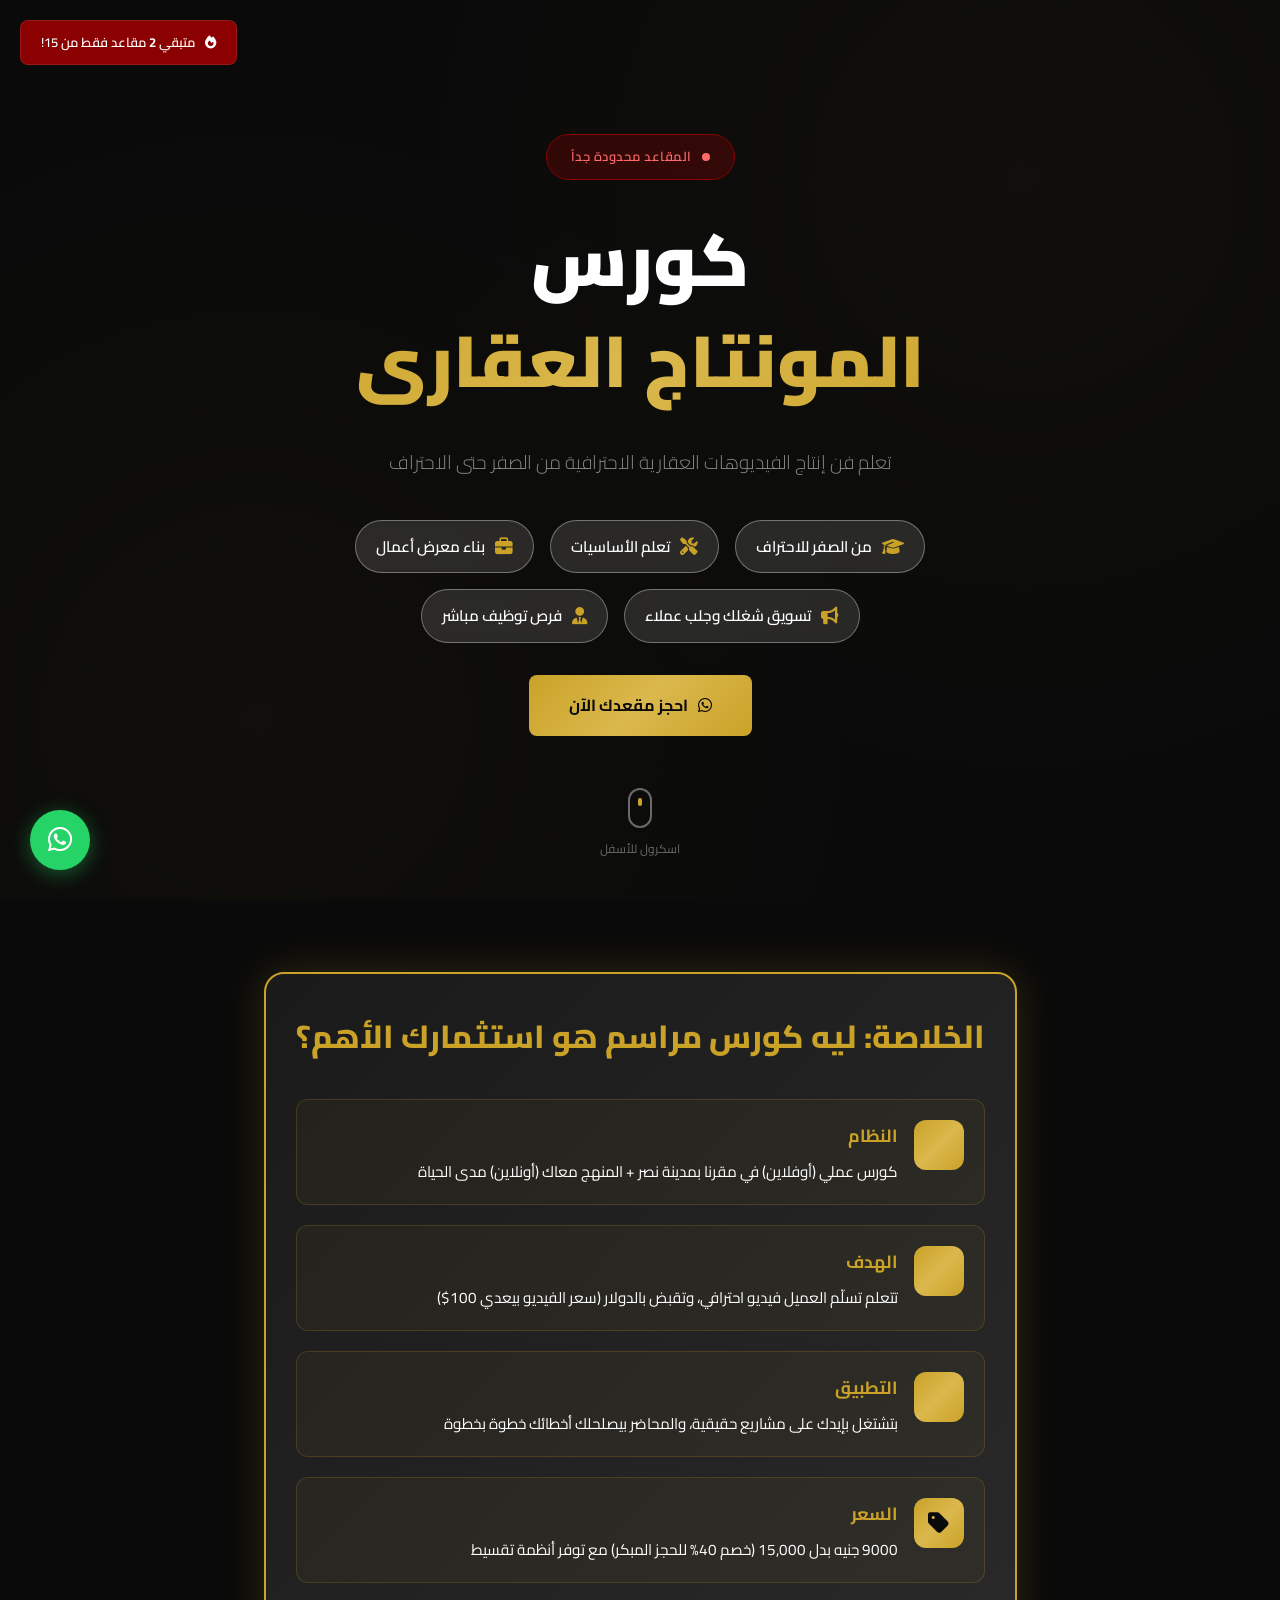
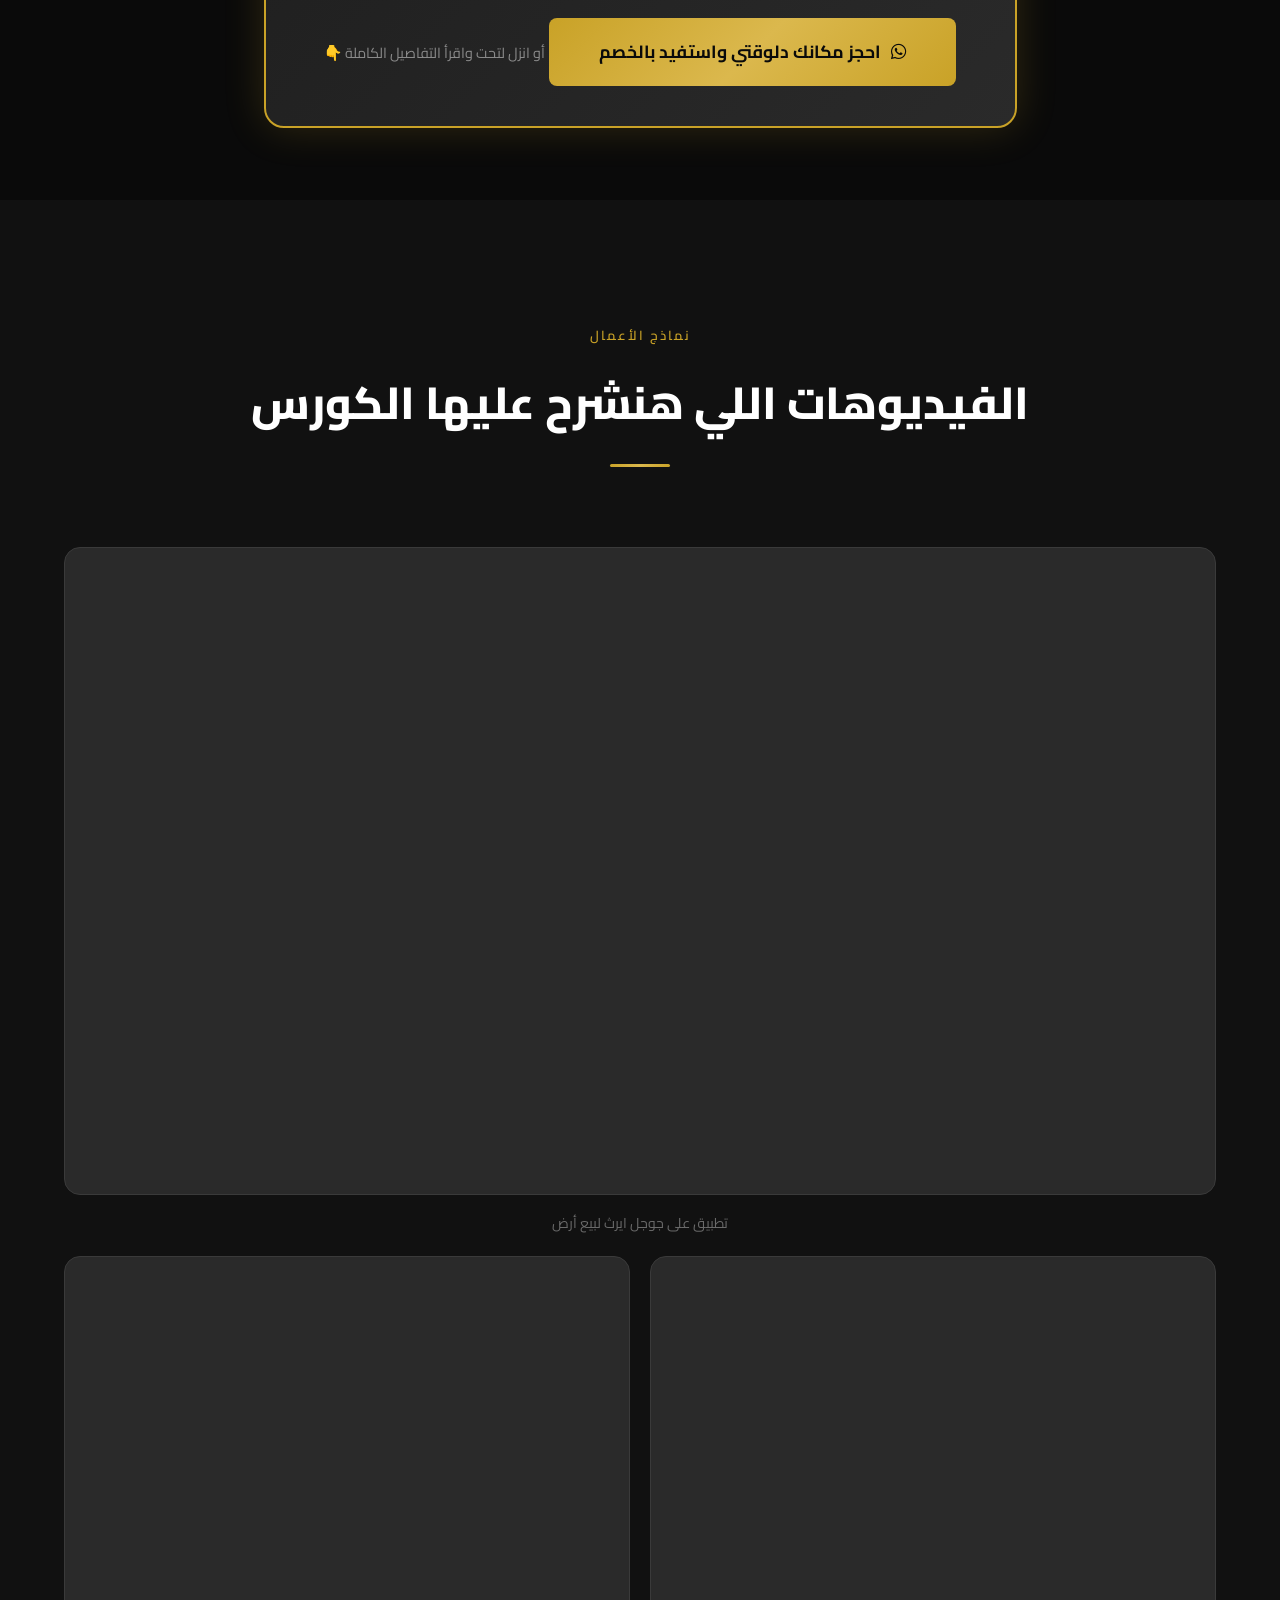
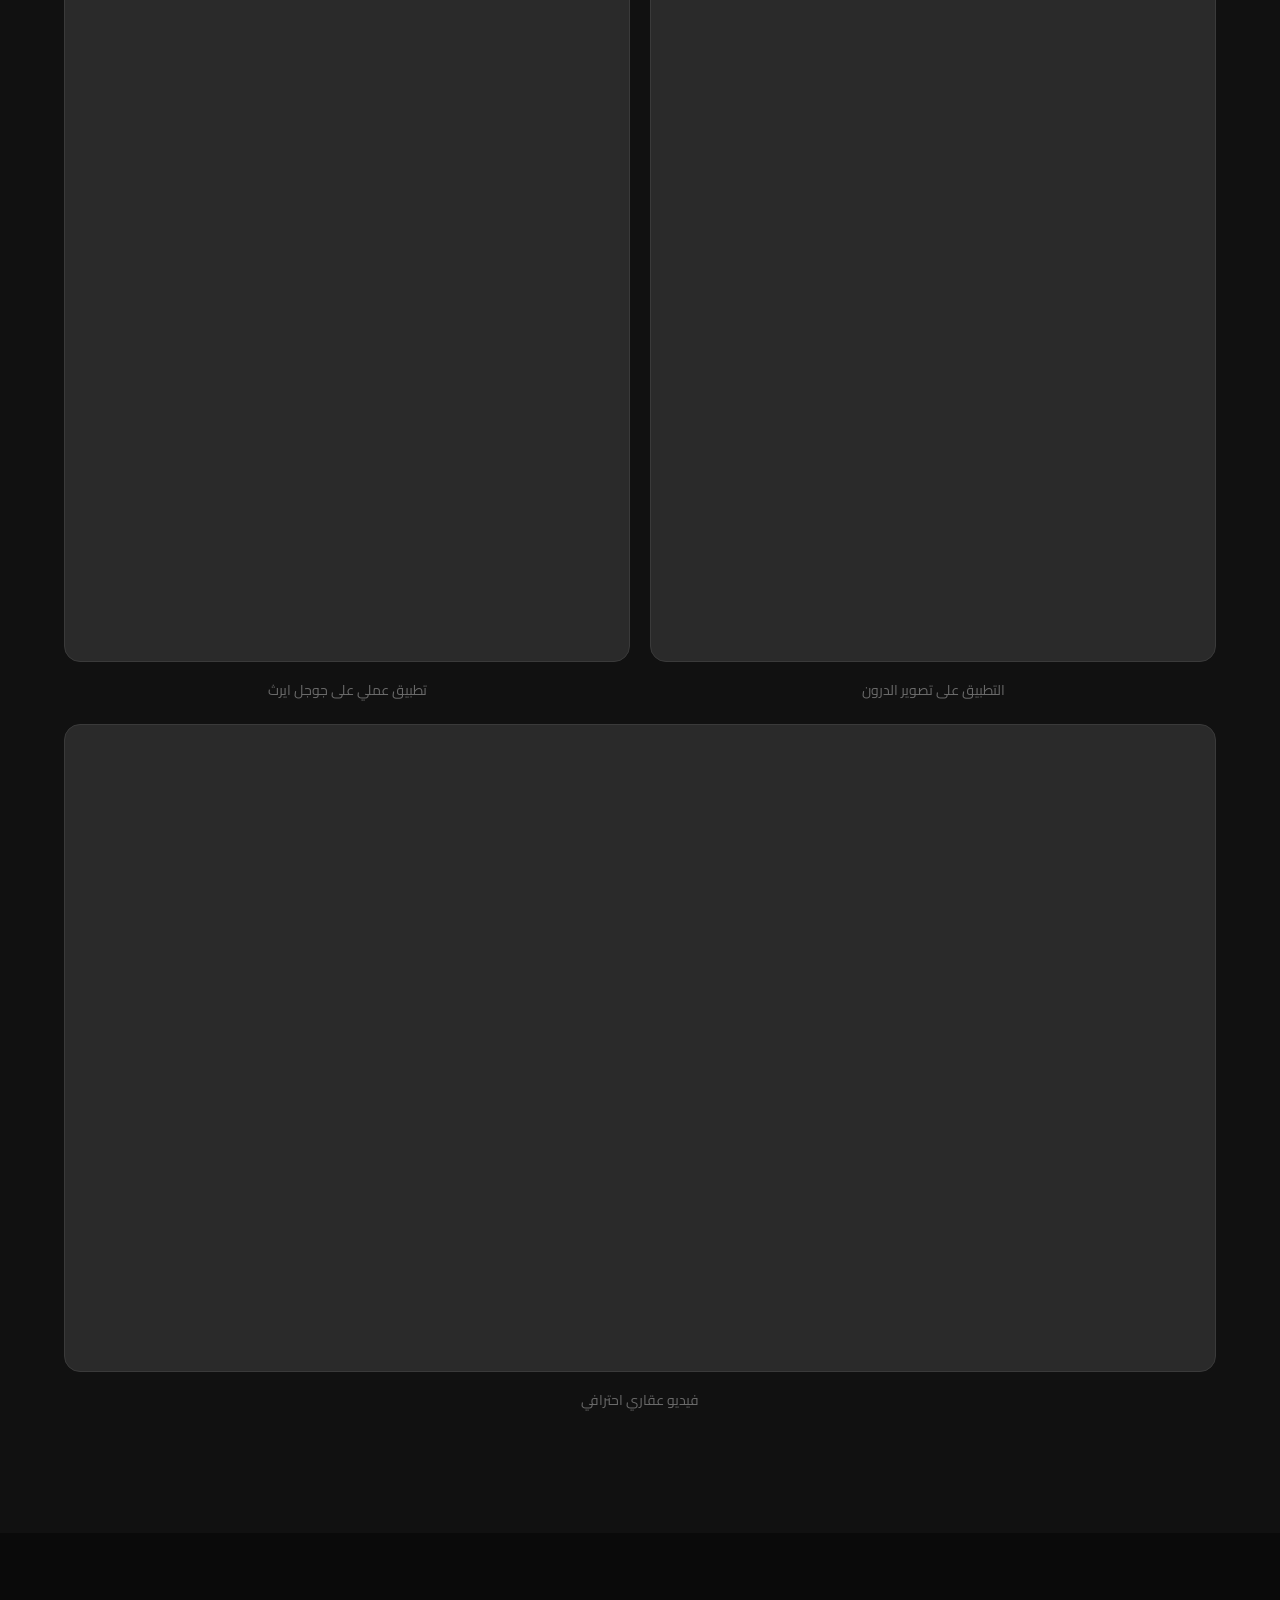
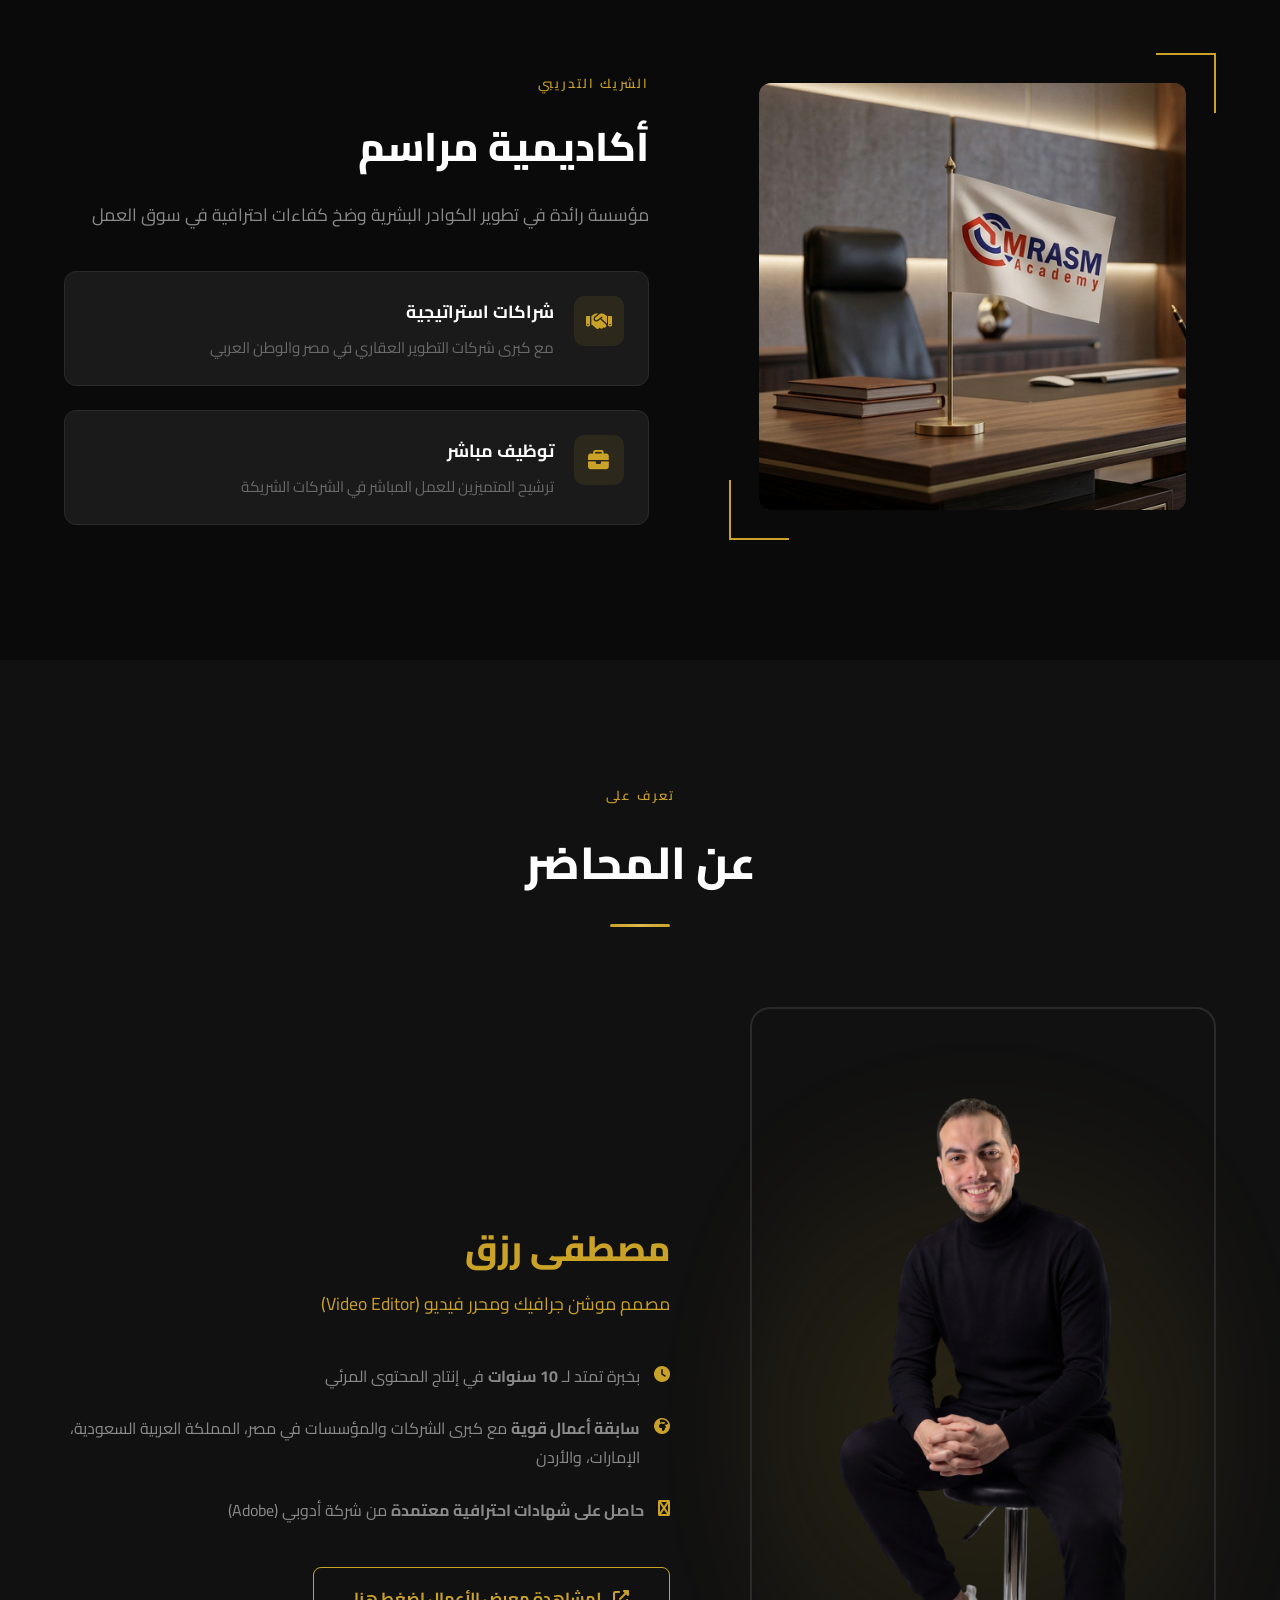
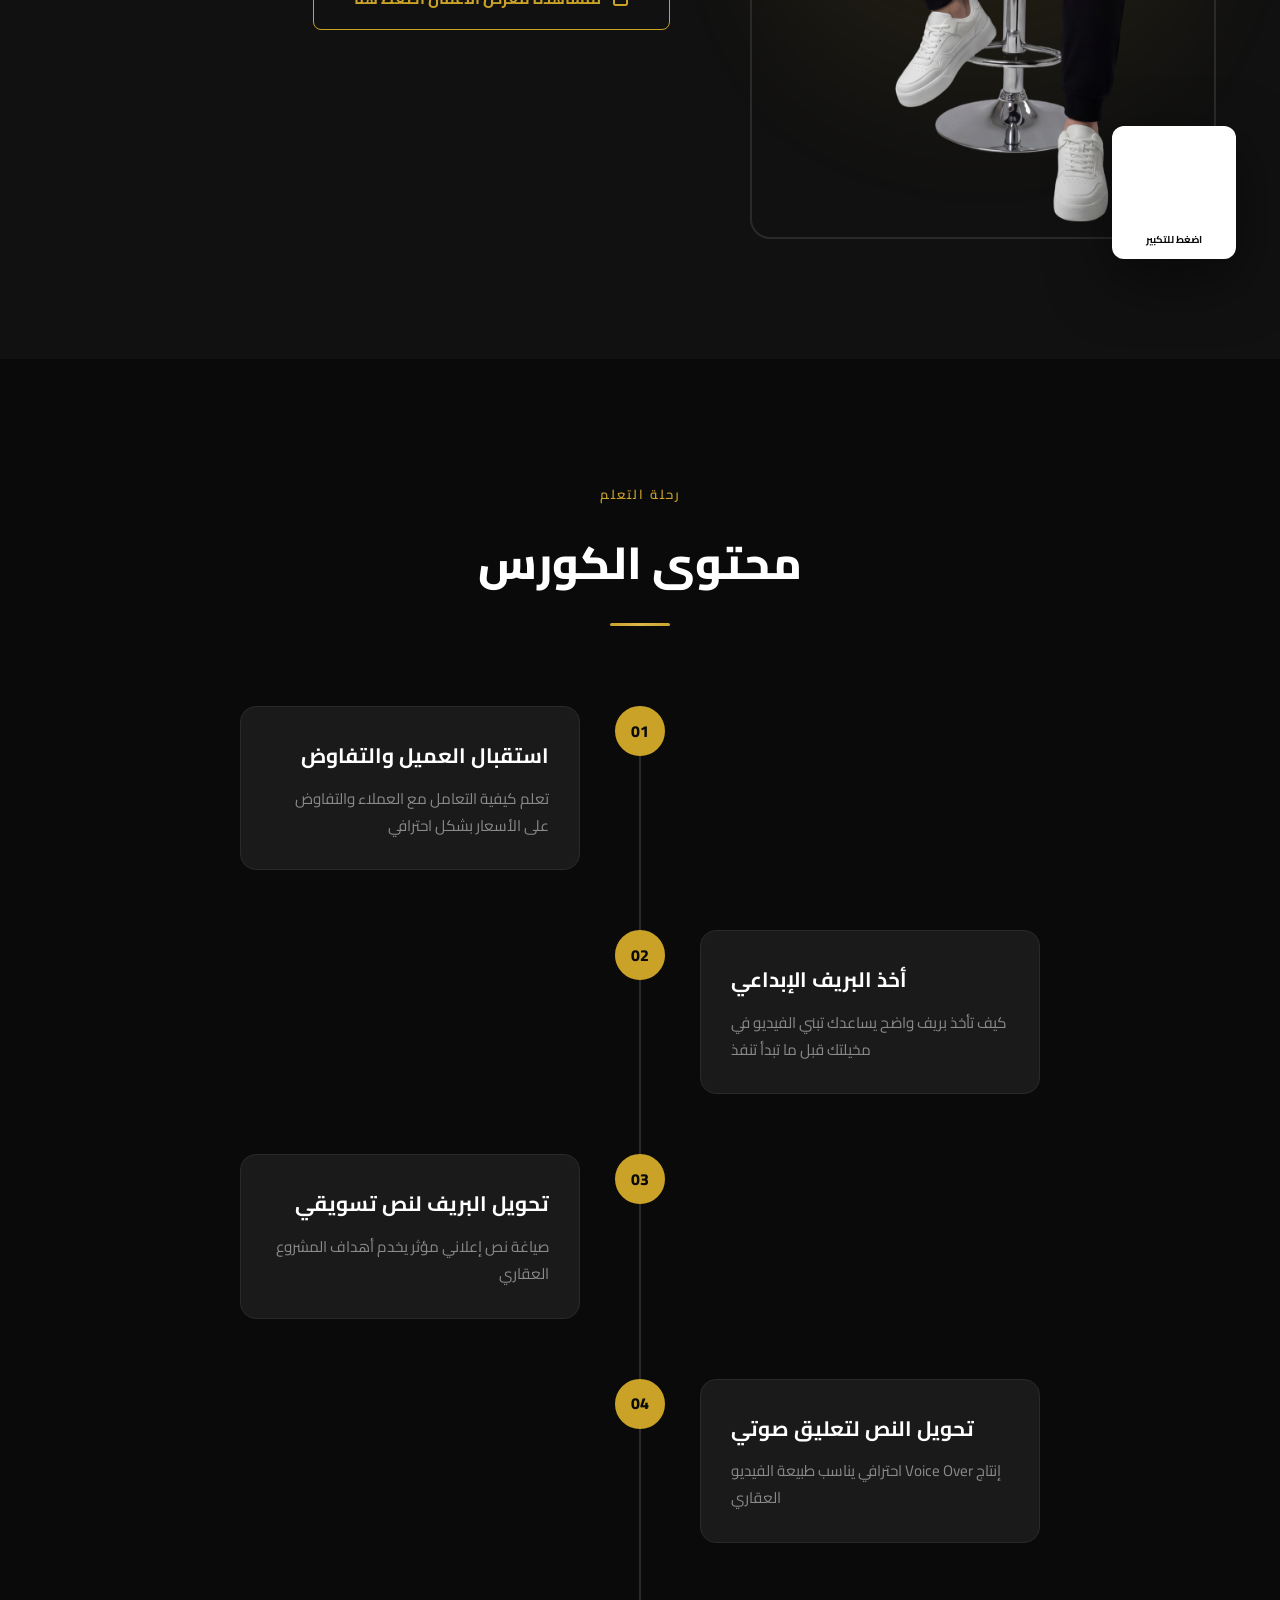
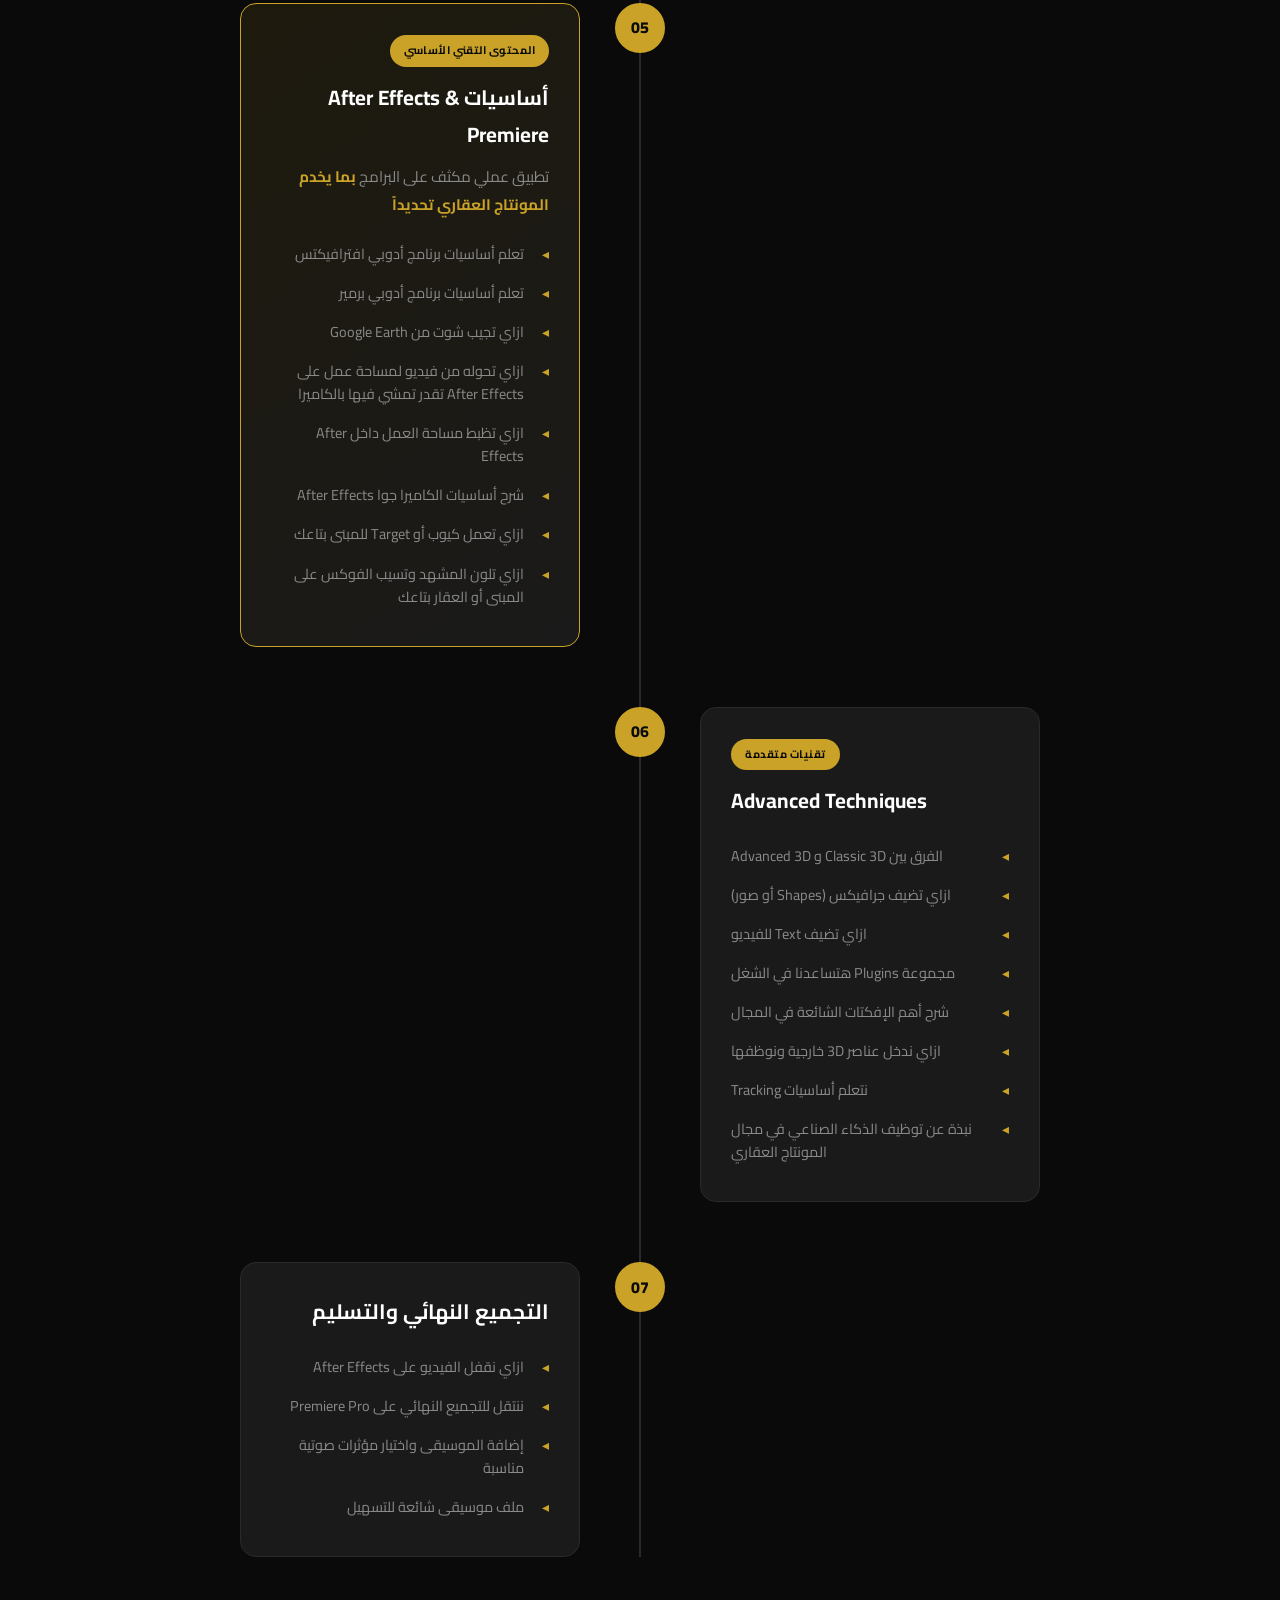
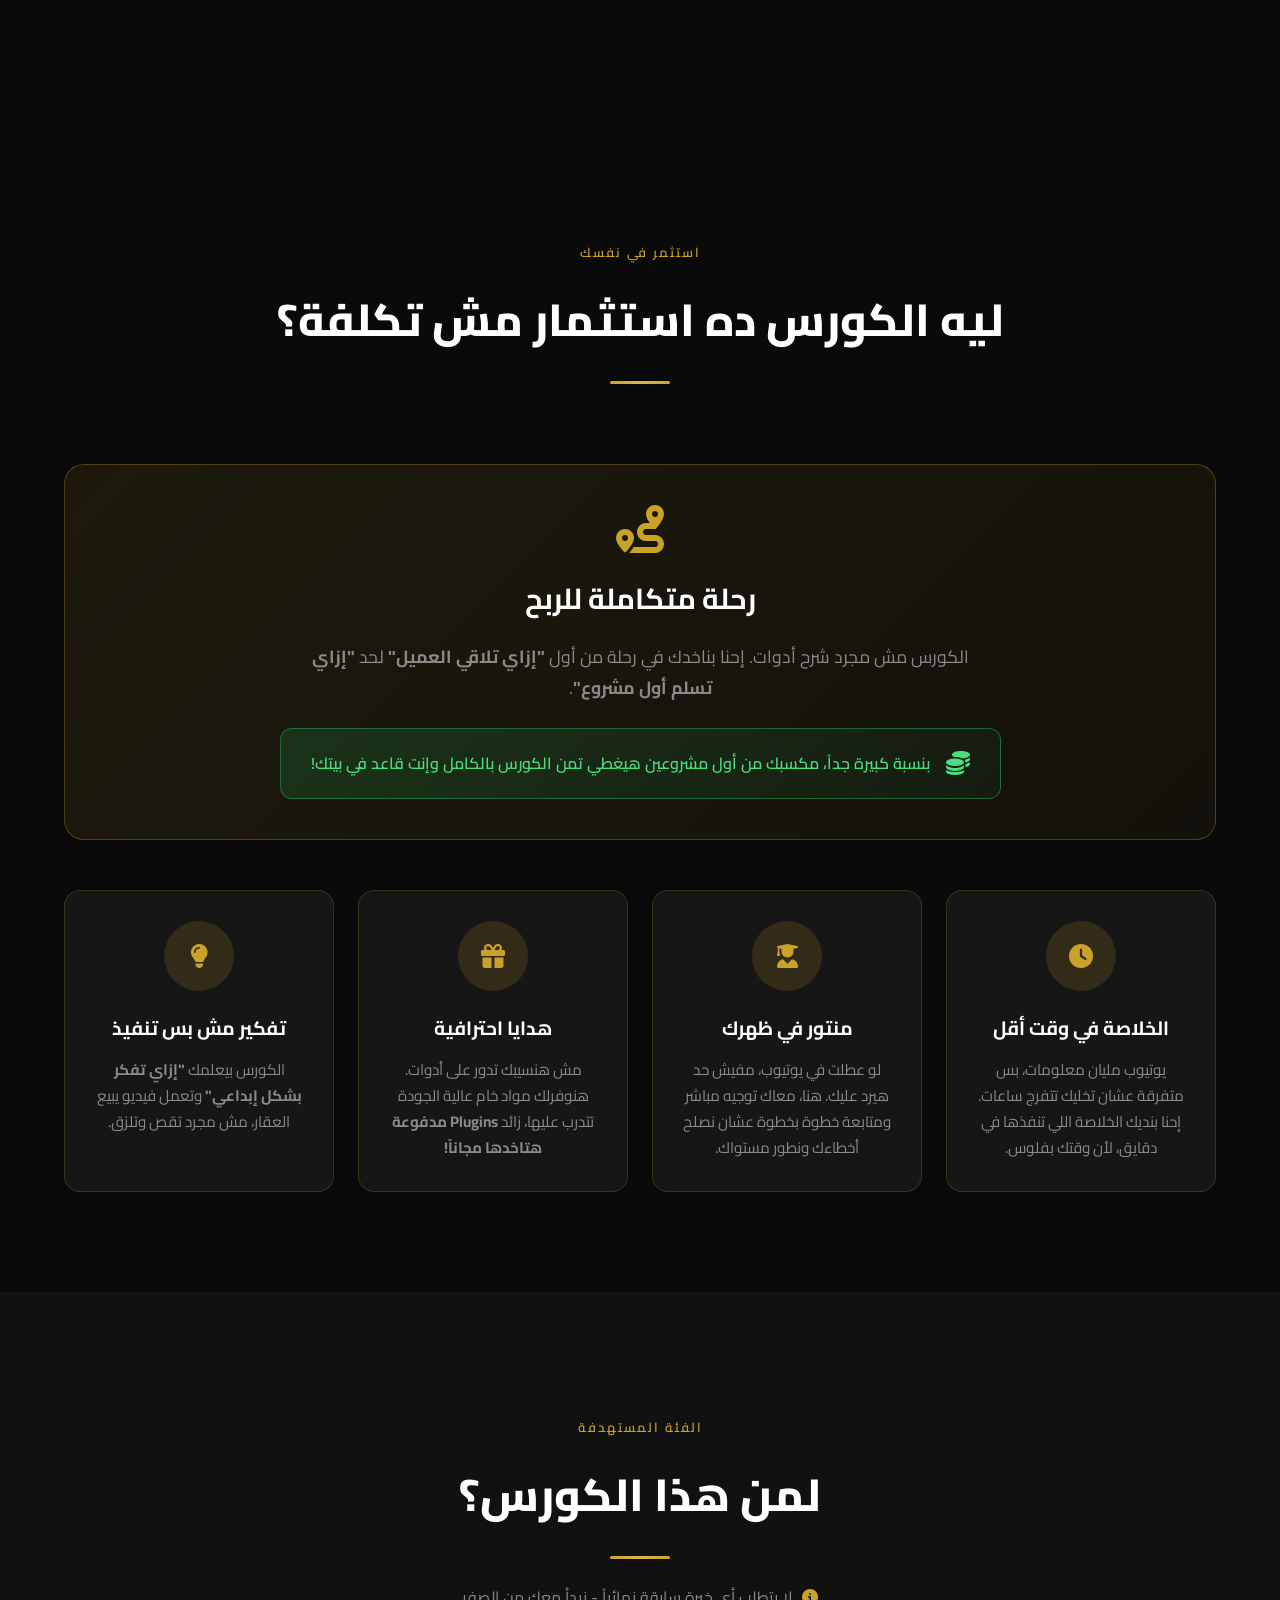
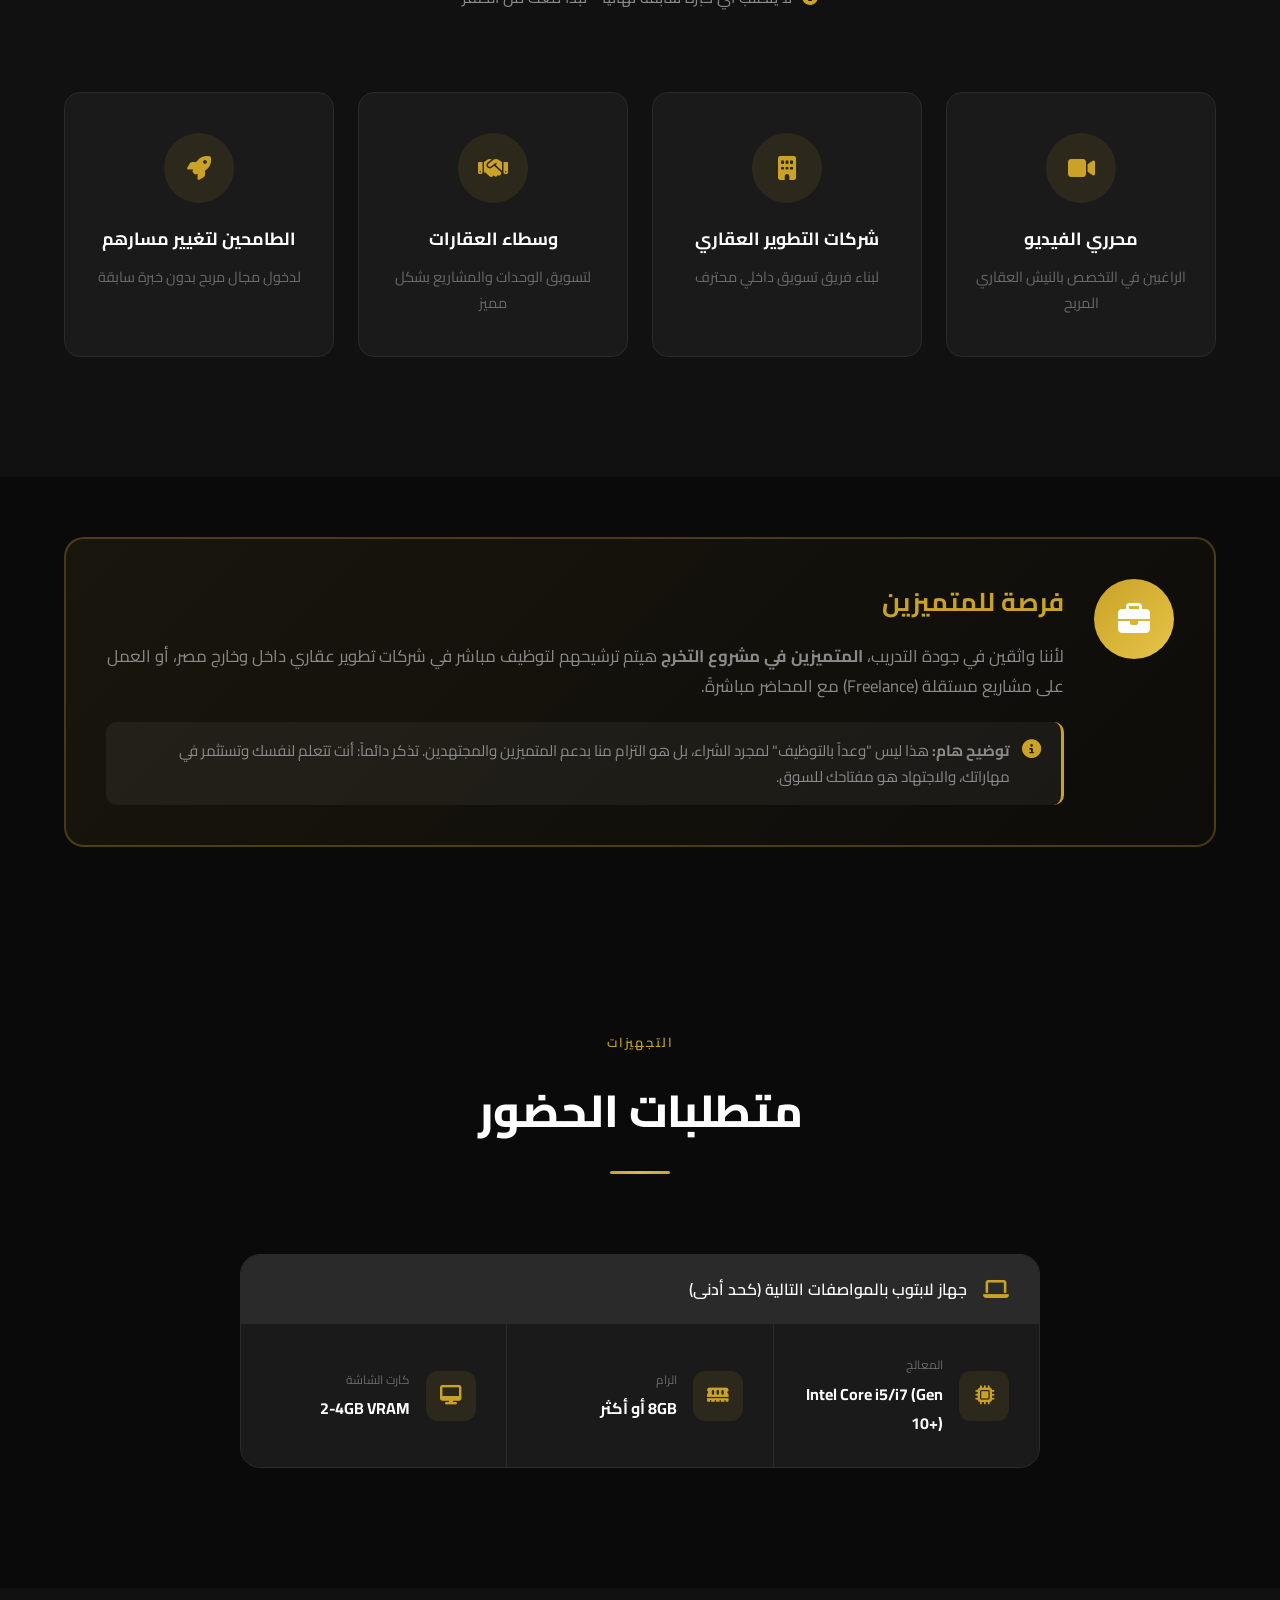
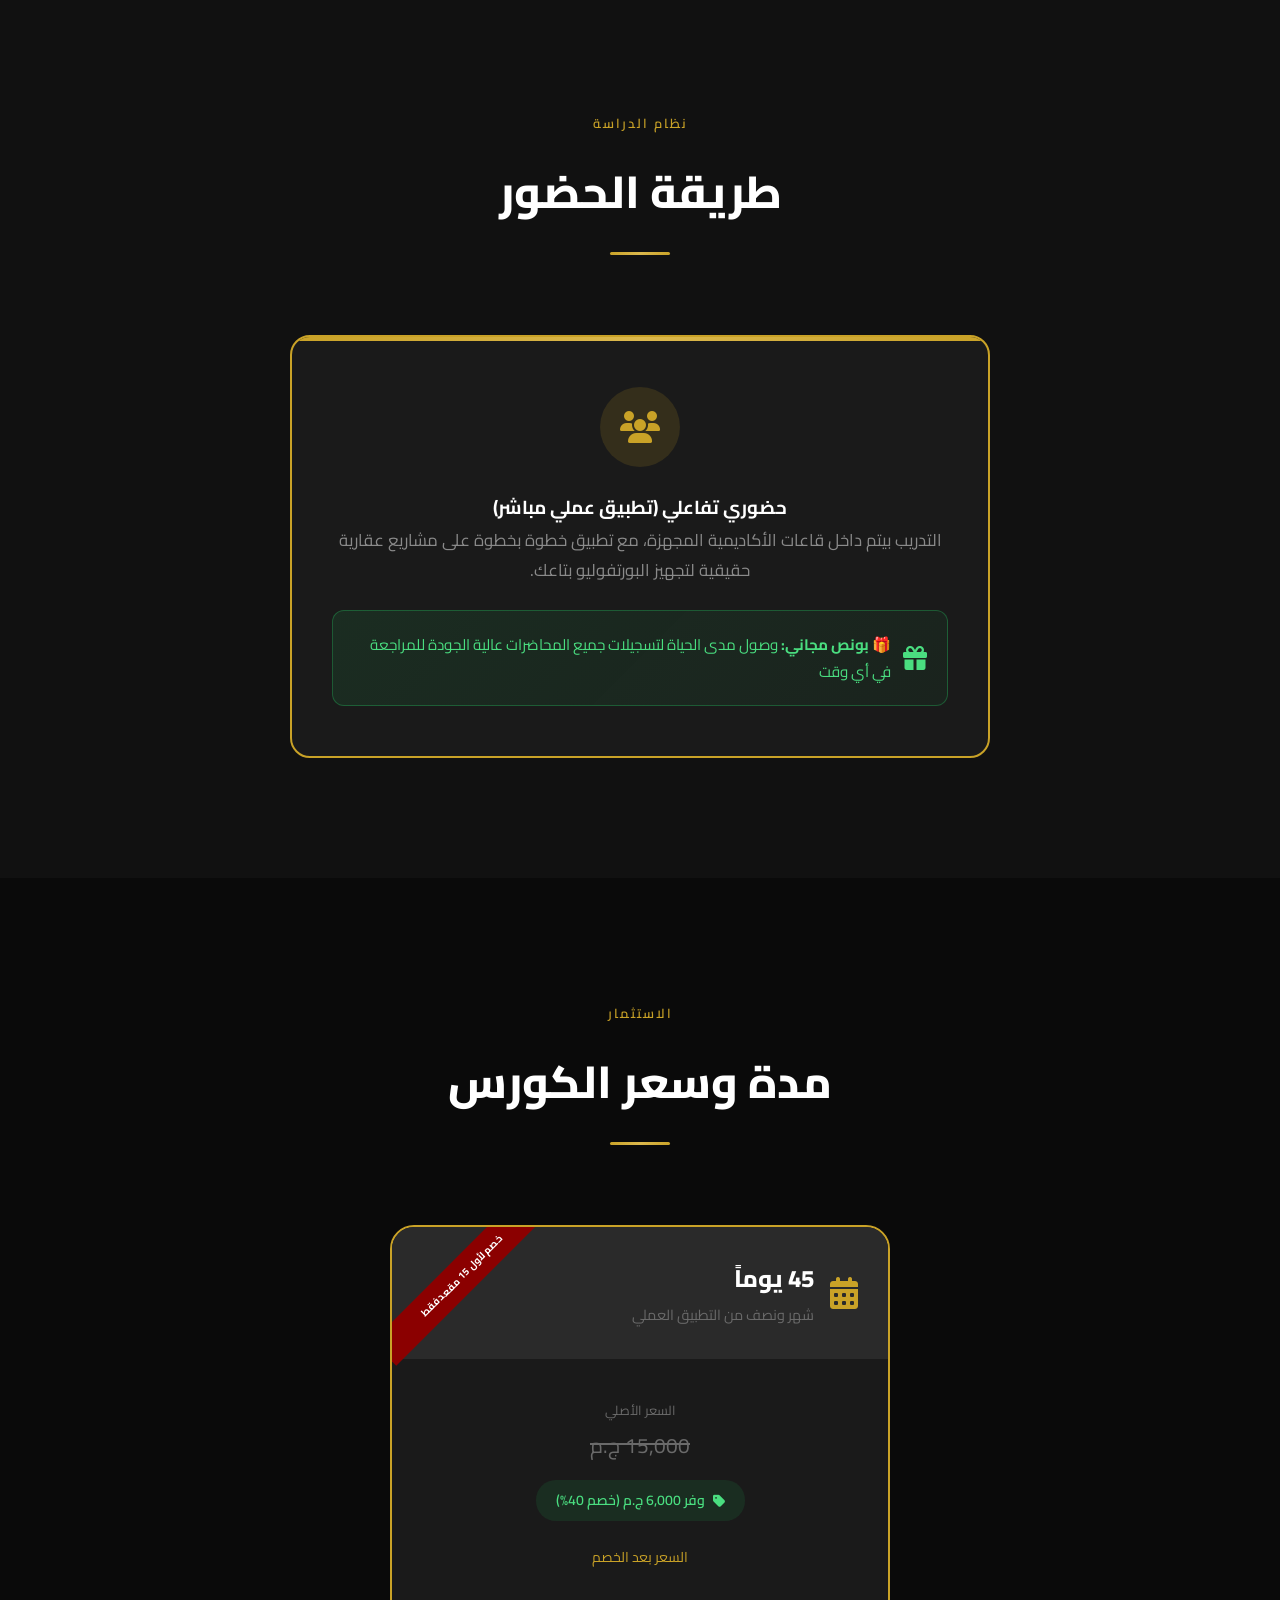
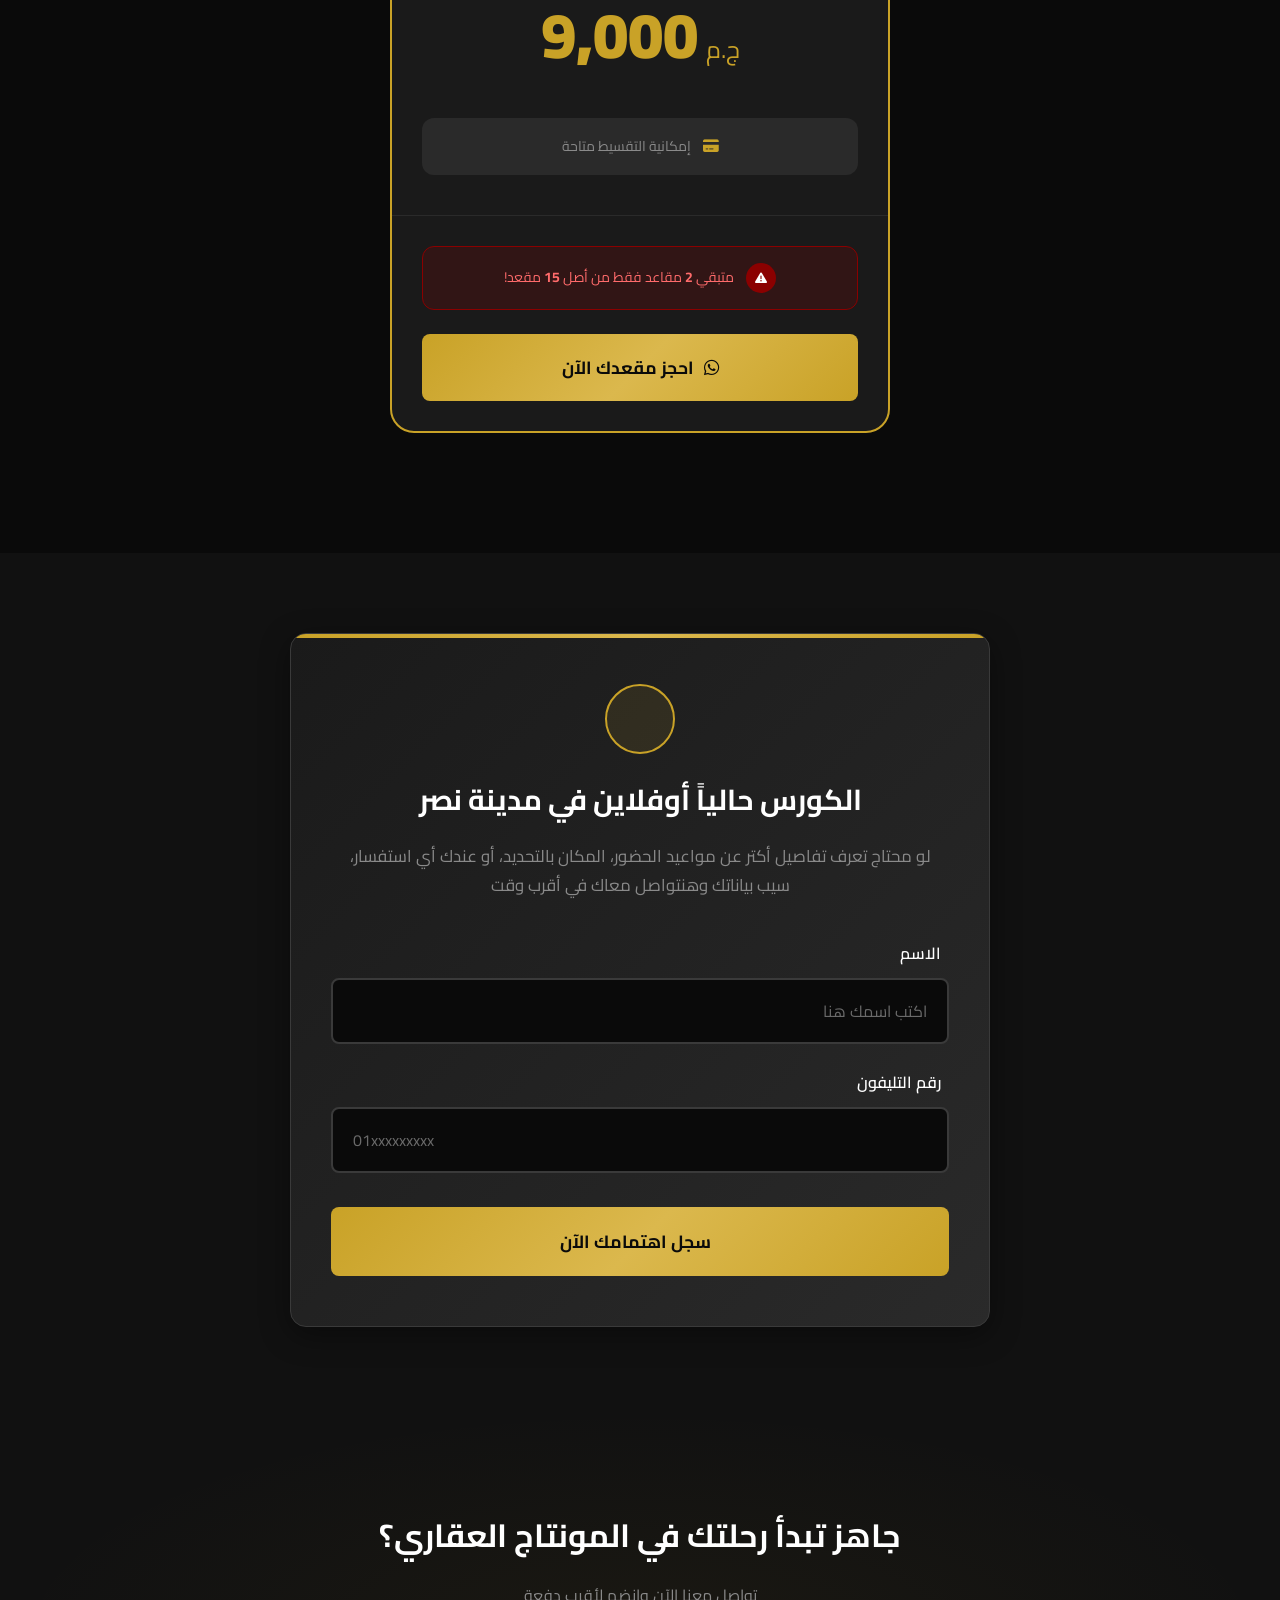
==== commit 2aafa4ab: "Add summary section after hero with key course highlights" ====
--- a/index.html
+++ b/index.html
@@ -147,6 +147,69 @@
         </div>
     </header>
 
+    <!-- Summary Section -->
+    <section id="summary" class="summary-section">
+        <div class="container">
+            <div class="summary-card reveal-up">
+                <div class="summary-header">
+                    <h2>الخلاصة: ليه كورس مراسم هو استثمارك الأهم؟</h2>
+                </div>
+                <div class="summary-content">
+                    <div class="summary-points">
+                        <div class="summary-point reveal-up">
+                            <div class="point-icon">
+                                <i class="fas fa-chalkboard-teacher"></i>
+                            </div>
+                            <div class="point-content">
+                                <h4>النظام</h4>
+                                <p>كورس عملي (أوفلاين) في مقرنا بمدينة نصر + المنهج معاك (أونلاين) مدى الحياة</p>
+                            </div>
+                        </div>
+                        <div class="summary-point reveal-up">
+                            <div class="point-icon">
+                                <i class="fas fa-bullseye"></i>
+                            </div>
+                            <div class="point-content">
+                                <h4>الهدف</h4>
+                                <p>تتعلم تسلّم العميل فيديو احترافي، وتقبض بالدولار (سعر الفيديو بيعدي 100$)</p>
+                            </div>
+                        </div>
+                        <div class="summary-point reveal-up">
+                            <div class="point-icon">
+                                <i class="fas fa-laptop-code"></i>
+                            </div>
+                            <div class="point-content">
+                                <h4>التطبيق</h4>
+                                <p>بتشتغل بإيدك على مشاريع حقيقية، والمحاضر بيصلحلك أخطائك خطوة بخطوة</p>
+                            </div>
+                        </div>
+                        <div class="summary-point reveal-up">
+                            <div class="point-icon">
+                                <i class="fas fa-tag"></i>
+                            </div>
+                            <div class="point-content">
+                                <h4>السعر</h4>
+                                <p>9000 جنيه بدل 15,000 (خصم 40% للحجز المبكر) مع توفر أنظمة تقسيط</p>
+                            </div>
+                        </div>
+                    </div>
+                    <div class="summary-cta">
+                        <a href="https://wa.me/201034144446?text=%D8%A3%D9%87%D9%84%D8%A7%D9%8B%20%D8%8C%20%D8%A3%D9%86%D8%A7%20%D9%82%D8%B1%D9%8A%D8%AA%20%D9%83%D9%84%20%D8%AA%D9%81%D8%A7%D8%B5%D9%8A%D9%84%20%D9%83%D9%88%D8%B1%D8%B3%20%D8%A7%D9%84%D9%85%D9%88%D9%86%D8%AA%D8%A7%D8%AC%20%D8%A7%D9%84%D8%B9%D9%82%D8%A7%D8%B1%D9%8A%20%D8%B9%D9%84%D9%89%20%D8%A7%D9%84%D9%85%D9%88%D9%82%D8%B9%20%D9%88%D8%AC%D8%A7%D9%87%D8%B2%20%D9%84%D9%84%D8%A7%D8%B4%D8%AA%D8%B1%D8%A7%D9%83%D8%8C%20%D8%A5%D9%8A%D9%87%20%D9%87%D9%8A%20%D8%B7%D8%B1%D9%82%20%D8%A7%D9%84%D8%AF%D9%81%D8%B9%20%D8%A7%D9%84%D9%85%D8%AA%D8%A7%D8%AD%D8%A9%D8%9F" class="btn btn-gold btn-large btn-pulse" rel="noopener noreferrer">
+                            <span class="btn-content">
+                                <i class="fab fa-whatsapp"></i>
+                                احجز مكانك دلوقتي واستفيد بالخصم
+                            </span>
+                            <span class="btn-shine"></span>
+                        </a>
+                        <a href="#video" class="scroll-down-link">
+                            أو انزل لتحت واقرأ التفاصيل الكاملة 👇
+                        </a>
+                    </div>
+                </div>
+            </div>
+        </div>
+    </section>
+
     <!-- Video Showcase Section -->
     <section id="video" class="video-section">
         <div class="container">
--- a/styles.css
+++ b/styles.css
@@ -349,6 +349,165 @@
 
 .section-subtitle i { color: var(--gold); }
 
+/* ===== Summary Section ===== */
+.summary-section {
+    background: var(--black-royal);
+    padding: 60px 0;
+    min-height: 100vh;
+    display: flex;
+    align-items: center;
+}
+
+.summary-card {
+    background: linear-gradient(135deg, var(--black-soft) 0%, var(--charcoal) 100%);
+    border-radius: 20px;
+    padding: 40px 30px;
+    border: 2px solid var(--gold);
+    box-shadow: 0 0 40px rgba(201, 162, 39, 0.2);
+    max-width: 900px;
+    margin: 0 auto;
+}
+
+.summary-header {
+    text-align: center;
+    margin-bottom: 40px;
+}
+
+.summary-header h2 {
+    font-size: clamp(1.5rem, 4vw, 2rem);
+    color: var(--gold);
+    font-weight: 800;
+    line-height: 1.4;
+    margin: 0;
+}
+
+.summary-points {
+    display: grid;
+    grid-template-columns: 1fr;
+    gap: 20px;
+    margin-bottom: 35px;
+}
+
+.summary-point {
+    display: flex;
+    align-items: flex-start;
+    gap: 16px;
+    background: rgba(201, 162, 39, 0.05);
+    padding: 20px;
+    border-radius: 12px;
+    border: 1px solid rgba(201, 162, 39, 0.2);
+    transition: all 0.3s ease;
+}
+
+.summary-point:hover {
+    background: rgba(201, 162, 39, 0.1);
+    border-color: var(--gold);
+    transform: translateX(-5px);
+}
+
+.point-icon {
+    flex-shrink: 0;
+    width: 50px;
+    height: 50px;
+    background: var(--gradient-gold);
+    border-radius: 12px;
+    display: flex;
+    align-items: center;
+    justify-content: center;
+    font-size: 24px;
+    color: var(--black-royal);
+}
+
+.point-content h4 {
+    color: var(--gold);
+    font-size: 1.1rem;
+    font-weight: 700;
+    margin: 0 0 8px 0;
+}
+
+.point-content p {
+    color: var(--white);
+    font-size: 0.95rem;
+    line-height: 1.6;
+    margin: 0;
+}
+
+.summary-cta {
+    text-align: center;
+    margin-top: 30px;
+}
+
+.btn-pulse {
+    animation: pulse-glow 2s infinite;
+}
+
+@keyframes pulse-glow {
+    0%, 100% {
+        box-shadow: 0 0 20px rgba(201, 162, 39, 0.4);
+    }
+    50% {
+        box-shadow: 0 0 40px rgba(201, 162, 39, 0.8);
+    }
+}
+
+.scroll-down-link {
+    display: inline-block;
+    margin-top: 20px;
+    color: var(--gray-light);
+    text-decoration: none;
+    font-size: 0.9rem;
+    transition: all 0.3s ease;
+}
+
+.scroll-down-link:hover {
+    color: var(--gold);
+    transform: translateY(3px);
+}
+
+/* Mobile Optimization for Summary */
+@media (max-width: 768px) {
+    .summary-section {
+        padding: 40px 0;
+        min-height: 100vh;
+    }
+    
+    .summary-card {
+        padding: 30px 20px;
+    }
+    
+    .summary-header h2 {
+        font-size: 1.4rem;
+    }
+    
+    .summary-points {
+        gap: 15px;
+    }
+    
+    .summary-point {
+        padding: 16px;
+        gap: 12px;
+    }
+    
+    .point-icon {
+        width: 45px;
+        height: 45px;
+        font-size: 20px;
+    }
+    
+    .point-content h4 {
+        font-size: 1rem;
+    }
+    
+    .point-content p {
+        font-size: 0.9rem;
+    }
+    
+    .btn-large {
+        padding: 16px 24px;
+        font-size: 0.95rem;
+    }
+}
+
 /* ===== Video Section ===== */
 .video-section { background: var(--black-rich); }
 
--- a/styles.css
+++ b/styles.css
@@ -349,6 +349,165 @@
 
 .section-subtitle i { color: var(--gold); }
 
+/* ===== Summary Section ===== */
+.summary-section {
+    background: var(--black-royal);
+    padding: 60px 0;
+    min-height: 100vh;
+    display: flex;
+    align-items: center;
+}
+
+.summary-card {
+    background: linear-gradient(135deg, var(--black-soft) 0%, var(--charcoal) 100%);
+    border-radius: 20px;
+    padding: 40px 30px;
+    border: 2px solid var(--gold);
+    box-shadow: 0 0 40px rgba(201, 162, 39, 0.2);
+    max-width: 900px;
+    margin: 0 auto;
+}
+
+.summary-header {
+    text-align: center;
+    margin-bottom: 40px;
+}
+
+.summary-header h2 {
+    font-size: clamp(1.5rem, 4vw, 2rem);
+    color: var(--gold);
+    font-weight: 800;
+    line-height: 1.4;
+    margin: 0;
+}
+
+.summary-points {
+    display: grid;
+    grid-template-columns: 1fr;
+    gap: 20px;
+    margin-bottom: 35px;
+}
+
+.summary-point {
+    display: flex;
+    align-items: flex-start;
+    gap: 16px;
+    background: rgba(201, 162, 39, 0.05);
+    padding: 20px;
+    border-radius: 12px;
+    border: 1px solid rgba(201, 162, 39, 0.2);
+    transition: all 0.3s ease;
+}
+
+.summary-point:hover {
+    background: rgba(201, 162, 39, 0.1);
+    border-color: var(--gold);
+    transform: translateX(-5px);
+}
+
+.point-icon {
+    flex-shrink: 0;
+    width: 50px;
+    height: 50px;
+    background: var(--gradient-gold);
+    border-radius: 12px;
+    display: flex;
+    align-items: center;
+    justify-content: center;
+    font-size: 24px;
+    color: var(--black-royal);
+}
+
+.point-content h4 {
+    color: var(--gold);
+    font-size: 1.1rem;
+    font-weight: 700;
+    margin: 0 0 8px 0;
+}
+
+.point-content p {
+    color: var(--white);
+    font-size: 0.95rem;
+    line-height: 1.6;
+    margin: 0;
+}
+
+.summary-cta {
+    text-align: center;
+    margin-top: 30px;
+}
+
+.btn-pulse {
+    animation: pulse-glow 2s infinite;
+}
+
+@keyframes pulse-glow {
+    0%, 100% {
+        box-shadow: 0 0 20px rgba(201, 162, 39, 0.4);
+    }
+    50% {
+        box-shadow: 0 0 40px rgba(201, 162, 39, 0.8);
+    }
+}
+
+.scroll-down-link {
+    display: inline-block;
+    margin-top: 20px;
+    color: var(--gray-light);
+    text-decoration: none;
+    font-size: 0.9rem;
+    transition: all 0.3s ease;
+}
+
+.scroll-down-link:hover {
+    color: var(--gold);
+    transform: translateY(3px);
+}
+
+/* Mobile Optimization for Summary */
+@media (max-width: 768px) {
+    .summary-section {
+        padding: 40px 0;
+        min-height: 100vh;
+    }
+    
+    .summary-card {
+        padding: 30px 20px;
+    }
+    
+    .summary-header h2 {
+        font-size: 1.4rem;
+    }
+    
+    .summary-points {
+        gap: 15px;
+    }
+    
+    .summary-point {
+        padding: 16px;
+        gap: 12px;
+    }
+    
+    .point-icon {
+        width: 45px;
+        height: 45px;
+        font-size: 20px;
+    }
+    
+    .point-content h4 {
+        font-size: 1rem;
+    }
+    
+    .point-content p {
+        font-size: 0.9rem;
+    }
+    
+    .btn-large {
+        padding: 16px 24px;
+        font-size: 0.95rem;
+    }
+}
+
 /* ===== Video Section ===== */
 .video-section { background: var(--black-rich); }
 
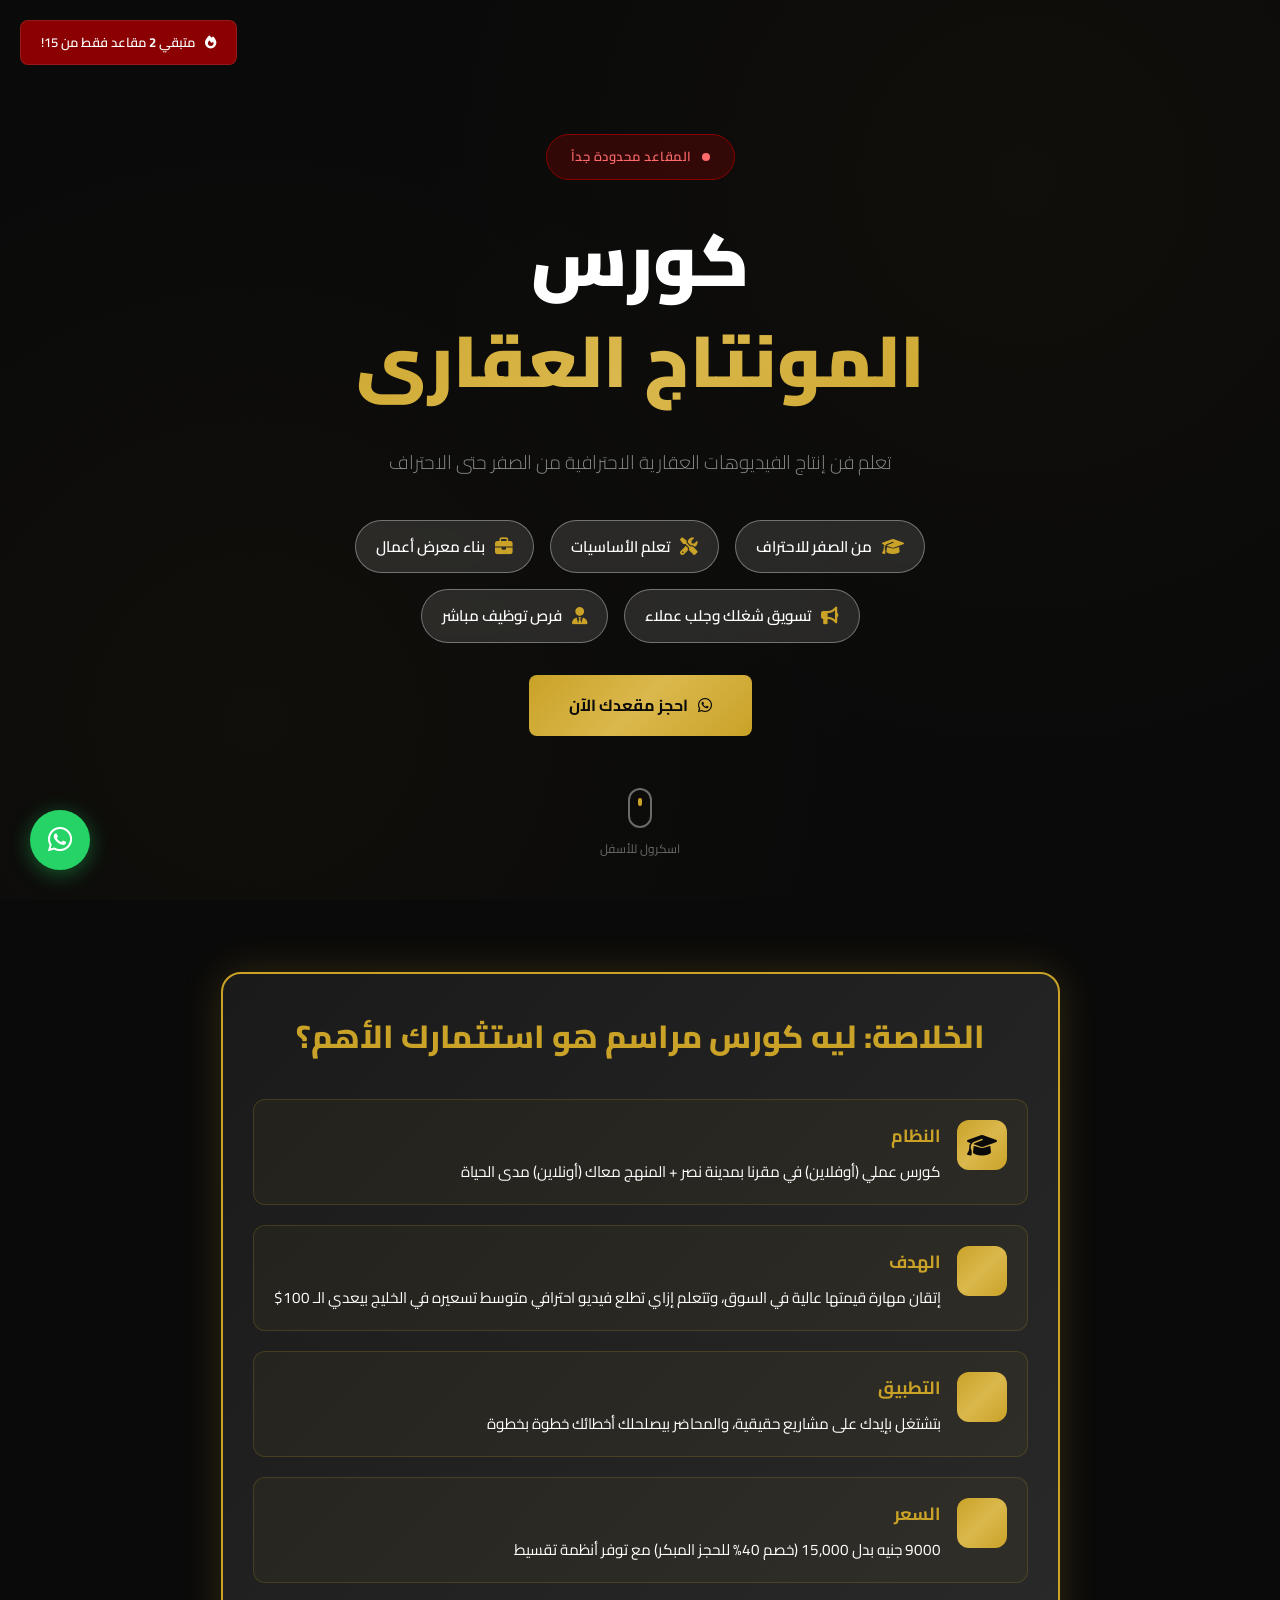
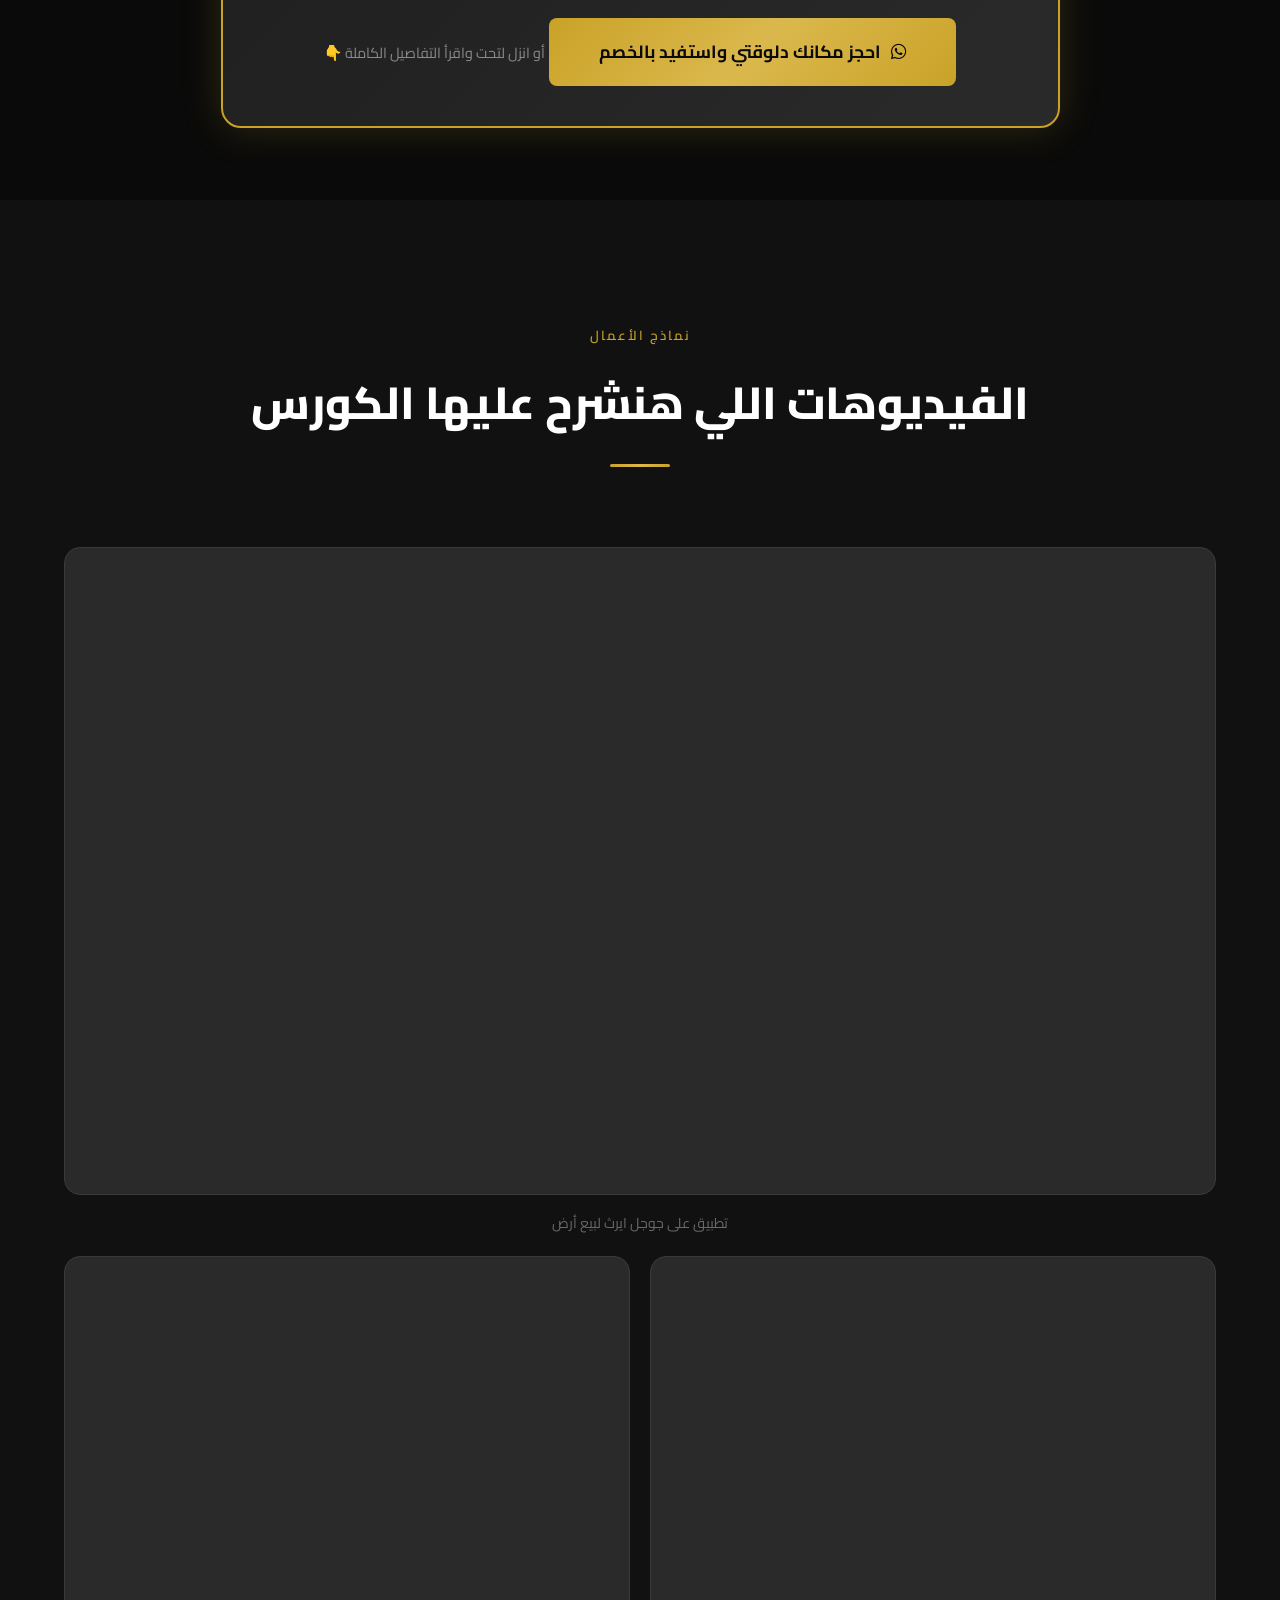
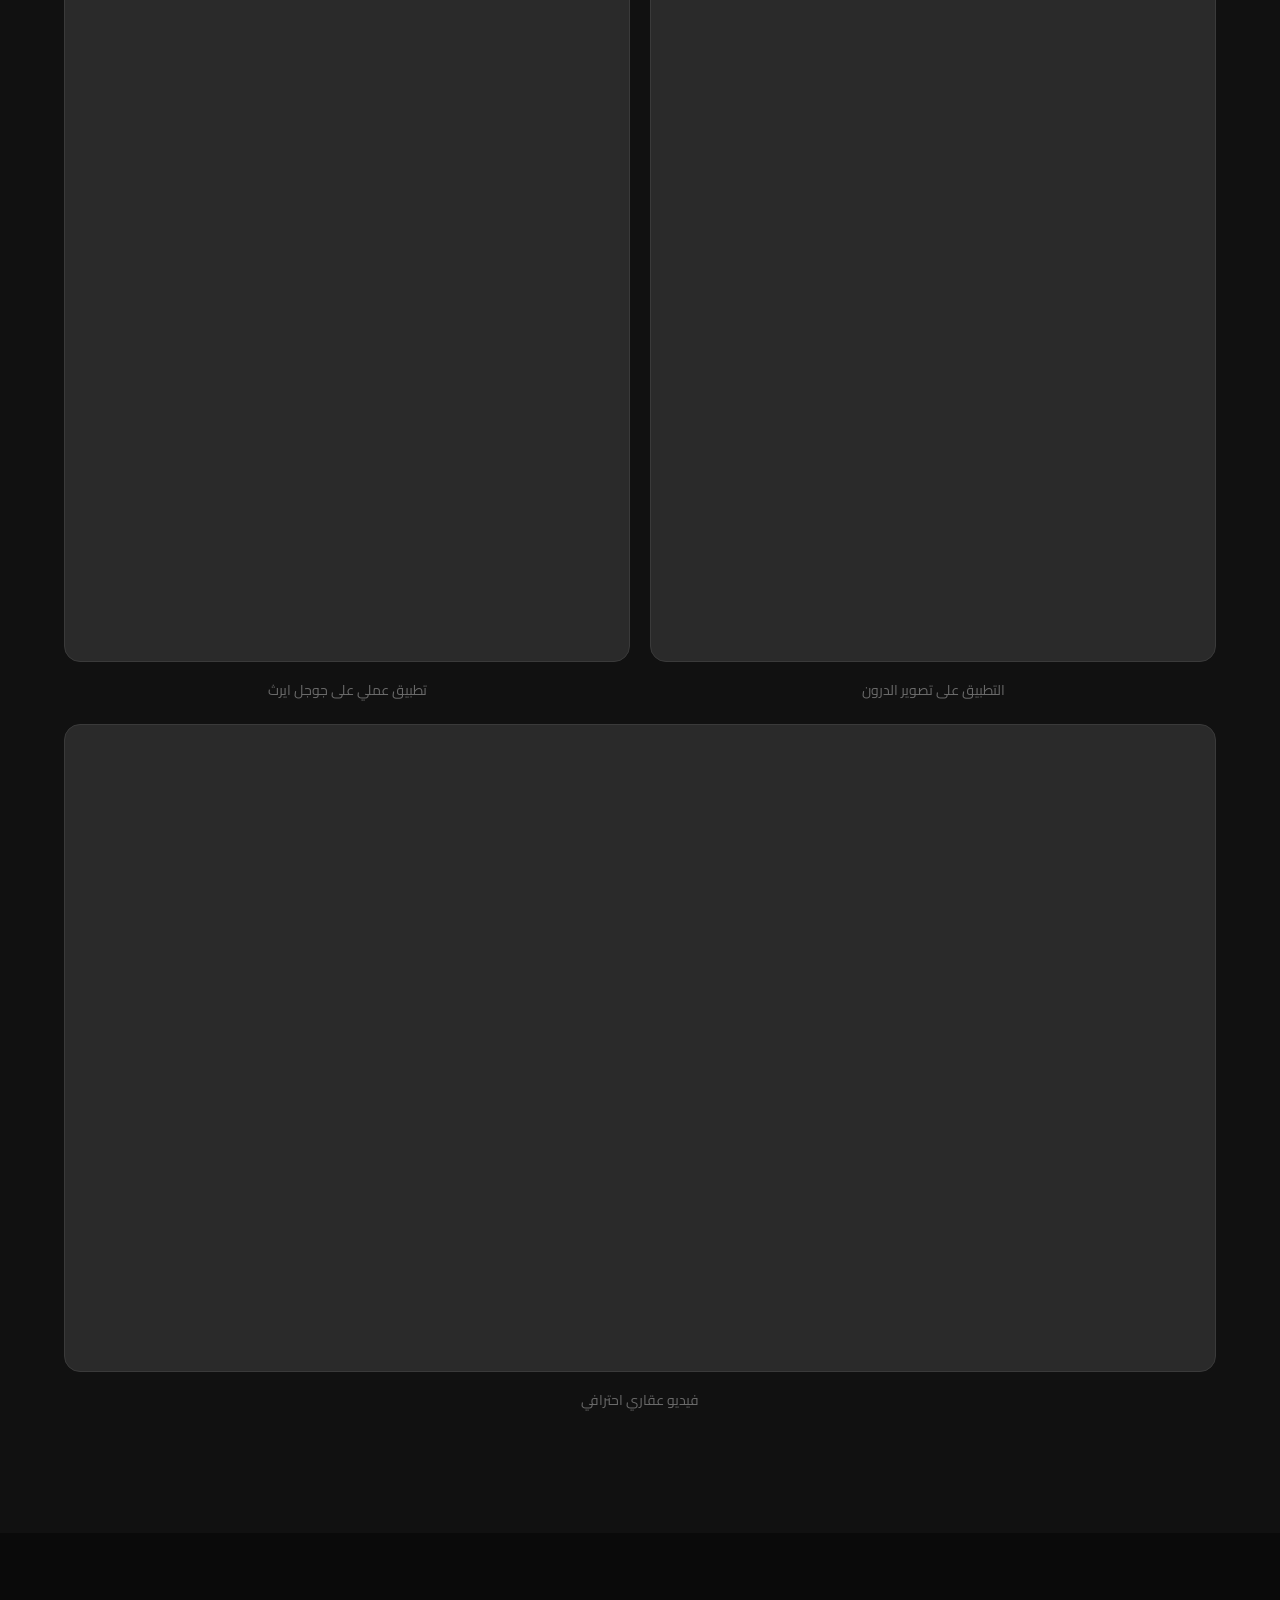
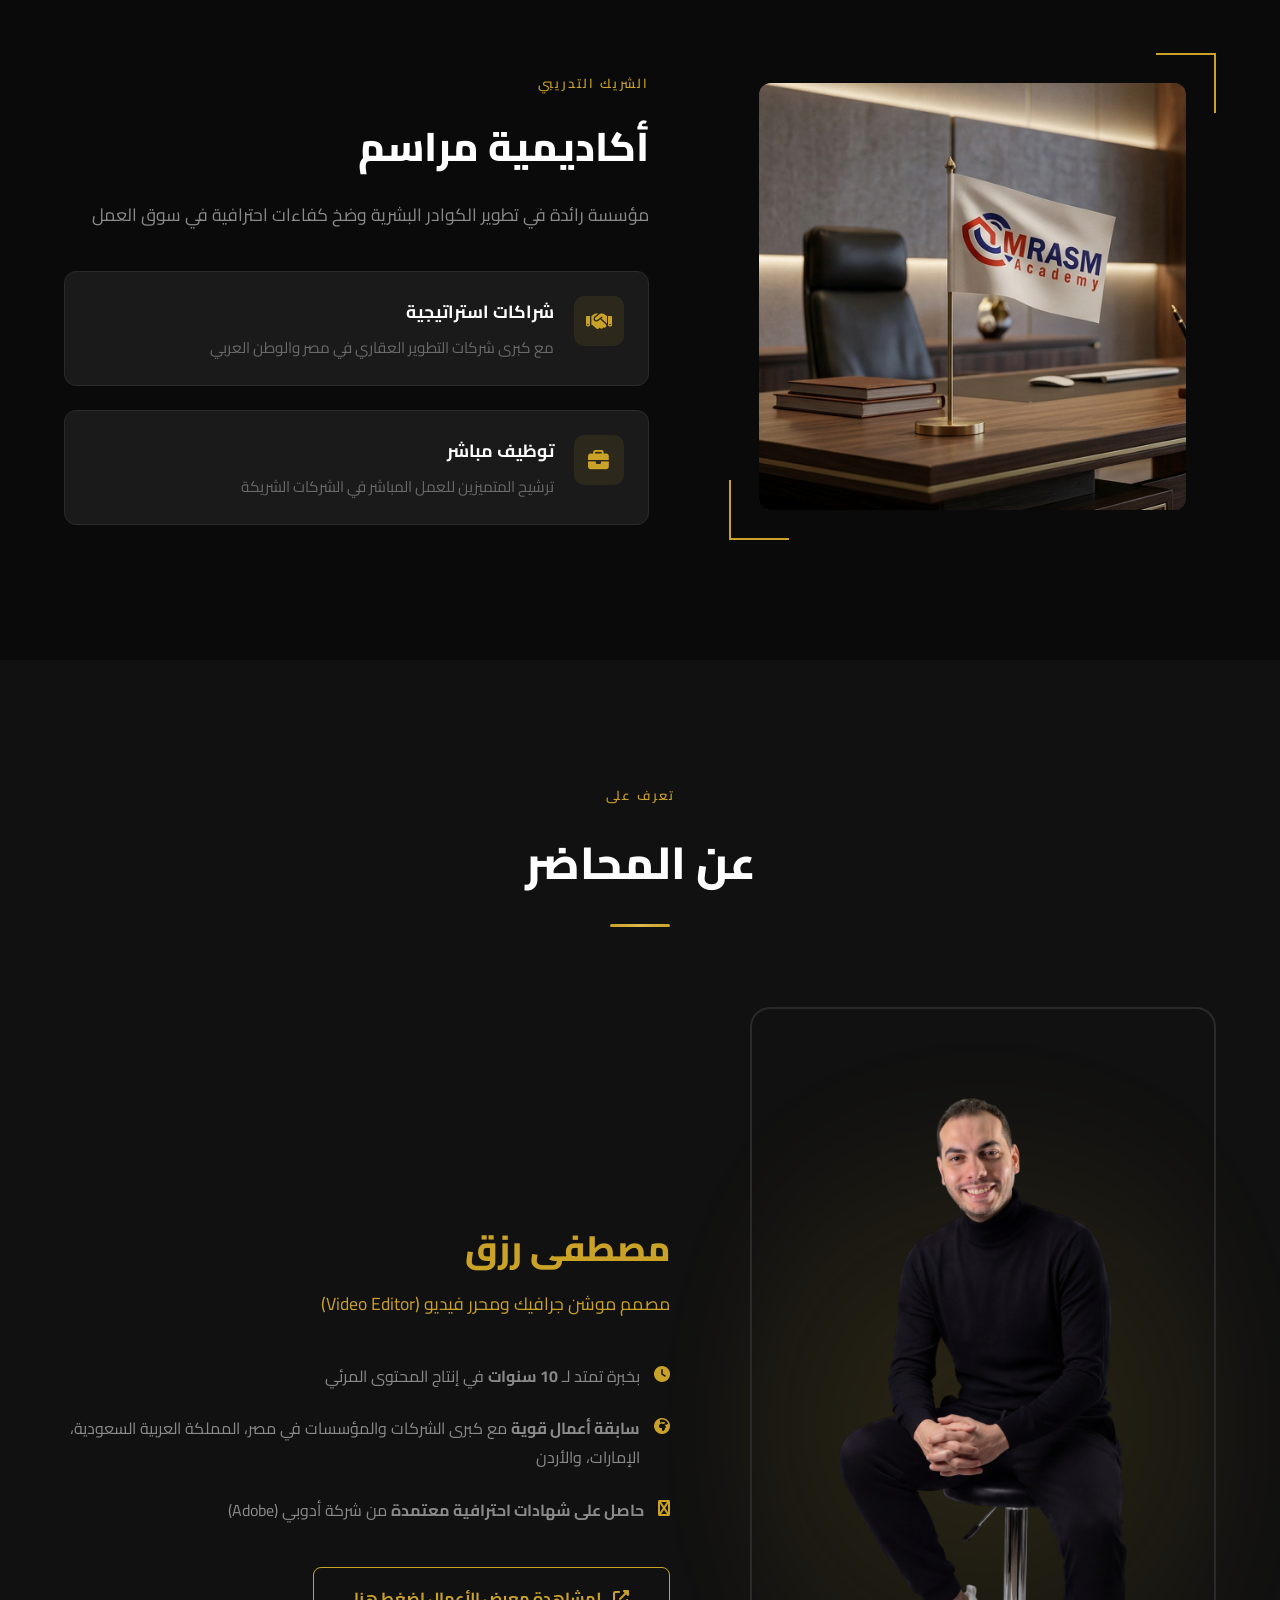
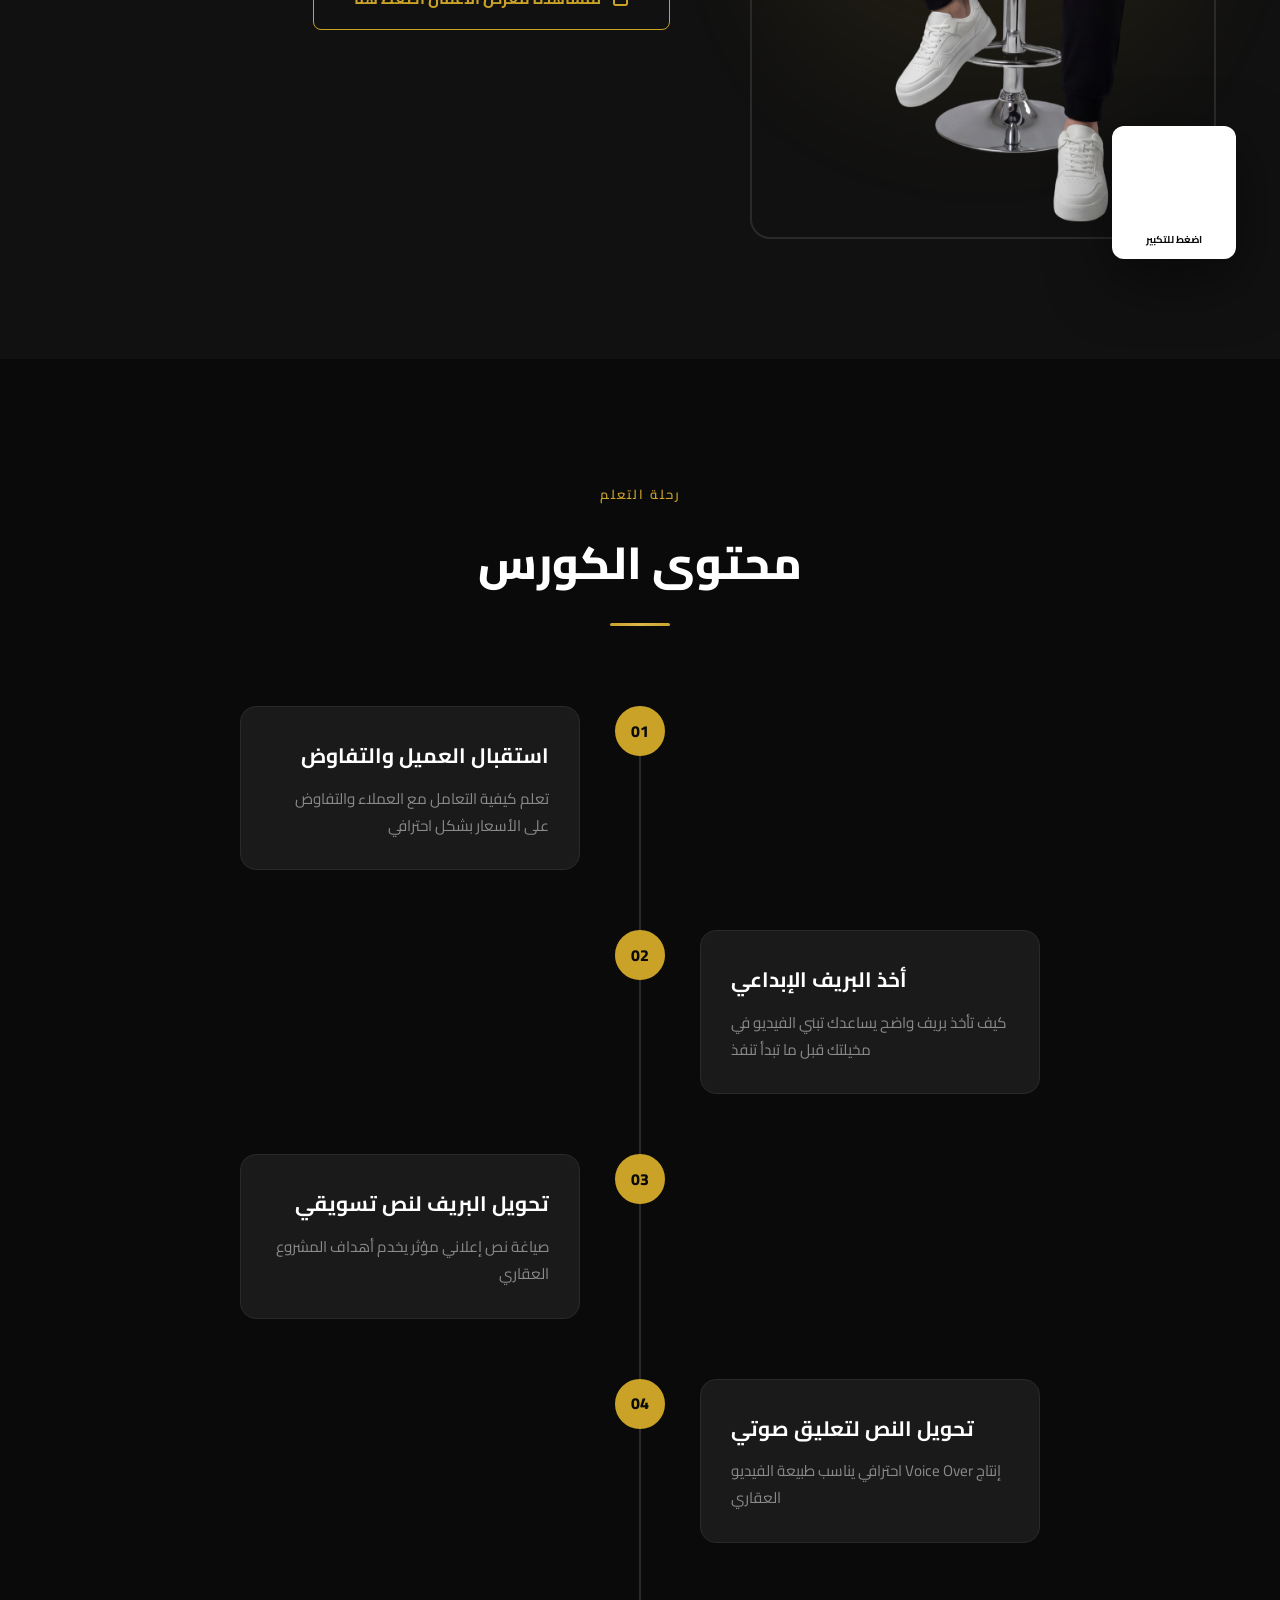
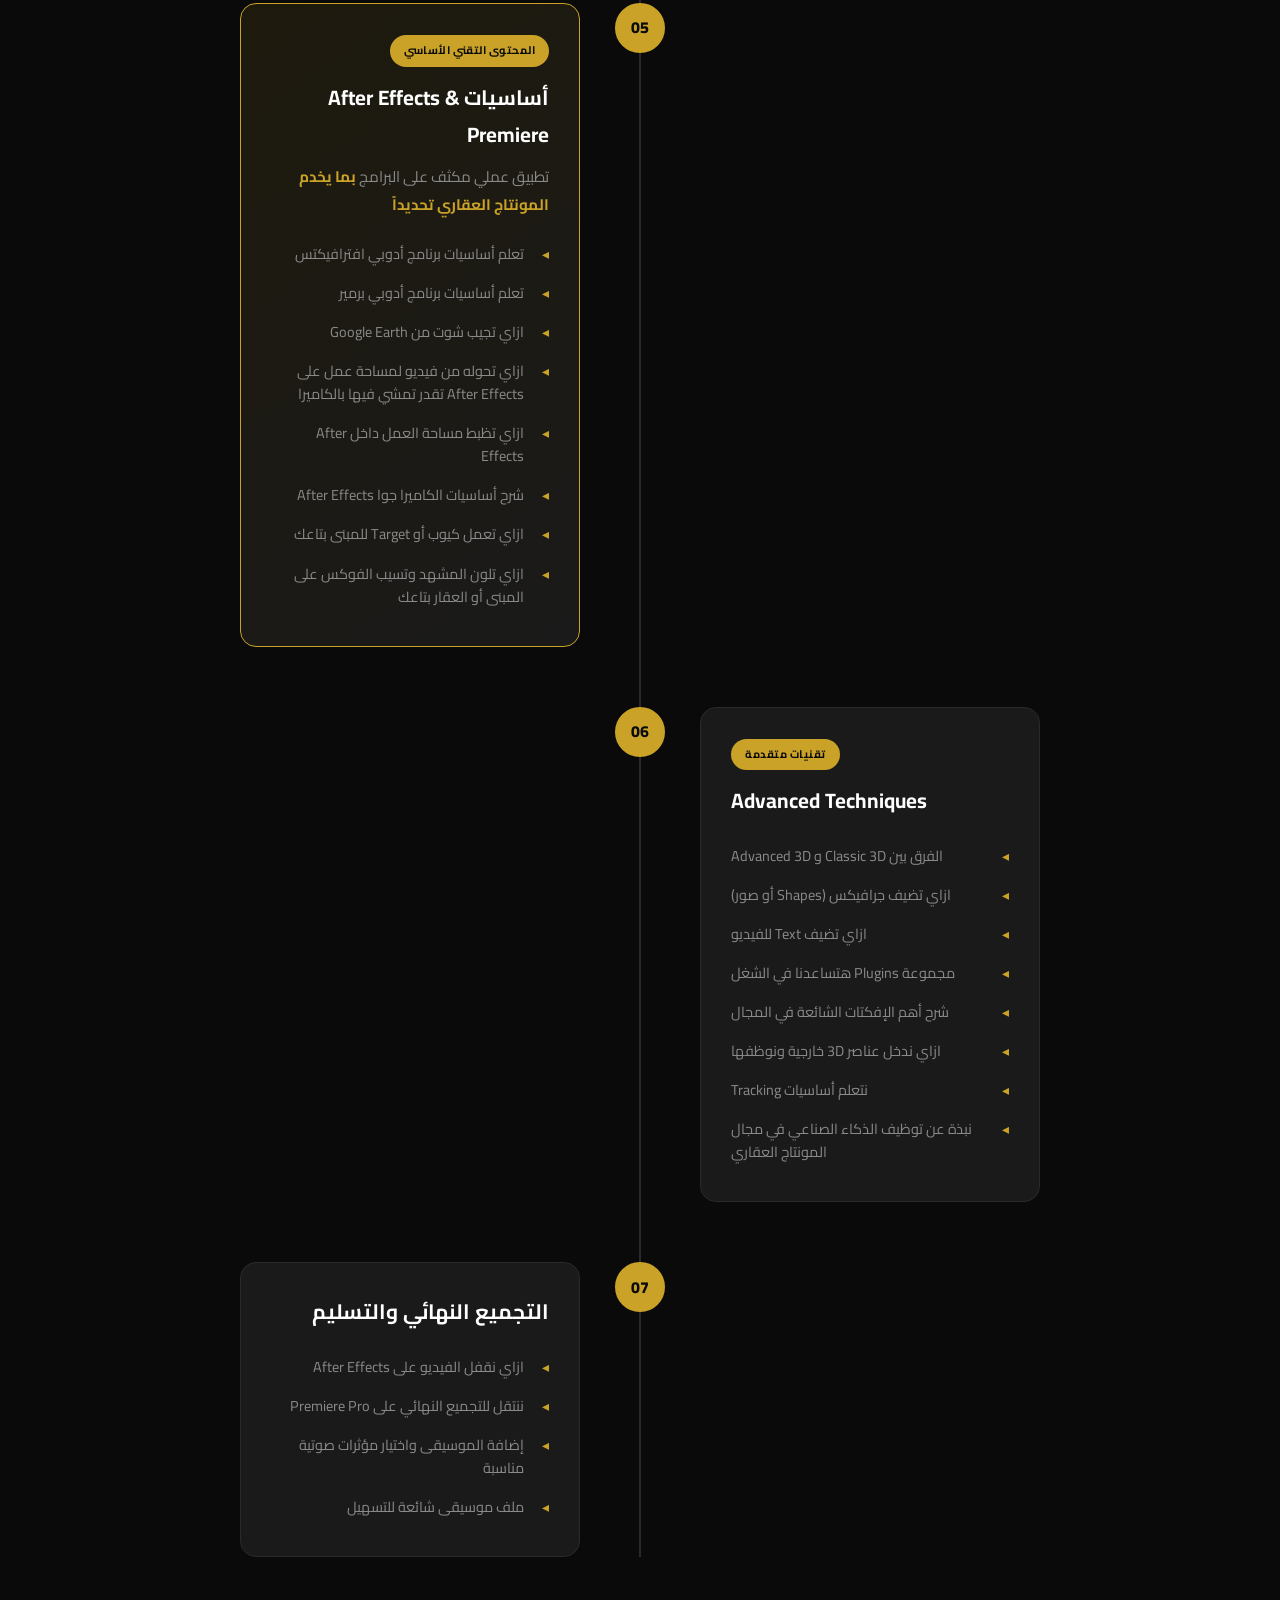
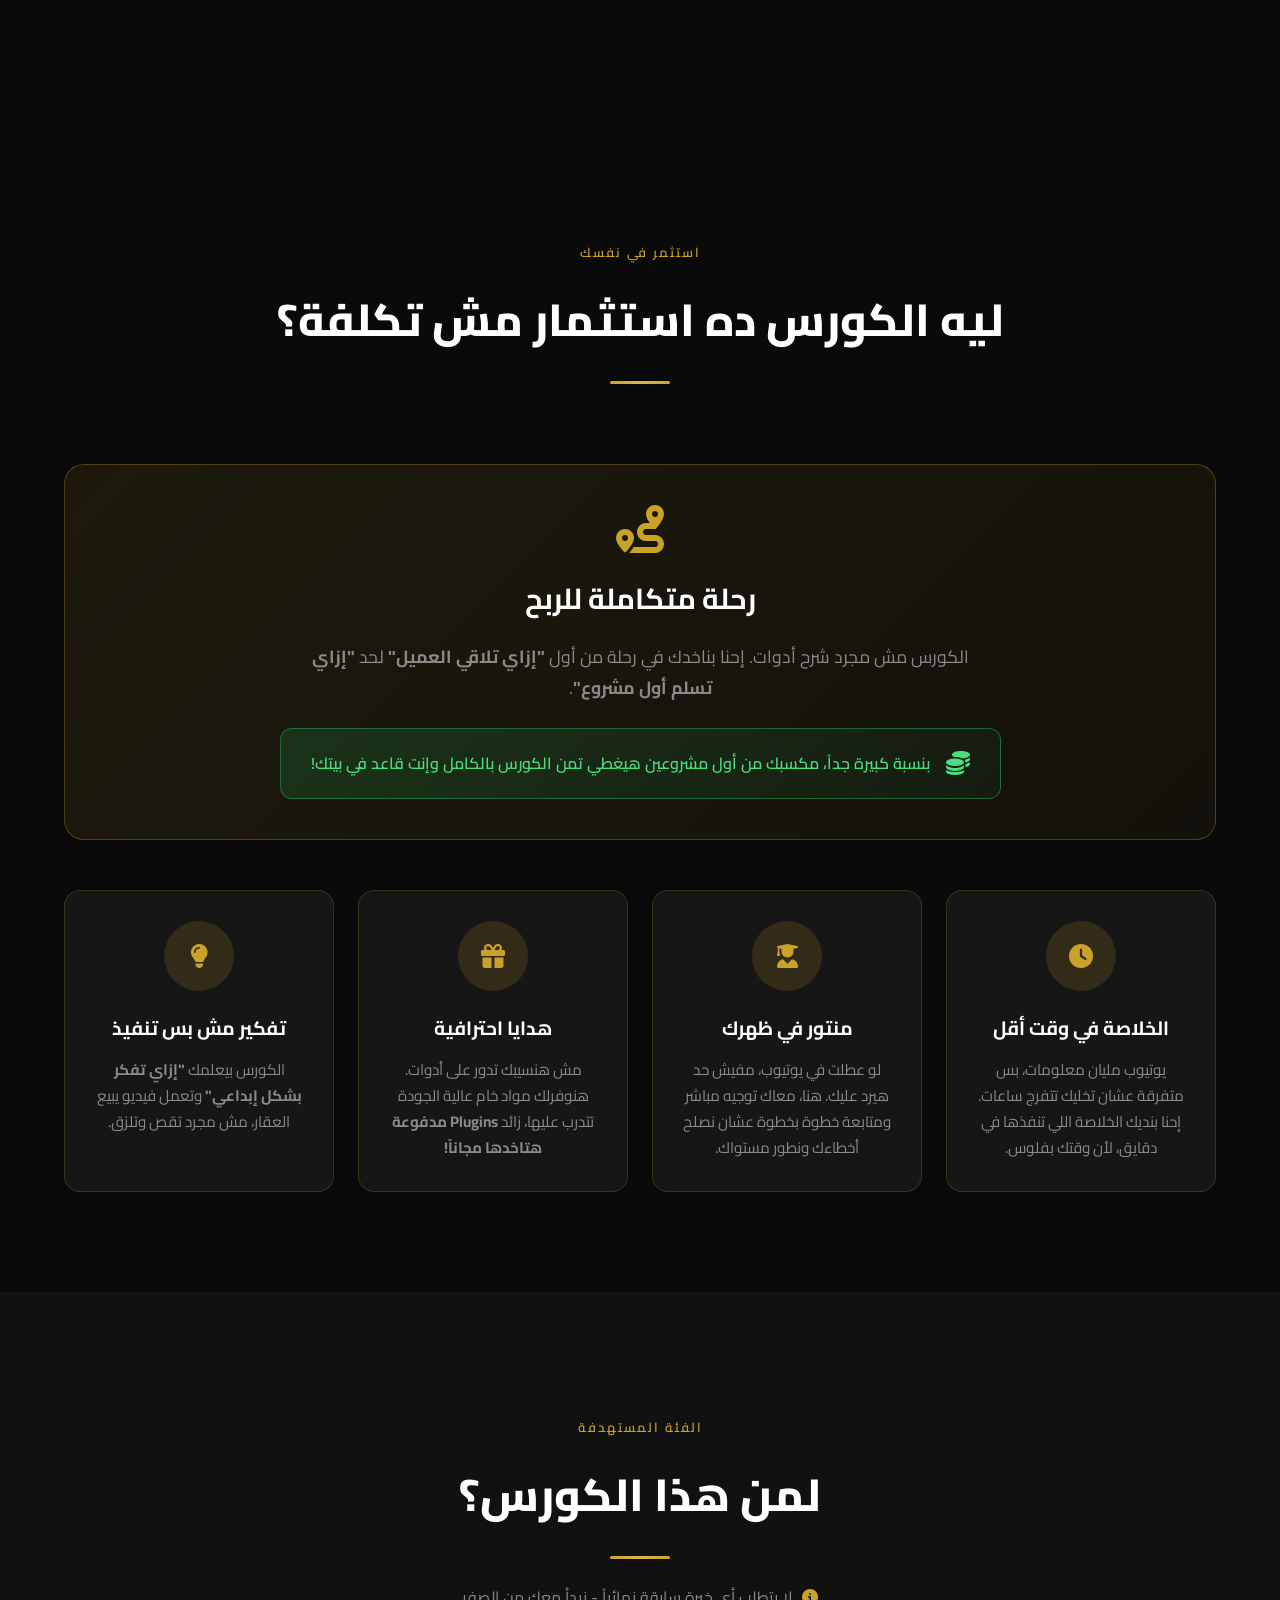
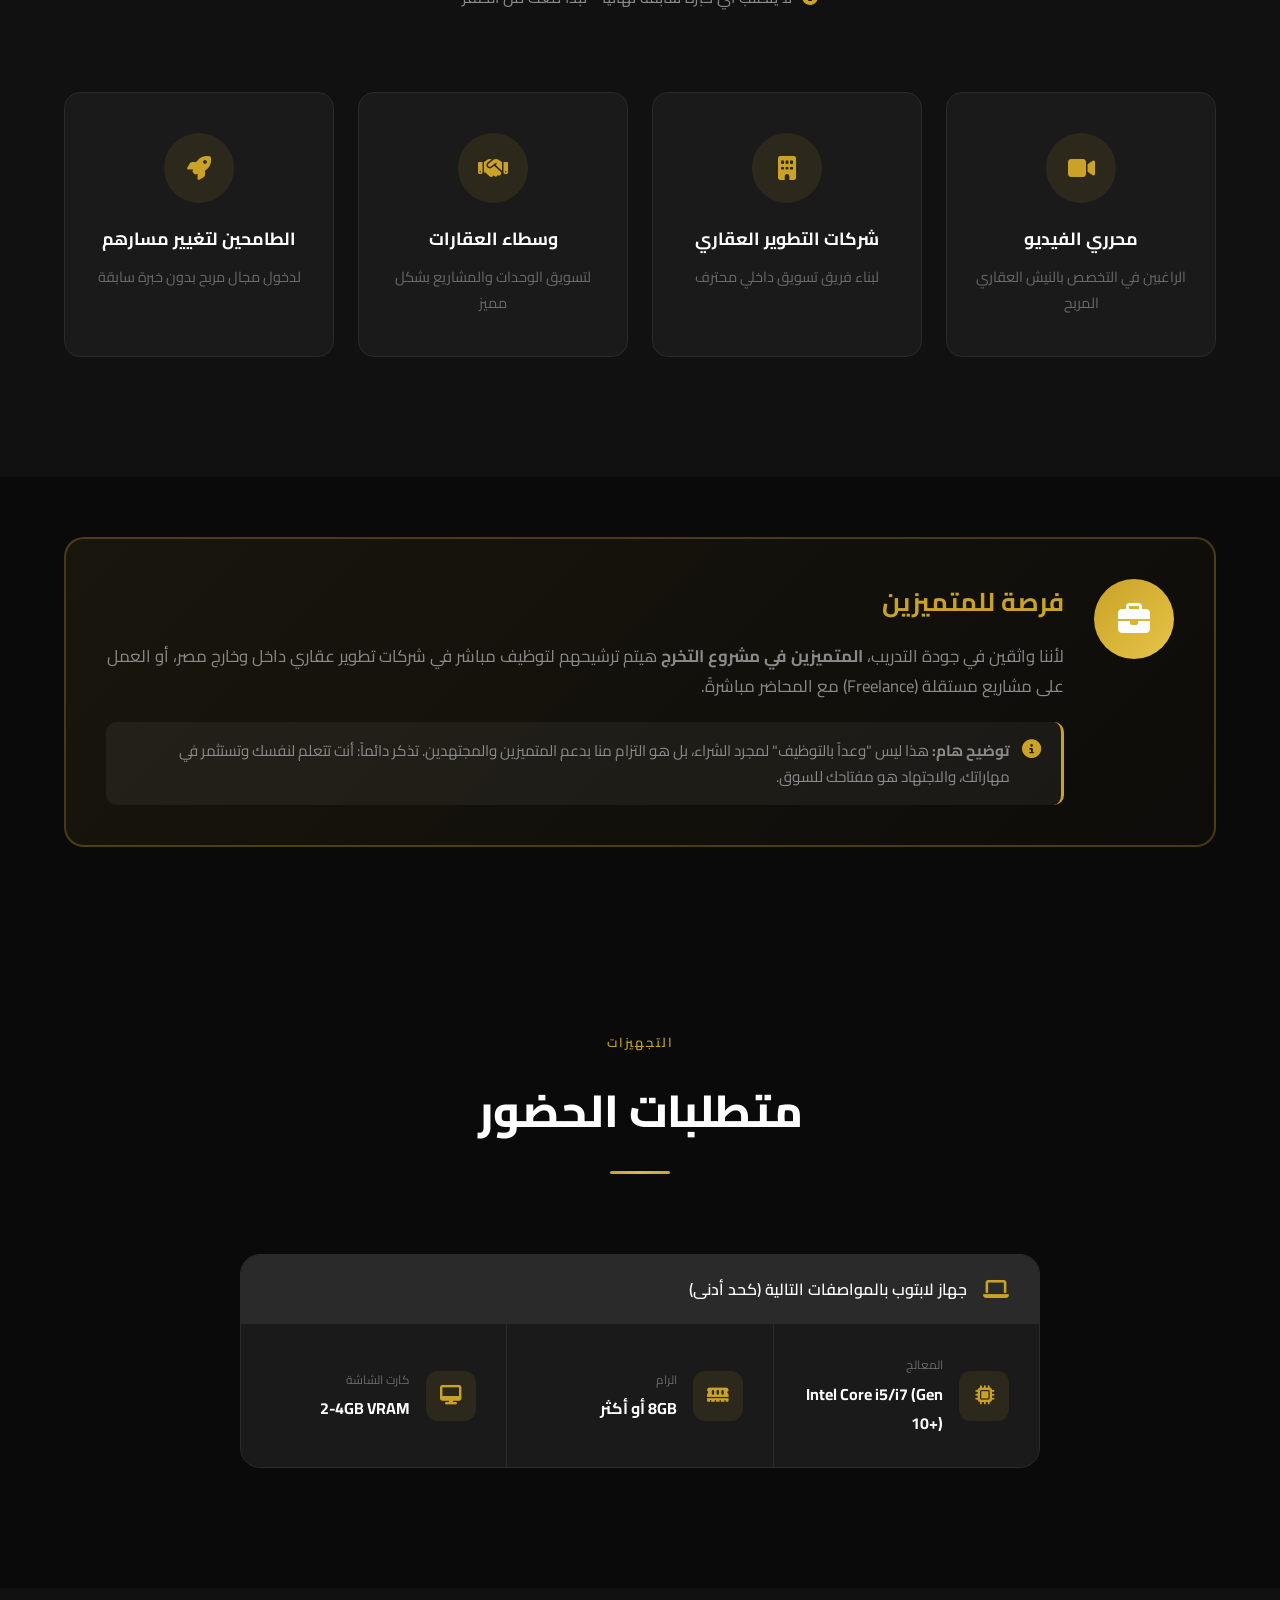
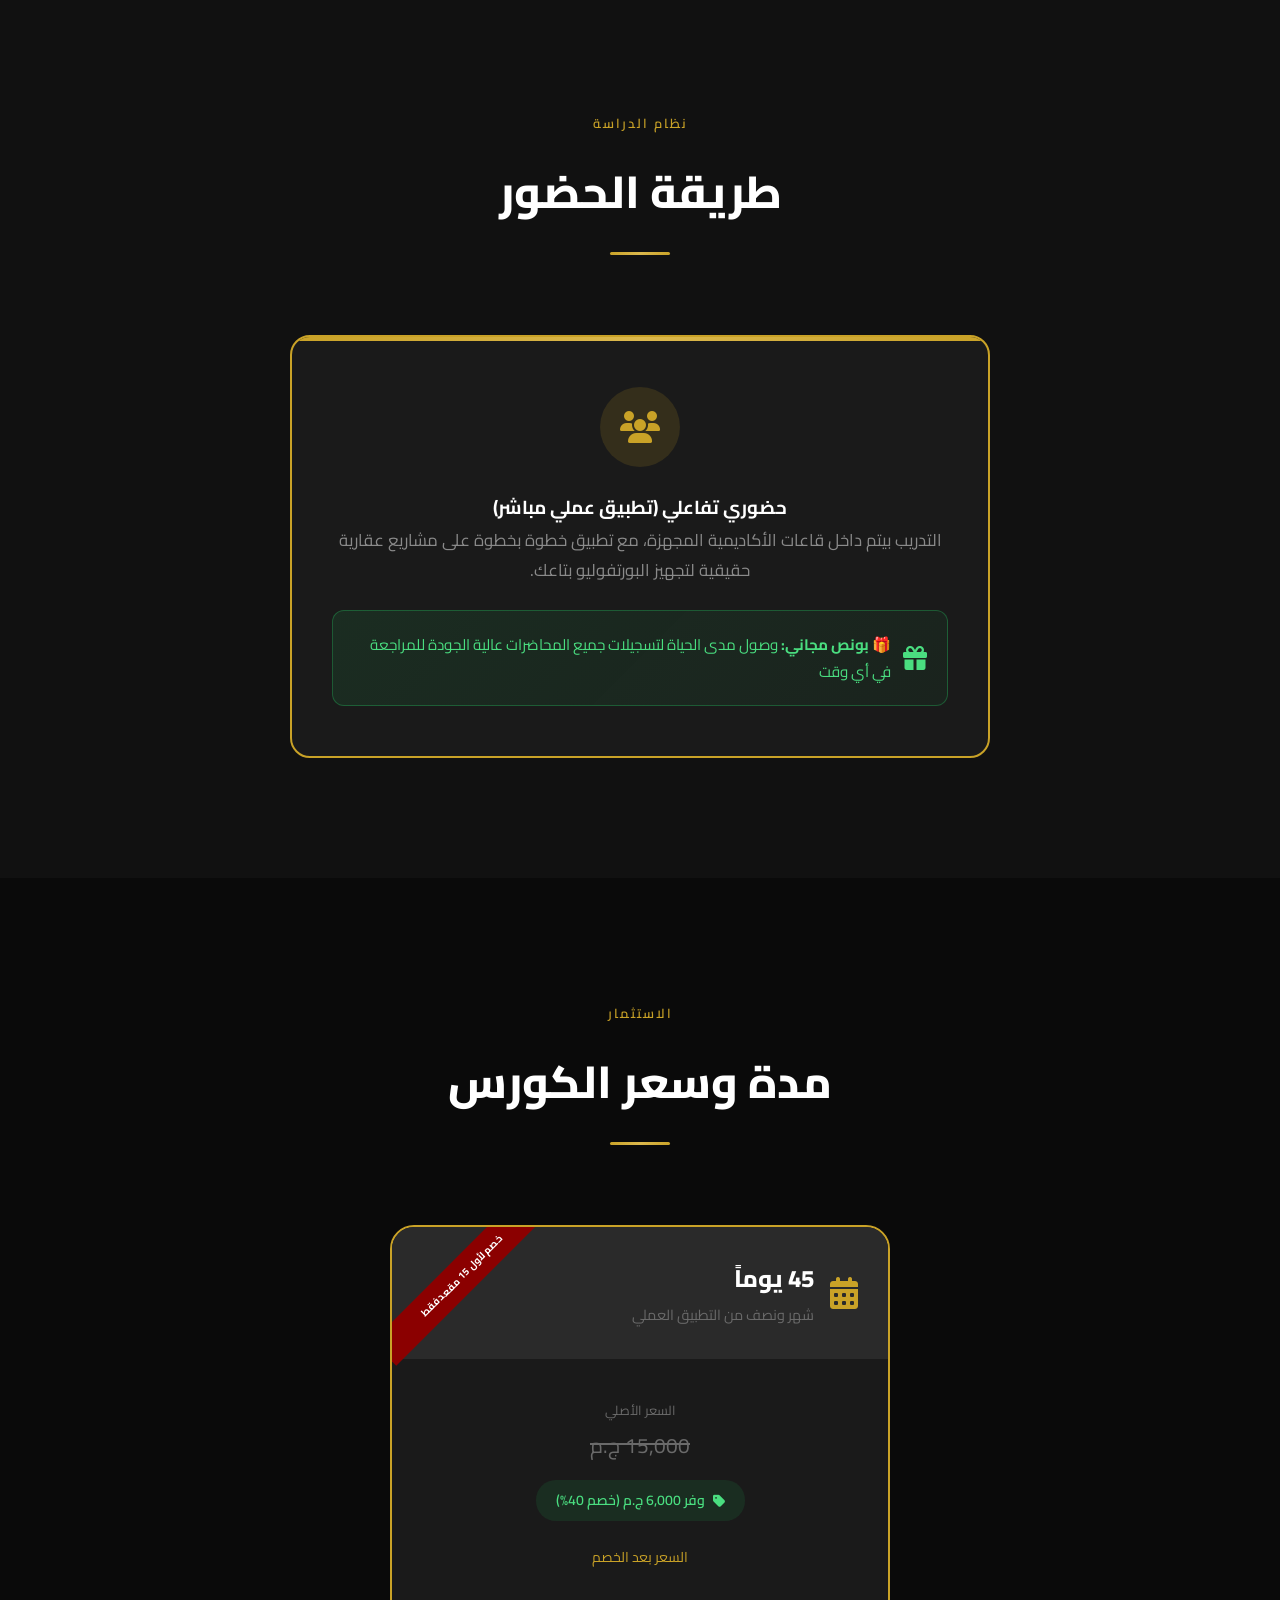
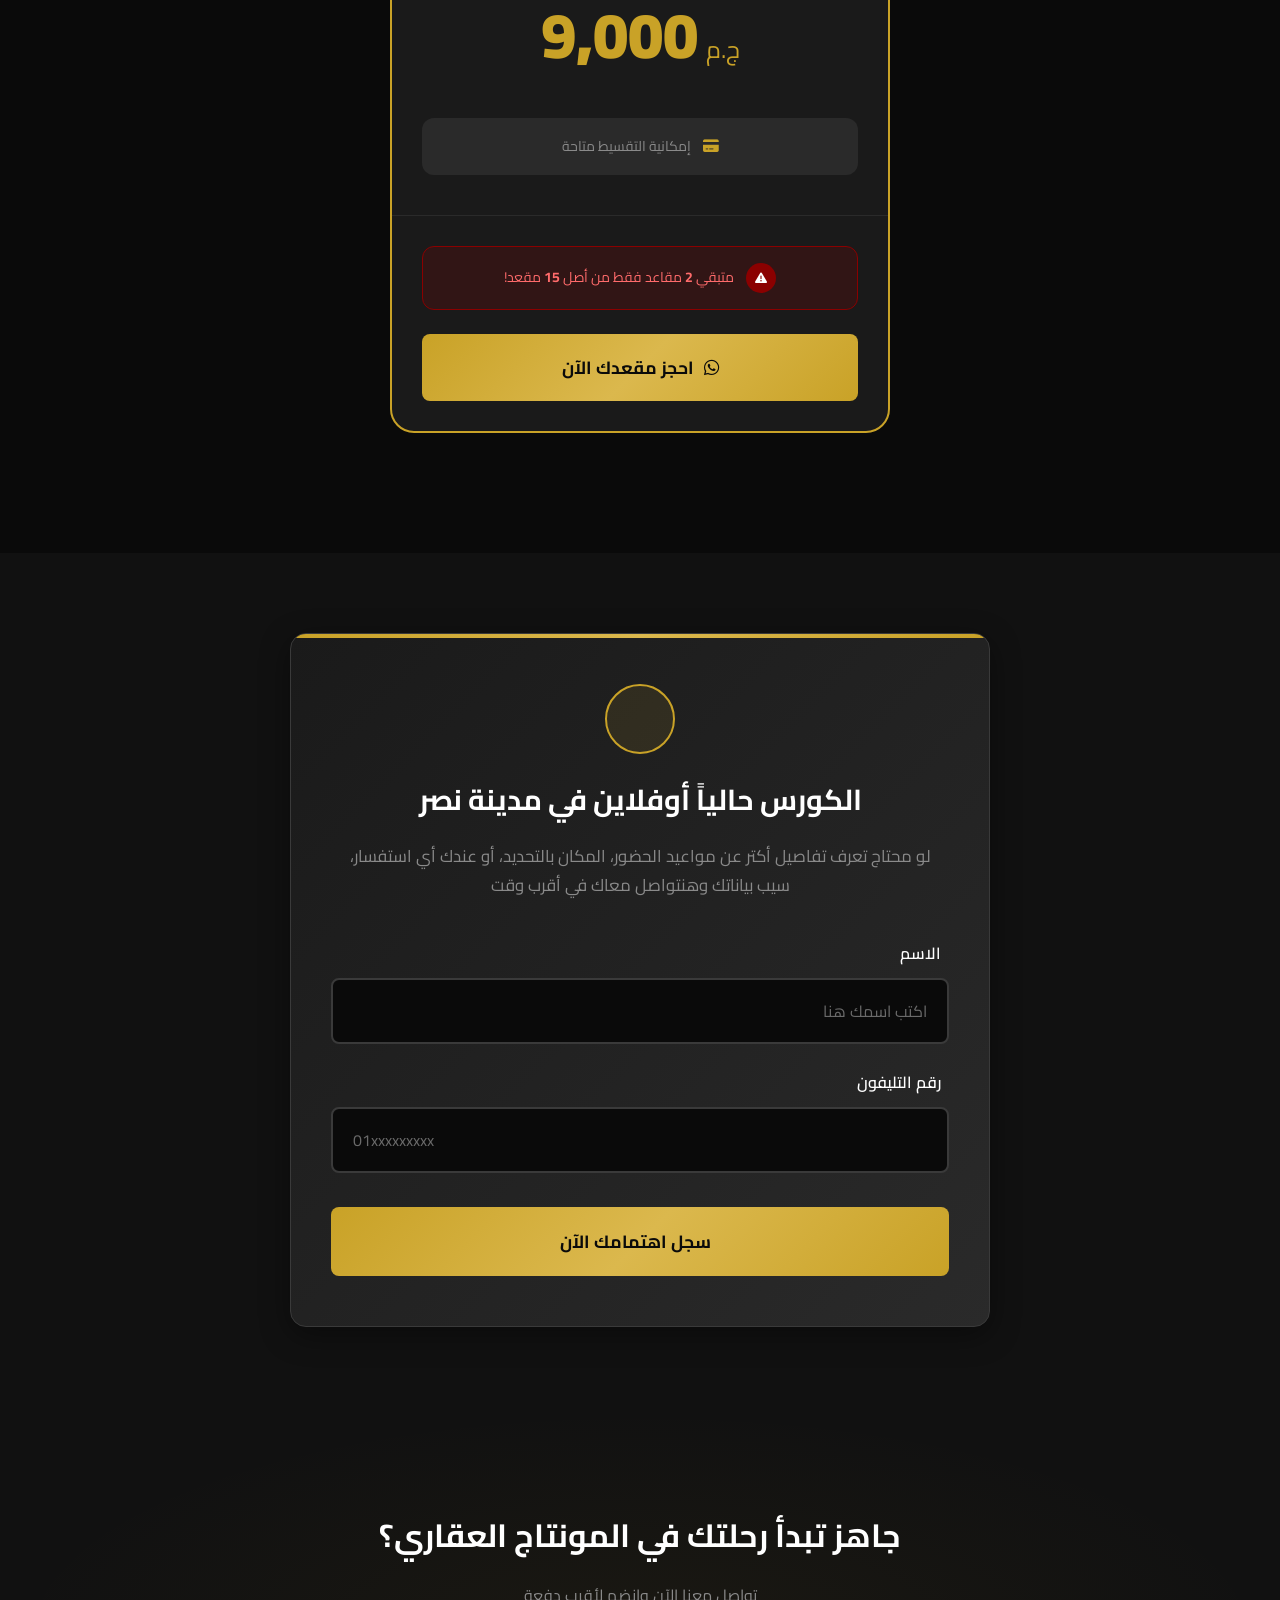
==== commit 070c78c0: "Update goal text and fix icons in summary section" ====
--- a/index.html
+++ b/index.html
@@ -158,7 +158,7 @@
                     <div class="summary-points">
                         <div class="summary-point reveal-up">
                             <div class="point-icon">
-                                <i class="fas fa-chalkboard-teacher"></i>
+                                <i class="fas fa-graduation-cap"></i>
                             </div>
                             <div class="point-content">
                                 <h4>النظام</h4>
@@ -171,12 +171,12 @@
                             </div>
                             <div class="point-content">
                                 <h4>الهدف</h4>
-                                <p>تتعلم تسلّم العميل فيديو احترافي، وتقبض بالدولار (سعر الفيديو بيعدي 100$)</p>
+                                <p>إتقان مهارة قيمتها عالية في السوق، وتتعلم إزاي تطلع فيديو احترافي متوسط تسعيره في الخليج بيعدي الـ 100$</p>
                             </div>
                         </div>
                         <div class="summary-point reveal-up">
                             <div class="point-icon">
-                                <i class="fas fa-laptop-code"></i>
+                                <i class="fas fa-hands-helping"></i>
                             </div>
                             <div class="point-content">
                                 <h4>التطبيق</h4>
@@ -185,7 +185,7 @@
                         </div>
                         <div class="summary-point reveal-up">
                             <div class="point-icon">
-                                <i class="fas fa-tag"></i>
+                                <i class="fas fa-tags"></i>
                             </div>
                             <div class="point-content">
                                 <h4>السعر</h4>
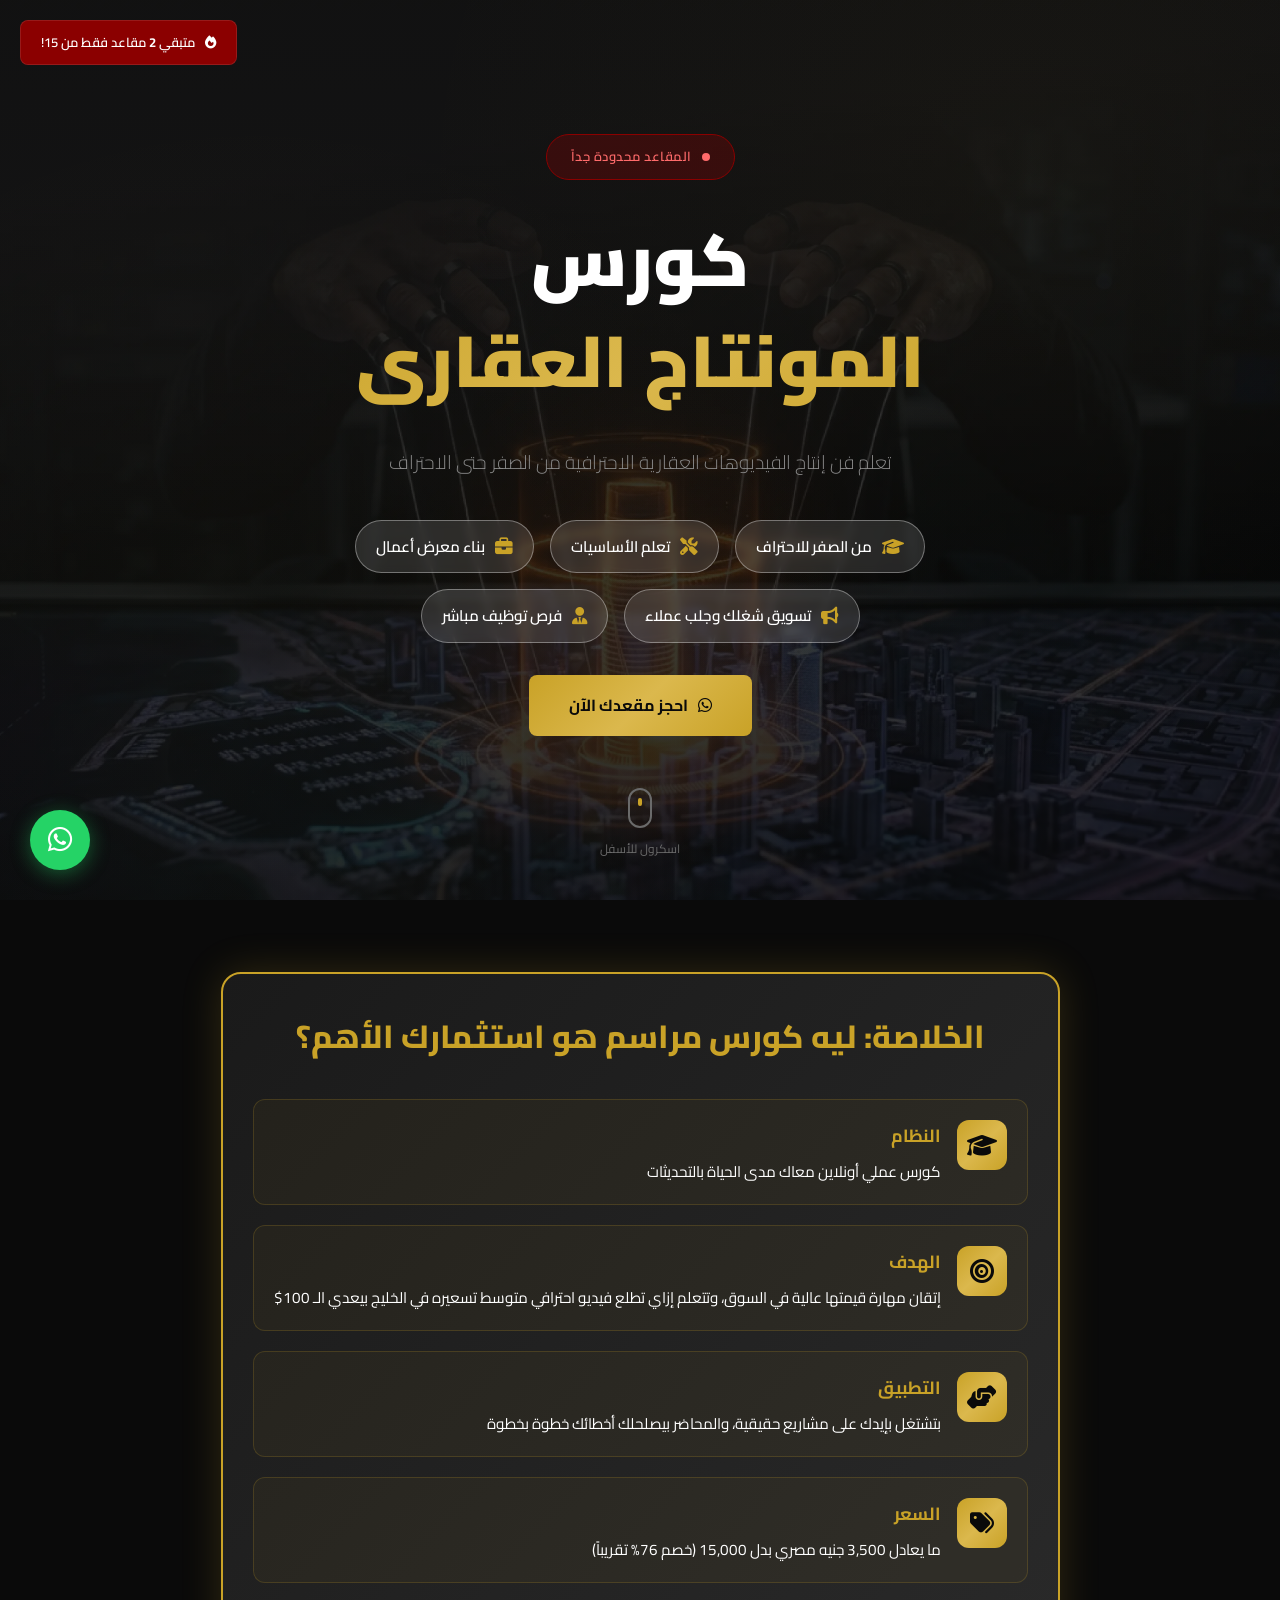
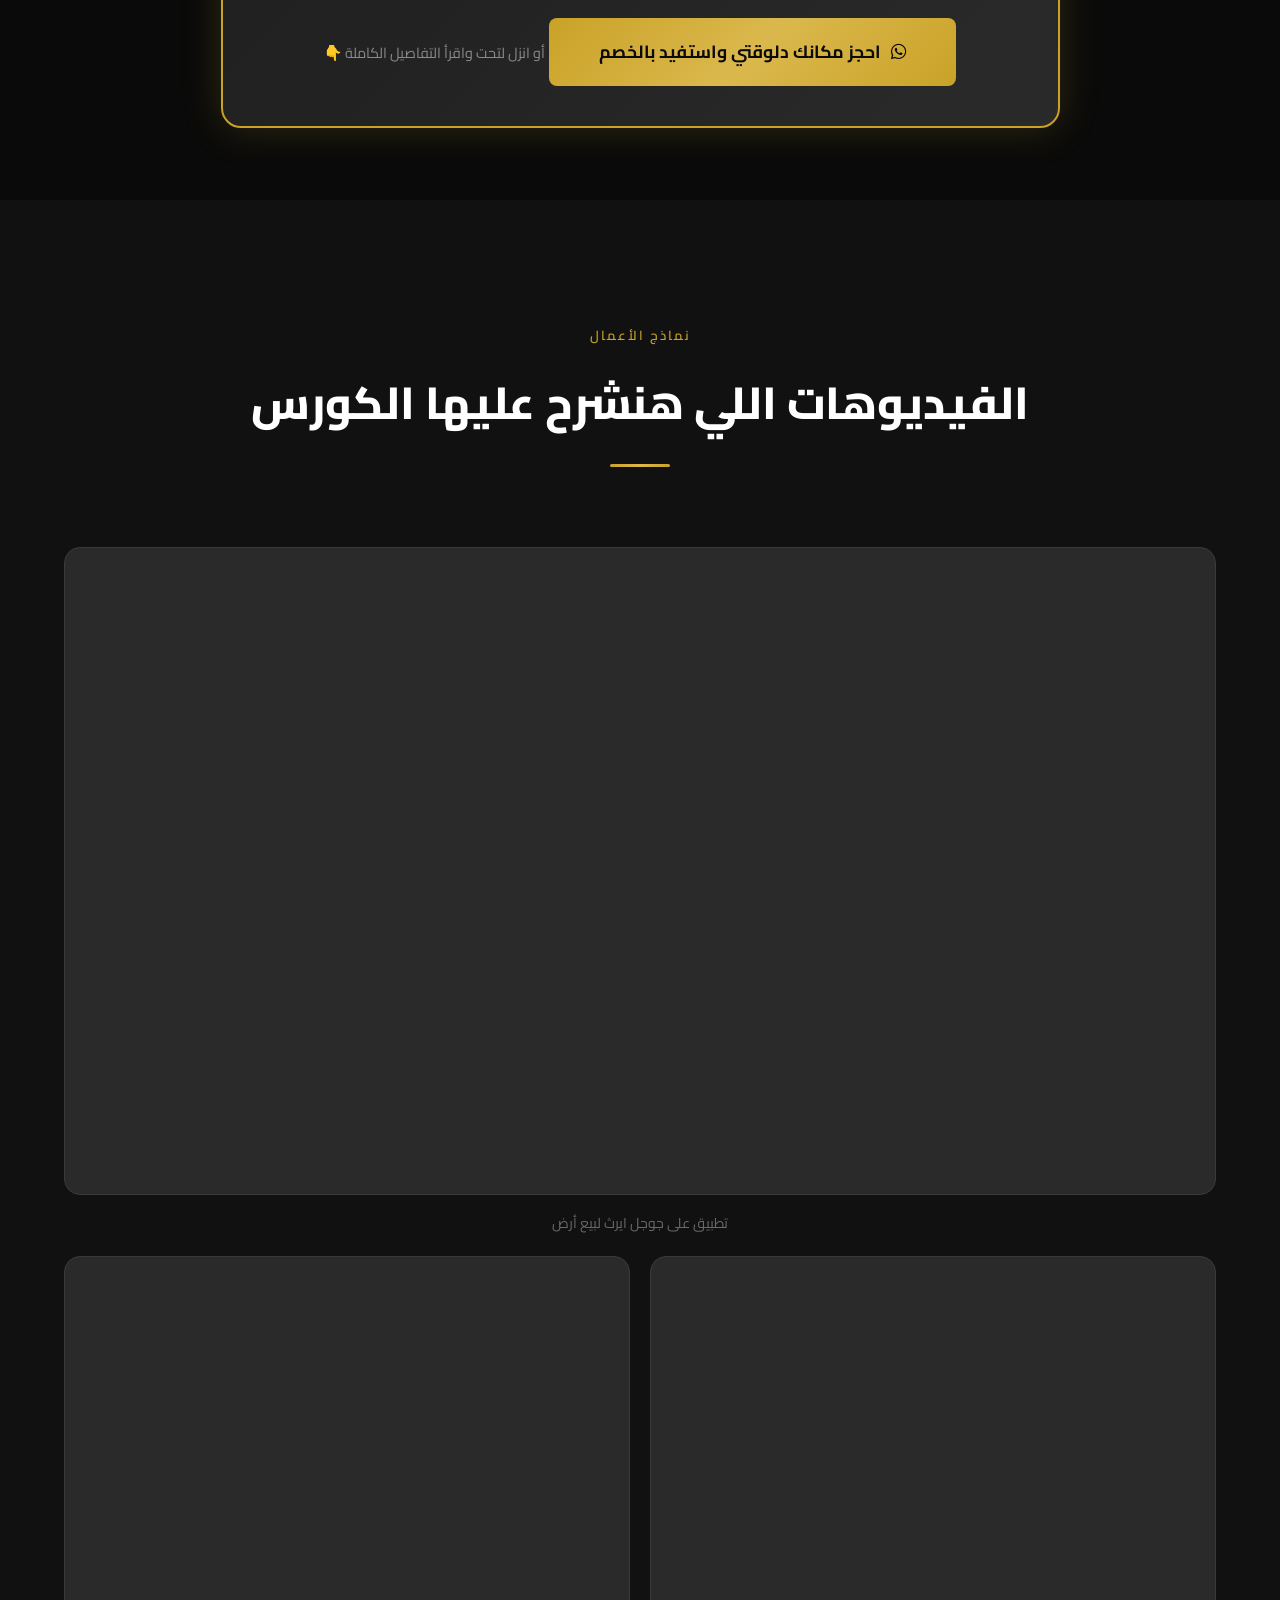
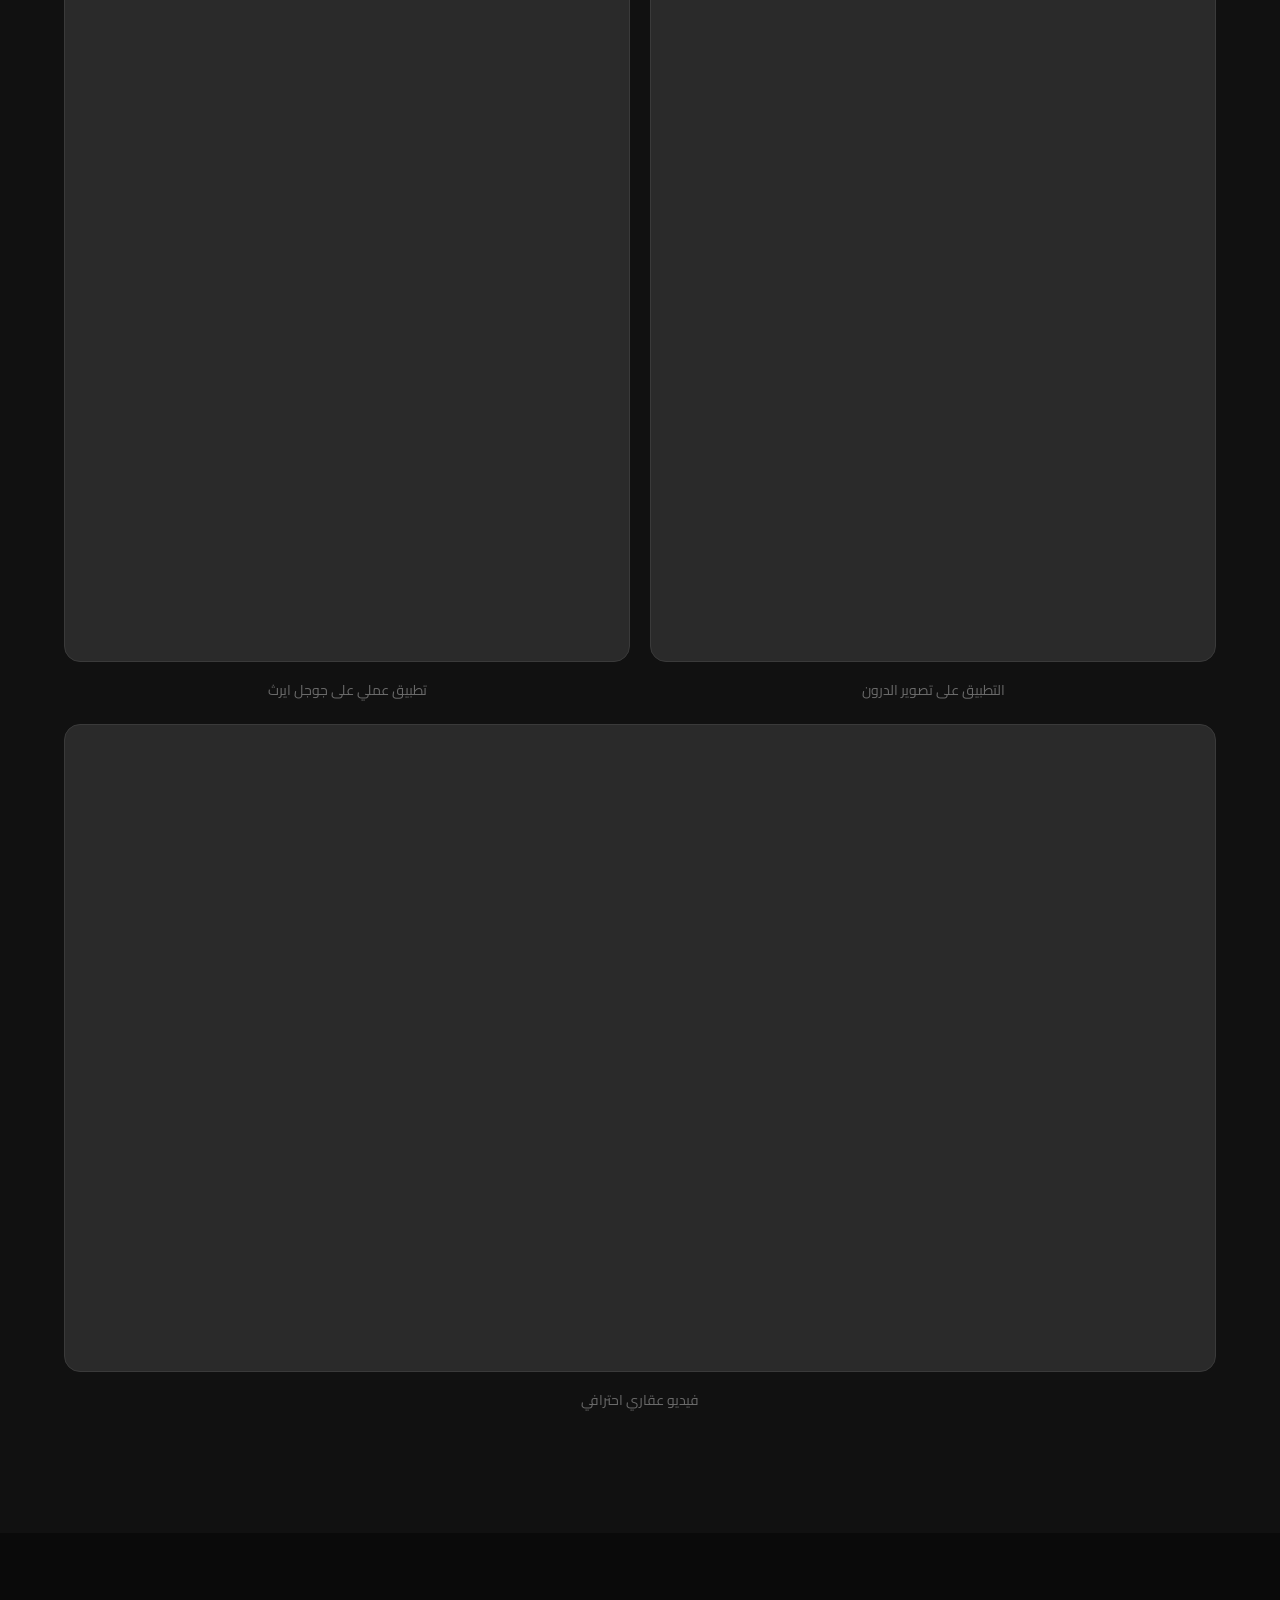
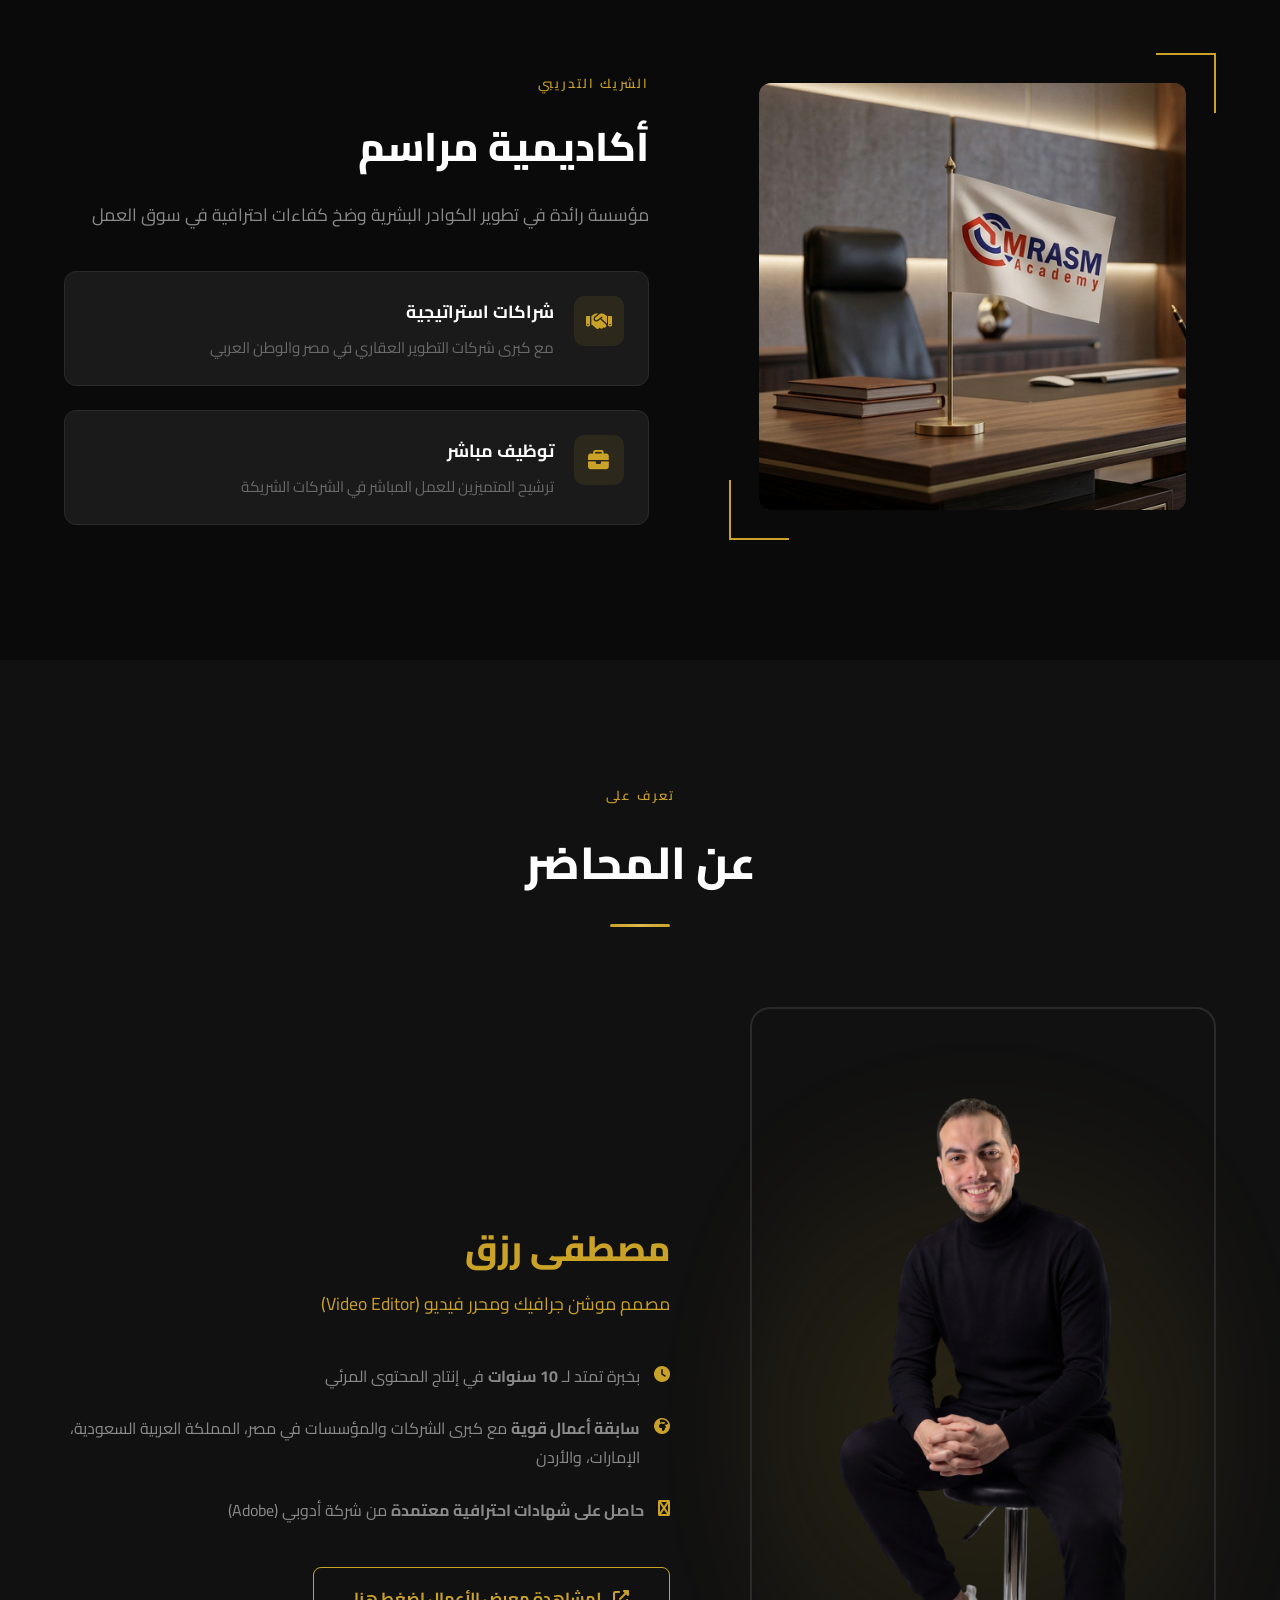
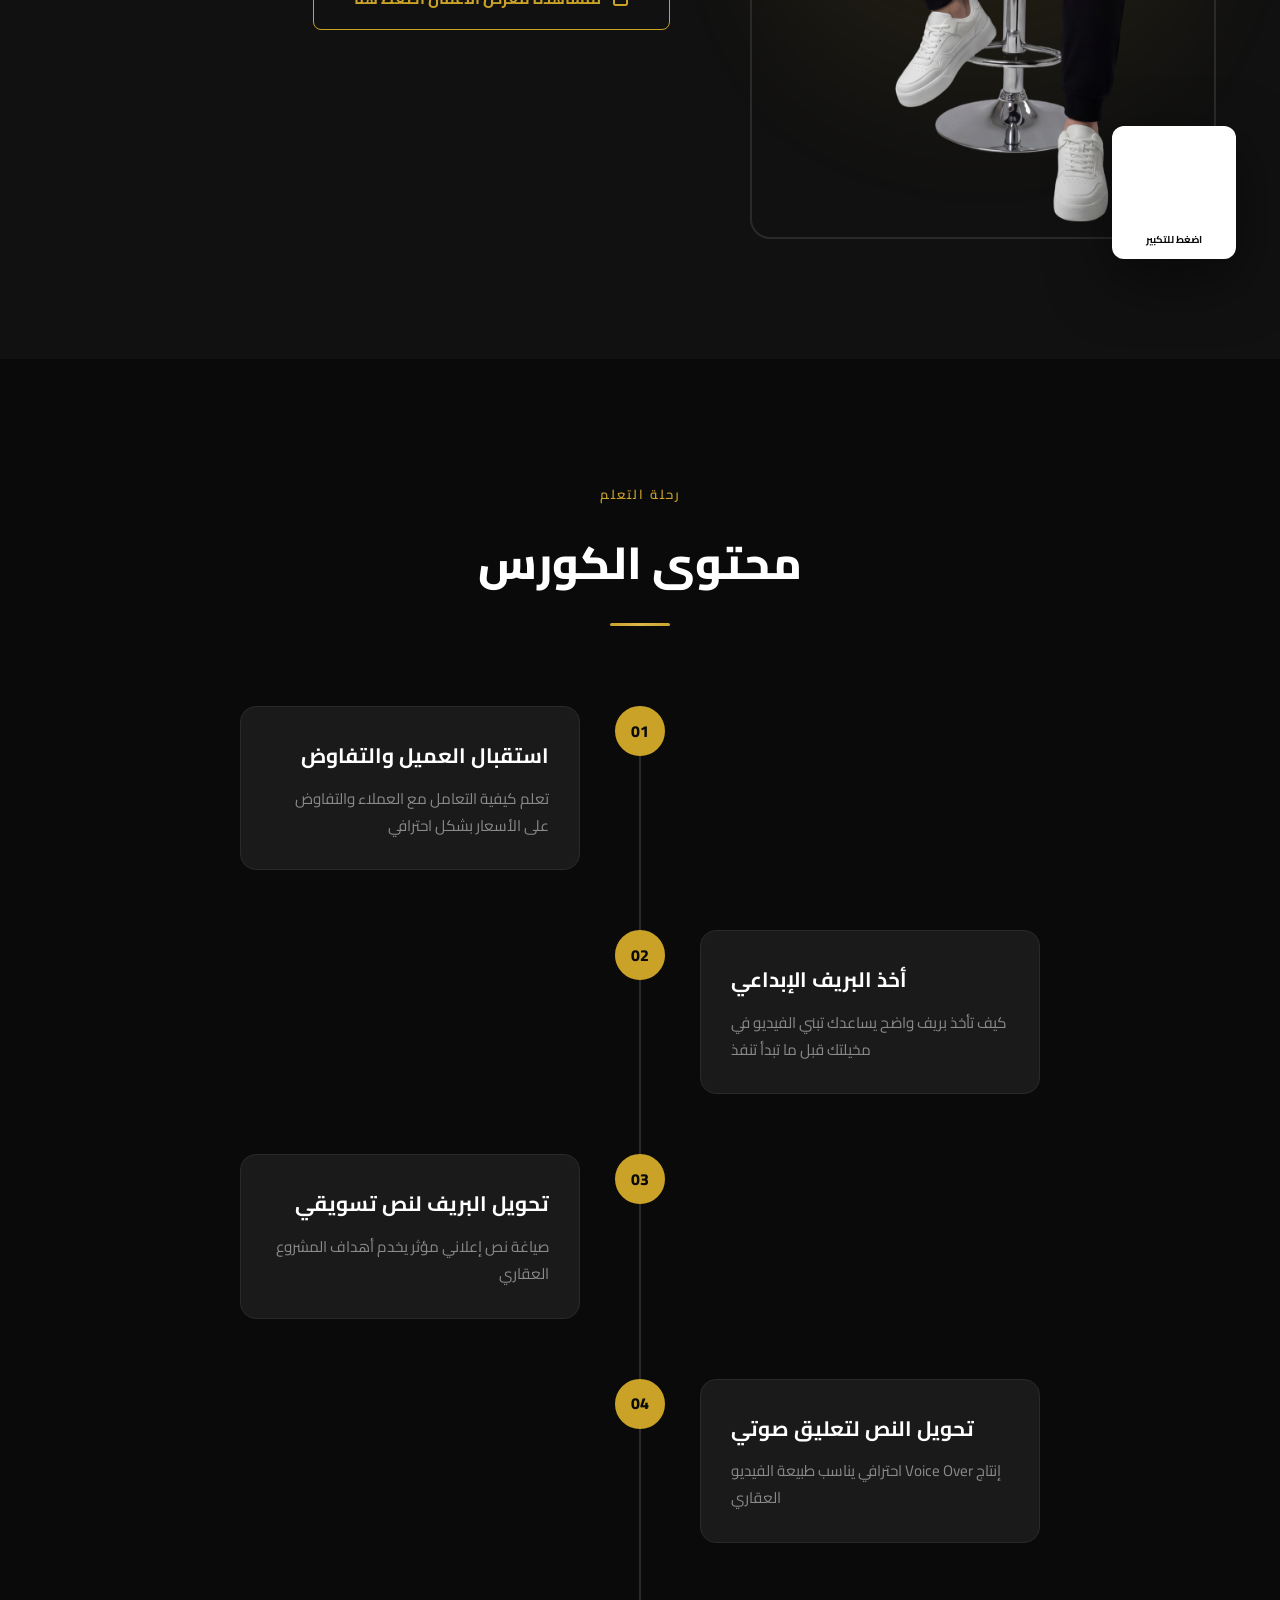
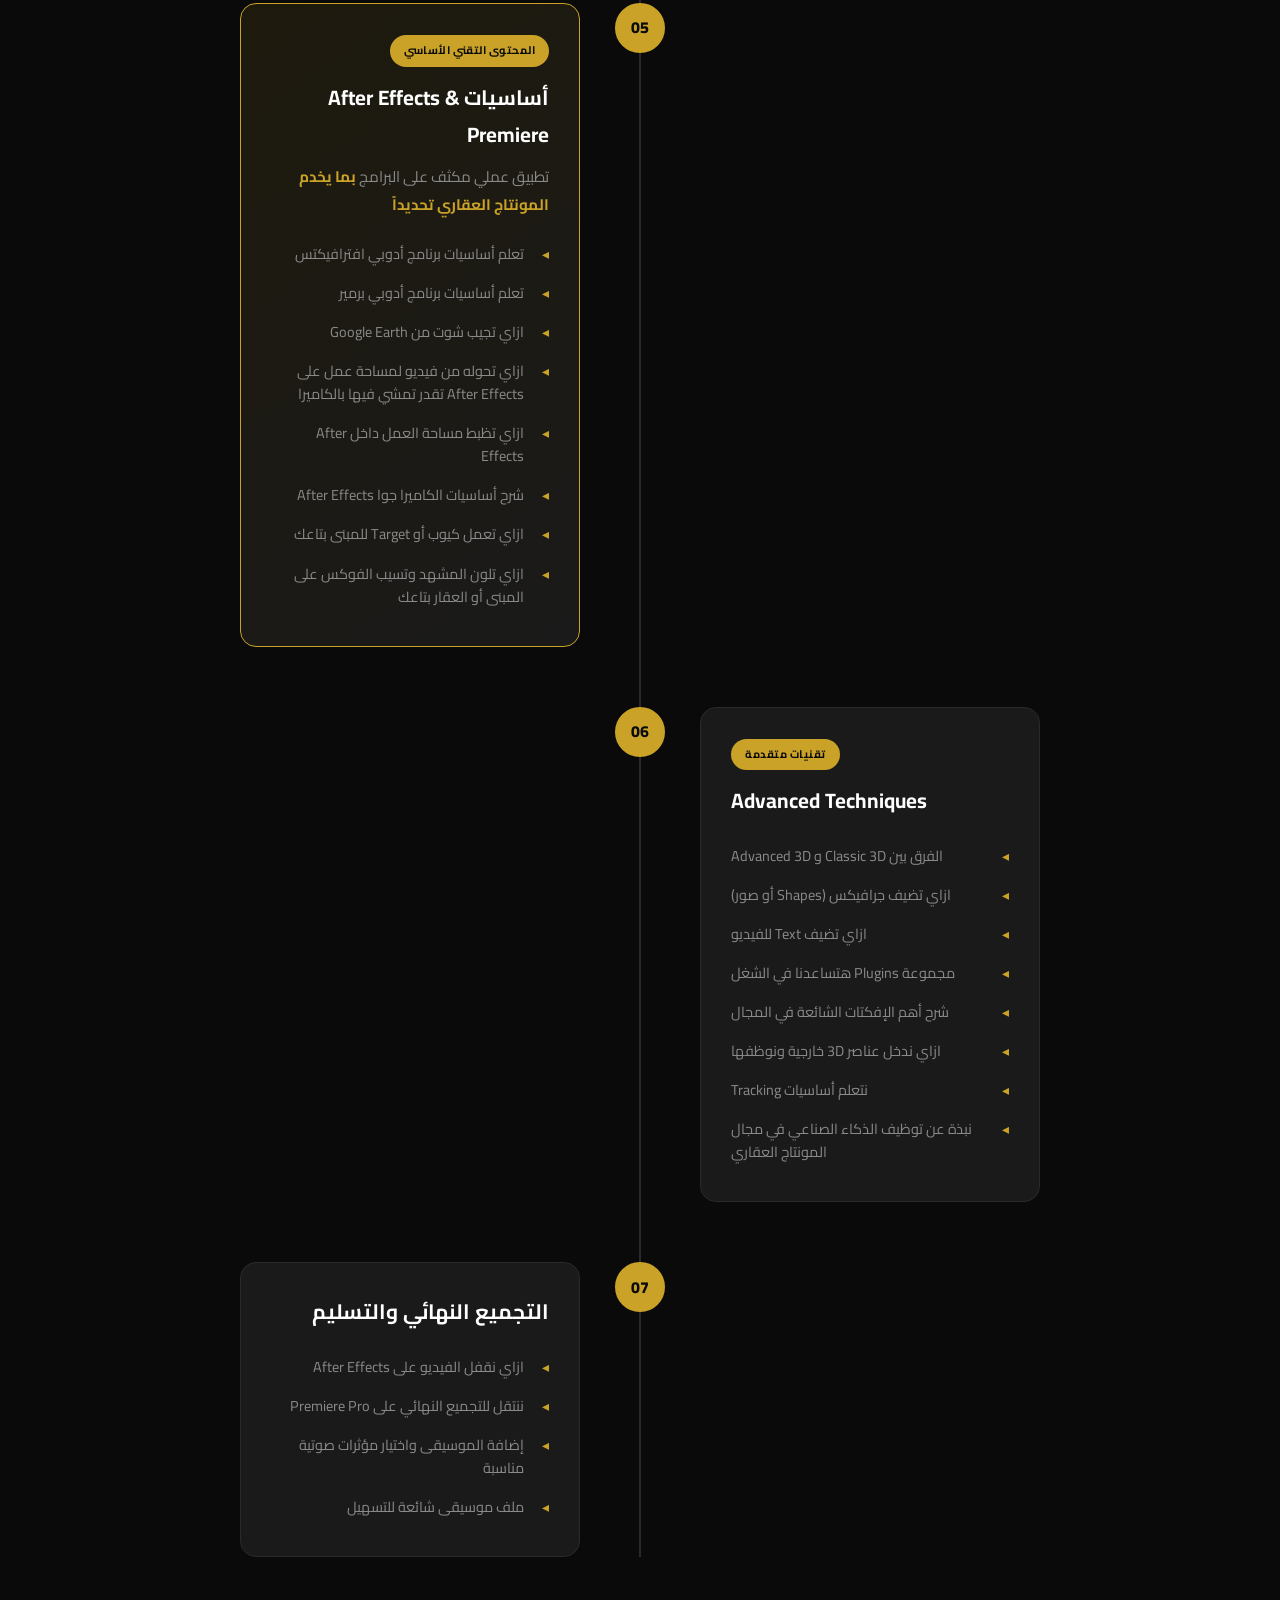
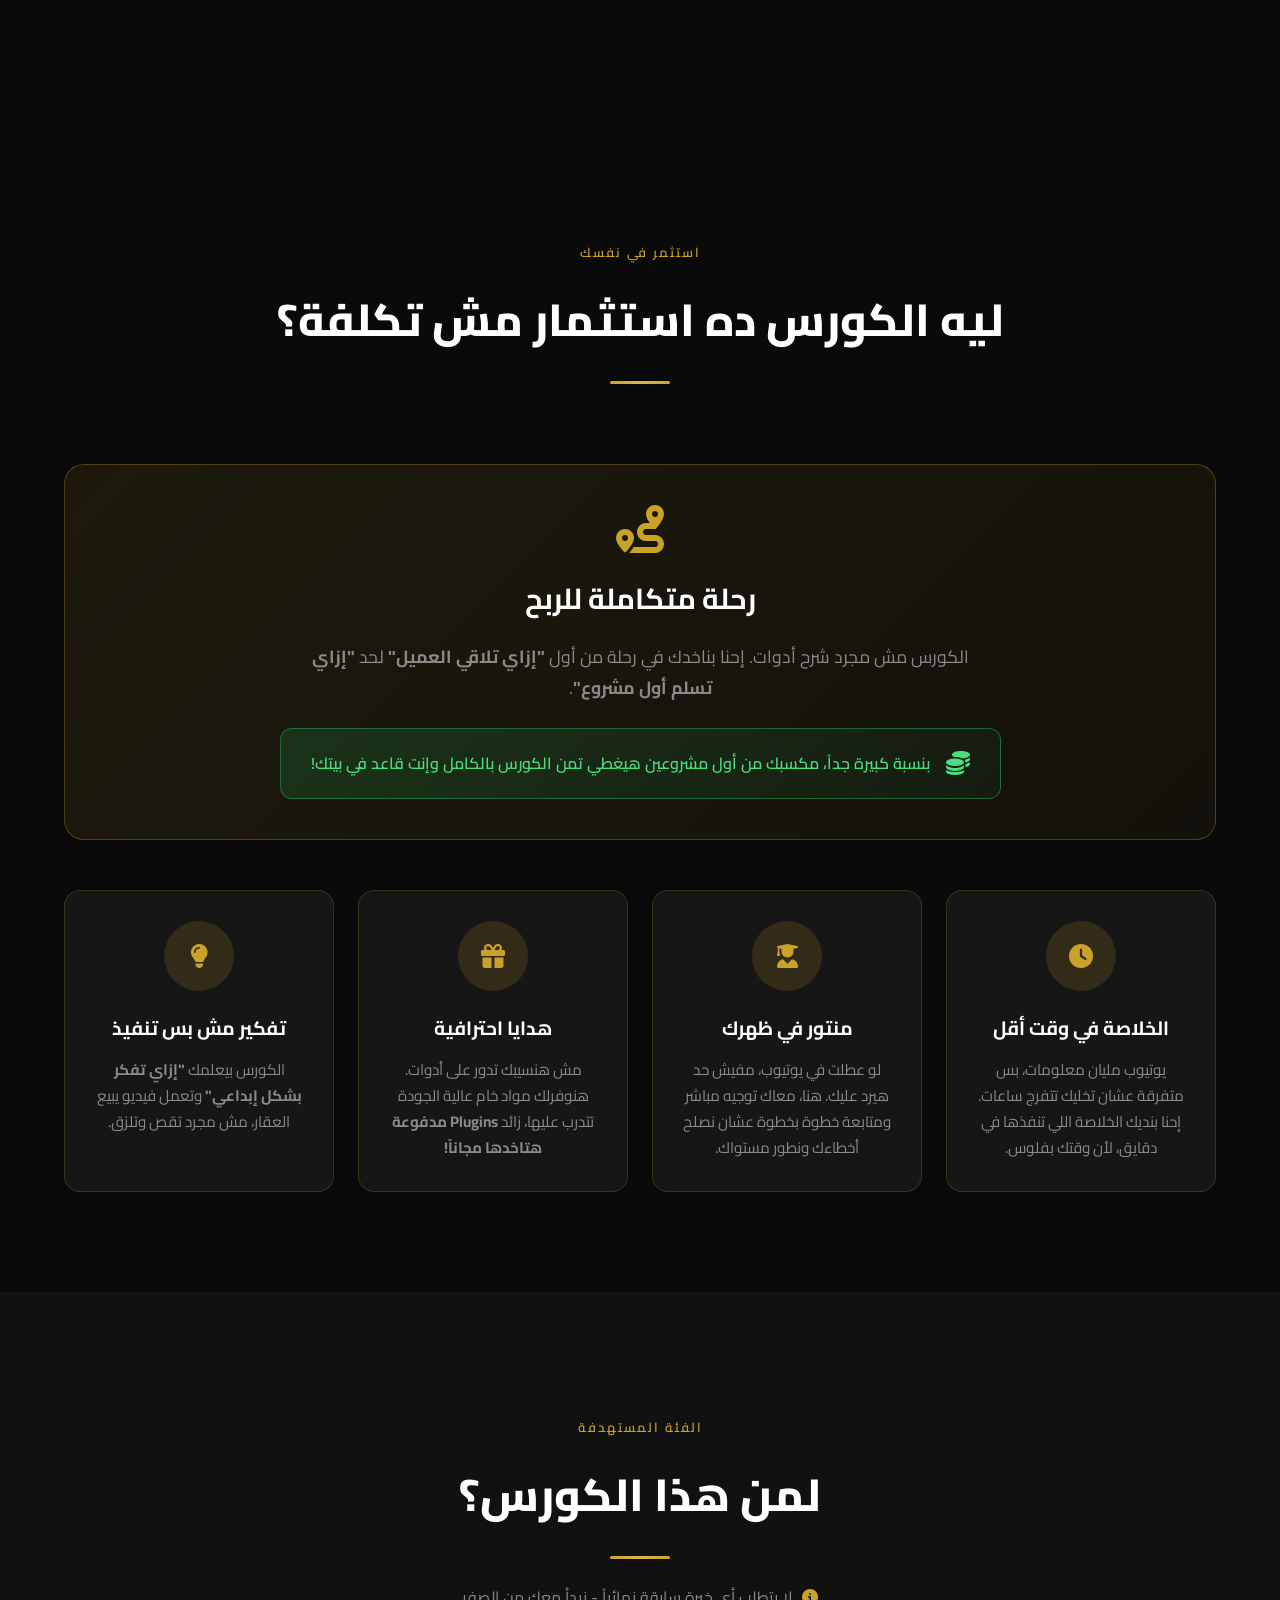
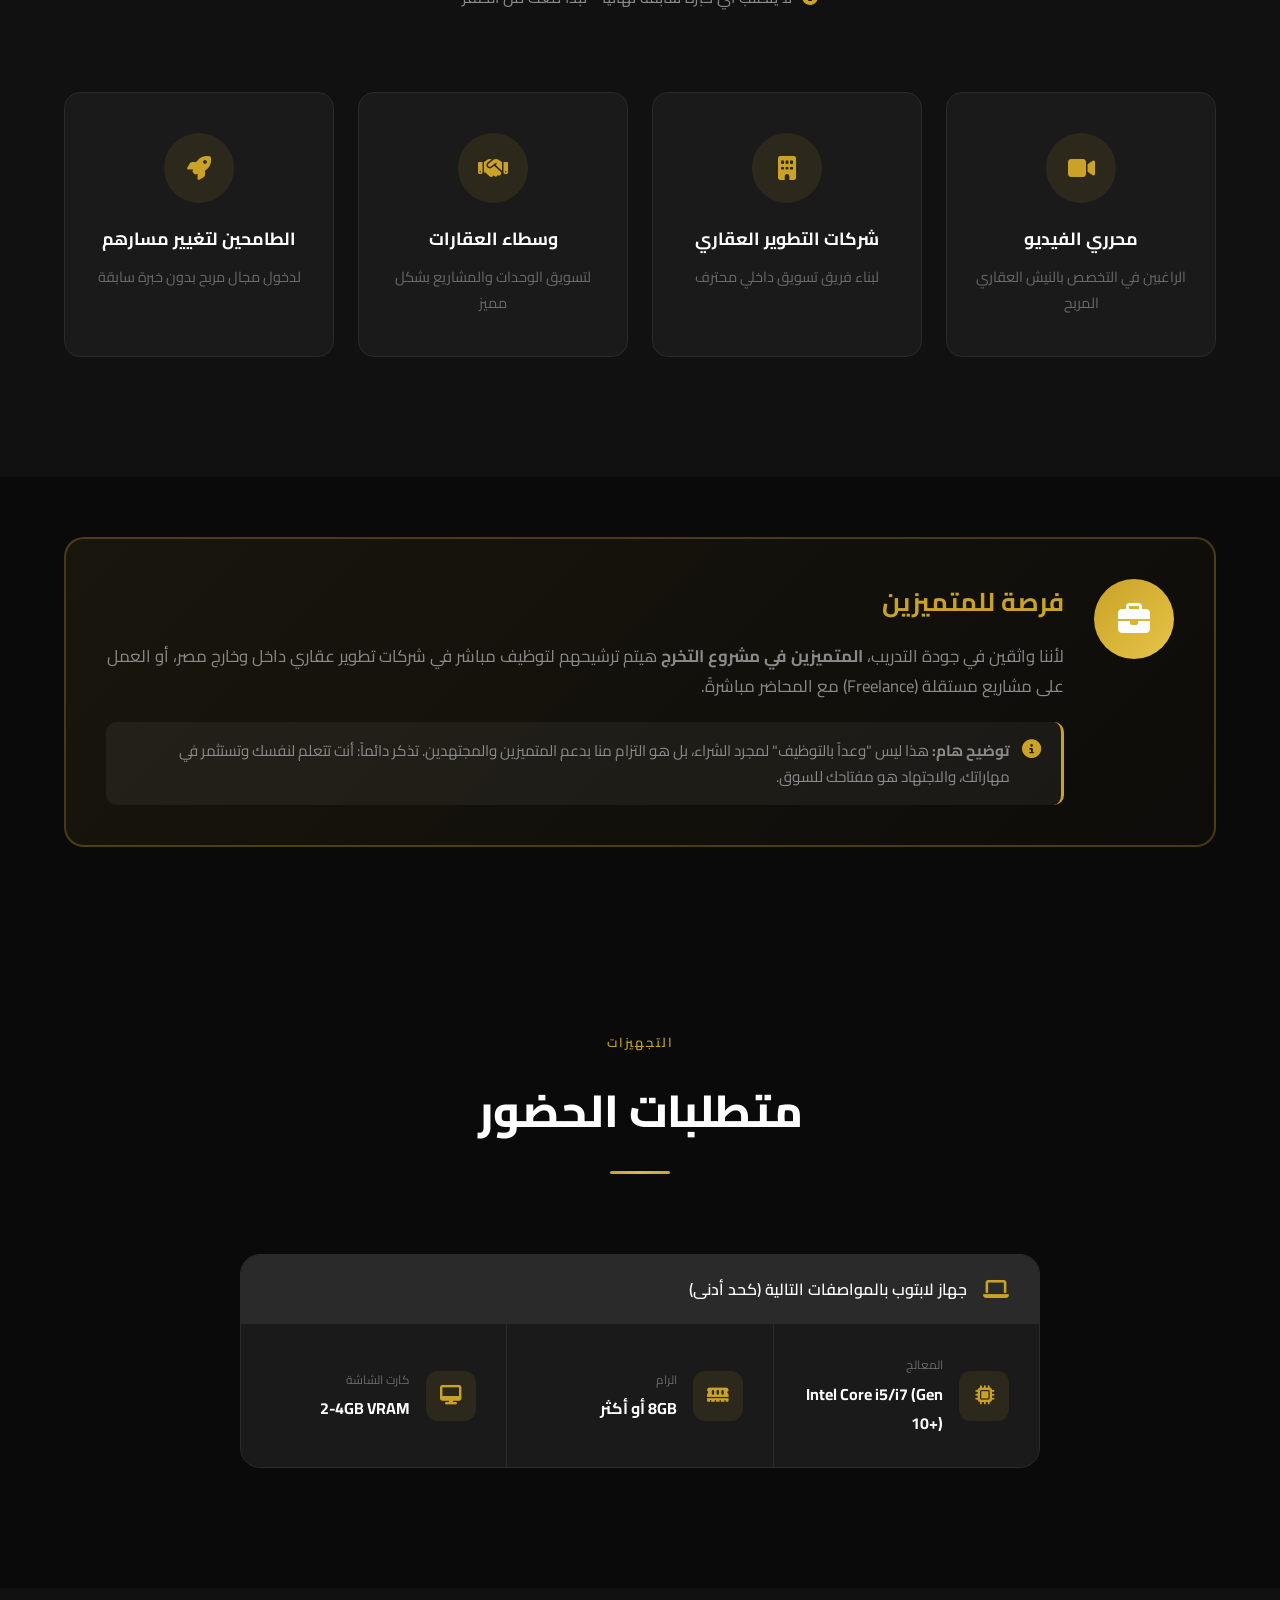
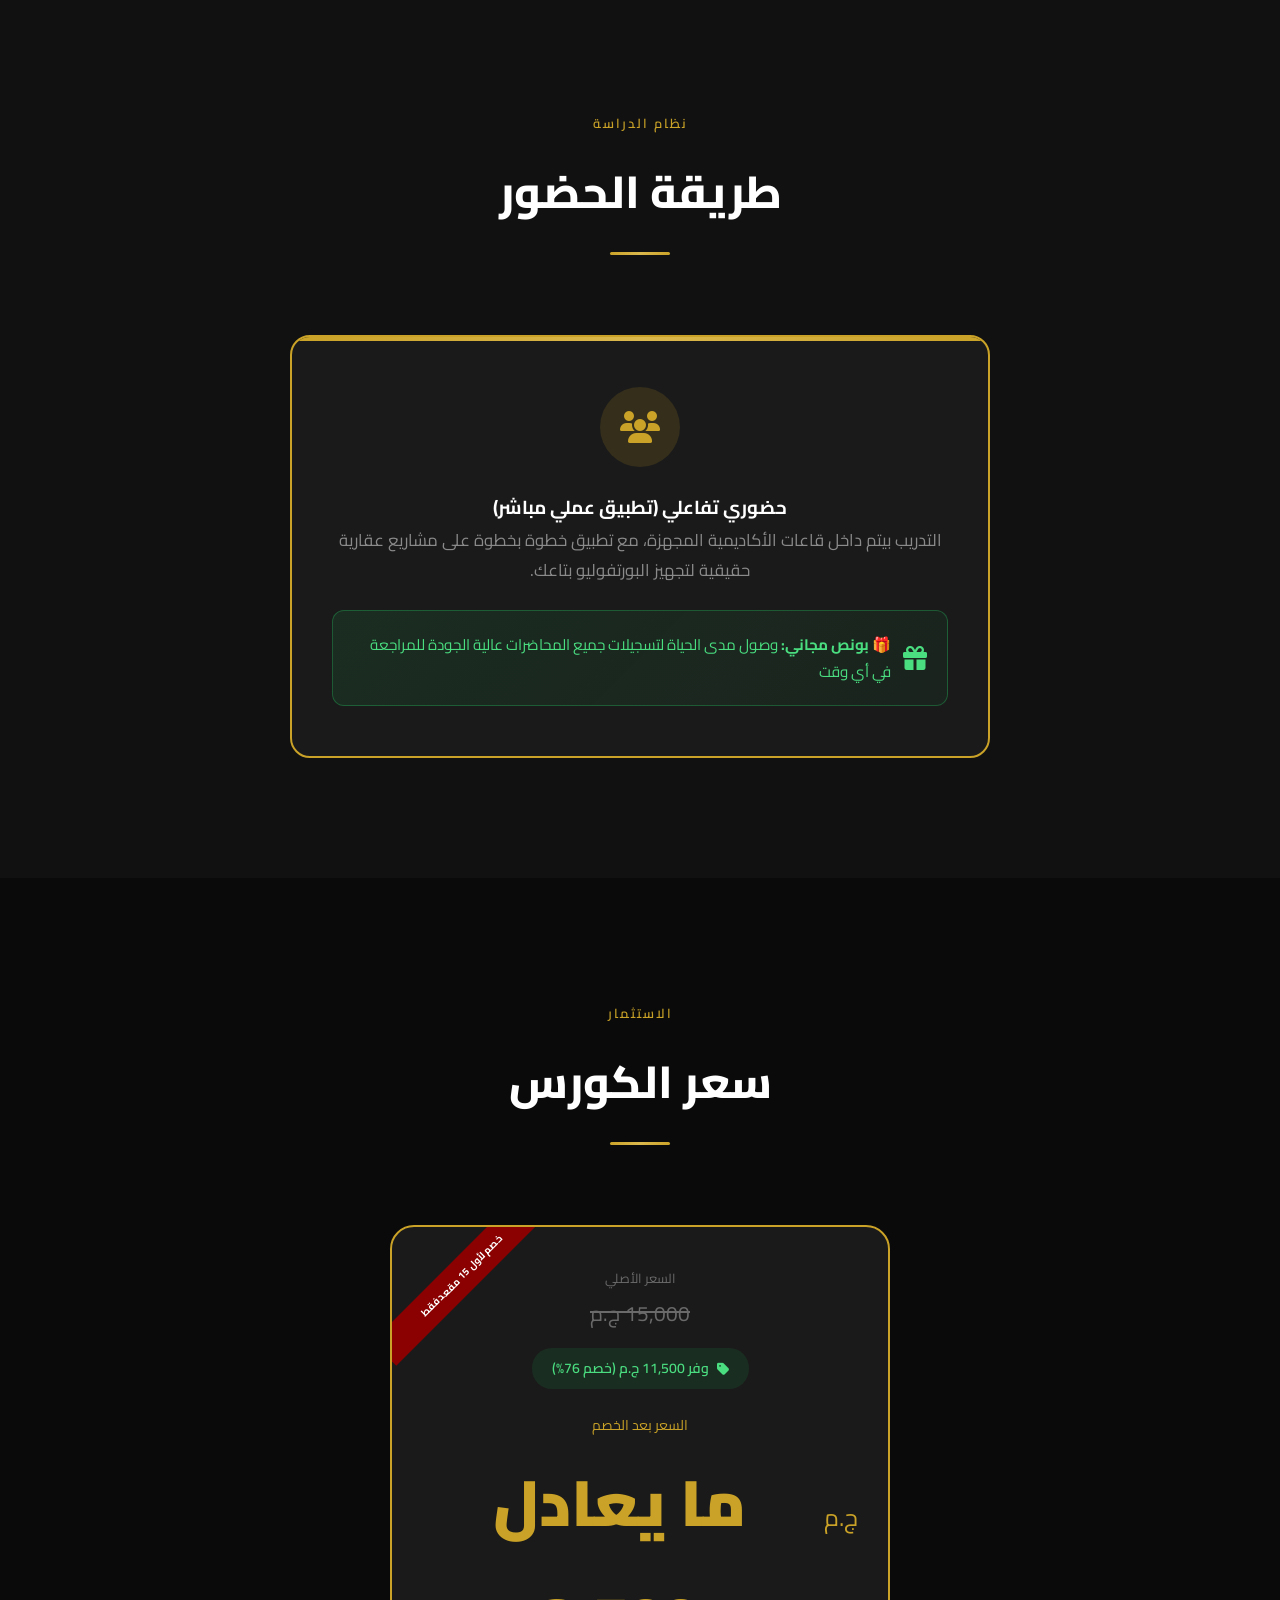
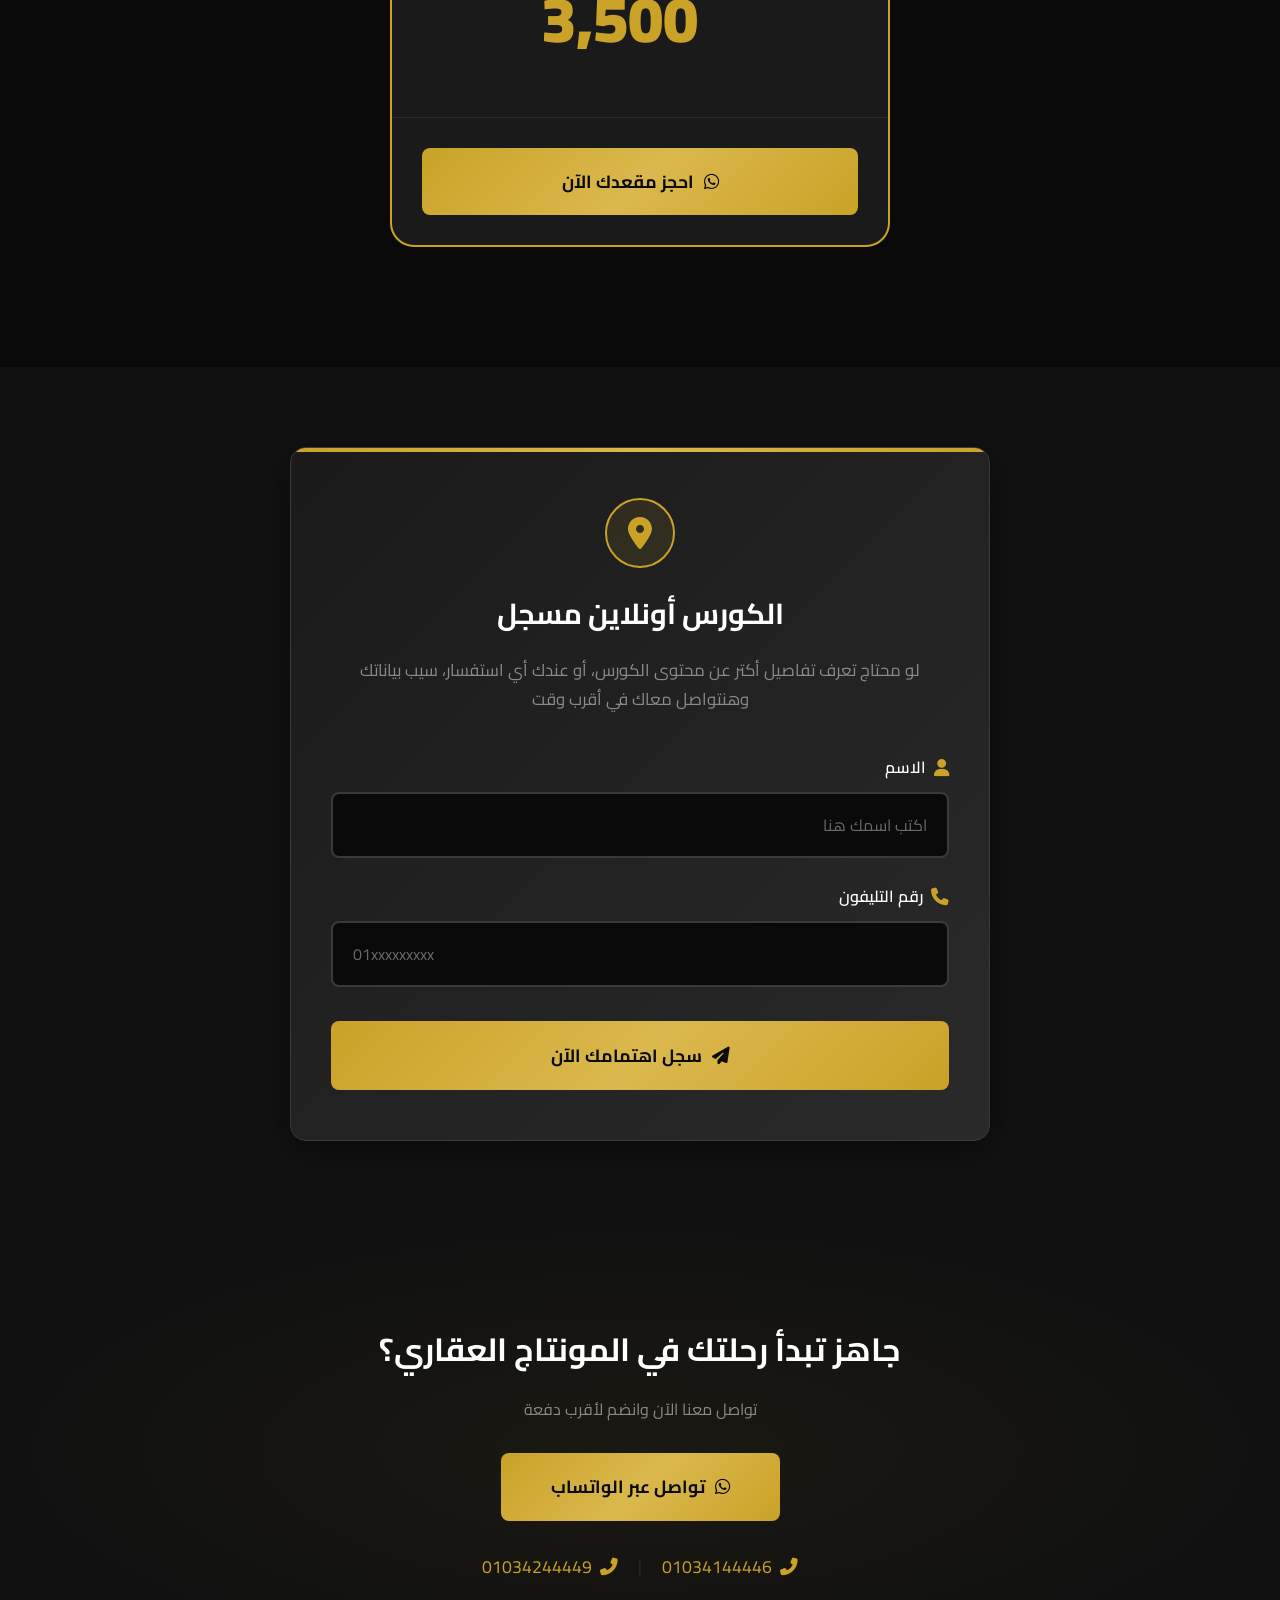
==== commit 8a408fef: "Update course details: change to online format, update pricing to 3500 EGP (76% discount), remove du" ====
--- a/index.html
+++ b/index.html
@@ -162,7 +162,7 @@
                             </div>
                             <div class="point-content">
                                 <h4>النظام</h4>
-                                <p>كورس عملي (أوفلاين) في مقرنا بمدينة نصر + المنهج معاك (أونلاين) مدى الحياة</p>
+                                <p>كورس عملي أونلاين معاك مدى الحياة بالتحديثات</p>
                             </div>
                         </div>
                         <div class="summary-point reveal-up">
@@ -189,7 +189,7 @@
                             </div>
                             <div class="point-content">
                                 <h4>السعر</h4>
-                                <p>9000 جنيه بدل 15,000 (خصم 40% للحجز المبكر) مع توفر أنظمة تقسيط</p>
+                                <p>ما يعادل 3,500 جنيه مصري بدل 15,000 (خصم 76% تقريباً)</p>
                             </div>
                         </div>
                     </div>
@@ -644,21 +644,12 @@
         <div class="container">
             <div class="section-header reveal-up">
                 <span class="section-tag">الاستثمار</span>
-                <h2 class="section-title">مدة وسعر الكورس</h2>
+                <h2 class="section-title">سعر الكورس</h2>
                 <div class="title-line"></div>
             </div>
             <div class="pricing-card reveal-up">
                 <div class="pricing-ribbon-wrapper">
                     <div class="pricing-ribbon">خصم لأول 15 مقعد فقط</div>
-                </div>
-                <div class="pricing-header">
-                    <div class="duration-badge">
-                        <i class="fas fa-calendar-alt"></i>
-                        <div>
-                            <span class="duration-value">45 يوماً</span>
-                            <span class="duration-label">شهر ونصف من التطبيق العملي</span>
-                        </div>
-                    </div>
                 </div>
                 <div class="pricing-body">
                     <div class="price-original">
@@ -667,27 +658,17 @@
                     </div>
                     <div class="price-save">
                         <i class="fas fa-tag"></i>
-                        وفر 6,000 ج.م (خصم 40%)
+                        وفر 11,500 ج.م (خصم 76%)
                     </div>
                     <div class="price-final">
                         <span class="label">السعر بعد الخصم</span>
                         <div class="price-amount">
                             <span class="currency">ج.م</span>
-                            <span class="value">9,000</span>
-                        </div>
-                    </div>
-                    <div class="installment-option">
-                        <i class="fas fa-credit-card"></i>
-                        <span>إمكانية التقسيط متاحة</span>
+                            <span class="value">ما يعادل 3,500</span>
+                        </div>
                     </div>
                 </div>
                 <div class="pricing-footer">
-                    <div class="seats-alert">
-                        <div class="alert-icon">
-                            <i class="fas fa-exclamation-triangle"></i>
-                        </div>
-                        <span>متبقي <strong>2</strong> مقاعد فقط من أصل <strong>15</strong> مقعد!</span>
-                    </div>
                     <a href="https://wa.me/201034144446?text=%D8%A3%D9%87%D9%84%D8%A7%D9%8B%20%D8%8C%20%D8%A3%D9%86%D8%A7%20%D9%82%D8%B1%D9%8A%D8%AA%20%D9%83%D9%84%20%D8%AA%D9%81%D8%A7%D8%B5%D9%8A%D9%84%20%D9%83%D9%88%D8%B1%D8%B3%20%D8%A7%D9%84%D9%85%D9%88%D9%86%D8%AA%D8%A7%D8%AC%20%D8%A7%D9%84%D8%B9%D9%82%D8%A7%D8%B1%D9%8A%20%D8%B9%D9%84%D9%89%20%D8%A7%D9%84%D9%85%D9%88%D9%82%D8%B9%20%D9%88%D8%AC%D8%A7%D9%87%D8%B2%20%D9%84%D9%84%D8%A7%D8%B4%D8%AA%D8%B1%D8%A7%D9%83%D8%8C%20%D8%A5%D9%8A%D9%87%20%D9%87%D9%8A%20%D8%B7%D8%B1%D9%82%20%D8%A7%D9%84%D8%AF%D9%81%D8%B9%20%D8%A7%D9%84%D9%85%D8%AA%D8%A7%D8%AD%D8%A9%D8%9F" class="btn btn-gold btn-large" aria-label="احجز مقعدك الآن عبر الواتساب" rel="noopener noreferrer">
                         <span class="btn-content">
                             <i class="fab fa-whatsapp" aria-hidden="true"></i>
@@ -708,8 +689,8 @@
                     <div class="info-icon">
                         <i class="fas fa-map-marker-alt"></i>
                     </div>
-                    <h3>الكورس حالياً أوفلاين في مدينة نصر</h3>
-                    <p>لو محتاج تعرف تفاصيل أكتر عن مواعيد الحضور، المكان بالتحديد، أو عندك أي استفسار، سيب بياناتك وهنتواصل معاك في أقرب وقت</p>
+                    <h3>الكورس أونلاين مسجل</h3>
+                    <p>لو محتاج تعرف تفاصيل أكتر عن محتوى الكورس، أو عندك أي استفسار، سيب بياناتك وهنتواصل معاك في أقرب وقت</p>
                 </div>
                 <form class="registration-form" id="registrationForm">
                     <div class="form-group">
--- a/fa-subset.css
+++ b/fa-subset.css
@@ -35,3 +35,17 @@
 .fa-phone-alt::before{content:"\f879"}
 .fa-whatsapp::before{content:"\f232"}
 .fa-adobe::before{content:"\f778"}
+.fa-bullseye::before{content:"\f140"}
+.fa-hands-helping::before{content:"\f4c4"}
+.fa-tags::before{content:"\f02c"}
+.fa-chalkboard-teacher::before{content:"\f51c"}
+.fa-laptop-code::before{content:"\f5fc"}
+.fa-map-marker-alt::before{content:"\f3c5"}
+.fa-user::before{content:"\f007"}
+.fa-phone::before{content:"\f095"}
+.fa-paper-plane::before{content:"\f1d8"}
+.fa-check-circle::before{content:"\f058"}
+.fa-shield-alt::before{content:"\f3ed"}
+.fa-times::before{content:"\f00d"}
+.fa-check::before{content:"\f00c"}
+.fa-code::before{content:"\f121"}
